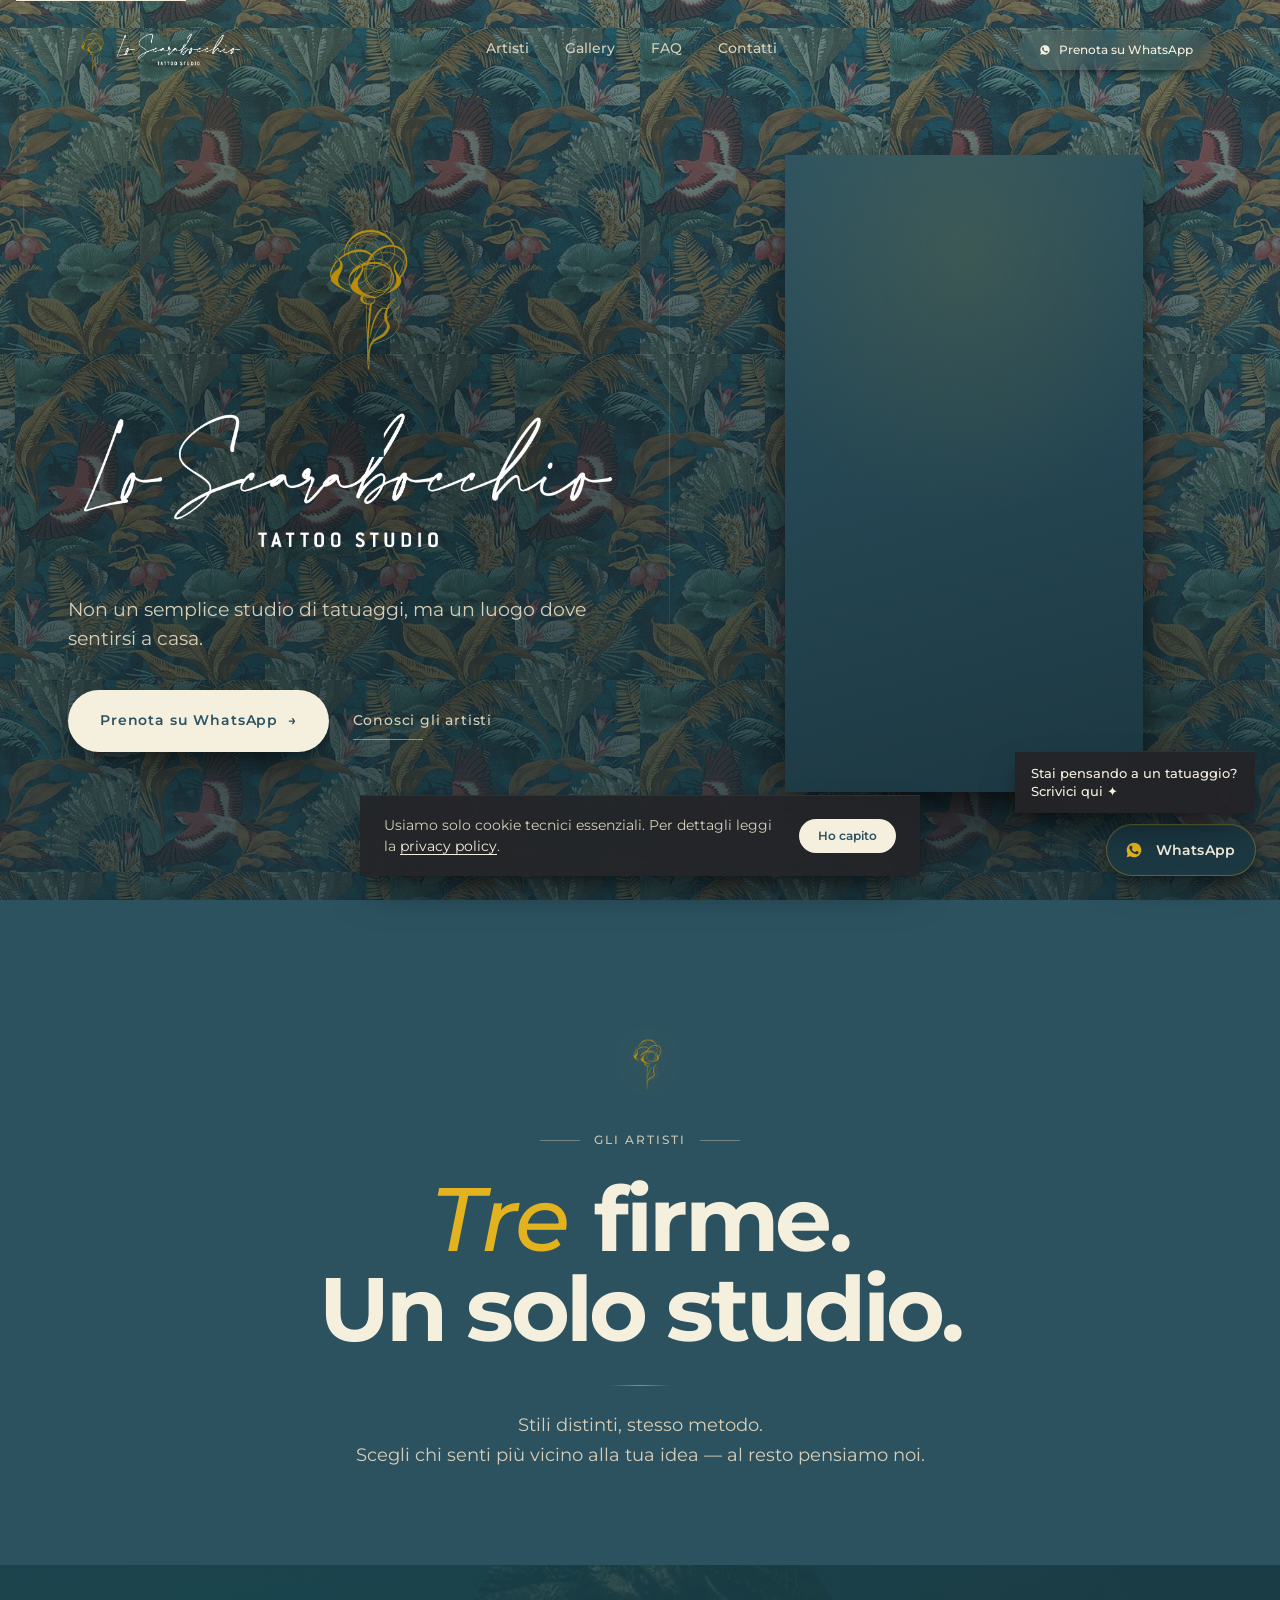
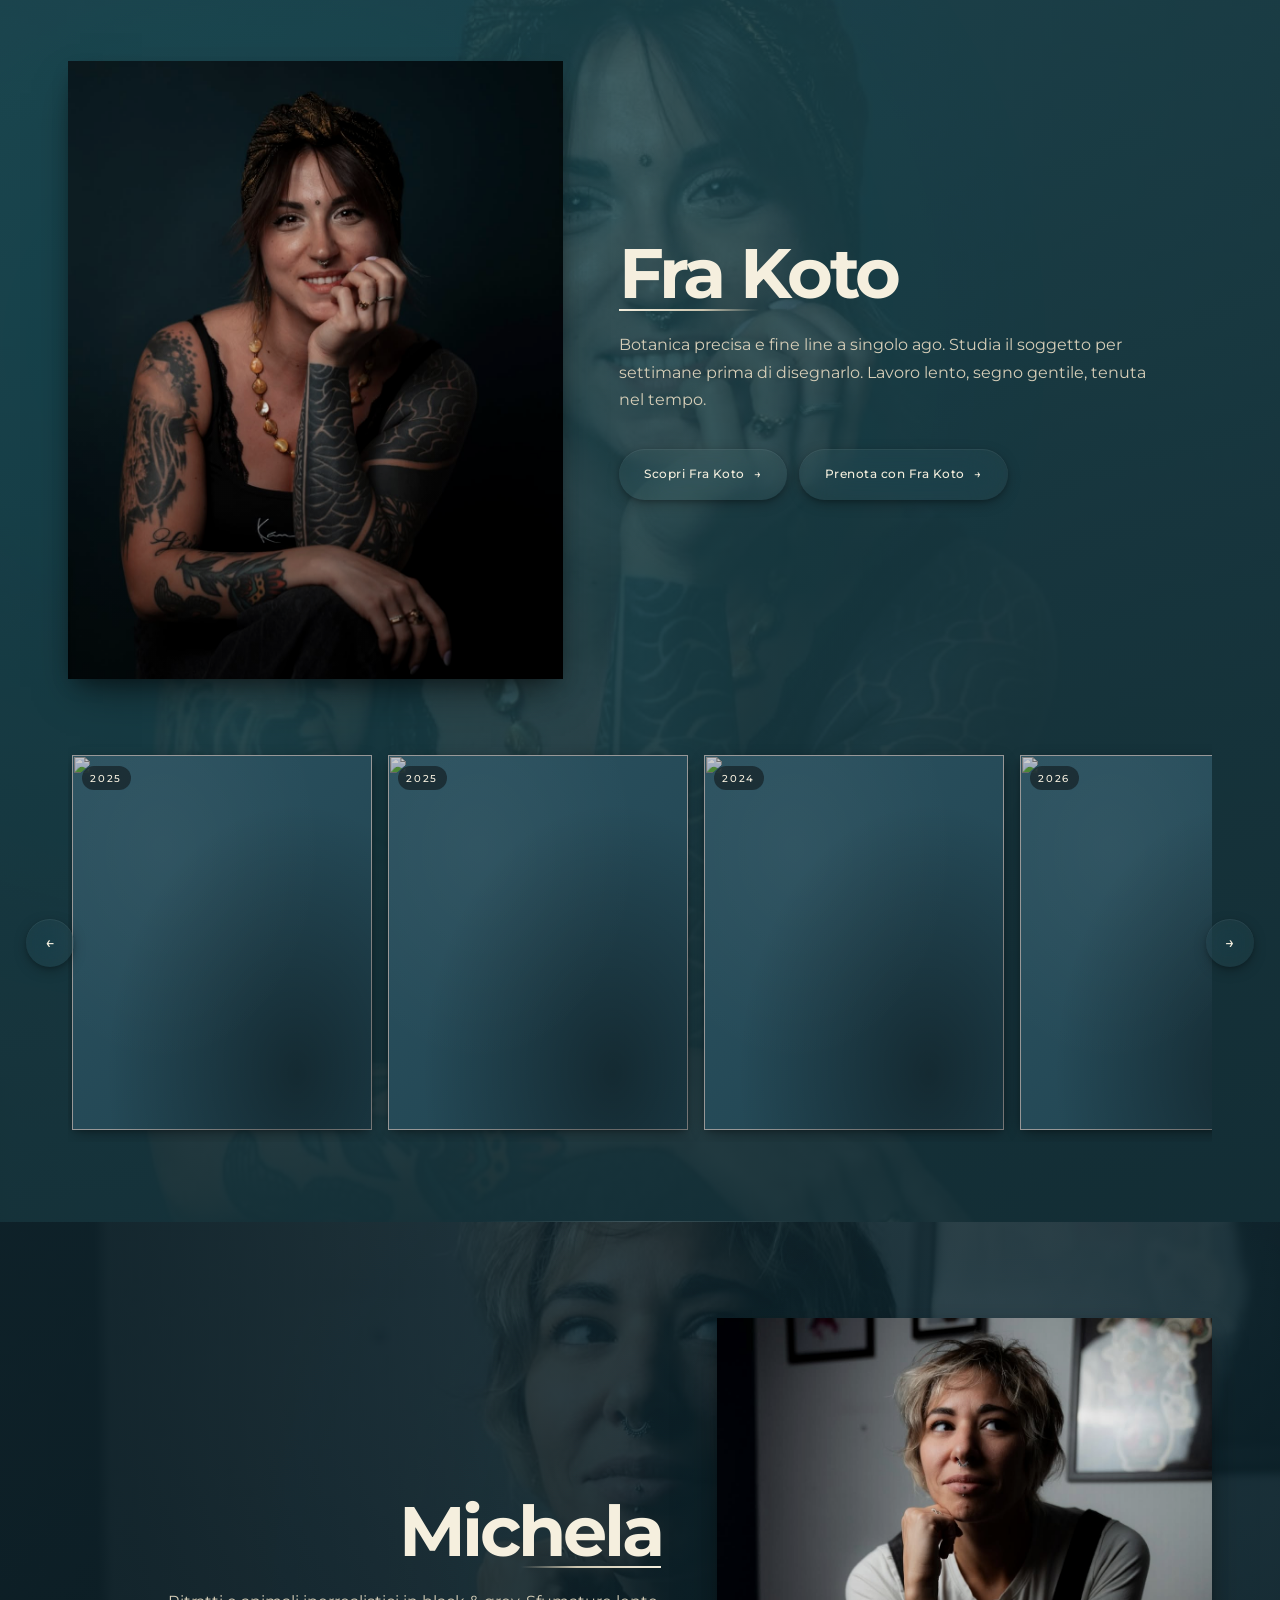
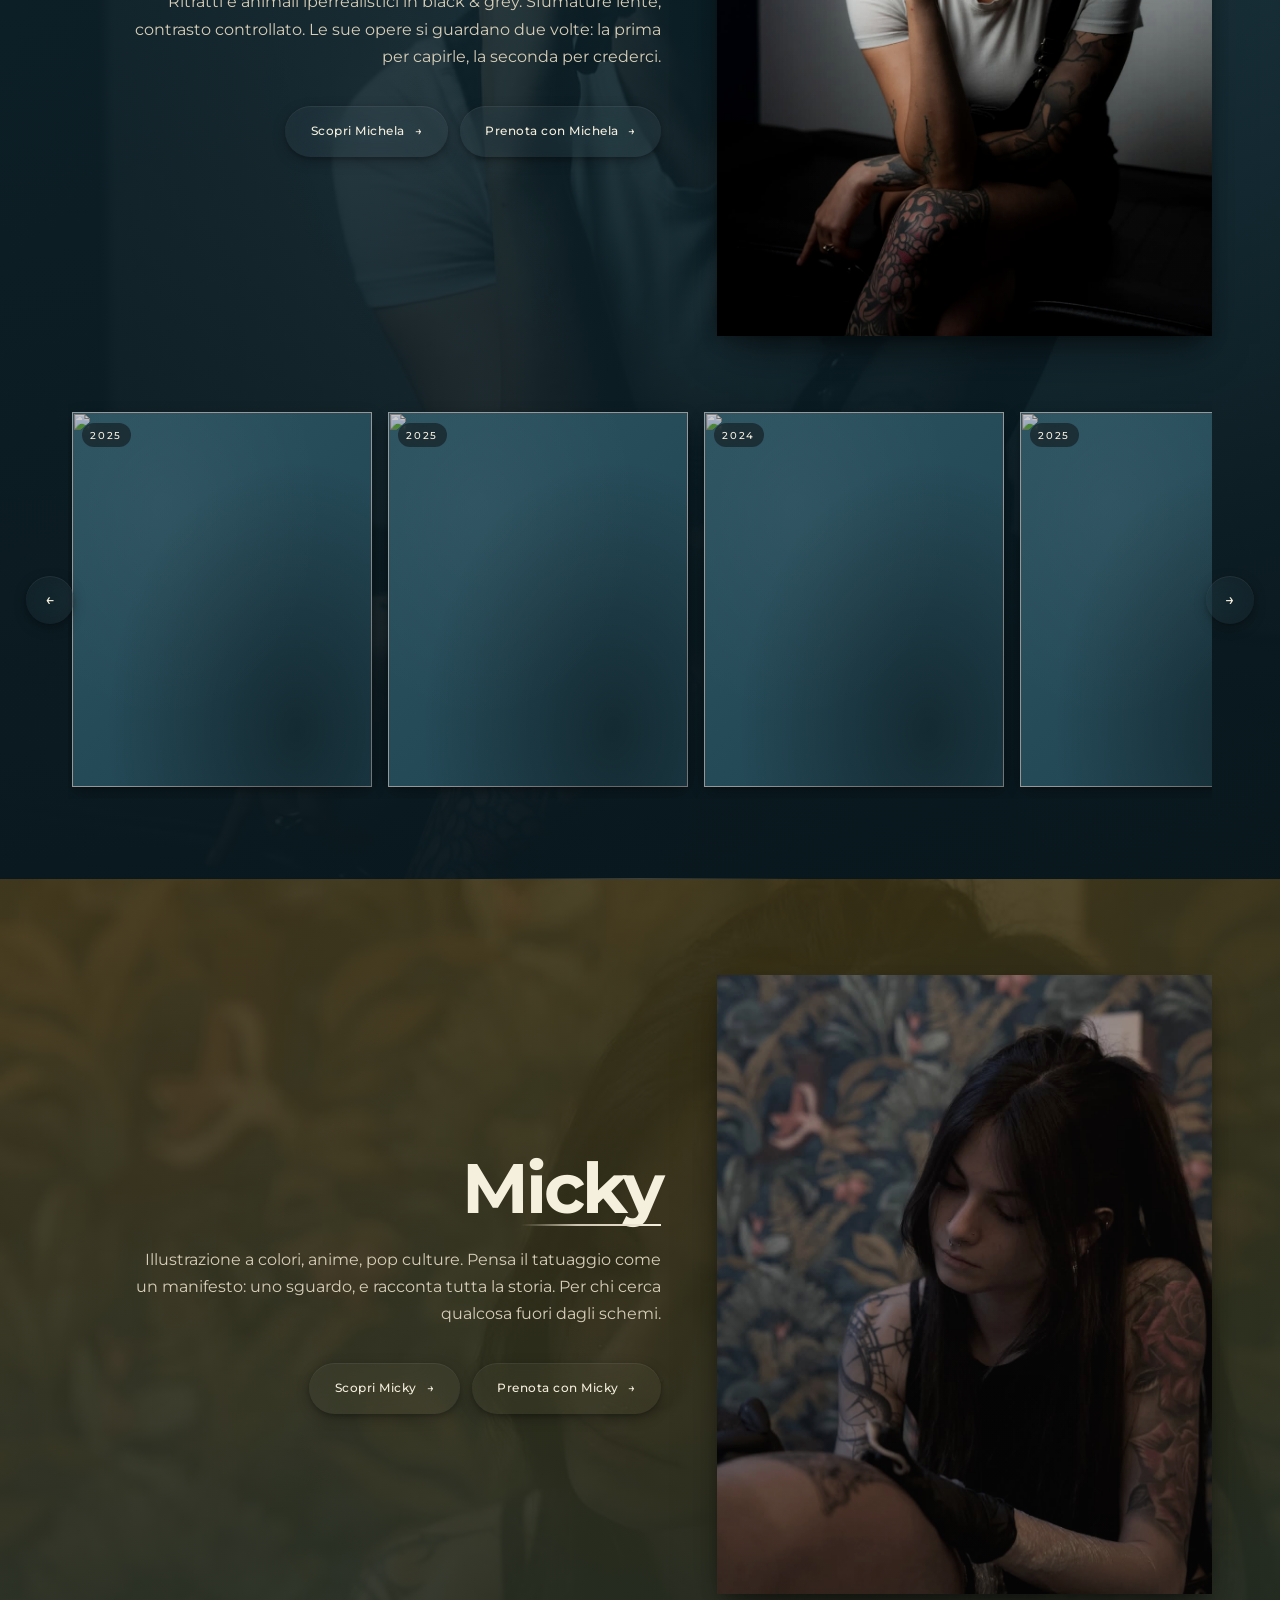
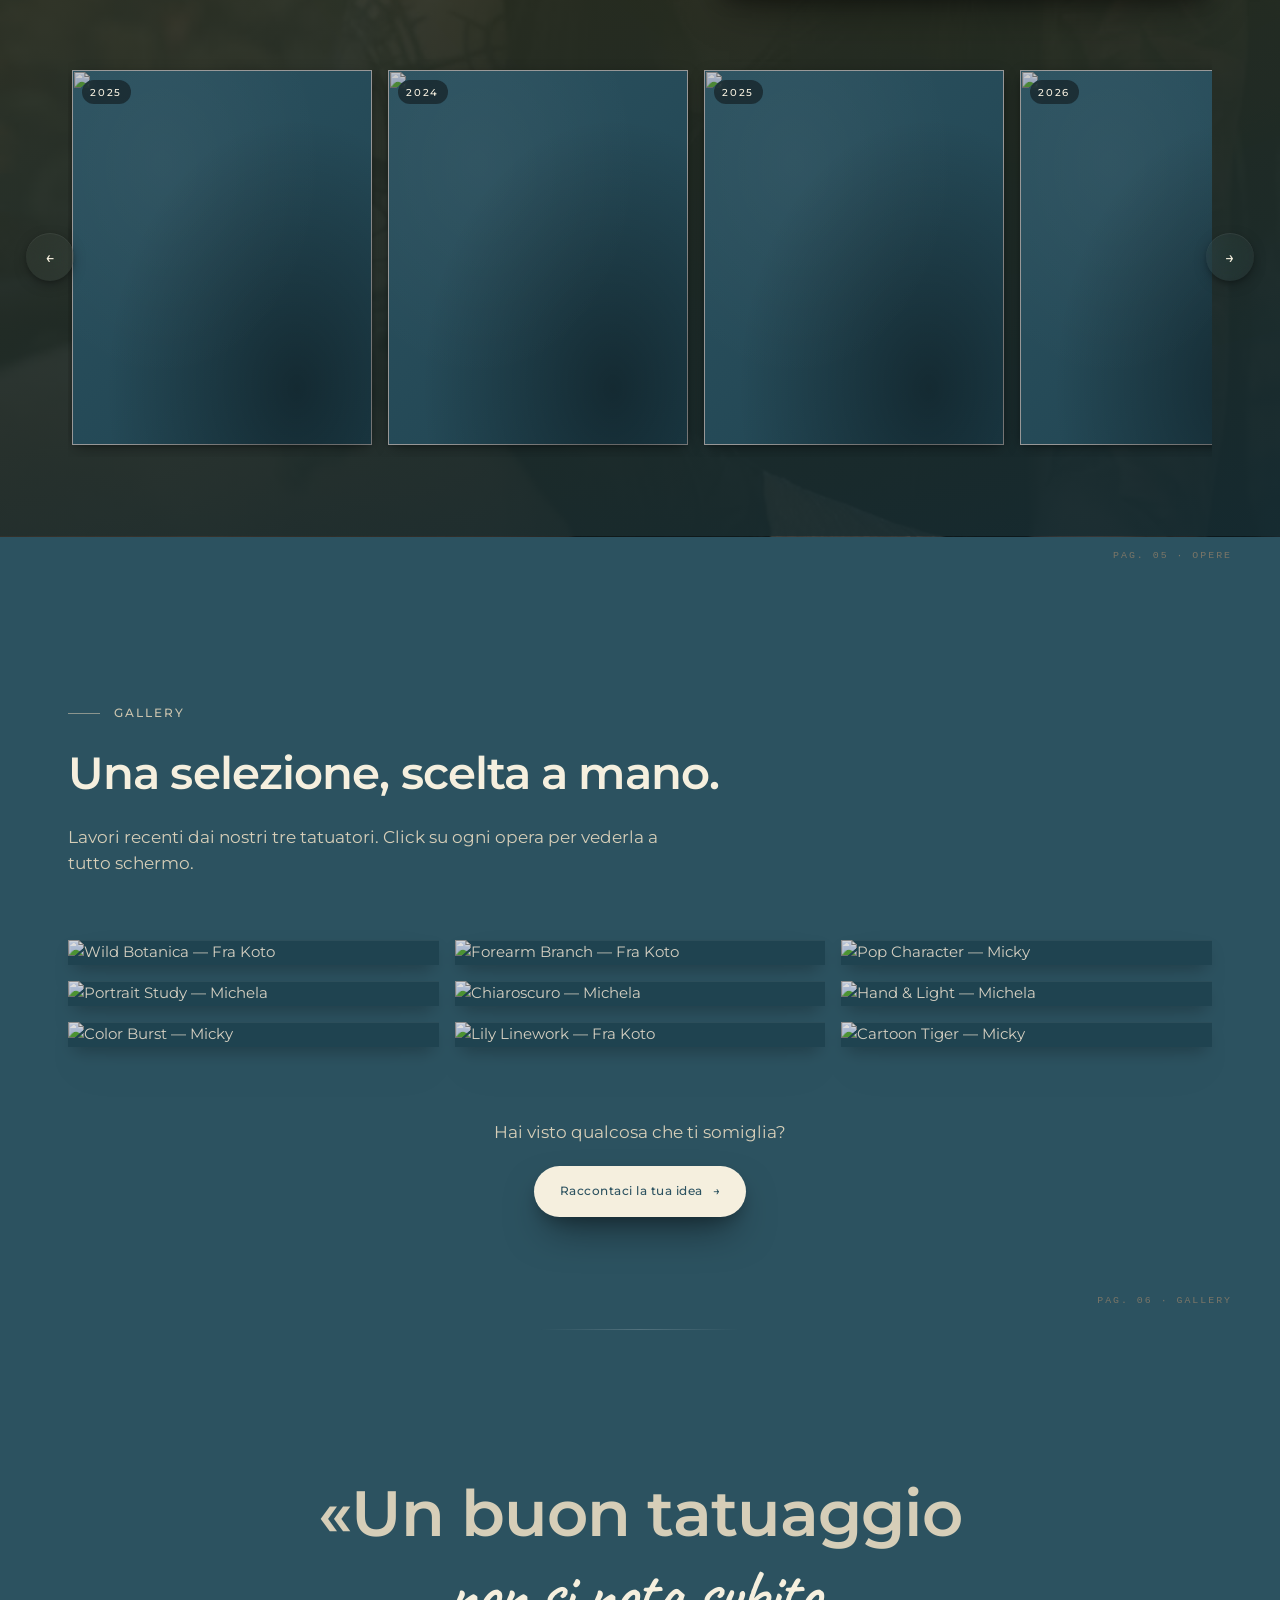
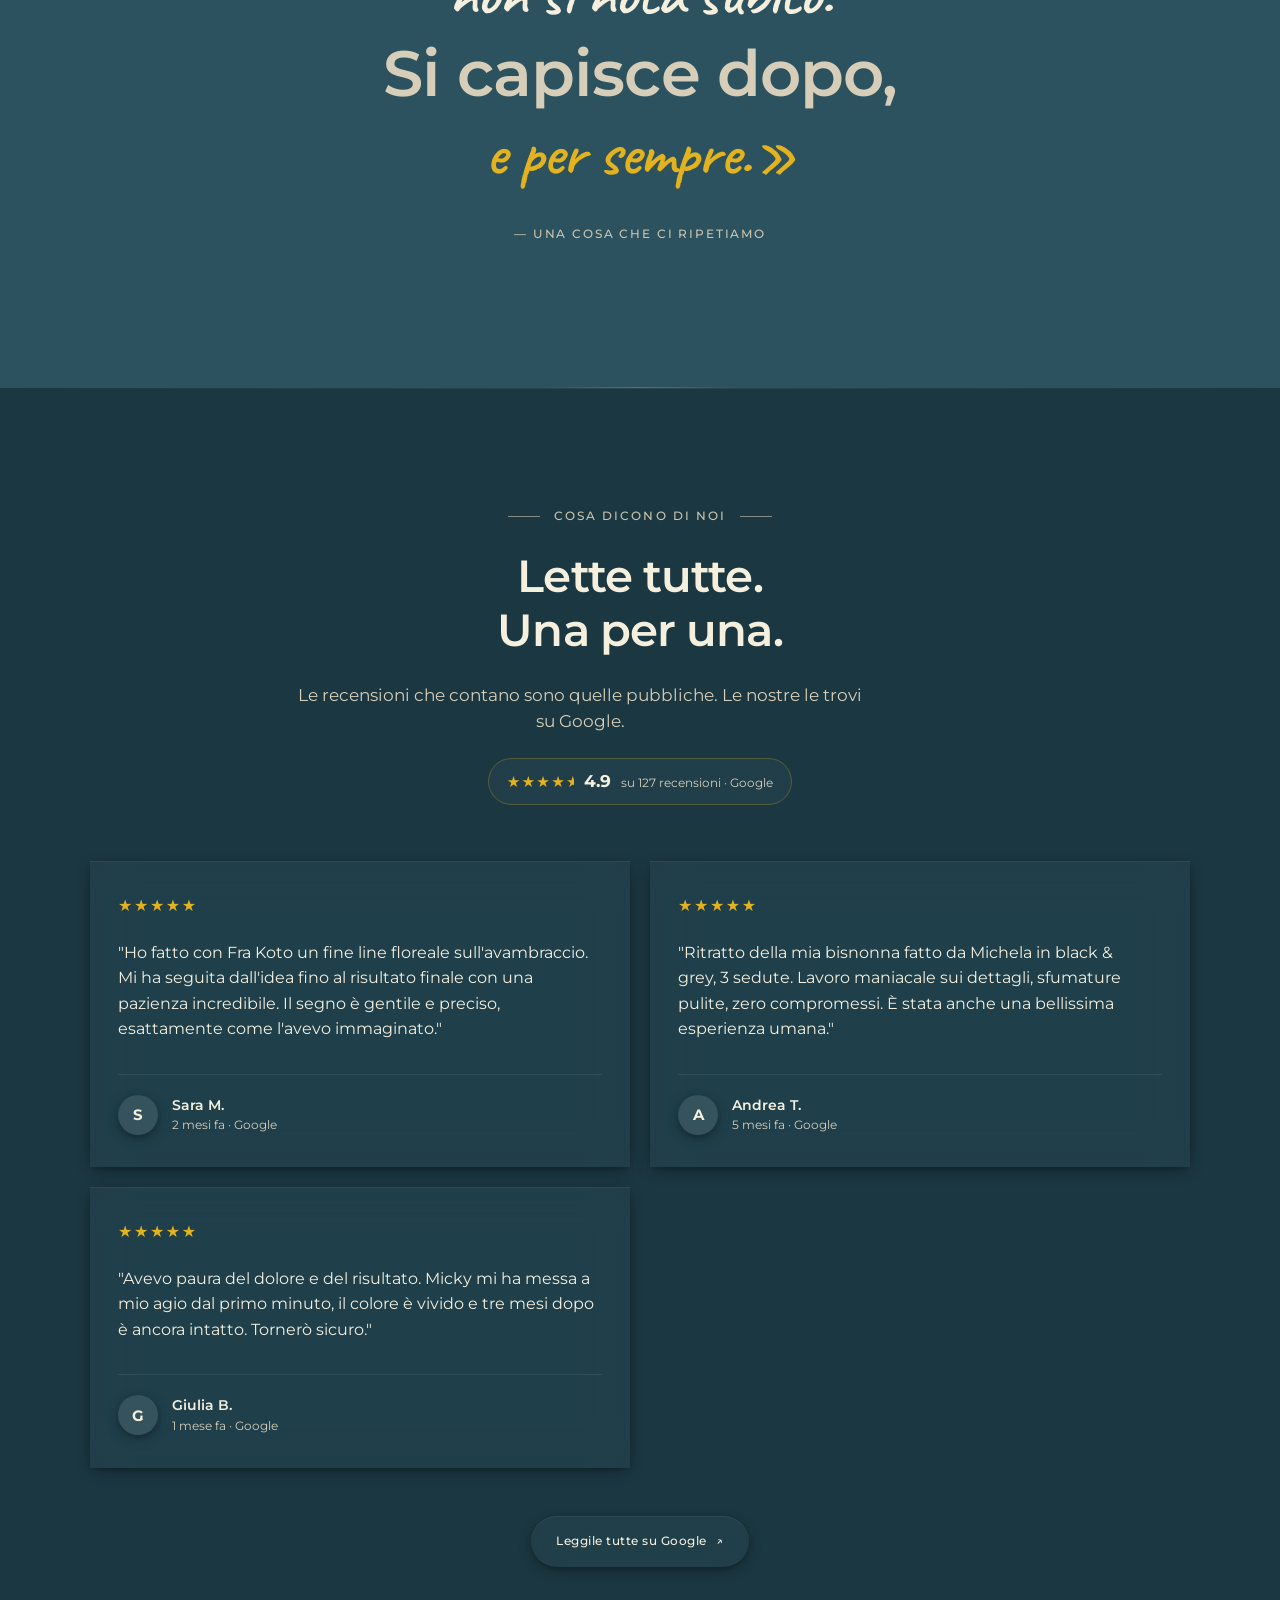
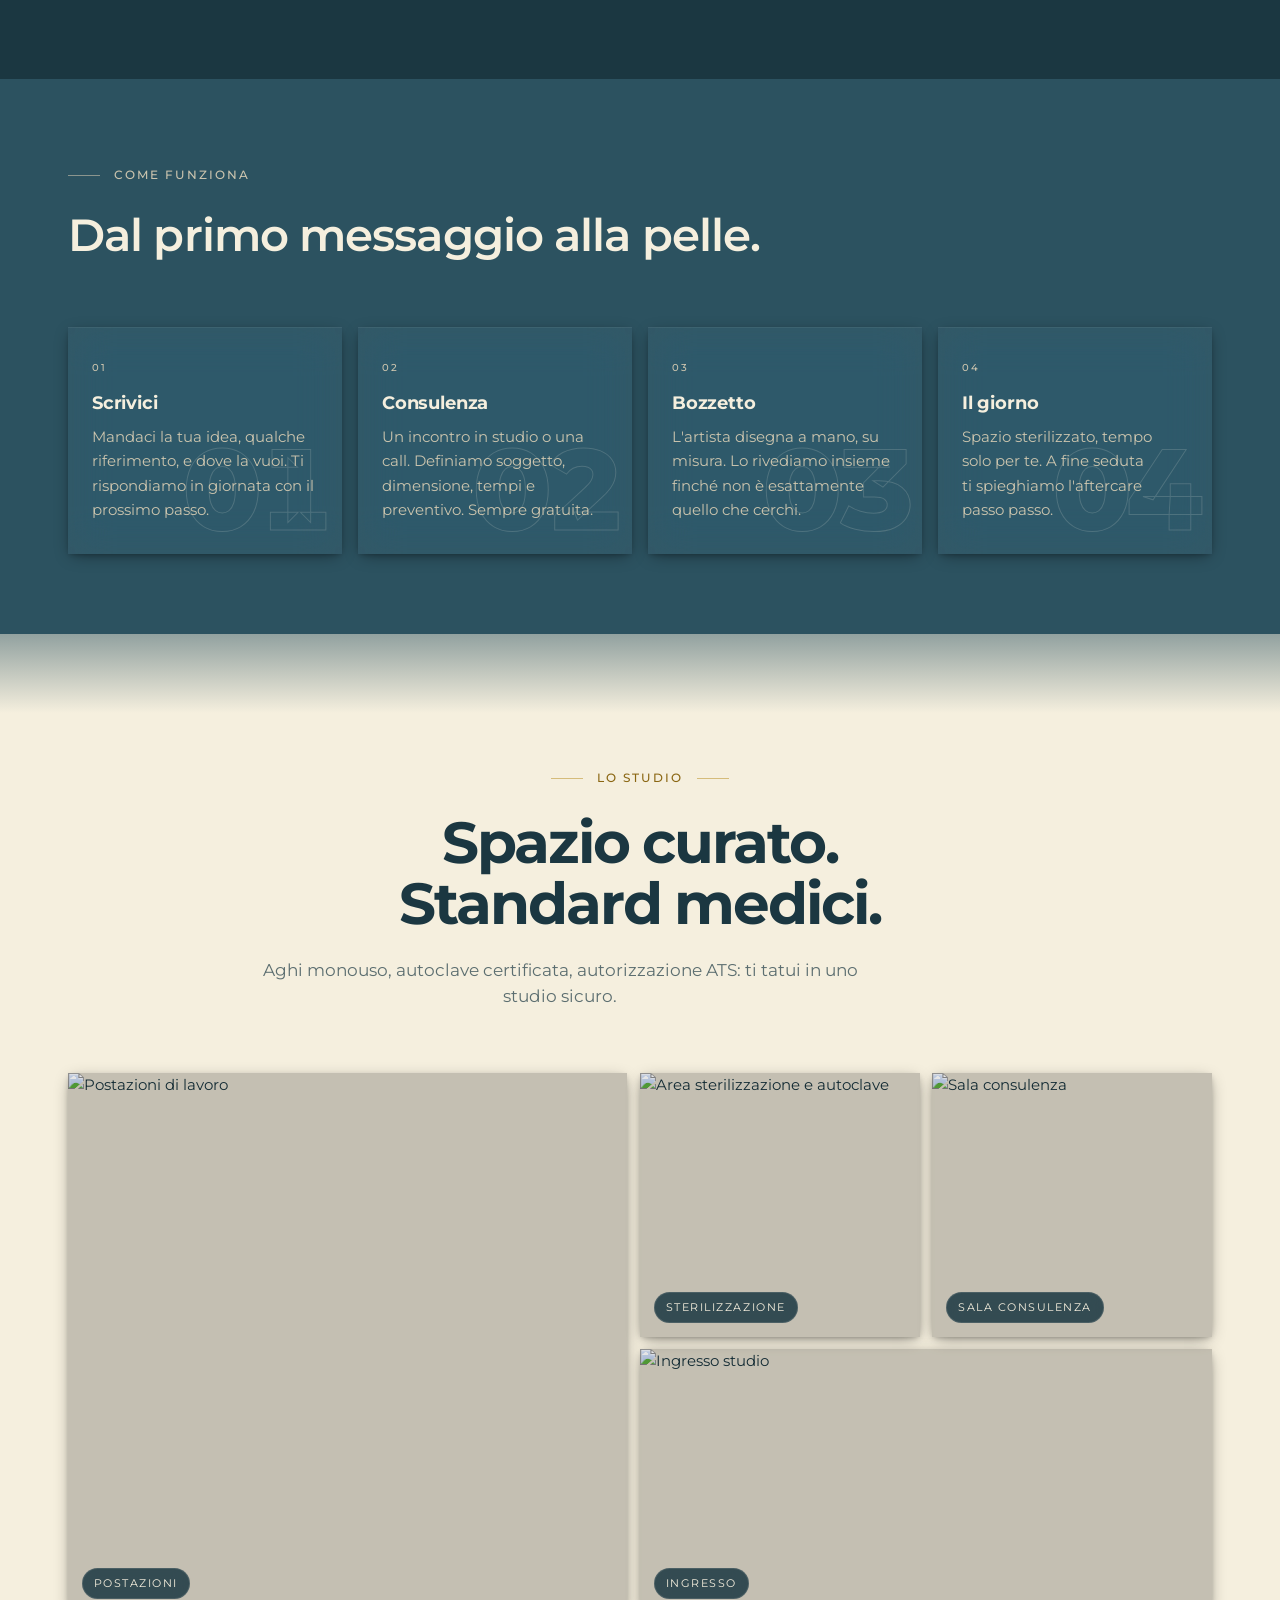
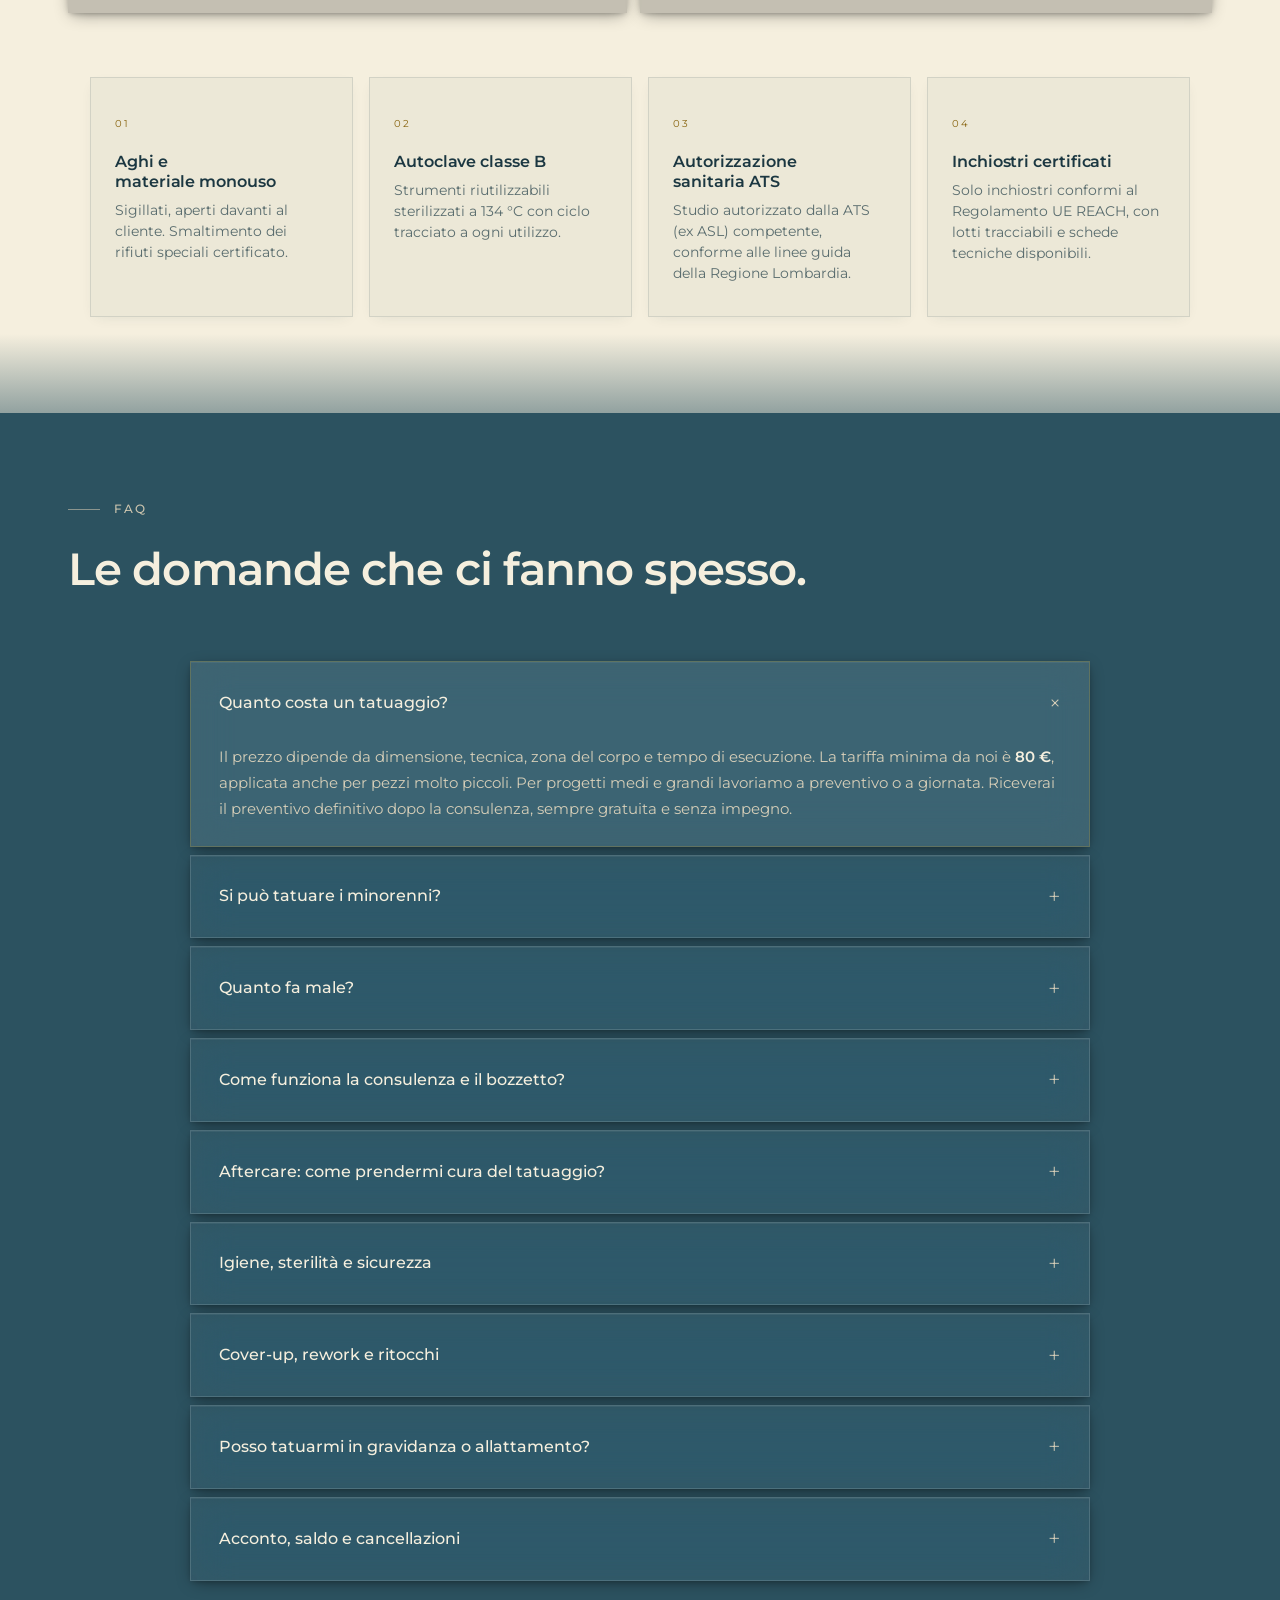
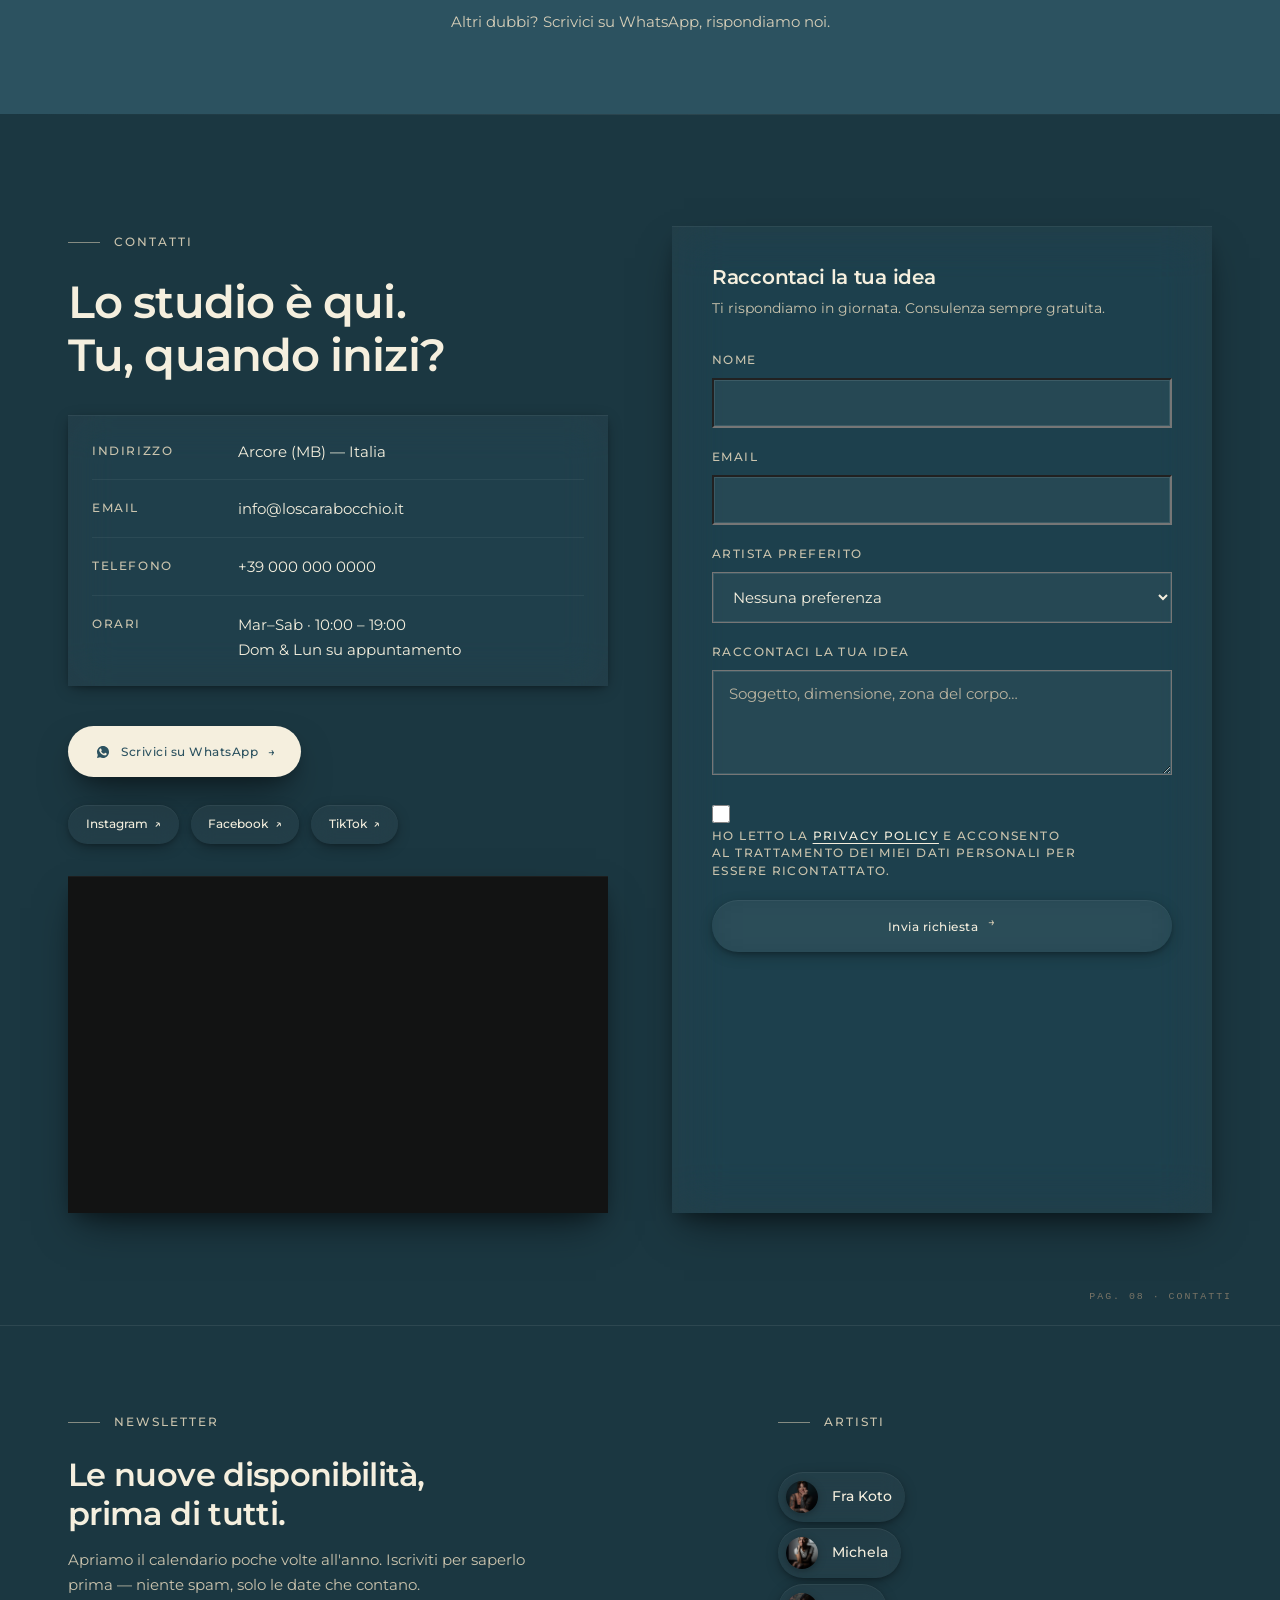
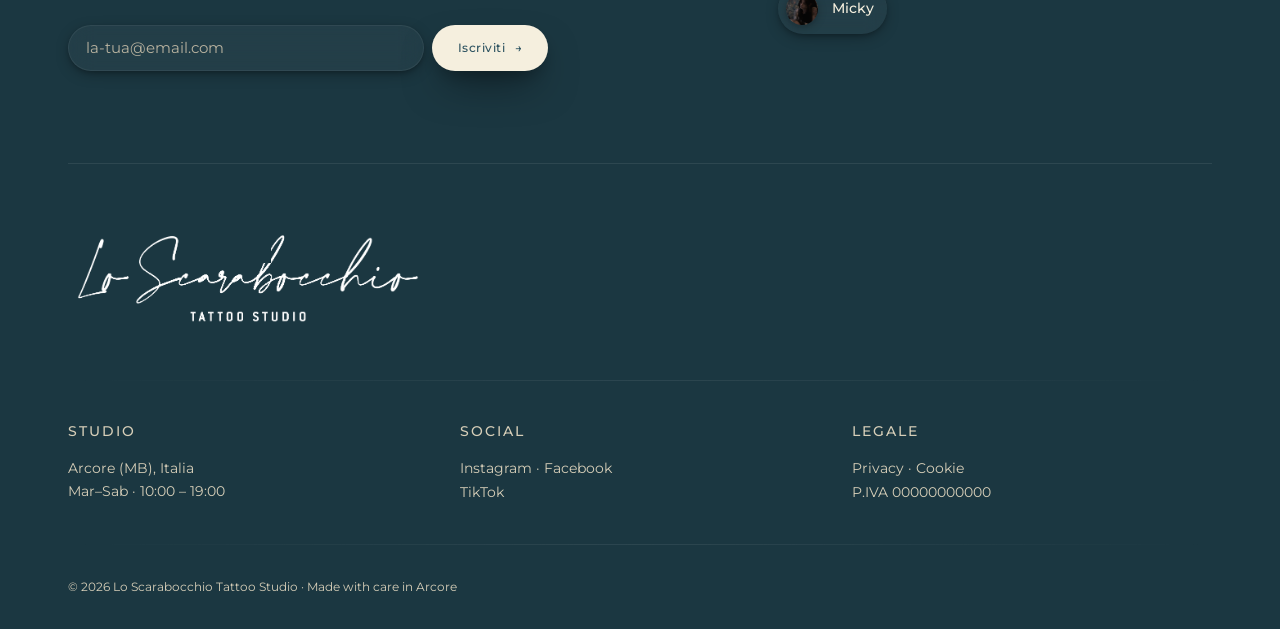
==== index.html @ a4d4190b "Rimosso Giorgio dal sito Home - Eliminata la sua sezione artista - Rimosse le 3 opere attribuite a l" ====
<!DOCTYPE html>
<html lang="it">
<head>
  <meta charset="UTF-8" />
  <meta name="viewport" content="width=device-width, initial-scale=1.0" />
  <meta name="description" content="Lo Scarabocchio Tattoo Studio — Arcore (MB). Tatuaggi custom disegnati a mano: Botanical, Realistic, Illustrative. Tre tatuatori, dieci anni di studio." />
  <meta name="theme-color" content="#335D69" />

  <!-- Open Graph -->
  <meta property="og:type" content="website" />
  <meta property="og:title" content="Lo Scarabocchio — Tattoo Studio · Arcore" />
  <meta property="og:description" content="Tre tatuatori, sotto lo stesso tetto. Disegniamo a mano, da zero, partendo da te." />
  <meta property="og:image" content="https://picsum.photos/seed/loscarabocchio-og/1200/630" />
  <meta property="og:locale" content="it_IT" />

  <!-- Twitter -->
  <meta name="twitter:card" content="summary_large_image" />
  <meta name="twitter:title" content="Lo Scarabocchio — Tattoo Studio · Arcore" />
  <meta name="twitter:description" content="Tatuaggi disegnati a mano. Tre tatuatori, un solo studio ad Arcore." />
  <meta name="twitter:image" content="https://picsum.photos/seed/loscarabocchio-og/1200/630" />

  <link rel="icon" type="image/png" href="images/logo.png" />

  <title>Lo Scarabocchio — Tattoo Studio · Arcore</title>

  <link rel="preconnect" href="https://fonts.googleapis.com" />
  <link rel="preconnect" href="https://fonts.gstatic.com" crossorigin />
  <link href="https://fonts.googleapis.com/css2?family=Caveat:wght@500&family=Montserrat:ital,wght@0,300;0,400;0,500;0,600;0,700;0,800;0,900;1,400;1,600&display=swap" rel="stylesheet" />
  <link rel="stylesheet" href="styles.css" />

  <!-- Schema.org structured data -->
  <script type="application/ld+json">
  {
    "@context": "https://schema.org",
    "@type": "TattooParlor",
    "name": "Lo Scarabocchio Tattoo Studio",
    "description": "Tattoo studio ad Arcore (MB). Tre artisti, tatuaggi custom: Botanical, Realistic, Illustrative.",
    "image": "https://picsum.photos/seed/loscarabocchio-og/1200/630",
    "url": "https://loscarabocchio.it",
    "telephone": "+39 000 000 0000",
    "email": "info@loscarabocchio.it",
    "priceRange": "€€",
    "address": {
      "@type": "PostalAddress",
      "streetAddress": "Via Esempio 1",
      "addressLocality": "Arcore",
      "addressRegion": "MB",
      "postalCode": "20862",
      "addressCountry": "IT"
    },
    "geo": {
      "@type": "GeoCoordinates",
      "latitude": 45.6275,
      "longitude": 9.3275
    },
    "openingHoursSpecification": [{
      "@type": "OpeningHoursSpecification",
      "dayOfWeek": ["Tuesday","Wednesday","Thursday","Friday","Saturday"],
      "opens": "10:00",
      "closes": "19:00"
    }],
    "sameAs": [
      "https://instagram.com/loscarabocchio_tattoo",
      "https://facebook.com/loscarabocchio"
    ],
    "aggregateRating": {
      "@type": "AggregateRating",
      "ratingValue": "4.9",
      "reviewCount": "127"
    }
  }
  </script>
</head>
<body class="has-hero">

  <a href="#main" class="skip-link">Salta al contenuto</a>

  <!-- Custom cursor (desktop only) -->
  <div class="cursor-dot" id="cursorDot" aria-hidden="true"></div>

  <!-- Scroll progress bar -->
  <div class="scroll-progress" id="scrollProgress" aria-hidden="true"></div>


  <!-- Page transition overlay -->
  <div class="page-transition" id="pageTransition" aria-hidden="true"></div>

  <!-- NAV -->
  <header class="nav" id="nav">
    <div class="container nav__inner">
      <a href="#hero" class="nav__logo">
        <img class="nav__logo-img" src="images/logo.png" alt="" />
        <img class="nav__logo-text" src="images/wordmark.png" alt="Lo Scarabocchio" />
      </a>
      <nav class="nav__links" id="navLinks">
        <a href="#opere">Artisti</a>
        <a href="#gallery">Gallery</a>
        <a href="#faq">FAQ</a>
        <a href="#contatti">Contatti</a>
      </nav>
      <a href="https://wa.me/390000000000?text=Ciao%2C%20vorrei%20prenotare%20una%20consulenza%20per%20un%20tatuaggio." target="_blank" rel="noopener" class="nav__cta"><svg viewBox="0 0 32 32" xmlns="http://www.w3.org/2000/svg" aria-hidden="true"><path d="M16.001 5.333c-5.892 0-10.667 4.775-10.667 10.667 0 1.881.494 3.696 1.43 5.295L5.333 26.667l5.487-1.435a10.61 10.61 0 0 0 5.181 1.347h.004c5.891 0 10.667-4.775 10.667-10.667S21.892 5.333 16.001 5.333zm6.245 15.243c-.265.745-1.535 1.41-2.114 1.484-.567.077-1.282.108-2.066-.13-.473-.151-1.085-.353-1.866-.692-3.279-1.418-5.421-4.733-5.586-4.953-.166-.219-1.346-1.793-1.346-3.42 0-1.628.853-2.426 1.158-2.755.305-.331.665-.413.886-.413.221 0 .443.002.636.011.205.01.479-.078.748.572.276.665.937 2.298 1.018 2.464.082.166.137.358.027.578-.108.218-.165.354-.32.55-.165.196-.346.435-.491.585-.166.165-.338.342-.146.671.193.331.86 1.418 1.847 2.298 1.27 1.131 2.341 1.483 2.673 1.65.331.165.524.137.717-.083.193-.221.827-.965 1.05-1.296.221-.331.443-.275.748-.165.305.111 1.937.913 2.268 1.078.331.166.553.247.633.385.083.137.083.793-.183 1.539z"/></svg><span class="nav__cta-label">Prenota su WhatsApp</span></a>
      <button class="nav__burger" id="burger" aria-label="Apri menu" aria-expanded="false" aria-controls="navLinks">
        <span></span><span></span>
      </button>
    </div>
  </header>

  <main id="main">

  <!-- HERO -->
  <section class="hero" id="hero">
    <!-- Aurora ambient blobs -->
    <div class="hero__aurora" aria-hidden="true">
      <span class="hero__aurora-blob hero__aurora-blob--1"></span>
      <span class="hero__aurora-blob hero__aurora-blob--2"></span>
      <span class="hero__aurora-blob hero__aurora-blob--3"></span>
    </div>

    <!-- Vertical sidetext (editorial) -->
    <div class="hero__side" aria-hidden="true">@loscarabocchio_tattoo · Reel ◢ live</div>

    <div class="container hero__grid">
      <div class="hero__copy">
        <div class="hero__logo" aria-hidden="true">
          <img src="images/logo.png" alt="" />
        </div>

        <h1 class="hero__wordmark" aria-label="Lo Scarabocchio Tattoo Studio">
          <img src="images/wordmark.png" alt="Lo Scarabocchio Tattoo Studio" />
        </h1>

        <p class="hero__lead">
          Non un semplice studio di tatuaggi, ma un luogo dove sentirsi a casa.
        </p>

        <div class="hero__cta">
          <a href="https://wa.me/390000000000?text=Ciao%2C%20vorrei%20prenotare%20una%20consulenza%20per%20un%20tatuaggio." target="_blank" rel="noopener" class="btn btn--solid hero__cta-btn">Prenota su WhatsApp <span>→</span></a>
          <a href="#opere" class="hero__cta-link">Conosci gli artisti</a>
        </div>
      </div>

      <div class="hero__phone-wrap">
        <article class="hero-card" id="heroCard" aria-label="Reel dello studio">
          <div class="hero-card__media" id="heroCardMedia"></div>
        </article>
      </div>
    </div>

    <!-- Scroll cue at bottom -->
    <a href="#opere" class="hero__scroll-cue" aria-label="Scorri">
      <span class="hero__scroll-cue-line"></span>
      <span class="hero__scroll-cue-label">Scroll</span>
    </a>
  </section>

  <!-- OPERE — sezione per ogni artista -->
  <section class="opere has-folio" id="opere" data-folio="PAG. 05 · OPERE">
    <div class="container">
      <div class="section-head section-head--featured">
        <span class="section-head__ornament" aria-hidden="true">
          <img src="images/logo.png" alt="" />
        </span>
        <p class="eyebrow">Gli artisti</p>
        <h2 class="display section-head__title">
          <span class="section-head__accent">Tre</span> firme.<br/>
          Un solo studio.
        </h2>
        <p class="section-head__sub">Stili distinti, stesso metodo.<br/>Scegli chi senti più vicino alla tua idea — al resto pensiamo noi.</p>
      </div>
    </div>

    <!-- ARTIST 01 — FRANCESCA -->
    <article class="artist-row" data-mood="botanical">
      <div class="container">
<div class="artist-row__main">
          <a href="artisti/francesca.html" class="artist-row__media">
            <img src="images/francesca.jpg" alt="Fra Koto" loading="lazy" />
          </a>
          <div class="artist-row__info">
            <h3 class="artist-row__name">Fra Koto</h3>
            <p class="artist-row__bio">Botanica precisa e fine line a singolo ago. Studia il soggetto per settimane prima di disegnarlo. Lavoro lento, segno gentile, tenuta nel tempo.</p>
            <div class="artist-row__actions">
              <a href="artisti/francesca.html" class="btn btn--outline artist-row__cta">Scopri Fra Koto <span>→</span></a>
              <a href="https://wa.me/390000000000?text=Ciao%20Fra%20Koto%2C%20ho%20visto%20i%20tuoi%20lavori%20sul%20sito%20e%20vorrei%20prenotare%20una%20consulenza." target="_blank" rel="noopener" class="btn btn--outline artist-row__cta">Prenota con Fra Koto <span>→</span></a>
            </div>
          </div>
        </div>

        <div class="works">
          <div class="works__wrap">
            <button class="works__nav works__nav--prev" aria-label="Precedente">←</button>
            <div class="works__grid">
              <figure class="work"><div class="work__media"><img src="https://picsum.photos/seed/francesca-w1/500/625" alt="" loading="lazy" /></div><figcaption><span class="work__year">2025</span><span class="work__title">Wild Botanica</span></figcaption></figure>
              <figure class="work"><div class="work__media"><img src="https://picsum.photos/seed/francesca-w2/500/625" alt="" loading="lazy" /></div><figcaption><span class="work__year">2025</span><span class="work__title">Lily Linework</span></figcaption></figure>
              <figure class="work"><div class="work__media"><img src="https://picsum.photos/seed/francesca-w3/500/625" alt="" loading="lazy" /></div><figcaption><span class="work__year">2024</span><span class="work__title">Moth Study</span></figcaption></figure>
              <figure class="work"><div class="work__media"><img src="https://picsum.photos/seed/francesca-w4/500/625" alt="" loading="lazy" /></div><figcaption><span class="work__year">2026</span><span class="work__title">Forearm Branch</span></figcaption></figure>
              <figure class="work"><div class="work__media"><img src="https://picsum.photos/seed/francesca-w5/500/625" alt="" loading="lazy" /></div><figcaption><span class="work__year">2025</span><span class="work__title">Dotwork Moon</span></figcaption></figure>
              <figure class="work"><div class="work__media"><img src="https://picsum.photos/seed/francesca-w6/500/625" alt="" loading="lazy" /></div><figcaption><span class="work__year">2024</span><span class="work__title">Herbarium</span></figcaption></figure>
            </div>
            <button class="works__nav works__nav--next" aria-label="Successivo">→</button>
          </div>
        </div>
      </div>
    </article>

    <!-- ARTIST 02 — MICHELA -->
    <article class="artist-row artist-row--reverse" data-mood="realistic">
      <div class="container">
<div class="artist-row__main">
          <a href="artisti/michela.html" class="artist-row__media">
            <img src="images/michela.jpg" alt="Michela" loading="lazy" />
          </a>
          <div class="artist-row__info">
            <h3 class="artist-row__name">Michela</h3>
            <p class="artist-row__bio">Ritratti e animali iperrealistici in black &amp; grey. Sfumature lente, contrasto controllato. Le sue opere si guardano due volte: la prima per capirle, la seconda per crederci.</p>
            <div class="artist-row__actions">
              <a href="artisti/michela.html" class="btn btn--outline artist-row__cta">Scopri Michela <span>→</span></a>
              <a href="https://wa.me/390000000000?text=Ciao%20Michela%2C%20ho%20visto%20i%20tuoi%20lavori%20sul%20sito%20e%20vorrei%20prenotare%20una%20consulenza." target="_blank" rel="noopener" class="btn btn--outline artist-row__cta">Prenota con Michela <span>→</span></a>
            </div>
          </div>
        </div>

        <div class="works">
          <div class="works__wrap">
            <button class="works__nav works__nav--prev" aria-label="Precedente">←</button>
            <div class="works__grid">
              <figure class="work"><div class="work__media"><img src="https://picsum.photos/seed/michela-w1/500/625" alt="" loading="lazy" /></div><figcaption><span class="work__year">2025</span><span class="work__title">Wolf Eyes</span></figcaption></figure>
              <figure class="work"><div class="work__media"><img src="https://picsum.photos/seed/michela-w2/500/625" alt="" loading="lazy" /></div><figcaption><span class="work__year">2025</span><span class="work__title">Portrait Study</span></figcaption></figure>
              <figure class="work"><div class="work__media"><img src="https://picsum.photos/seed/michela-w3/500/625" alt="" loading="lazy" /></div><figcaption><span class="work__year">2024</span><span class="work__title">Vintage Rose</span></figcaption></figure>
              <figure class="work"><div class="work__media"><img src="https://picsum.photos/seed/michela-w4/500/625" alt="" loading="lazy" /></div><figcaption><span class="work__year">2025</span><span class="work__title">Hand &amp; Light</span></figcaption></figure>
              <figure class="work"><div class="work__media"><img src="https://picsum.photos/seed/michela-w5/500/625" alt="" loading="lazy" /></div><figcaption><span class="work__year">2026</span><span class="work__title">Chiaroscuro</span></figcaption></figure>
              <figure class="work"><div class="work__media"><img src="https://picsum.photos/seed/michela-w6/500/625" alt="" loading="lazy" /></div><figcaption><span class="work__year">2024</span><span class="work__title">Memento</span></figcaption></figure>
            </div>
            <button class="works__nav works__nav--next" aria-label="Successivo">→</button>
          </div>
        </div>
      </div>
    </article>

    <!-- ARTIST 03 — MICKY -->
    <article class="artist-row artist-row--reverse" data-mood="color">
      <div class="container">
<div class="artist-row__main">
          <a href="artisti/micky.html" class="artist-row__media">
            <img class="img--lighten" src="images/micky.jpg" alt="Micky" loading="lazy" />
          </a>
          <div class="artist-row__info">
            <h3 class="artist-row__name">Micky</h3>
            <p class="artist-row__bio">Illustrazione a colori, anime, pop culture. Pensa il tatuaggio come un manifesto: uno sguardo, e racconta tutta la storia. Per chi cerca qualcosa fuori dagli schemi.</p>
            <div class="artist-row__actions">
              <a href="artisti/micky.html" class="btn btn--outline artist-row__cta">Scopri Micky <span>→</span></a>
              <a href="https://wa.me/390000000000?text=Ciao%20Micky%2C%20ho%20visto%20i%20tuoi%20lavori%20sul%20sito%20e%20vorrei%20prenotare%20una%20consulenza." target="_blank" rel="noopener" class="btn btn--outline artist-row__cta">Prenota con Micky <span>→</span></a>
            </div>
          </div>
        </div>

        <div class="works">
          <div class="works__wrap">
            <button class="works__nav works__nav--prev" aria-label="Precedente">←</button>
            <div class="works__grid">
              <figure class="work"><div class="work__media"><img src="https://picsum.photos/seed/micky-w1/500/625" alt="" loading="lazy" /></div><figcaption><span class="work__year">2025</span><span class="work__title">Pop Character</span></figcaption></figure>
              <figure class="work"><div class="work__media"><img src="https://picsum.photos/seed/micky-w2/500/625" alt="" loading="lazy" /></div><figcaption><span class="work__year">2024</span><span class="work__title">Cartoon Tiger</span></figcaption></figure>
              <figure class="work"><div class="work__media"><img src="https://picsum.photos/seed/micky-w3/500/625" alt="" loading="lazy" /></div><figcaption><span class="work__year">2025</span><span class="work__title">Anime Eye</span></figcaption></figure>
              <figure class="work"><div class="work__media"><img src="https://picsum.photos/seed/micky-w4/500/625" alt="" loading="lazy" /></div><figcaption><span class="work__year">2026</span><span class="work__title">Color Burst</span></figcaption></figure>
              <figure class="work"><div class="work__media"><img src="https://picsum.photos/seed/micky-w5/500/625" alt="" loading="lazy" /></div><figcaption><span class="work__year">2025</span><span class="work__title">Story Frame</span></figcaption></figure>
              <figure class="work"><div class="work__media"><img src="https://picsum.photos/seed/micky-w6/500/625" alt="" loading="lazy" /></div><figcaption><span class="work__year">2024</span><span class="work__title">Sticker Style</span></figcaption></figure>
            </div>
            <button class="works__nav works__nav--next" aria-label="Successivo">→</button>
          </div>
        </div>
      </div>
    </article>
  </section>

  <!-- GALLERY — selezione mosaic -->
  <section class="gallery has-folio" id="gallery" data-folio="PAG. 06 · GALLERY">
    <div class="container">
      <div class="section-head">
        <p class="eyebrow">Gallery</p>
        <h2 class="display">Una selezione, scelta a mano.</h2>
        <p class="section-head__sub">Lavori recenti dai nostri tre tatuatori. Click su ogni opera per vederla a tutto schermo.</p>
      </div>

      <div class="gallery__grid" id="galleryGrid">
        <figure class="gallery__item">
          <img src="https://picsum.photos/seed/francesca-w1/800/1000" alt="Wild Botanica — Fra Koto" loading="lazy" />
          <figcaption><span class="work__year">2025</span> <span class="work__title">Wild Botanica</span><span class="work__artist">Fra Koto</span></figcaption>
        </figure>
        <figure class="gallery__item">
          <img src="https://picsum.photos/seed/michela-w2/800/600" alt="Portrait Study — Michela" loading="lazy" />
          <figcaption><span class="work__year">2025</span> <span class="work__title">Portrait Study</span><span class="work__artist">Michela</span></figcaption>
        </figure>
        <figure class="gallery__item">
          <img src="https://picsum.photos/seed/micky-w4/800/800" alt="Color Burst — Micky" loading="lazy" />
          <figcaption><span class="work__year">2026</span> <span class="work__title">Color Burst</span><span class="work__artist">Micky</span></figcaption>
        </figure>
        <figure class="gallery__item">
          <img src="https://picsum.photos/seed/francesca-w4/800/600" alt="Forearm Branch — Fra Koto" loading="lazy" />
          <figcaption><span class="work__year">2026</span> <span class="work__title">Forearm Branch</span><span class="work__artist">Fra Koto</span></figcaption>
        </figure>
        <figure class="gallery__item">
          <img src="https://picsum.photos/seed/michela-w5/800/1000" alt="Chiaroscuro — Michela" loading="lazy" />
          <figcaption><span class="work__year">2026</span> <span class="work__title">Chiaroscuro</span><span class="work__artist">Michela</span></figcaption>
        </figure>
        <figure class="gallery__item">
          <img src="https://picsum.photos/seed/francesca-w2/800/1000" alt="Lily Linework — Fra Koto" loading="lazy" />
          <figcaption><span class="work__year">2025</span> <span class="work__title">Lily Linework</span><span class="work__artist">Fra Koto</span></figcaption>
        </figure>
        <figure class="gallery__item">
          <img src="https://picsum.photos/seed/micky-w1/800/600" alt="Pop Character — Micky" loading="lazy" />
          <figcaption><span class="work__year">2025</span> <span class="work__title">Pop Character</span><span class="work__artist">Micky</span></figcaption>
        </figure>
        <figure class="gallery__item">
          <img src="https://picsum.photos/seed/michela-w4/800/800" alt="Hand & Light — Michela" loading="lazy" />
          <figcaption><span class="work__year">2025</span> <span class="work__title">Hand &amp; Light</span><span class="work__artist">Michela</span></figcaption>
        </figure>
        <figure class="gallery__item">
          <img src="https://picsum.photos/seed/micky-w2/800/600" alt="Cartoon Tiger — Micky" loading="lazy" />
          <figcaption><span class="work__year">2024</span> <span class="work__title">Cartoon Tiger</span><span class="work__artist">Micky</span></figcaption>
        </figure>
      </div>

      <div class="gallery__cta">
        <p>Hai visto qualcosa che ti somiglia?</p>
        <a href="https://wa.me/390000000000?text=Ciao%2C%20ho%20visto%20la%20vostra%20gallery%20e%20vorrei%20raccontarvi%20la%20mia%20idea." target="_blank" rel="noopener" class="btn btn--solid">Raccontaci la tua idea <span>→</span></a>
      </div>
    </div>
  </section>

  <!-- BIG MOMENT — typography breath -->
  <section class="big-moment">
    <div class="container">
      <blockquote class="big-moment__quote">
        <span class="big-moment__line">«Un buon tatuaggio</span>
        <span class="big-moment__line big-moment__line--accent">non si nota subito.</span>
        <span class="big-moment__line">Si capisce dopo,</span>
        <span class="big-moment__line big-moment__line--accent">e per sempre.»</span>
      </blockquote>
      <cite class="big-moment__sign">— Una cosa che ci ripetiamo</cite>
    </div>
  </section>

  <!-- RECENSIONI -->
  <section class="reviews">
    <div class="container">
      <div class="section-head">
        <p class="eyebrow">Cosa dicono di noi</p>
        <h2 class="display">Lette tutte. <br/>Una per una.</h2>
        <p class="section-head__sub">Le recensioni che contano sono quelle pubbliche. Le nostre le trovi su Google.</p>
        <div class="reviews__rating">
          <span class="reviews__rating-stars" aria-hidden="true">★★★★<span class="reviews__rating-half">★</span></span>
          <span class="reviews__rating-score" aria-label="Valutazione media 4,9 su 5">4.9</span>
          <span class="reviews__rating-meta">su 127 recensioni · Google</span>
        </div>
      </div>

      <div class="reviews__grid">
        <article class="review">
          <span class="review__stars" aria-label="5 stelle">★★★★★</span>
          <p class="review__text">"Ho fatto con Fra Koto un fine line floreale sull'avambraccio. Mi ha seguita dall'idea fino al risultato finale con una pazienza incredibile. Il segno è gentile e preciso, esattamente come l'avevo immaginato."</p>
          <div class="review__author">
            <div class="review__avatar" aria-hidden="true">S</div>
            <div>
              <p class="review__name">Sara M.</p>
              <p class="review__date">2 mesi fa · Google</p>
            </div>
          </div>
        </article>

        <article class="review">
          <span class="review__stars" aria-label="5 stelle">★★★★★</span>
          <p class="review__text">"Ritratto della mia bisnonna fatto da Michela in black &amp; grey, 3 sedute. Lavoro maniacale sui dettagli, sfumature pulite, zero compromessi. È stata anche una bellissima esperienza umana."</p>
          <div class="review__author">
            <div class="review__avatar" aria-hidden="true">A</div>
            <div>
              <p class="review__name">Andrea T.</p>
              <p class="review__date">5 mesi fa · Google</p>
            </div>
          </div>
        </article>

        <article class="review">
          <span class="review__stars" aria-label="5 stelle">★★★★★</span>
          <p class="review__text">"Avevo paura del dolore e del risultato. Micky mi ha messa a mio agio dal primo minuto, il colore è vivido e tre mesi dopo è ancora intatto. Tornerò sicuro."</p>
          <div class="review__author">
            <div class="review__avatar" aria-hidden="true">G</div>
            <div>
              <p class="review__name">Giulia B.</p>
              <p class="review__date">1 mese fa · Google</p>
            </div>
          </div>
        </article>
      </div>

      <div class="reviews__cta">
        <a href="https://www.google.com/maps?q=lo+scarabocchio+arcore" target="_blank" rel="noopener" class="btn btn--outline">
          Leggile tutte su Google <span>↗</span>
        </a>
      </div>
    </div>
  </section>

  <!-- PROCESSO -->
  <section class="processo">
    <div class="container">
      <div class="section-head">
        <p class="eyebrow">Come funziona</p>
        <h2 class="display">Dal primo messaggio alla pelle.</h2>
      </div>

      <ol class="steps">
        <li>
          <span class="steps__bignum" aria-hidden="true">01</span>
          <span class="steps__num">01</span>
          <h3>Scrivici</h3>
          <p>Mandaci la tua idea, qualche riferimento, e dove la vuoi. Ti rispondiamo in giornata con il prossimo passo.</p>
        </li>
        <li>
          <span class="steps__bignum" aria-hidden="true">02</span>
          <span class="steps__num">02</span>
          <h3>Consulenza</h3>
          <p>Un incontro in studio o una call. Definiamo soggetto, dimensione, tempi e preventivo. Sempre gratuita.</p>
        </li>
        <li>
          <span class="steps__bignum" aria-hidden="true">03</span>
          <span class="steps__num">03</span>
          <h3>Bozzetto</h3>
          <p>L'artista disegna a mano, su misura. Lo rivediamo insieme finché non è esattamente quello che cerchi.</p>
        </li>
        <li>
          <span class="steps__bignum" aria-hidden="true">04</span>
          <span class="steps__num">04</span>
          <h3>Il giorno</h3>
          <p>Spazio sterilizzato, tempo solo per te. A fine seduta ti spieghiamo l'aftercare passo passo.</p>
        </li>
      </ol>
    </div>
  </section>

  <!-- STUDIO — igiene, sicurezza, ambienti -->
  <section class="studio" id="studio">
    <div class="container">
      <div class="section-head">
        <p class="eyebrow">Lo studio</p>
        <h2 class="display">Spazio curato. <br/>Standard medici.</h2>
        <p class="section-head__sub">Aghi monouso, autoclave certificata, autorizzazione ATS: ti tatui in uno studio sicuro.</p>
      </div>

      <div class="studio__gallery">
        <figure class="studio__photo">
          <img src="https://picsum.photos/seed/studio-postazioni/900/600" alt="Postazioni di lavoro" loading="lazy" />
          <figcaption>Postazioni</figcaption>
        </figure>
        <figure class="studio__photo">
          <img src="https://picsum.photos/seed/studio-sterilizzazione/900/600" alt="Area sterilizzazione e autoclave" loading="lazy" />
          <figcaption>Sterilizzazione</figcaption>
        </figure>
        <figure class="studio__photo">
          <img src="https://picsum.photos/seed/studio-consulenza/900/600" alt="Sala consulenza" loading="lazy" />
          <figcaption>Sala consulenza</figcaption>
        </figure>
        <figure class="studio__photo">
          <img src="https://picsum.photos/seed/studio-ingresso/900/600" alt="Ingresso studio" loading="lazy" />
          <figcaption>Ingresso</figcaption>
        </figure>
      </div>

      <ul class="studio__facts">
        <li>
          <span class="studio__fact-num">01</span>
          <h3>Aghi e materiale monouso</h3>
          <p>Sigillati, aperti davanti al cliente. Smaltimento dei rifiuti speciali certificato.</p>
        </li>
        <li>
          <span class="studio__fact-num">02</span>
          <h3>Autoclave classe B</h3>
          <p>Strumenti riutilizzabili sterilizzati a 134 °C con ciclo tracciato a ogni utilizzo.</p>
        </li>
        <li>
          <span class="studio__fact-num">03</span>
          <h3>Autorizzazione sanitaria ATS</h3>
          <p>Studio autorizzato dalla ATS (ex ASL) competente, conforme alle linee guida della Regione Lombardia.</p>
        </li>
        <li>
          <span class="studio__fact-num">04</span>
          <h3>Inchiostri certificati</h3>
          <p>Solo inchiostri conformi al Regolamento UE REACH, con lotti tracciabili e schede tecniche disponibili.</p>
        </li>
      </ul>
    </div>
  </section>

  <!-- FAQ -->
  <section class="faq" id="faq">
    <div class="container">
      <div class="section-head">
        <p class="eyebrow">FAQ</p>
        <h2 class="display">Le domande che ci fanno spesso.</h2>
      </div>

      <div class="faq__list">
        <details class="faq__item" open>
          <summary>Quanto costa un tatuaggio?</summary>
          <div class="faq__answer">
            <div class="faq__answer-inner">
              <p>Il prezzo dipende da dimensione, tecnica, zona del corpo e tempo di esecuzione. La tariffa minima da noi è <strong>80 €</strong>, applicata anche per pezzi molto piccoli. Per progetti medi e grandi lavoriamo a preventivo o a giornata. Riceverai il preventivo definitivo dopo la consulenza, sempre gratuita e senza impegno.</p>
            </div>
          </div>
        </details>

        <details class="faq__item">
          <summary>Si può tatuare i minorenni?</summary>
          <div class="faq__answer">
            <div class="faq__answer-inner">
              <p>Per legge italiana, sotto i 18 anni il tatuaggio è possibile solo con il consenso firmato di entrambi i genitori (o di chi esercita la patria potestà), che devono essere presenti il giorno della seduta con documento valido. Non tatuiamo minori di 14 anni.</p>
            </div>
          </div>
        </details>

        <details class="faq__item">
          <summary>Quanto fa male?</summary>
          <div class="faq__answer">
            <div class="faq__answer-inner">
              <p>Il dolore è soggettivo e dipende dalla zona: braccia, polpacci e cosce sono generalmente più tollerabili; costole, sterno, mani, piedi e interno braccia più impegnativi. Facciamo pause quando serve e, su richiesta, possiamo usare creme anestetiche topiche.</p>
            </div>
          </div>
        </details>

        <details class="faq__item">
          <summary>Come funziona la consulenza e il bozzetto?</summary>
          <div class="faq__answer">
            <div class="faq__answer-inner">
              <p>La consulenza è sempre gratuita: ci racconti l'idea, valutiamo soggetto, stile, dimensione e zona insieme all'artista più adatto. Dopo la consulenza prepariamo un bozzetto su misura, con due revisioni incluse. Il disegno definitivo viene applicato e affinato sulla pelle il giorno della seduta, prima di iniziare.</p>
            </div>
          </div>
        </details>

        <details class="faq__item">
          <summary>Aftercare: come prendermi cura del tatuaggio?</summary>
          <div class="faq__answer">
            <div class="faq__answer-inner">
              <p>Ti consegniamo una scheda dettagliata. In sintesi:</p>
              <ul>
                <li>Lavare 2-3 volte al giorno con sapone neutro per 7-10 giorni</li>
                <li>Crema rigenerante in strato sottile finché la pelle non è completamente guarita</li>
                <li>No sole diretto, piscina, mare e sauna per 3-4 settimane</li>
                <li>Non grattare né rimuovere le crosticine</li>
              </ul>
              <p>Restiamo a disposizione su WhatsApp per qualunque dubbio nelle settimane successive.</p>
            </div>
          </div>
        </details>

        <details class="faq__item">
          <summary>Igiene, sterilità e sicurezza</summary>
          <div class="faq__answer">
            <div class="faq__answer-inner">
              <p>Lavoriamo con aghi monouso sigillati, aperti davanti al cliente, e tutto il materiale a contatto è usa-e-getta. Le superfici vengono disinfettate dopo ogni seduta e gli strumenti riutilizzabili passano in autoclave certificata. Lo studio è autorizzato dalla ATS (ex ASL) competente secondo la normativa regionale lombarda.</p>
            </div>
          </div>
        </details>

        <details class="faq__item">
          <summary>Cover-up, rework e ritocchi</summary>
          <div class="faq__answer">
            <div class="faq__answer-inner">
              <p>Lavoriamo su cover-up (coprire un tatuaggio esistente) e rework (sistemare o reinterpretare un vecchio segno). Mandaci una foto in luce naturale e ti diciamo subito cosa è possibile fare e con quale stile. Il ritocco del tatuaggio appena fatto, se necessario, è incluso entro 3 mesi dalla seduta.</p>
            </div>
          </div>
        </details>

        <details class="faq__item">
          <summary>Posso tatuarmi in gravidanza o allattamento?</summary>
          <div class="faq__answer">
            <div class="faq__answer-inner">
              <p>No, sconsigliamo il tatuaggio durante gravidanza e allattamento per precauzione, in linea con le linee guida del Ministero della Salute. Ti aspettiamo dopo.</p>
            </div>
          </div>
        </details>

        <details class="faq__item">
          <summary>Acconto, saldo e cancellazioni</summary>
          <div class="faq__answer">
            <div class="faq__answer-inner">
              <p>Per confermare l'appuntamento richiediamo un acconto del 30% (minimo 50 €), scalato dal saldo a fine seduta. Saldo in contanti, bancomat, carta o bonifico. Disdici fino a 5 giorni prima senza penali; oltre, l'acconto resta a copertura del tempo riservato.</p>
            </div>
          </div>
        </details>
      </div>

      <p class="faq__cta">Altri dubbi? <a href="https://wa.me/390000000000?text=Ciao%2C%20ho%20una%20domanda%20su%20un%20tatuaggio." target="_blank" rel="noopener">Scrivici su WhatsApp</a>, rispondiamo noi.</p>
    </div>
  </section>

  <!-- CONTATTI -->
  <section class="contatti has-folio" id="contatti" data-folio="PAG. 08 · CONTATTI">
    <div class="container">
      <div class="contatti__grid">
        <div class="contatti__left">
          <p class="eyebrow">Contatti</p>
          <h2 class="display">Lo studio è qui. Tu, quando inizi?</h2>

          <dl class="contatti__list">
            <div><dt>Indirizzo</dt><dd>Arcore (MB) — Italia</dd></div>
            <div><dt>Email</dt><dd><a href="mailto:info@loscarabocchio.it">info@loscarabocchio.it</a></dd></div>
            <div><dt>Telefono</dt><dd><a href="tel:+390000000000">+39 000 000 0000</a></dd></div>
            <div><dt>Orari</dt><dd>Mar–Sab · 10:00 – 19:00<br/>Dom &amp; Lun su appuntamento</dd></div>
          </dl>

          <a href="https://wa.me/390000000000?text=Ciao%2C%20vorrei%20prenotare%20una%20consulenza%20per%20un%20tatuaggio." target="_blank" rel="noopener" class="btn btn--solid contatti__wa">
            <svg viewBox="0 0 32 32" xmlns="http://www.w3.org/2000/svg" aria-hidden="true"><path d="M16.001 5.333c-5.892 0-10.667 4.775-10.667 10.667 0 1.881.494 3.696 1.43 5.295L5.333 26.667l5.487-1.435a10.61 10.61 0 0 0 5.181 1.347h.004c5.891 0 10.667-4.775 10.667-10.667S21.892 5.333 16.001 5.333zm6.245 15.243c-.265.745-1.535 1.41-2.114 1.484-.567.077-1.282.108-2.066-.13-.473-.151-1.085-.353-1.866-.692-3.279-1.418-5.421-4.733-5.586-4.953-.166-.219-1.346-1.793-1.346-3.42 0-1.628.853-2.426 1.158-2.755.305-.331.665-.413.886-.413.221 0 .443.002.636.011.205.01.479-.078.748.572.276.665.937 2.298 1.018 2.464.082.166.137.358.027.578-.108.218-.165.354-.32.55-.165.196-.346.435-.491.585-.166.165-.338.342-.146.671.193.331.86 1.418 1.847 2.298 1.27 1.131 2.341 1.483 2.673 1.65.331.165.524.137.717-.083.193-.221.827-.965 1.05-1.296.221-.331.443-.275.748-.165.305.111 1.937.913 2.268 1.078.331.166.553.247.633.385.083.137.083.793-.183 1.539z"/></svg>
            Scrivici su WhatsApp <span>→</span>
          </a>

          <div class="contatti__social">
            <a href="https://instagram.com/loscarabocchio_tattoo" target="_blank" rel="noopener" aria-label="Instagram Lo Scarabocchio"><span>Instagram</span><span>↗</span></a>
            <a href="https://facebook.com/loscarabocchio" target="_blank" rel="noopener" aria-label="Facebook Lo Scarabocchio"><span>Facebook</span><span>↗</span></a>
            <!-- TODO: sostituire con l'URL TikTok reale prima del go-live -->
            <a href="#" aria-label="TikTok Lo Scarabocchio"><span>TikTok</span><span>↗</span></a>
          </div>

          <div class="contatti__map">
            <iframe
              src="https://www.openstreetmap.org/export/embed.html?bbox=9.314%2C45.617%2C9.342%2C45.638&amp;layer=mapnik&amp;marker=45.6275%2C9.3275"
              loading="lazy"
              referrerpolicy="no-referrer-when-downgrade"
              title="Mappa Lo Scarabocchio · Arcore"></iframe>
          </div>
        </div>

        <form class="contatti__form" id="bookingForm">
          <h3>Raccontaci la tua idea</h3>
          <p class="contatti__form-sub">Ti rispondiamo in giornata. Consulenza sempre gratuita.</p>

          <label>
            <span>Nome</span>
            <input type="text" name="nome" autocomplete="name" required />
          </label>
          <label>
            <span>Email</span>
            <input type="email" name="email" autocomplete="email" required />
          </label>
          <label>
            <span>Artista preferito</span>
            <select name="artista">
              <option value="">Nessuna preferenza</option>
              <option>Fra Koto · Botanical &amp; Fine Line</option>
              <option>Michela · Realistic</option>
              <option>Micky · Illustrative</option>
            </select>
          </label>
          <label>
            <span>Raccontaci la tua idea</span>
            <textarea name="messaggio" rows="4" required placeholder="Soggetto, dimensione, zona del corpo…"></textarea>
          </label>

          <label class="form__privacy">
            <input type="checkbox" name="privacy" required />
            <span>Ho letto la <a href="#" target="_blank">privacy policy</a> e acconsento al trattamento dei miei dati personali per essere ricontattato.</span>
          </label>

          <button type="submit" class="btn btn--outline btn--full">Invia richiesta <span>→</span></button>

          <div class="form__success" id="formSuccess" aria-live="polite">
            <div class="form__success-tick">
              <svg viewBox="0 0 24 24"><polyline points="4 12 10 18 20 6"></polyline></svg>
            </div>
            <div class="form__success-msg">
              <h4>Grazie!</h4>
              <p>Abbiamo ricevuto la tua richiesta.<br/>Ti scriviamo in giornata.</p>
            </div>
          </div>
        </form>
      </div>
    </div>
  </section>

  <!-- FOOTER -->
  <footer class="footer">
    <div class="container">
      <div class="footer__top">
        <div class="footer__newsletter">
          <p class="eyebrow">Newsletter</p>
          <h3 class="footer__news-title">Le nuove disponibilità, prima di tutti.</h3>
          <p class="footer__news-sub">Apriamo il calendario poche volte all'anno. Iscriviti per saperlo prima — niente spam, solo le date che contano.</p>
          <form class="footer__news-form" id="newsForm">
            <input type="email" name="email" placeholder="la-tua@email.com" required aria-label="Email" />
            <button type="submit" class="btn btn--solid">Iscriviti <span>→</span></button>
          </form>
          <p class="footer__news-status" id="newsStatus" role="status" aria-live="polite"></p>
        </div>

        <div class="footer__artists">
          <p class="eyebrow">Artisti</p>
          <div class="footer__artist-list">
            <a href="artisti/francesca.html" class="footer__artist">
              <span class="footer__artist-avatar"><img src="images/francesca.jpg" alt="" loading="lazy" /></span>
              <span class="footer__artist-name">Fra Koto</span>
            </a>
            <a href="artisti/michela.html" class="footer__artist">
              <span class="footer__artist-avatar"><img src="images/michela.jpg" alt="" loading="lazy" /></span>
              <span class="footer__artist-name">Michela</span>
            </a>
            <a href="artisti/micky.html" class="footer__artist">
              <span class="footer__artist-avatar"><img class="img--lighten" src="images/micky.jpg" alt="" loading="lazy" /></span>
              <span class="footer__artist-name">Micky</span>
            </a>
          </div>
        </div>
      </div>

      <p class="footer__brand"><img src="images/wordmark.png" alt="Lo Scarabocchio" loading="lazy" /></p>

      <div class="footer__cols">
        <div>
          <p class="footer__label">Studio</p>
          <p>Arcore (MB), Italia<br/>Mar–Sab · 10:00 – 19:00</p>
        </div>
        <div>
          <p class="footer__label">Social</p>
          <p><a href="https://instagram.com/loscarabocchio_tattoo" target="_blank" rel="noopener">Instagram</a> · <a href="https://facebook.com/loscarabocchio" target="_blank" rel="noopener">Facebook</a><br/><!-- TODO: URL TikTok reale --><a href="#">TikTok</a></p>
        </div>
        <div>
          <p class="footer__label">Legale</p>
          <p><a href="#">Privacy</a> · <a href="#">Cookie</a><br/>P.IVA 00000000000</p>
        </div>
      </div>
      <p class="footer__copy">© <span id="year"></span> Lo Scarabocchio Tattoo Studio · Made with care in Arcore</p>
    </div>
  </footer>

  </main>

  <!-- Cookie banner -->
  <div class="cookie-banner" id="cookieBanner" role="dialog" aria-label="Informativa cookie">
    <p class="cookie-banner__text">
      Usiamo solo cookie tecnici essenziali. Per dettagli leggi la <a href="#">privacy policy</a>.
    </p>
    <button class="cookie-banner__btn" id="cookieAccept">Ho capito</button>
  </div>

  <!-- WhatsApp Floating Button -->
  <a href="https://wa.me/390000000000?text=Ciao%2C%20vorrei%20info%20su%20un%20tatuaggio" target="_blank" rel="noopener" class="wa-float" id="waFloat" aria-label="Contattaci su WhatsApp">
    <span class="wa-float__teaser" aria-hidden="true">Stai pensando a un tatuaggio? Scrivici qui ✦</span>
    <span class="wa-float__icon">
      <svg viewBox="0 0 32 32" xmlns="http://www.w3.org/2000/svg"><path d="M16.001 5.333c-5.892 0-10.667 4.775-10.667 10.667 0 1.881.494 3.696 1.43 5.295L5.333 26.667l5.487-1.435a10.61 10.61 0 0 0 5.181 1.347h.004c5.891 0 10.667-4.775 10.667-10.667S21.892 5.333 16.001 5.333zm6.245 15.243c-.265.745-1.535 1.41-2.114 1.484-.567.077-1.282.108-2.066-.13-.473-.151-1.085-.353-1.866-.692-3.279-1.418-5.421-4.733-5.586-4.953-.166-.219-1.346-1.793-1.346-3.42 0-1.628.853-2.426 1.158-2.755.305-.331.665-.413.886-.413.221 0 .443.002.636.011.205.01.479-.078.748.572.276.665.937 2.298 1.018 2.464.082.166.137.358.027.578-.108.218-.165.354-.32.55-.165.196-.346.435-.491.585-.166.165-.338.342-.146.671.193.331.86 1.418 1.847 2.298 1.27 1.131 2.341 1.483 2.673 1.65.331.165.524.137.717-.083.193-.221.827-.965 1.05-1.296.221-.331.443-.275.748-.165.305.111 1.937.913 2.268 1.078.331.166.553.247.633.385.083.137.083.793-.183 1.539z"/></svg>
    </span>
    <span class="wa-float__label">WhatsApp</span>
  </a>

  <!-- Lightbox -->
  <div class="lightbox" id="lightbox" aria-hidden="true">
    <button class="lightbox__close" aria-label="Chiudi">×</button>
    <button class="lightbox__nav lightbox__nav--prev" aria-label="Precedente">←</button>
    <div class="lightbox__inner">
      <div class="lightbox__image"><img src="" alt="" /></div>
      <div class="lightbox__caption">
        <span class="lightbox__title"></span>
        <span class="lightbox__meta"></span>
      </div>
    </div>
    <button class="lightbox__nav lightbox__nav--next" aria-label="Successivo">→</button>
  </div>

  <script src="script.js"></script>
</body>
</html>
---- styles.css ----
/* ============================================
   LO SCARABOCCHIO — Minimal Dark · Glass + Shadow
   No borders. Soft elevation. Subtle glass surfaces.
   ============================================ */

/* Brand display font for "Lo Scarabocchio" wordmark */
@font-face {
  font-family: 'The Coastal';
  src: url('fonts/TheCoastal-Regular.woff2') format('woff2'),
       url('fonts/TheCoastal-Regular.woff') format('woff'),
       url('fonts/TheCoastal-Regular.otf') format('opentype'),
       url('fonts/TheCoastal-Regular.ttf') format('truetype');
  font-weight: 400;
  font-style: normal;
  font-display: swap;
}

:root {
  /* Brand palette — teal + gold (from brand sheet) */
  --bg: #2C5260;           /* visibly matches pantone R51 G93 B105 once rendered */
  --bg-2: #244752;         /* slightly darker for sections */
  --bg-3: #366170;         /* slightly lifted */
  --bg-deep: #1B3741;      /* deeper teal for trust/info sections */
  --ink: #f5efde;          /* warm cream off-white */
  --ink-2: #d6ceb8;        /* 5.39:1 su --bg — AA */
  --ink-soft: #cbc4ae;     /* 4.85:1 su --bg — AA (era #a8a290 = 3.32:1, sotto soglia) */
  --ink-mute: #7a7567;     /* 1.84:1 — SOLO decorativo (folio, sidetext). Mai su testo leggibile */
  --accent: #E3B21F;       /* R227 G178 B31 — exact brand gold */
  --accent-soft: #efc44a;
  --accent-deep: #b5891a;
  --accent-on-cream: #8a6612; /* 4.58:1 su cream — oro AA per la sezione Studio invertita */

  /* Spacing scale — section/component/element rhythm */
  --space-section: 7rem;
  --space-section-sm: 5rem;
  --space-component: 4rem;

  /* Hover tokens — every card uses same physics */
  --lift: -5px;
  --lift-strong: -7px;

  /* Modular type scale (1.250 ratio) */
  --text-xs:  0.72rem;
  --text-sm:  0.85rem;
  --text-base: 1rem;
  --text-lg:  1.25rem;
  --text-xl:  1.563rem;
  --text-2xl: 1.953rem;
  --text-3xl: 2.441rem;
  --text-4xl: 3.052rem;
  --text-5xl: 3.815rem;

  /* Font stacks */
  --font-display: 'The Coastal', 'Caveat', cursive;
  --mono: ui-monospace, 'SFMono-Regular', 'Cascadia Code', Consolas, monospace;

  /* Tracking */
  --track-tight: -0.02em;
  --track-base: 0;
  --track-wide: 0.16em;   /* micro-label uppercase */
  --track-mono: 0.2em;    /* label monospace/tecniche */

  /* Focus ring — leggibile sia su teal che su superfici chiare */
  --focus-ring: 0 0 0 2px var(--bg-deep), 0 0 0 4px var(--accent-soft);

  --glass: rgba(255, 255, 255, 0.04);
  --glass-hi: rgba(255, 255, 255, 0.10);
  --glass-edge: rgba(255, 255, 255, 0.14);

  --shadow-1: 0 4px 16px -4px rgba(0,0,0,0.45), 0 2px 6px -2px rgba(0,0,0,0.30);
  --shadow-2: 0 20px 40px -12px rgba(0,0,0,0.55), 0 8px 18px -6px rgba(0,0,0,0.35);
  --shadow-3: 0 30px 60px -15px rgba(0,0,0,0.65), 0 12px 24px -8px rgba(0,0,0,0.45);
  --shadow-inset: inset 0 1px 0 rgba(255,255,255,0.06);

  --radius: 0;
  --radius-lg: 0;

  --font: 'Montserrat', system-ui, -apple-system, sans-serif;

  --max: 1240px;
  --pad: clamp(1.25rem, 4vw, 3rem);
  --ease: cubic-bezier(0.22, 1, 0.36, 1);
}

* { margin: 0; padding: 0; box-sizing: border-box; }
html { scroll-behavior: smooth; }

body {
  background: var(--bg);
  color: var(--ink);
  font-family: var(--font);
  font-weight: 400;
  font-size: 15px;
  line-height: 1.65;
  overflow-x: hidden;
  -webkit-font-smoothing: antialiased;
  -moz-osx-font-smoothing: grayscale;
  position: relative;
  text-wrap: pretty;
}

h1, h2, h3, h4, .hero__title, .display, .artist-row__name, .artist-page__name { text-wrap: balance; }

/* Focus visible (a11y) */
:focus { outline: none; }
:focus-visible {
  outline: none;
  box-shadow: var(--focus-ring);
  border-radius: inherit;
}
.btn:focus-visible,
.nav__cta:focus-visible,
.nav__links a:focus-visible,
.filter:focus-visible,
.artist-card:focus-visible,
.work:focus-visible,
.archive__item:focus-visible { box-shadow: var(--focus-ring); }

/* I CTA solidi hanno fondo cream: serve un anello scuro per essere visibili */
.btn--solid:focus-visible,
.cookie-banner__btn:focus-visible {
  box-shadow: 0 0 0 2px var(--ink), 0 0 0 4px var(--bg-deep);
}

/* ============== CUSTOM CURSOR (minimal dot, only on desktop) ============== */

.cursor-dot {
  position: fixed;
  pointer-events: none;
  z-index: 9999;
  transform: translate(-50%, -50%);
  width: 8px;
  height: 8px;
  border-radius: 50%;
  background: var(--ink);
  mix-blend-mode: difference;
  display: none;
  opacity: 0;
  transition: width 0.25s var(--ease), height 0.25s var(--ease), opacity 0.25s var(--ease);
}

@media (pointer: fine) and (min-width: 901px) {
  .cursor-dot { display: block; }
}

.cursor-dot.is-hover {
  width: 18px;
  height: 18px;
}

@media (prefers-reduced-motion: reduce) {
  .cursor-dot { display: none !important; }
}

/* Scroll progress bar (top of page) */
.scroll-progress {
  position: fixed;
  top: 0;
  left: 0;
  height: 2px;
  width: 0%;
  background: linear-gradient(to right, transparent, var(--ink) 20%, var(--ink) 100%);
  z-index: 110;
  pointer-events: none;
  transition: width 0.1s linear;
}

/* Skip link */
.skip-link {
  position: absolute;
  top: -40px;
  left: 1rem;
  z-index: 9999;
  background: var(--ink);
  color: var(--bg);
  padding: 0.5rem 1rem;
  font-weight: 600;
  transition: top 0.2s;
}
.skip-link:focus { top: 1rem; }

/* Ambient atmosphere — minimal so brand teal stays clean */
body::before {
  content: '';
  position: fixed;
  inset: 0;
  z-index: -1;
  pointer-events: none;
  background:
    radial-gradient(ellipse 70% 50% at 15% 10%, rgba(227, 178, 31, 0.025), transparent 55%),
    radial-gradient(ellipse 60% 50% at 85% 90%, rgba(15, 40, 55, 0.35), transparent 60%);
}

/* Global film grain overlay — adds tactility (ink/skin feel) */
body::after {
  content: '';
  position: fixed;
  inset: 0;
  z-index: 150;
  pointer-events: none;
  opacity: 0.06;
  background-image: url("data:image/svg+xml,%3Csvg xmlns='http://www.w3.org/2000/svg' width='240' height='240'%3E%3Cfilter id='n'%3E%3CfeTurbulence type='fractalNoise' baseFrequency='0.85' numOctaves='3' stitchTiles='stitch'/%3E%3C/filter%3E%3Crect width='100%25' height='100%25' filter='url(%23n)' opacity='0.8'/%3E%3C/svg%3E");
  mix-blend-mode: overlay;
}

@media (prefers-reduced-motion: reduce) {
  body::after { opacity: 0.04; }
}

img { max-width: 100%; display: block; }
a { color: inherit; text-decoration: none; }
button { font-family: inherit; cursor: pointer; border: none; background: none; color: inherit; }

::selection { background: var(--ink); color: var(--bg); }

.container { max-width: var(--max); margin: 0 auto; padding: 0 var(--pad); }

/* ============== TYPOGRAPHY ============== */

h1, h2, h3 {
  font-family: var(--font);
  font-weight: 600;
  line-height: 1.15;
  letter-spacing: -0.015em;
}

.display {
  font-size: clamp(1.85rem, 3.5vw, 2.85rem);
  font-weight: 600;
  line-height: 1.2;
  letter-spacing: -0.02em;
  color: var(--ink);
  max-width: 800px;
}

.eyebrow {
  font-size: 0.72rem;
  font-weight: 500;
  letter-spacing: 0.18em;
  text-transform: uppercase;
  color: var(--ink-soft);
  margin-bottom: 1.5rem;
  display: inline-flex;
  align-items: center;
  gap: 0.85rem;
}

.eyebrow::before {
  content: '';
  width: 32px;
  height: 1px;
  background: var(--ink-soft);
  display: inline-block;
  flex-shrink: 0;
  opacity: 0.6;
}

.section-head { margin-bottom: 4rem; max-width: 800px; }

.section-head__sub {
  font-size: 1.05rem;
  color: var(--ink-2);
  margin-top: 1.5rem;
  max-width: 600px;
  line-height: 1.55;
}

/* ============== BUTTONS / LINKS ============== */

.btn {
  display: inline-flex;
  align-items: center;
  gap: 0.6rem;
  padding: 0.95rem 1.6rem;
  font-family: var(--font);
  font-size: 0.78rem;
  font-weight: 500;
  letter-spacing: 0.04em;
  border-radius: 999px;
  transition: all 0.3s var(--ease);
}

.btn span { transition: transform 0.3s var(--ease); display: inline-block; }
.btn:hover span { transform: translateX(3px); }

.btn--outline {
  background: var(--glass);
  color: var(--ink);
  backdrop-filter: blur(20px) saturate(1.2);
  -webkit-backdrop-filter: blur(20px) saturate(1.2);
  box-shadow: var(--shadow-1), var(--shadow-inset);
}

.btn--outline:hover {
  background: var(--ink);
  color: var(--bg);
  box-shadow: var(--shadow-2);
}

.btn--solid {
  background: var(--ink);
  color: var(--bg);
  box-shadow:
    var(--shadow-2),
    0 0 0 0 rgba(246, 243, 236, 0);
  transition: all 0.3s var(--ease);
}

.btn--solid:hover {
  transform: translateY(-2px);
  box-shadow:
    var(--shadow-3),
    0 0 30px -4px rgba(246, 243, 236, 0.18);
}

.btn--full { width: 100%; justify-content: center; }

.link-arrow {
  display: inline-flex;
  align-items: center;
  gap: 0.6rem;
  font-size: 0.85rem;
  font-weight: 500;
  padding: 0.5rem 0;
  position: relative;
  transition: gap 0.3s var(--ease);
}

.link-arrow::after {
  content: '';
  position: absolute;
  left: 0; bottom: 0;
  width: 100%; height: 1px;
  background: rgba(255,255,255,0.22);
  transition: background 0.3s;
}

.link-arrow:hover { gap: 1rem; }
.link-arrow:hover::after { background: var(--ink); }

.link-arrow__icon { transition: transform 0.3s var(--ease); }
.link-arrow:hover .link-arrow__icon { transform: translateX(3px); }

.back-link {
  display: inline-flex;
  align-items: center;
  gap: 0.4rem;
  font-size: 0.78rem;
  font-weight: 500;
  color: var(--ink-2);
  margin-bottom: 3rem;
  transition: color 0.3s, gap 0.3s var(--ease);
}

.back-link:hover { color: var(--ink); gap: 0.65rem; }

/* ============== NAV ============== */

.nav {
  position: fixed;
  top: 0; left: 0; right: 0;
  z-index: 100;
  transition: background 0.3s var(--ease);
}

.nav.is-scrolled {
  background: rgba(27, 55, 65, 0.72);   /* --bg-deep, non piu' grigio neutro */
  backdrop-filter: blur(20px) saturate(1.4);
  -webkit-backdrop-filter: blur(20px) saturate(1.4);
  box-shadow: 0 4px 24px -8px rgba(0,0,0,0.5);
}

.nav__inner {
  display: flex;
  align-items: center;
  justify-content: space-between;
  padding-top: 1.5rem;
  padding-bottom: 1.5rem;
  transition: padding 0.3s var(--ease);
}

.nav.is-scrolled .nav__inner { padding-top: 1rem; padding-bottom: 1rem; }

.nav__logo {
  display: inline-flex;
  align-items: center;
  gap: 0.5rem;
}

.nav__logo-img {
  height: 52px;
  width: auto;
  display: block;
}

.nav__logo-text {
  height: 38px;
  width: auto;
  display: block;
  opacity: 0;
  visibility: hidden;
  transition: opacity 0.3s var(--ease), visibility 0.3s var(--ease);
}

/* Il wordmark in nav compare solo dopo lo scroll, per non duplicare
   quello grande dell'hero al primo paint. Lo spazio resta riservato. */
.nav.is-scrolled .nav__logo-text {
  opacity: 1;
  visibility: visible;
}

/* Nelle pagine interne (senza hero) il wordmark e' subito visibile */
body:not(.has-hero) .nav__logo-text { opacity: 1; visibility: visible; }

@media (max-width: 600px) {
  .nav__logo-img { height: 40px; }
  .nav__logo-text { height: 30px; }
}

.nav__links {
  display: flex;
  gap: 2.25rem;
}

.nav__links a {
  font-size: 0.85rem;
  font-weight: 500;
  color: var(--ink-2);
  position: relative;
  padding-bottom: 4px;
  transition: color 0.25s var(--ease);
}

.nav__links a::after {
  content: '';
  position: absolute;
  left: 0;
  right: 0;
  bottom: 0;
  height: 1px;
  background: var(--accent);
  transform: scaleX(0);
  transform-origin: center;
  transition: transform 0.4s var(--ease);
}

.nav__links a:hover { color: var(--ink); }
.nav__links a:hover::after { transform: scaleX(1); }

/* Sezione corrente (scrollspy) */
.nav__links a.is-active { color: var(--ink); }
.nav__links a.is-active::after { transform: scaleX(1); }

.nav__cta {
  font-size: 0.78rem;
  font-weight: 500;
  padding: 0.6rem 1.2rem;
  background: var(--glass);
  color: var(--ink);
  border-radius: 999px;
  backdrop-filter: blur(12px);
  -webkit-backdrop-filter: blur(12px);
  box-shadow: var(--shadow-1), var(--shadow-inset);
  transition: all 0.3s var(--ease);
}

.nav__cta:hover {
  background: var(--ink);
  color: var(--bg);
  transform: translateY(-1px);
  box-shadow: var(--shadow-2);
}

.nav__cta svg { width: 14px; height: 14px; fill: currentColor; flex-shrink: 0; }
.nav__cta { display: inline-flex; align-items: center; gap: 0.45rem; }

.nav__burger {
  display: none;
  flex-direction: column;
  justify-content: center;
  align-items: center;
  gap: 5px;
  width: 44px;           /* tap target WCAG 2.5.5 (era ~22x12px) */
  height: 44px;
  margin-right: -10px;   /* riallinea le linee al bordo del container */
}

.nav__burger span {
  display: block;
  width: 22px; height: 1.5px;
  background: var(--ink);
  border-radius: 2px;
  transition: transform 0.3s var(--ease);
}

.nav__burger.is-open span:nth-child(1) { transform: translateY(3.25px) rotate(45deg); }
.nav__burger.is-open span:nth-child(2) { transform: translateY(-3.25px) rotate(-45deg); }

@media (max-width: 900px) {
  .nav__links { display: none; }
  .nav__burger { display: flex; }
  .nav__inner { gap: 0.75rem; }
  /* La CTA resta visibile in barra anche su mobile: e' il canale di prenotazione
     principale e nasconderla dietro il burger costava conversioni. */
  .nav__cta {
    margin-left: auto;
    padding: 0.55rem 0.95rem;
    font-size: 0.72rem;
    white-space: nowrap;
  }
  .nav__links.is-open {
    display: flex;
    position: absolute;
    top: 100%; left: var(--pad); right: var(--pad);
    flex-direction: column;
    background: rgba(27, 55, 65, 0.94);   /* --bg-deep */
    backdrop-filter: blur(24px) saturate(1.4);
    -webkit-backdrop-filter: blur(24px) saturate(1.4);
    padding: 1.25rem 1.5rem;
    border-radius: var(--radius);
    box-shadow: var(--shadow-2);
    gap: 1rem;
    margin-top: 0.5rem;
  }
}

/* Su schermi stretti la CTA si riduce alla sola icona */
@media (max-width: 520px) {
  .nav__cta { padding: 0.6rem; }
  .nav__cta .nav__cta-label { display: none; }
  .nav__cta svg { width: 18px; height: 18px; }
}

/* ============== HERO (split: copy + card) ============== */

.hero {
  min-height: 100vh;
  display: flex;
  align-items: center;
  padding: 5rem 0 5rem;
  contain: layout style;
  position: relative;
  isolation: isolate;
  overflow: hidden;
  background-image: url('images/pattern-hero.jpg');
  background-size: 1500px auto;
  background-repeat: repeat;
  background-position: center;
}

/* Velo teal brand: scurisce senza spegnere il colore della palette.
   Prima era rgba(0,0,0,.8), che riduceva il teal a un quasi-nero. */
.hero::before {
  content: '';
  position: absolute;
  inset: 0;
  z-index: 0;
  background:
    radial-gradient(ellipse 60% 70% at 28% 45%, rgba(0, 0, 0, 0.30), transparent 70%),
    linear-gradient(180deg, rgba(27, 55, 65, 0.62) 0%, rgba(20, 40, 48, 0.82) 100%);
  pointer-events: none;
}

/* Keep hero content above the overlay */
.hero > .container,
.hero__aurora,
.hero__side,
.hero__scroll-cue { position: relative; z-index: 1; }

/* === Aurora ambient blobs === */
.hero__aurora {
  position: absolute;
  inset: 0;
  z-index: -1;
  pointer-events: none;
}

.hero__aurora-blob {
  position: absolute;
  border-radius: 50%;
  filter: blur(75px);   /* era 120px: differenza visiva trascurabile, paint molto piu' leggero */
  opacity: 0.45;
  will-change: transform;
}

/* Fuori viewport le animazioni infinite dell'hero si fermano */
.hero.is-paused .hero__aurora-blob,
.hero.is-paused .hero__big-rotate-item,
.hero.is-paused .hero__scroll-cue-line::after { animation-play-state: paused; }

.hero__aurora-blob--1 {
  width: 580px; height: 580px;
  top: -15%; left: -8%;
  background: radial-gradient(circle, rgba(227, 178, 31, 0.45) 0%, transparent 65%);
  animation: auroraFloat1 20s ease-in-out infinite;
}

.hero__aurora-blob--2 {
  width: 700px; height: 700px;
  bottom: -25%; right: -10%;
  background: radial-gradient(circle, rgba(20, 50, 65, 0.7) 0%, transparent 65%);
  animation: auroraFloat2 24s ease-in-out infinite;
}

.hero__aurora-blob--3 {
  width: 480px; height: 480px;
  top: 30%; left: 50%;
  transform: translateX(-50%);
  background: radial-gradient(circle, rgba(70, 130, 150, 0.4) 0%, transparent 65%);
  animation: auroraFloat3 28s ease-in-out infinite;
  opacity: 0.3;
}

@keyframes auroraFloat1 {
  0%, 100% { transform: translate(0, 0) scale(1); }
  33%      { transform: translate(60px, 80px) scale(1.1); }
  66%      { transform: translate(120px, -40px) scale(0.95); }
}

@keyframes auroraFloat2 {
  0%, 100% { transform: translate(0, 0) scale(1); }
  50%      { transform: translate(-80px, -50px) scale(1.05); }
}

@keyframes auroraFloat3 {
  0%, 100% { transform: translate(-50%, 0) scale(1); }
  50%      { transform: translate(-50%, -60px) scale(1.15); }
}

/* === Vertical sidetext === */
.hero__side {
  position: absolute;
  left: 1.5rem;
  top: 50%;
  transform-origin: left center;
  transform: translateY(-50%) rotate(-90deg) translateX(50%);
  white-space: nowrap;
  font-family: var(--mono);
  font-size: 0.66rem;
  font-weight: 500;
  letter-spacing: 0.4em;
  text-transform: uppercase;
  color: var(--ink-mute);
  z-index: 2;
  pointer-events: none;
}

.hero__side::before {
  content: '';
  display: inline-block;
  vertical-align: middle;
  width: 36px;
  height: 1px;
  background: var(--ink-mute);
  margin-right: 0.85rem;
  opacity: 0.6;
}

@media (max-width: 1100px) {
  .hero__side { display: none; }
}

/* === Scroll cue === */
.hero__scroll-cue {
  position: absolute;
  bottom: 1.75rem;
  left: 50%;
  transform: translateX(-50%);
  z-index: 3;
  display: flex;
  flex-direction: column;
  align-items: center;
  gap: 0.7rem;
  opacity: 0.75;
  transition: opacity 0.3s, transform 0.3s var(--ease);
  animation: scrollCueFadeIn 1s ease 1.5s backwards;
}

.hero__scroll-cue:hover {
  opacity: 1;
  transform: translateX(-50%) translateY(4px);
}

.hero__scroll-cue-line {
  width: 1px;
  height: 36px;
  background: linear-gradient(to bottom, transparent, var(--ink-2));
  position: relative;
  overflow: hidden;
}

.hero__scroll-cue-line::after {
  content: '';
  position: absolute;
  top: -100%;
  left: 0;
  width: 100%;
  height: 50%;
  background: var(--ink);
  animation: scrollCue 2.4s var(--ease) infinite;
}

@keyframes scrollCue {
  0%   { top: -50%; }
  100% { top: 100%; }
}

@keyframes scrollCueFadeIn {
  from { opacity: 0; transform: translateX(-50%) translateY(8px); }
  to   { opacity: 0.75; transform: translateX(-50%) translateY(0); }
}

.hero__scroll-cue-label {
  font-family: var(--mono);
  font-size: 0.62rem;
  font-weight: 500;
  letter-spacing: 0.3em;
  text-transform: uppercase;
  color: var(--ink-soft);
}

@media (max-width: 600px) { .hero__scroll-cue { display: none; } }

/* === Big rotating headline (replaces inline rotate in lead) === */
.hero__big-rotate {
  font-size: clamp(2rem, 4.5vw, 3.5rem);
  font-weight: 500;
  letter-spacing: -0.025em;
  line-height: 1.05;
  margin-bottom: 1.5rem;
  color: var(--ink-2);
  display: flex;
  flex-wrap: wrap;
  align-items: baseline;
  gap: 0.3em;
  opacity: 0;
  animation: heroFadeIn 0.9s var(--ease) 0.45s forwards;
}

.hero__big-rotate-prefix { font-weight: 400; }

.hero__big-rotate-stage {
  display: inline-block;
  position: relative;
  height: 1.1em;
  min-width: 8ch;
  overflow: hidden;
  vertical-align: top;
}

.hero__big-rotate-item {
  position: absolute;
  top: 0; left: 0;
  font-style: italic;
  font-weight: 600;
  background: linear-gradient(135deg, #ffffff 0%, #c4b8a6 100%);
  -webkit-background-clip: text;
  background-clip: text;
  -webkit-text-fill-color: transparent;
  white-space: nowrap;
  opacity: 0;
  transform: translateY(110%);
  animation: bigRotate 12s infinite;
}

.hero__big-rotate-item:nth-child(1) { animation-delay: 0.5s; }
.hero__big-rotate-item:nth-child(2) { animation-delay: 3.5s; }
.hero__big-rotate-item:nth-child(3) { animation-delay: 6.5s; }
.hero__big-rotate-item:nth-child(4) { animation-delay: 9.5s; }

@keyframes bigRotate {
  0%   { opacity: 0; transform: translateY(110%); }
  4%   { opacity: 1; transform: translateY(0); }
  22%  { opacity: 1; transform: translateY(0); }
  26%, 100% { opacity: 0; transform: translateY(-110%); }
}

.hero__phone-wrap {
  contain: layout;
  will-change: transform;
  position: relative;
}

.hero__phone-wrap {
  contain: layout;
  will-change: transform;
}

.hero-card { will-change: transform; }
.phone, .artist-card, .work, .archive__item, .review { contain: layout; }

.hero__grid {
  display: grid;
  grid-template-columns: 1.15fr 1fr;
  gap: 5rem;
  align-items: center;
  width: 100%;
  position: relative;
  padding-top: 3rem;
}

/* Vertical hairline between hero copy and card column */
.hero__grid::before {
  content: '';
  position: absolute;
  top: 8%;
  bottom: 8%;
  left: calc(52.4% - 0.5px);
  width: 1px;
  background: linear-gradient(to bottom, transparent, rgba(255,255,255,0.08), rgba(255,255,255,0.14), rgba(255,255,255,0.08), transparent);
  pointer-events: none;
  z-index: 1;
}

@media (max-width: 900px) {
  .hero__grid::before { display: none; }
}

.hero__copy {
  max-width: 560px;
  text-align: left;
  margin: 0;
}

.hero__meta {
  display: inline-flex;
  align-items: center;
  gap: 0.85rem;
  font-size: 0.7rem;
  font-weight: 500;
  letter-spacing: 0.14em;
  text-transform: uppercase;
  color: var(--ink-soft);
  margin-bottom: 2rem;
  padding: 0.55rem 1rem;
  background: var(--glass);
  backdrop-filter: blur(12px);
  -webkit-backdrop-filter: blur(12px);
  border-radius: 999px;
  box-shadow: var(--shadow-1), var(--shadow-inset);
}

.hero__meta-sep {
  width: 14px;
  height: 1px;
  background: rgba(255,255,255,0.2);
}

.hero__title {
  font-family: var(--font);
  font-size: clamp(2.5rem, 6.5vw, 5.5rem);
  font-weight: 700;
  letter-spacing: -0.045em;
  line-height: 1;
  margin-bottom: 1.75rem;
  padding-top: 0.15em;
  padding-bottom: 0.15em;
  color: var(--ink);
}

/* Hero logo (rose icon) — transparent PNG, centered, no shadow */
.hero__logo {
  width: 130px;
  margin: 0 auto 1.5rem;
  opacity: 0;
  animation: heroFadeIn 0.9s var(--ease) 0.05s forwards;
}

.hero__logo img {
  width: 100%;
  height: auto;
  display: block;
}

@media (max-width: 600px) {
  .hero__logo { width: 100px; margin-bottom: 1.25rem; }
}

/* Brand wordmark — image (white "Lo Scarabocchio · Tattoo Studio") */
.hero__wordmark {
  display: block;
  margin: 0 0 2rem;
  width: 100%;
  max-width: 560px;
  opacity: 0;
  animation: heroFadeIn 1s var(--ease) 0.2s forwards;
  padding: 0;
}

.hero__wordmark img {
  width: 100%;
  height: auto;
  display: block;
}

@media (max-width: 600px) {
  .hero__wordmark { max-width: 90%; margin-bottom: 1.5rem; }
}

.hero__lead {
  font-size: clamp(1.05rem, 1.45vw, 1.3rem);
  line-height: 1.55;
  color: var(--ink-2);
  margin-bottom: 2.25rem;
  max-width: 520px;
}

.hero__cta {
  display: flex;
  gap: 1.5rem;
  flex-wrap: wrap;
  align-items: center;
  margin-bottom: 0;
}

.hero__cta-btn {
  justify-content: center;
  padding: 1.2rem 2rem;
  font-size: 0.88rem;
  font-weight: 600;
  letter-spacing: 0.06em;
}

.hero__cta-link {
  position: relative;
  font-family: var(--font);
  font-size: 0.85rem;
  font-weight: 500;
  letter-spacing: 0.06em;
  color: var(--ink-2);
  padding: 0.5rem 0;
  text-transform: none;
  transition: color 0.3s var(--ease);
}

.hero__cta-link::after {
  content: '';
  position: absolute;
  left: 0;
  bottom: 0;
  width: 100%;
  height: 1px;
  background: var(--accent);
  opacity: 0.7;
  transform: scaleX(0.5);
  transform-origin: left;
  transition: transform 0.4s var(--ease), opacity 0.3s var(--ease);
}

.hero__cta-link:hover {
  color: var(--ink);
}
.hero__cta-link:hover::after {
  transform: scaleX(1);
  opacity: 1;
}

/* === Hero stats === */

.hero__stats {
  display: flex;
  gap: 2rem;
  padding-top: 1.75rem;
  position: relative;
  opacity: 0.85;
}

.hero__stats::before {
  content: '';
  position: absolute;
  top: 0;
  left: 0;
  width: 40px;
  height: 1px;
  background: rgba(255,255,255,0.18);
}

.hero__stat {
  display: flex;
  flex-direction: column;
  gap: 0.25rem;
}

.hero__stat-num {
  font-size: clamp(1.25rem, 1.6vw, 1.6rem);
  font-weight: 600;
  letter-spacing: -0.015em;
  color: var(--ink);
  line-height: 1;
}

.hero__stat-label {
  font-size: 0.66rem;
  font-weight: 500;
  letter-spacing: 0.14em;
  text-transform: uppercase;
  color: var(--ink-soft);
  line-height: 1.4;
}

/* === Phone wrapper === */

.hero__phone-wrap {
  display: flex;
  flex-direction: column;
  align-items: center;
  justify-content: center;
  gap: 1.25rem;
  position: relative;
}

.hero__phone-wrap::before {
  content: '';
  position: absolute;
  inset: -8% -10%;
  background:
    radial-gradient(ellipse at center, rgba(255,255,255,0.06), transparent 60%),
    radial-gradient(ellipse 30% 80% at 30% 50%, rgba(80,140,255,0.04), transparent 70%),
    radial-gradient(ellipse 30% 80% at 70% 50%, rgba(255,140,80,0.03), transparent 70%);
  z-index: -1;
  pointer-events: none;
  filter: blur(6px);
}

.hero__phone-tag {
  display: inline-flex;
  align-items: center;
  gap: 0.5rem;
  padding: 0.45rem 0.95rem;
  background: var(--glass);
  backdrop-filter: blur(12px);
  -webkit-backdrop-filter: blur(12px);
  border-radius: 999px;
  font-size: 0.7rem;
  font-weight: 500;
  letter-spacing: 0.14em;
  text-transform: uppercase;
  color: var(--ink-2);
  box-shadow: var(--shadow-1), var(--shadow-inset);
}

.hero__phone-dot {
  width: 8px;
  height: 8px;
  border-radius: 50%;
  background: #ff3b3b;
  box-shadow: 0 0 8px rgba(255, 59, 59, 0.7);
  animation: livePulse 2s infinite;
}

@keyframes livePulse {
  0%, 100% { opacity: 1; transform: scale(1); }
  50%      { opacity: 0.5; transform: scale(0.8); }
}

/* === Hero Card (replaces phone) === */

.hero-card {
  position: relative;
  width: clamp(260px, 28vw, 360px);
  aspect-ratio: 9 / 16;
  overflow: hidden;
  background: #0a0a0a;
  cursor: pointer;
  transition: transform 0.5s var(--ease), box-shadow 0.5s var(--ease);
  box-shadow:
    0 30px 80px -20px rgba(0,0,0,0.75),
    0 12px 30px -8px rgba(0,0,0,0.5),
    inset 0 0 0 1px rgba(255,255,255,0.06),
    inset 0 1px 0 rgba(255,255,255,0.12);
  animation: phoneMountIn 1.4s var(--ease) 0.3s backwards;
  transform-origin: center;
  will-change: transform;
}

.hero-card:hover {
  transform: translateY(-6px);
  box-shadow:
    0 44px 100px -20px rgba(0,0,0,0.85),
    0 18px 40px -10px rgba(0,0,0,0.6),
    inset 0 0 0 1px rgba(255,255,255,0.1),
    inset 0 1px 0 rgba(255,255,255,0.18);
}

.hero-card__media {
  position: absolute;
  inset: 0;
  z-index: 1;
  /* Superficie brand mentre i reel caricano: legge come scelta, non come placeholder */
  background:
    radial-gradient(ellipse 90% 60% at 50% 15%, rgba(227, 178, 31, 0.10), transparent 70%),
    linear-gradient(165deg, #2C5260 0%, #1B3741 100%);
}

.hero-card__media video,
.hero-card__media img {
  position: absolute;
  inset: 0;
  width: 100%;
  height: 100%;
  object-fit: cover;
  filter: brightness(0.92) saturate(1) contrast(1.05);
}

/* Periodic shine sweep — subtle ambient life */
.hero-card::after {
  content: '';
  position: absolute;
  inset: 0;
  z-index: 3;
  background: linear-gradient(115deg,
    transparent 30%,
    rgba(255,255,255,0.06) 48%,
    rgba(255,255,255,0.12) 50%,
    rgba(255,255,255,0.06) 52%,
    transparent 70%);
  pointer-events: none;
  transform: translateX(-110%);
  animation: cardShine 9s ease-in-out infinite;
  animation-delay: 3s;
}

@keyframes cardShine {
  0%, 88% { transform: translateX(-110%); }
  100%    { transform: translateX(110%); }
}

.hero-card__head {
  position: absolute;
  top: 1rem;
  left: 1rem;
  right: 1rem;
  z-index: 4;
  display: flex;
  justify-content: space-between;
  align-items: center;
}

.hero-card__badge {
  display: inline-flex;
  align-items: center;
  gap: 0.5rem;
  padding: 0.45rem 0.85rem;
  background: rgba(255, 255, 255, 0.1);
  backdrop-filter: blur(14px) saturate(1.4);
  -webkit-backdrop-filter: blur(14px) saturate(1.4);
  border-radius: 999px;
  font-size: 0.65rem;
  font-weight: 600;
  letter-spacing: 0.16em;
  text-transform: uppercase;
  color: var(--ink);
  box-shadow:
    0 2px 8px rgba(0,0,0,0.3),
    inset 0 1px 0 rgba(255,255,255,0.1);
}

.hero-card__dot {
  width: 7px;
  height: 7px;
  border-radius: 50%;
  background: #ff3b3b;
  box-shadow: 0 0 8px rgba(255, 59, 59, 0.7);
  animation: livePulse 2s infinite;
}

.hero-card__date {
  font-size: 0.65rem;
  font-weight: 500;
  letter-spacing: 0.18em;
  text-transform: uppercase;
  color: rgba(255,255,255,0.7);
}

.hero-card__foot {
  position: absolute;
  bottom: 1.25rem;
  left: 1.25rem;
  right: 1.25rem;
  z-index: 4;
  display: flex;
  justify-content: space-between;
  align-items: end;
  gap: 1rem;
}

.hero-card__caption {
  font-size: 1.15rem;
  font-weight: 600;
  color: var(--ink);
  line-height: 1.2;
  margin-bottom: 0.3rem;
  letter-spacing: -0.015em;
}

.hero-card__sub {
  font-size: 0.7rem;
  font-weight: 500;
  letter-spacing: 0.16em;
  text-transform: uppercase;
  color: rgba(255,255,255,0.7);
}

.hero-card__chevron {
  font-size: 1.5rem;
  color: var(--ink);
  flex-shrink: 0;
  transition: transform 0.3s var(--ease);
}

.hero-card:hover .hero-card__chevron {
  transform: translateX(6px);
}

@media (max-width: 1100px) {
  .hero-card { width: clamp(260px, 36vw, 340px); }
}

@media (max-width: 900px) {
  .hero-card { width: clamp(240px, 60vw, 320px); }
}

@media (max-width: 500px) {
  .hero-card { width: min(75vw, 320px); }
  .hero-card__caption { font-size: 1rem; }
}

@media (prefers-reduced-motion: reduce) {
  .hero-card { animation: none; }
  .hero-card::after { animation: none; display: none; }
  .hero-card__dot { animation: none; }
}

/* === iPhone Pro mockup === */

.phone {
  position: relative;
  width: clamp(280px, 32vw, 400px);
  aspect-ratio: 9 / 19.5;
  border-radius: 54px;
  background:
    linear-gradient(135deg, #2c2c2c 0%, #1a1a1a 25%, #0d0d0d 50%, #1a1a1a 75%, #2c2c2c 100%);
  padding: 10px;
  box-shadow:
    0 40px 100px -20px rgba(0,0,0,0.85),
    0 16px 40px -10px rgba(0,0,0,0.6),
    0 4px 10px rgba(0,0,0,0.4),
    inset 0 0 0 1.5px rgba(255,255,255,0.06),
    inset 0 2px 0 rgba(255,255,255,0.18),
    inset 0 -2px 0 rgba(255,255,255,0.04);
}

/* Side buttons (iPhone Pro: silent/action left, vol up/down left, power right) */
.phone__btn {
  position: absolute;
  background: linear-gradient(90deg, #0d0d0d 0%, #2a2a2a 50%, #0d0d0d 100%);
  box-shadow: inset 0 1px 0 rgba(255,255,255,0.12);
  z-index: 2;
}

.phone__btn--silent {
  top: 14%;
  left: -2px;
  width: 4px;
  height: 30px;
  border-radius: 2px 0 0 2px;
}

.phone__btn--vol-up {
  top: 22%;
  left: -2px;
  width: 4px;
  height: 56px;
  border-radius: 2px 0 0 2px;
}

.phone__btn--vol-down {
  top: 33%;
  left: -2px;
  width: 4px;
  height: 56px;
  border-radius: 2px 0 0 2px;
}

.phone__btn--power {
  top: 25%;
  right: -2px;
  width: 4px;
  height: 80px;
  border-radius: 0 2px 2px 0;
}

.phone__frame {
  position: relative;
  width: 100%;
  height: 100%;
  border-radius: 44px;
  overflow: hidden;
  background: #050505;
  box-shadow: inset 0 0 0 2px #050505;
}

.phone__screen {
  position: relative;
  width: 100%;
  height: 100%;
  display: flex;
  flex-direction: column;
  background: #050505;
}

/* Dynamic Island */
.phone__island {
  position: absolute;
  top: 12px;
  left: 50%;
  transform: translateX(-50%);
  width: 105px;
  height: 32px;
  background: #050505;
  border-radius: 99px;
  z-index: 5;
  display: flex;
  align-items: center;
  justify-content: flex-end;
  padding-right: 10px;
  box-shadow:
    inset 0 0 0 1px rgba(255,255,255,0.05),
    inset 0 1px 2px rgba(0,0,0,0.5);
}

.phone__camera {
  width: 8px;
  height: 8px;
  border-radius: 50%;
  background:
    radial-gradient(circle at 30% 30%, #1a3550 0%, #0a1525 50%, #050505 100%);
  box-shadow:
    inset 0 0 1px rgba(80, 130, 200, 0.5),
    inset 0 0 0 1px rgba(255,255,255,0.04);
}

.phone__topbar {
  position: absolute;
  top: 16px;
  left: 0; right: 0;
  z-index: 4;
  display: flex;
  justify-content: space-between;
  align-items: center;
  padding: 0 22px;
  height: 24px;
  font-size: 0.85rem;
  font-weight: 600;
  color: #fff;
}

.phone__time { letter-spacing: -0.01em; min-width: 50px; }

.phone__icons {
  display: inline-flex;
  align-items: center;
  gap: 5px;
  color: #fff;
}

.phone__home-bar {
  position: absolute;
  bottom: 8px;
  left: 50%;
  transform: translateX(-50%);
  width: 130px;
  height: 4px;
  background: rgba(255,255,255,0.85);
  border-radius: 99px;
  z-index: 5;
}

/* === Phone microinteractions === */

/* Double-tap heart */
.phone__heart {
  position: absolute;
  top: 50%; left: 50%;
  width: 30%;
  aspect-ratio: 1;
  transform: translate(-50%, -50%) scale(0);
  opacity: 0;
  pointer-events: none;
  z-index: 5;
  filter: drop-shadow(0 0 18px rgba(255, 80, 120, 0.6)) drop-shadow(0 4px 12px rgba(0,0,0,0.4));
}

.phone__heart svg {
  width: 100%;
  height: 100%;
}

.phone__heart.is-active {
  animation: heartPop 1.3s cubic-bezier(0.22, 1, 0.36, 1) forwards;
}

@keyframes heartPop {
  0%   { transform: translate(-50%, -50%) scale(0) rotate(-12deg); opacity: 0; }
  18%  { transform: translate(-50%, -50%) scale(1.35) rotate(2deg); opacity: 1; }
  36%  { transform: translate(-50%, -50%) scale(0.95) rotate(0deg); opacity: 1; }
  60%  { transform: translate(-50%, -50%) scale(1.05) rotate(0deg); opacity: 1; }
  100% { transform: translate(-50%, -50%) scale(1.5) rotate(8deg); opacity: 0; }
}

/* Live comments overlay */
.phone__comments {
  position: absolute;
  left: 14px;
  bottom: 90px;
  width: calc(100% - 80px);
  height: 100px;
  z-index: 4;
  pointer-events: none;
  overflow: hidden;
  display: flex;
  flex-direction: column;
  justify-content: flex-end;
  gap: 6px;
}

.phone__comment {
  display: inline-flex;
  align-items: center;
  gap: 6px;
  padding: 5px 9px 5px 5px;
  background: rgba(0, 0, 0, 0.45);
  backdrop-filter: blur(8px);
  -webkit-backdrop-filter: blur(8px);
  border-radius: 999px;
  font-size: 0.66rem;
  color: #fff;
  width: max-content;
  max-width: 100%;
  white-space: nowrap;
  animation: commentRise 4.5s cubic-bezier(0.22, 1, 0.36, 1) forwards;
  box-shadow: 0 2px 8px rgba(0,0,0,0.3);
}

.phone__comment-avatar {
  width: 18px;
  height: 18px;
  border-radius: 50%;
  background: linear-gradient(135deg, #f9ce34, #ee2a7b 50%, #6228d7);
  flex-shrink: 0;
  box-shadow: inset 0 0 0 1.5px rgba(0,0,0,0.45);
}

.phone__comment-name {
  font-weight: 600;
  letter-spacing: 0;
  text-transform: none;
}

.phone__comment-text {
  opacity: 0.92;
  letter-spacing: 0;
  text-transform: none;
}

@keyframes commentRise {
  0%   { opacity: 0; transform: translateY(24px); }
  12%  { opacity: 1; transform: translateY(0); }
  78%  { opacity: 1; transform: translateY(-26px); }
  100% { opacity: 0; transform: translateY(-50px); }
}

@media (prefers-reduced-motion: reduce) {
  .phone__heart, .phone__comments { display: none; }
}

.phone__reel {
  position: relative;
  flex: 1;
  overflow: hidden;
}

.phone__reel img {
  width: 100%;
  height: 100%;
  object-fit: cover;
  filter: brightness(0.82) saturate(0.95);
}

.phone__reel-overlay {
  position: absolute;
  inset: 0;
  display: flex;
  flex-direction: column;
  justify-content: space-between;
  padding: 56px 14px 32px;
  background: linear-gradient(180deg, rgba(0,0,0,0.55) 0%, transparent 22%, transparent 55%, rgba(0,0,0,0.9) 100%);
  color: #fff;
}

.phone__reel-top {
  display: flex;
  justify-content: space-between;
  align-items: center;
}

.phone__reel-account {
  display: flex;
  align-items: center;
  gap: 8px;
}

.phone__reel-avatar {
  width: 28px;
  height: 28px;
  border-radius: 50%;
  background: linear-gradient(135deg, #f9ce34, #ee2a7b 50%, #6228d7);
  padding: 2px;
  position: relative;
}

.phone__reel-avatar::after {
  content: 'L';
  position: absolute;
  inset: 2px;
  background: #1a1a1a;
  border-radius: 50%;
  display: flex;
  align-items: center;
  justify-content: center;
  font-size: 0.72rem;
  font-weight: 700;
  color: #fff;
}

.phone__reel-name {
  font-size: 0.78rem;
  font-weight: 600;
}

.phone__reel-follow {
  font-size: 0.7rem;
  font-weight: 600;
  padding: 5px 11px;
  border-radius: 6px;
  border: 1px solid rgba(255,255,255,0.5);
}

.phone__reel-bottom {
  display: flex;
  align-items: end;
  justify-content: space-between;
  gap: 0.75rem;
}

.phone__reel-caption {
  flex: 1;
  font-size: 0.72rem;
  line-height: 1.4;
}

.phone__reel-caption p { margin-bottom: 2px; }

.phone__reel-actions {
  display: flex;
  flex-direction: column;
  gap: 16px;
  align-items: center;
}

.phone__reel-actions span {
  display: flex;
  flex-direction: column;
  align-items: center;
  gap: 2px;
  color: #fff;
}

.phone__reel-actions em {
  font-style: normal;
  font-size: 0.62rem;
  font-weight: 600;
}

.hero__phone-link {
  display: inline-flex;
  align-items: center;
  gap: 0.4rem;
  font-size: 0.82rem;
  font-weight: 500;
  color: var(--ink-2);
  padding: 0.4rem 0.9rem;
  background: var(--glass);
  backdrop-filter: blur(12px);
  -webkit-backdrop-filter: blur(12px);
  border-radius: 999px;
  box-shadow: var(--shadow-1), var(--shadow-inset);
  transition: all 0.3s var(--ease);
}

.hero__phone-link:hover {
  color: var(--ink);
  background: var(--glass-hi);
  transform: translateY(-2px);
  box-shadow: var(--shadow-2), var(--shadow-inset);
}

@media (max-width: 1100px) {
  .hero__grid { gap: 3rem; }
  .phone { width: clamp(260px, 36vw, 340px); }
  .hero__stats { gap: 1.75rem; }
}

@media (max-width: 900px) {
  .hero { padding-top: 5.5rem; padding-bottom: 3rem; min-height: auto; }
  .hero__grid {
    grid-template-columns: 1fr;
    gap: 3rem;
    text-align: left;
  }
  .hero__copy { max-width: none; }
  .hero__phone-wrap { order: 2; }
  .phone { width: clamp(240px, 55vw, 300px); }
}

@media (max-width: 500px) {
  .hero { padding-top: 5rem; padding-bottom: 4rem; }
  .hero__title { margin-bottom: 1.25rem; }
  .hero__big-rotate { font-size: 1.5rem; margin-bottom: 1.25rem; }
  .hero__big-rotate-stage { min-width: 6ch; }
  .hero__lead { margin-bottom: 1.75rem; }
  .hero__cta { flex-direction: column; align-items: stretch; margin-bottom: 2.5rem; }
  .hero__cta .btn { justify-content: center; }
  .hero__stats { gap: 1.25rem; flex-wrap: wrap; }
  .hero__stat-num { font-size: 1.5rem; }
  .phone { width: min(72vw, 290px); }
  .phone__island { width: 92px; height: 28px; top: 10px; }
}

/* ============== STUDIO ============== */

/* Folio number — page-number style indicator on major sections */
.has-folio { position: relative; }

.has-folio::after {
  content: attr(data-folio);
  position: absolute;
  bottom: 1.25rem;
  right: var(--pad);
  font-family: var(--mono);
  font-size: 0.62rem;
  font-weight: 500;
  letter-spacing: 0.2em;
  color: var(--ink-mute);
  pointer-events: none;
}

@media (max-width: 700px) { .has-folio::after { display: none; } }

/* ============== ARTISTI INDEX (CARDS) ============== */

.artisti { padding: 7rem 0; }

.artisti__cards {
  display: grid;
  grid-template-columns: repeat(4, 1fr);
  gap: 1rem;
}

.artist-card {
  display: flex;
  flex-direction: column;
  background: var(--glass);
  backdrop-filter: blur(20px) saturate(1.2);
  -webkit-backdrop-filter: blur(20px) saturate(1.2);
  border-radius: var(--radius);
  overflow: hidden;
  box-shadow: var(--shadow-1), var(--shadow-inset);
  transition: all 0.5s var(--ease);
}

.artist-card:hover {
  transform: translateY(var(--lift-strong));
  background: var(--glass-hi);
  box-shadow: var(--shadow-3), var(--shadow-inset);
}

.artist-card__media {
  position: relative;
  aspect-ratio: 4 / 5;
  display: flex;
  align-items: center;
  justify-content: center;
  background: linear-gradient(135deg, #2c5260 0%, #1f4350 100%);
  overflow: hidden;
}

.artist-card__media::after {
  content: '';
  position: absolute;
  inset: 0;
  background:
    radial-gradient(ellipse at 30% 25%, rgba(255,255,255,0.05), transparent 55%),
    radial-gradient(ellipse at 75% 85%, rgba(0,0,0,0.4), transparent 60%);
}

.artist-card__letter {
  font-family: var(--font);
  font-size: clamp(7rem, 14vw, 11rem);
  font-weight: 700;
  color: rgba(255,255,255,0.06);
  letter-spacing: -0.05em;
  transition: color 0.4s var(--ease), transform 0.5s var(--ease);
  z-index: 1;
}

.artist-card:hover .artist-card__letter {
  color: rgba(255,255,255,0.13);
  transform: scale(1.05);
}

.artist-card__body {
  padding: 1.5rem 1.5rem;
  flex: 1;
  display: flex;
  flex-direction: column;
}

.artist-card__num {
  font-size: 0.7rem;
  font-weight: 500;
  letter-spacing: 0.14em;
  color: var(--ink-soft);
  margin-bottom: 0.85rem;
}

.artist-card__name {
  font-size: 1.35rem;
  font-weight: 600;
  letter-spacing: -0.01em;
  color: var(--ink);
  margin-bottom: 0.5rem;
}

.artist-card__tag {
  font-size: 0.82rem;
  color: var(--ink-soft);
  margin-bottom: 1.5rem;
  line-height: 1.5;
}

.artist-card__cta {
  margin-top: auto;
  display: inline-flex;
  align-items: center;
  justify-content: space-between;
  font-size: 0.78rem;
  font-weight: 500;
  color: var(--ink-2);
  padding-top: 1rem;
  transition: color 0.3s;
}

.artist-card:hover .artist-card__cta { color: var(--ink); }

.artist-card__arrow { transition: transform 0.3s var(--ease); }
.artist-card:hover .artist-card__arrow { transform: translateX(4px); }

@media (max-width: 1000px) {
  .artisti__cards { grid-template-columns: repeat(2, 1fr); }
}

@media (max-width: 520px) {
  .artisti__cards { grid-template-columns: 1fr; }
}

/* ============== ARTIST PAGE ============== */

.artist-page { padding-top: 9rem; padding-bottom: 6rem; }

.artist-page__head { margin-bottom: 4rem; }

.artist-page__num {
  display: inline-block;
  font-size: 0.7rem;
  font-weight: 500;
  letter-spacing: 0.18em;
  text-transform: uppercase;
  color: var(--ink-soft);
  margin-bottom: 1rem;
}

.artist-page__name {
  font-size: clamp(3rem, 8vw, 6rem);
  font-weight: 600;
  letter-spacing: -0.035em;
  line-height: 1;
  color: var(--ink);
  margin-bottom: 1rem;
}

.artist-page__styles {
  font-size: 0.9rem;
  font-weight: 500;
  color: var(--ink-2);
}

.artist-page__main {
  display: grid;
  grid-template-columns: 1fr 1.1fr;
  gap: 3.5rem;
  align-items: start;
  margin-bottom: 5rem;
}

.portrait {
  position: relative;
  aspect-ratio: 4/5;
  border-radius: var(--radius);
  overflow: hidden;
  box-shadow: var(--shadow-2), var(--shadow-inset);
}

.portrait__inner {
  width: 100%;
  height: 100%;
  display: flex;
  align-items: center;
  justify-content: center;
  background: linear-gradient(135deg, #2c5260 0%, #1f4350 100%);
  position: relative;
}

.portrait__inner::after {
  content: '';
  position: absolute;
  inset: 0;
  background:
    radial-gradient(ellipse at 30% 25%, rgba(255,255,255,0.06), transparent 55%),
    radial-gradient(ellipse at 75% 85%, rgba(0,0,0,0.4), transparent 60%);
}

.portrait__letter {
  font-family: var(--font);
  font-size: clamp(11rem, 22vw, 18rem);
  font-weight: 700;
  color: rgba(255,255,255,0.06);
  letter-spacing: -0.06em;
  z-index: 1;
}

.artist-page__quote {
  font-size: 1.15rem;
  line-height: 1.55;
  color: var(--ink);
  font-weight: 400;
  padding: 1.25rem 1.5rem;
  background: var(--glass);
  backdrop-filter: blur(20px) saturate(1.2);
  -webkit-backdrop-filter: blur(20px) saturate(1.2);
  border-radius: var(--radius);
  box-shadow: var(--shadow-1), var(--shadow-inset);
  margin-bottom: 2rem;
}

.artist-page__bio {
  color: var(--ink-2);
  font-size: 0.98rem;
  line-height: 1.75;
  margin-bottom: 2rem;
}

.artist-page__facts {
  background: var(--glass);
  backdrop-filter: blur(20px) saturate(1.2);
  -webkit-backdrop-filter: blur(20px) saturate(1.2);
  border-radius: var(--radius);
  padding: 0.5rem 1.5rem;
  margin-bottom: 2.5rem;
  box-shadow: var(--shadow-1), var(--shadow-inset);
}

.artist-page__facts > div {
  display: grid;
  grid-template-columns: 130px 1fr;
  gap: 1rem;
  padding: 1rem 0;
  align-items: start;
  position: relative;
}

.artist-page__facts > div:not(:last-child)::after {
  content: '';
  position: absolute;
  left: 0; right: 0; bottom: 0;
  height: 1px;
  background: rgba(255,255,255,0.06);
}

.artist-page__facts dt {
  font-size: 0.72rem;
  font-weight: 500;
  letter-spacing: 0.14em;
  text-transform: uppercase;
  color: var(--ink-soft);
  padding-top: 0.18rem;
}

.artist-page__facts dd {
  color: var(--ink);
  font-size: 0.92rem;
}

@media (max-width: 900px) {
  .artist-page__main { grid-template-columns: 1fr; gap: 2.5rem; }
}

/* ============== WORKS CAROUSEL ============== */

.works { margin-top: 4rem; }

.works__head {
  display: flex;
  justify-content: space-between;
  align-items: baseline;
  margin-bottom: 1.5rem;
  font-size: 0.72rem;
  font-weight: 500;
  letter-spacing: 0.14em;
  text-transform: uppercase;
}

.works__head > span { color: var(--ink-soft); }
.works__count { color: var(--ink-mute); }

.works__wrap {
  position: relative;
  padding: 0;
}

.works__grid {
  display: flex;
  gap: 1rem;
  overflow-x: auto;
  scroll-snap-type: x proximity;
  scroll-padding-left: 4px;
  overflow-y: hidden;
  -webkit-overflow-scrolling: touch;
  scroll-behavior: smooth;
  scrollbar-width: none;
  padding: 12px 4px 12px 4px; /* room for shadows */
}

.works__grid::-webkit-scrollbar { display: none; }

.works__nav {
  position: absolute;
  top: 50%;
  transform: translateY(-50%);
  z-index: 5;
  width: 48px;
  height: 48px;
  border-radius: 50%;
  display: inline-flex;
  align-items: center;
  justify-content: center;
  background: var(--glass);
  backdrop-filter: blur(16px) saturate(1.3);
  -webkit-backdrop-filter: blur(16px) saturate(1.3);
  color: var(--ink);
  font-size: 1rem;
  font-weight: 500;
  box-shadow: var(--shadow-1), var(--shadow-inset);
  transition: all 0.3s var(--ease);
}

.works__nav:hover {
  background: var(--ink);
  color: var(--bg);
  transform: translateY(-50%) scale(1.05);
  box-shadow: var(--shadow-2);
}

.works__nav--prev { left: calc(-1 * var(--pad) + 0.4rem); }
.works__nav--next { right: calc(-1 * var(--pad) + 0.4rem); }

@media (max-width: 900px) {
  .works__nav { display: none; }
}

.work {
  position: relative;
  scroll-snap-align: start;
  display: flex;
  flex-direction: column;
  flex: 0 0 300px;
  background: var(--glass);
  backdrop-filter: blur(20px) saturate(1.2);
  -webkit-backdrop-filter: blur(20px) saturate(1.2);
  border-radius: var(--radius);
  overflow: hidden;
  box-shadow: var(--shadow-1), var(--shadow-inset);
  transition: all 0.4s var(--ease);
}

.work:hover {
  transform: translateY(var(--lift));
  background: var(--glass-hi);
  box-shadow: var(--shadow-3), var(--shadow-inset);
}

.work__media {
  position: relative;
  aspect-ratio: 4 / 5;
  background: linear-gradient(135deg, #2c5260 0%, #1f4350 100%);
  overflow: hidden;
}

.work__media::after {
  content: '';
  position: absolute;
  inset: 0;
  background:
    radial-gradient(ellipse at 30% 25%, rgba(255,255,255,0.04), transparent 55%),
    radial-gradient(ellipse at 75% 85%, rgba(0,0,0,0.4), transparent 60%);
}

/* tonal placeholders — neutral subtle variations */
.work__media[data-tone="bot1"]  { background: linear-gradient(135deg, #1c1c1c, #141414); }
.work__media[data-tone="bot2"]  { background: linear-gradient(180deg, #181818, #121212); }
.work__media[data-tone="bot3"]  { background: linear-gradient(45deg, #1d1d1d, #131313); }
.work__media[data-tone="bot4"]  { background: linear-gradient(135deg, #1a1a1a, #161616); }
.work__media[data-tone="bot5"]  { background: linear-gradient(180deg, #1c1c1c, #141414); }
.work__media[data-tone="bot6"]  { background: linear-gradient(135deg, #181818, #121212); }

.work__media[data-tone="real1"] { background: linear-gradient(135deg, #1c1c1c, #141414); }
.work__media[data-tone="real2"] { background: linear-gradient(180deg, #181818, #121212); }
.work__media[data-tone="real3"] { background: linear-gradient(45deg, #1d1d1d, #131313); }
.work__media[data-tone="real4"] { background: linear-gradient(135deg, #1a1a1a, #161616); }
.work__media[data-tone="real5"] { background: linear-gradient(180deg, #1c1c1c, #141414); }
.work__media[data-tone="real6"] { background: linear-gradient(135deg, #181818, #121212); }

.work__media[data-tone="trad1"] { background: linear-gradient(135deg, #1c1c1c, #141414); }
.work__media[data-tone="trad2"] { background: linear-gradient(180deg, #181818, #121212); }
.work__media[data-tone="trad3"] { background: linear-gradient(45deg, #1d1d1d, #131313); }
.work__media[data-tone="trad4"] { background: linear-gradient(135deg, #1a1a1a, #161616); }
.work__media[data-tone="trad5"] { background: linear-gradient(180deg, #1c1c1c, #141414); }
.work__media[data-tone="trad6"] { background: linear-gradient(135deg, #181818, #121212); }

.work__media[data-tone="ill1"]  { background: linear-gradient(135deg, #1c1c1c, #141414); }
.work__media[data-tone="ill2"]  { background: linear-gradient(180deg, #181818, #121212); }
.work__media[data-tone="ill3"]  { background: linear-gradient(45deg, #1d1d1d, #131313); }
.work__media[data-tone="ill4"]  { background: linear-gradient(135deg, #1a1a1a, #161616); }
.work__media[data-tone="ill5"]  { background: linear-gradient(180deg, #1c1c1c, #141414); }
.work__media[data-tone="ill6"]  { background: linear-gradient(135deg, #181818, #121212); }

.work figcaption {
  position: absolute;
  top: 0.6rem;
  left: 0.6rem;
  z-index: 4;
  pointer-events: none;
}

/* Il titolo resta nel lightbox: sulla griglia basta l'anno */
.work figcaption .work__title { display: none; }

.work__year {
  display: inline-block;
  padding: 0.24rem 0.55rem;
  font-size: 0.62rem;
  font-weight: 500;
  letter-spacing: var(--track-wide);
  color: var(--ink);
  background: rgba(20, 30, 35, 0.68);
  backdrop-filter: blur(6px);
  -webkit-backdrop-filter: blur(6px);
  border-radius: 999px;
  flex-shrink: 0;
}

.work__title {
  font-size: 0.85rem;
  font-weight: 500;
  color: var(--ink);
  text-align: right;
}

@media (max-width: 900px) {
  .work { flex: 0 0 260px; }
}

@media (max-width: 520px) {
  .work { flex: 0 0 80%; }
}

/* ============== GALLERIA ARCHIVIO ============== */

.galleria { padding: 7rem 0; }

.filters {
  display: flex;
  flex-wrap: wrap;
  gap: 0.5rem;
  margin-bottom: 2.5rem;
}

.filter {
  padding: 0.6rem 1.2rem;
  background: var(--glass);
  backdrop-filter: blur(12px);
  -webkit-backdrop-filter: blur(12px);
  border-radius: 999px;
  font-size: 0.78rem;
  font-weight: 500;
  color: var(--ink-2);
  box-shadow: var(--shadow-1), var(--shadow-inset);
  transition: all 0.3s var(--ease);
}

.filter:hover {
  background: var(--glass-hi);
  color: var(--ink);
}

.filter.is-active {
  background: var(--ink);
  color: var(--bg);
  box-shadow: var(--shadow-2);
}

.archive-wrap {
  position: relative;
  padding: 0 72px;
}

.archive {
  display: flex;
  gap: 1rem;
  overflow-x: auto;
  overflow-y: hidden;
  -webkit-overflow-scrolling: touch;
  scroll-behavior: smooth;
  scrollbar-width: none;
  padding: 12px 4px 12px 4px;
}

.archive::-webkit-scrollbar { display: none; }

.archive__item {
  flex: 0 0 280px;
  aspect-ratio: 4/5;
  position: relative;
  overflow: hidden;
  background: linear-gradient(135deg, #2c5260 0%, #1f4350 100%);
  border-radius: var(--radius);
  box-shadow: var(--shadow-1), var(--shadow-inset);
  transition: all 0.4s var(--ease);
  cursor: pointer;
}

.archive__item.is-hidden { display: none; }

.archive__item:hover {
  transform: translateY(var(--lift));
  background: var(--glass-hi);
  box-shadow: var(--shadow-3), var(--shadow-inset);
}

.archive__item::before {
  content: '';
  position: absolute;
  inset: 0;
  background:
    radial-gradient(ellipse at 30% 25%, rgba(255,255,255,0.05), transparent 55%),
    radial-gradient(ellipse at 75% 85%, rgba(0,0,0,0.4), transparent 60%);
}

.archive__item[data-tone="bot1"]  { background: linear-gradient(135deg, #1c1c1c, #141414); }
.archive__item[data-tone="bot2"]  { background: linear-gradient(180deg, #181818, #121212); }
.archive__item[data-tone="bot4"]  { background: linear-gradient(135deg, #1a1a1a, #161616); }
.archive__item[data-tone="real2"] { background: linear-gradient(180deg, #181818, #121212); }
.archive__item[data-tone="real4"] { background: linear-gradient(135deg, #1a1a1a, #161616); }
.archive__item[data-tone="real5"] { background: linear-gradient(180deg, #1c1c1c, #141414); }
.archive__item[data-tone="trad1"] { background: linear-gradient(135deg, #1c1c1c, #141414); }
.archive__item[data-tone="trad3"] { background: linear-gradient(45deg, #1d1d1d, #131313); }
.archive__item[data-tone="trad5"] { background: linear-gradient(180deg, #1c1c1c, #141414); }
.archive__item[data-tone="ill1"]  { background: linear-gradient(135deg, #1c1c1c, #141414); }
.archive__item[data-tone="ill2"]  { background: linear-gradient(180deg, #181818, #121212); }
.archive__item[data-tone="ill4"]  { background: linear-gradient(135deg, #1a1a1a, #161616); }

.archive__item figcaption {
  position: absolute;
  bottom: 0; left: 0; right: 0;
  padding: 0.85rem 1rem;
  background: linear-gradient(to top, rgba(28,28,30,0.94), transparent);
  font-size: 0.78rem;
  color: var(--ink);
  display: flex;
  flex-direction: column;
  gap: 0.15rem;
  opacity: 0;
  transition: opacity 0.3s;
  z-index: 2;
}

.archive__item:hover figcaption { opacity: 1; }

.archive__item figcaption span {
  font-size: 0.7rem;
  color: var(--ink-soft);
  font-weight: 500;
}

.archive__nav {
  position: absolute;
  top: 50%;
  transform: translateY(-50%);
  z-index: 5;
  width: 48px;
  height: 48px;
  border-radius: 50%;
  display: inline-flex;
  align-items: center;
  justify-content: center;
  background: var(--glass);
  backdrop-filter: blur(16px) saturate(1.3);
  -webkit-backdrop-filter: blur(16px) saturate(1.3);
  color: var(--ink);
  font-size: 1rem;
  font-weight: 500;
  box-shadow: var(--shadow-1), var(--shadow-inset);
  transition: all 0.3s var(--ease);
}

.archive__nav:hover {
  background: var(--ink);
  color: var(--bg);
  transform: translateY(-50%) scale(1.05);
  box-shadow: var(--shadow-2);
}

.archive__nav--prev { left: 0; }
.archive__nav--next { right: 0; }

@media (max-width: 600px) {
  .archive-wrap { padding: 0 48px; }
  .archive__nav { width: 36px; height: 36px; }
}

/* ============== PROCESSO ============== */

.processo { padding: 5rem 0; }

.steps {
  list-style: none;
  display: grid;
  grid-template-columns: repeat(4, 1fr);
  gap: 1rem;
}

.steps li {
  padding: 2rem 1.5rem;
  background: var(--glass);
  backdrop-filter: blur(20px) saturate(1.2);
  -webkit-backdrop-filter: blur(20px) saturate(1.2);
  border-radius: var(--radius);
  box-shadow: var(--shadow-1), var(--shadow-inset);
  transition: all 0.4s var(--ease);
  position: relative;
  overflow: hidden;
}

.steps__bignum {
  position: absolute;
  bottom: 0.5rem;          /* ancoraggio positivo: niente clipping da overflow:hidden */
  right: 0.75rem;
  font-family: var(--font);
  font-weight: 800;
  font-size: clamp(5.5rem, 9vw, 8rem);
  line-height: 1;
  letter-spacing: -0.06em;
  color: transparent;
  -webkit-text-stroke: 1px rgba(246, 243, 236, 0.16);
  pointer-events: none;
  user-select: none;
  z-index: 0;
  font-variant-numeric: tabular-nums;
  transition: -webkit-text-stroke-color 0.4s var(--ease);
}

.steps li:hover .steps__bignum { -webkit-text-stroke-color: rgba(246, 243, 236, 0.28); }

.steps__num,
.steps li h3,
.steps li p {
  position: relative;
  z-index: 1;
}

.steps li:hover {
  transform: translateY(var(--lift));
  background: var(--glass-hi);
  box-shadow: var(--shadow-2), var(--shadow-inset);
}

.steps__num {
  display: block;
  position: relative;
  z-index: 1;
  font-size: 0.65rem;
  font-weight: 500;
  letter-spacing: var(--track-wide);
  text-transform: uppercase;
  color: var(--ink-soft);
  margin-bottom: 1rem;
}

.steps h3 {
  position: relative;
  z-index: 1;
  font-size: 1.15rem;
  font-weight: 700;
  letter-spacing: -0.01em;
  margin-bottom: 0.75rem;
}

.steps p {
  position: relative;
  z-index: 1;
  color: var(--ink-soft);
  font-size: 0.92rem;
}

@media (max-width: 900px) { .steps { grid-template-columns: 1fr 1fr; } }
@media (max-width: 500px) { .steps { grid-template-columns: 1fr; } }

/* ============== CONTATTI ============== */

.contatti {
  padding: 7rem 0;
  background: var(--bg-deep);
  position: relative;
}
.contatti::before {
  content: '';
  position: absolute;
  top: 0; left: 0; right: 0; height: 1px;
  background: linear-gradient(90deg, transparent, rgba(246,243,236,0.08), transparent);
}

.contatti__grid {
  display: grid;
  grid-template-columns: 1fr 1fr;
  gap: 4rem;
}

.contatti__list {
  margin: 2rem 0 2.5rem;
  background: var(--glass);
  backdrop-filter: blur(20px) saturate(1.2);
  -webkit-backdrop-filter: blur(20px) saturate(1.2);
  border-radius: var(--radius);
  padding: 0.5rem 1.5rem;
  box-shadow: var(--shadow-1), var(--shadow-inset);
}

.contatti__list > div {
  display: grid;
  grid-template-columns: 130px 1fr;
  gap: 1rem;
  padding: 1rem 0;
  align-items: start;
  position: relative;
}

.contatti__list > div:not(:last-child)::after {
  content: '';
  position: absolute;
  left: 0; right: 0; bottom: 0;
  height: 1px;
  background: rgba(255,255,255,0.06);
}

.contatti__list dt {
  font-size: 0.72rem;
  font-weight: 500;
  letter-spacing: 0.14em;
  text-transform: uppercase;
  color: var(--ink-soft);
  padding-top: 0.18rem;
}

.contatti__list dd {
  color: var(--ink);
  font-size: 0.95rem;
}

.contatti__list a:hover { text-decoration: underline; text-underline-offset: 4px; }

.contatti__wa {
  display: inline-flex;
  align-items: center;
  gap: 0.6rem;
  margin-bottom: 1.75rem;
}

.contatti__wa svg { width: 18px; height: 18px; fill: currentColor; flex-shrink: 0; }

.contatti__social {
  display: flex;
  gap: 0.75rem;
  flex-wrap: wrap;
}

.contatti__social a {
  display: inline-flex;
  align-items: center;
  gap: 0.4rem;
  font-size: 0.78rem;
  font-weight: 500;
  padding: 0.55rem 1.1rem;
  background: var(--glass);
  backdrop-filter: blur(12px);
  -webkit-backdrop-filter: blur(12px);
  border-radius: 999px;
  box-shadow: var(--shadow-1), var(--shadow-inset);
  transition: all 0.3s var(--ease);
}

.contatti__social a:hover {
  background: var(--ink);
  color: var(--bg);
  transform: translateY(-1px);
  box-shadow: var(--shadow-2);
}

.contatti__form {
  background: var(--glass);
  backdrop-filter: blur(24px) saturate(1.3);
  -webkit-backdrop-filter: blur(24px) saturate(1.3);
  border-radius: var(--radius-lg);
  padding: 2.5rem;
  box-shadow: var(--shadow-2), var(--shadow-inset);
}

.contatti__form h3 {
  font-size: 1.25rem;
  font-weight: 600;
  margin-bottom: 0.5rem;
}

.contatti__form-sub {
  font-size: 0.85rem;
  color: var(--ink-soft);
  margin-bottom: 2rem;
}

.contatti__form label {
  display: block;
  margin-bottom: 1.25rem;
}

.contatti__form span {
  display: block;
  font-size: 0.72rem;
  font-weight: 500;
  letter-spacing: 0.12em;
  text-transform: uppercase;
  color: var(--ink-soft);
  margin-bottom: 0.5rem;
}

.contatti__form input,
.contatti__form select,
.contatti__form textarea {
  width: 100%;
  background: rgba(255,255,255,0.04);
  padding: 0.85rem 1rem;
  border-radius: 0;
  font-family: var(--font);
  font-size: 0.95rem;
  color: var(--ink);
  box-shadow: inset 0 0 0 1px rgba(255,255,255,0.10);
  transition: box-shadow 0.3s, background 0.3s;
}

.contatti__form input::placeholder,
.contatti__form textarea::placeholder { color: #b9b3a0; }

.contatti__form input:focus,
.contatti__form select:focus,
.contatti__form textarea:focus {
  outline: none;
  background: rgba(255,255,255,0.06);
  box-shadow: inset 0 0 0 1px rgba(255,255,255,0.22);
}

.contatti__form select option { background: #181818; color: var(--ink); }
.contatti__form textarea { resize: vertical; }

.form__feedback {
  margin-top: 1rem;
  font-size: 0.85rem;
  color: var(--ink);
  opacity: 0;
  transition: opacity 0.3s;
}

.form__feedback.is-visible { opacity: 1; }

@media (max-width: 900px) {
  .contatti__grid { grid-template-columns: 1fr; gap: 2.5rem; }
  .contatti__form { padding: 2rem; }
}

/* ============== FOOTER ============== */

.footer {
  padding: 5rem 0 2rem;
  background: var(--bg-deep);
  border-top: 1px solid rgba(255,255,255,0.08);
}

.footer__top {
  display: grid;
  grid-template-columns: 1.4fr 1fr;
  gap: 4rem;
  padding-bottom: 4rem;
  margin-bottom: 4rem;
  border-bottom: 1px solid rgba(255,255,255,0.08);
}

/* Newsletter */
.footer__news-title {
  font-size: clamp(1.5rem, 2.5vw, 2.1rem);
  font-weight: 600;
  letter-spacing: -0.02em;
  line-height: 1.2;
  margin-bottom: 0.85rem;
  color: var(--ink);
  max-width: 480px;
}

.footer__news-sub {
  font-size: 0.95rem;
  color: var(--ink-soft);
  margin-bottom: 1.75rem;
  max-width: 460px;
}

.footer__news-form {
  display: flex;
  gap: 0.5rem;
  max-width: 480px;
  align-items: stretch;
}

.footer__news-form input {
  flex: 1;
  padding: 0.85rem 1.1rem;
  background: var(--glass);
  backdrop-filter: blur(12px);
  -webkit-backdrop-filter: blur(12px);
  border: 0;
  border-radius: 999px;
  font-family: var(--font);
  font-size: 0.95rem;
  color: var(--ink);
  box-shadow: inset 0 0 0 1px rgba(255,255,255,0.06), var(--shadow-1);
  transition: box-shadow 0.3s, background 0.3s;
}

.footer__news-form input::placeholder { color: #b9b3a0; }

.footer__news-form input:focus {
  outline: none;
  background: var(--glass-hi);
  box-shadow: inset 0 0 0 1px rgba(255,255,255,0.22), var(--shadow-1);
}

.footer__news-form button { flex-shrink: 0; }

/* Artists in footer */
.footer__artists { padding-left: 1rem; }

.footer__artist-list {
  display: flex;
  flex-direction: column;
  gap: 0.4rem;
  margin-top: 1rem;
}

.footer__artist {
  display: inline-flex;
  align-items: center;
  gap: 0.85rem;
  padding: 0.55rem 0.85rem 0.55rem 0.5rem;
  width: max-content;
  background: var(--glass);
  backdrop-filter: blur(10px);
  -webkit-backdrop-filter: blur(10px);
  border-radius: 999px;
  font-size: 0.9rem;
  font-weight: 500;
  color: var(--ink);
  box-shadow: var(--shadow-1), var(--shadow-inset);
  transition: all 0.3s var(--ease);
}

.footer__artist:hover {
  transform: translateX(4px);
  background: var(--glass-hi);
  box-shadow: var(--shadow-2), var(--shadow-inset);
}

.footer__artist-avatar {
  width: 32px;
  height: 32px;
  border-radius: 50%;
  overflow: hidden;
  flex-shrink: 0;
  box-shadow: 0 2px 8px rgba(0,0,0,0.3);
}

.footer__artist-avatar img {
  width: 100%;
  height: 100%;
  object-fit: cover;
  filter: brightness(0.9) saturate(0.9);
}

@media (max-width: 800px) {
  .footer__top { grid-template-columns: 1fr; gap: 2.5rem; padding-bottom: 2.5rem; margin-bottom: 2.5rem; }
  .footer__artists { padding-left: 0; }
}

@media (max-width: 500px) {
  .footer__news-form { flex-direction: column; }
  .footer__news-form button { justify-content: center; }
}

.footer__brand {
  margin-bottom: 3rem;
}

.footer__brand img {
  width: 100%;
  max-width: 360px;
  height: auto;
  display: block;
  opacity: 0.9;
}

.footer__cols {
  display: grid;
  grid-template-columns: repeat(3, 1fr);
  gap: 2rem;
  padding: 2.5rem 0;
  position: relative;
}

.footer__cols::before,
.footer__cols::after {
  content: '';
  position: absolute;
  left: 0; right: 0;
  height: 1px;
  background: linear-gradient(to right, transparent, rgba(255,255,255,0.08), transparent);
}

.footer__cols::before { top: 0; }
.footer__cols::after { bottom: 0; }

.footer__label {
  font-size: 0.72rem;
  font-weight: 500;
  letter-spacing: 0.14em;
  text-transform: uppercase;
  color: var(--ink-soft);
  margin-bottom: 0.85rem;
}

.footer__cols p {
  color: var(--ink-2);
  font-size: 0.88rem;
  line-height: 1.65;
}

.footer__cols a {
  transition: color 0.25s var(--ease);
}
.footer__cols a:hover { color: var(--accent-soft); }

.footer__news-status {
  margin-top: 0.75rem;
  font-size: 0.82rem;
  color: var(--accent-soft);
  min-height: 1.2em;
}

.footer__copy {
  padding-top: 2rem;
  font-size: 0.75rem;
  color: var(--ink-2);
}

@media (max-width: 700px) {
  .footer__cols { grid-template-columns: 1fr; gap: 1.5rem; }
}

/* ============== IMG LIGHTEN (per immagini scure) ============== */

.img--lighten,
img.img--lighten {
  filter: brightness(1.1) contrast(0.96) saturate(1.03) !important;
}

.artist-card:hover .img--lighten,
.artist-row__media:hover .img--lighten,
.footer__artist:hover .img--lighten {
  filter: brightness(1.18) contrast(0.98) saturate(1.06) !important;
}

/* ============== IMAGES IN MEDIA SLOTS ============== */

.artist-card__media,
.work__media,
.portrait__inner,
.archive__item {
  position: relative;
}

.artist-card__media img,
.work__media img,
.portrait__inner img,
.archive__item > img {
  position: absolute;
  inset: 0;
  width: 100%;
  height: 100%;
  object-fit: cover;
  filter: brightness(0.78) saturate(0.85) contrast(1.05);
  transition: transform 0.7s var(--ease), filter 0.5s var(--ease);
  z-index: 1;
}

.artist-card:hover .artist-card__media img,
.work:hover .work__media img,
.archive__item:hover > img {
  transform: scale(1.06);
  filter: brightness(0.92) saturate(0.95) contrast(1.05);
}

.artist-card__letter,
.work__media + figcaption + .work__letter,
.portrait__letter { position: relative; z-index: 0; }

/* When image is present, hide the placeholder letter */
.artist-card__media:has(img) .artist-card__letter,
.portrait__inner:has(img) .portrait__letter { display: none; }

/* ============== HERO ROTATING TEXT ============== */

.hero__rotate {
  display: inline-block;
  position: relative;
  min-width: 7ch;
}

.hero__rotate-item {
  display: inline-block;
  background: linear-gradient(135deg, var(--ink) 0%, rgba(255,255,255,0.6) 100%);
  -webkit-background-clip: text;
  background-clip: text;
  -webkit-text-fill-color: transparent;
  font-style: italic;
  font-weight: 500;
  animation: rotateText 12s infinite;
  position: absolute;
  left: 0;
  white-space: nowrap;
  opacity: 0;
}

.hero__rotate-item:nth-child(1) { animation-delay: 0s; }
.hero__rotate-item:nth-child(2) { animation-delay: 3s; }
.hero__rotate-item:nth-child(3) { animation-delay: 6s; }
.hero__rotate-item:nth-child(4) { animation-delay: 9s; }

@keyframes rotateText {
  0%, 22%   { opacity: 1; transform: translateY(0); }
  25%, 100% { opacity: 0; transform: translateY(-12px); }
}

/* ============== OPERE — sezione per ogni artista ============== */

.opere {
  padding: 7rem 0 3rem;
}

.opere .section-head {
  margin: 0 auto 6rem;
  max-width: 920px;
  text-align: center;
  position: relative;
}

.section-head--featured {
  padding-top: 1rem;
}

.section-head__ornament {
  display: block;
  margin: 0 auto 2rem;
  width: 64px;
  height: 64px;
  filter: drop-shadow(0 4px 24px rgba(227, 178, 31, 0.35));
  animation: ornamentFloat 6s ease-in-out infinite;
}

.section-head__ornament img {
  width: 100%;
  height: 100%;
  object-fit: contain;
}

@keyframes ornamentFloat {
  0%, 100% { transform: translateY(0) rotate(-2deg); }
  50%      { transform: translateY(-6px) rotate(2deg); }
}

.opere .section-head .eyebrow {
  justify-content: center;
  color: var(--ink-soft);
}

.opere .section-head .eyebrow::before,
.opere .section-head .eyebrow::after {
  content: '';
  width: 40px;
  height: 1px;
  background: var(--ink-soft);
  display: inline-block;
  flex-shrink: 0;
  opacity: 0.45;
}

.opere .section-head .display {
  font-size: clamp(2.8rem, 7vw, 5.6rem);
  max-width: none;
  margin: 0 auto;
  letter-spacing: -0.04em;
  font-weight: 700;
  line-height: 1;
}

.section-head__accent {
  font-family: var(--font);
  font-style: italic;
  font-weight: 500;
  color: var(--accent);
  letter-spacing: -0.02em;
  position: relative;
  display: inline-block;
  padding-right: 0.05em;
}

.opere .section-head__sub {
  margin: 2rem auto 0;
  font-size: 1.15rem;
  line-height: 1.6;
  max-width: 640px;
  color: var(--ink-2);
}

.opere .section-head__sub::before {
  content: '';
  display: block;
  width: 60px;
  height: 1px;
  margin: 0 auto 1.5rem;
  background: linear-gradient(to right, transparent, var(--accent), transparent);
  opacity: 0.7;
}

@media (max-width: 768px) {
  .section-head__ornament { width: 48px; height: 48px; margin-bottom: 1.5rem; }
  .opere .section-head__sub br { display: none; }
}

.artist-row {
  padding: 6rem 0 5rem;
  position: relative;
  isolation: isolate;
}

/* Each section uses one of the artist's works as bg, darkened so content stays in focus */
.artist-row {
  background-color: var(--bg-deep);
  background-size: cover;
  background-position: center;
  background-repeat: no-repeat;
  background-attachment: scroll;
}

/* Mood tints dentro la palette brand: la differenziazione corre sull'asse
   teal -> oro (i due soli colori del marchio), variando temperatura e
   profondita' invece di introdurre tinte estranee. */

/* Francesca — teal chiaro, il piu' fresco */
.artist-row[data-mood="botanical"] {
  background-image:
    linear-gradient(165deg, rgba(34, 78, 88, 0.76) 0%, rgba(20, 48, 56, 0.94) 100%),
    url('images/francesca.jpg');
}
/* Michela — teal profondo, il piu' scuro e neutro */
.artist-row[data-mood="realistic"] {
  background-image:
    linear-gradient(165deg, rgba(16, 38, 46, 0.84) 0%, rgba(9, 24, 30, 0.96) 100%),
    url('images/michela.jpg');
}
/* Micky — oro piu' acceso, il piu' luminoso */
.artist-row[data-mood="color"] {
  background-image:
    linear-gradient(165deg, rgba(74, 60, 24, 0.76) 0%, rgba(22, 44, 50, 0.94) 100%),
    url('images/micky.jpg');
}

/* Sottile alone cromatico aggiuntivo via ::before per amplificare il mood */
.artist-row::before {
  content: '';
  position: absolute;
  inset: 0;
  pointer-events: none;
  z-index: 0;
  opacity: 0.5;
  mix-blend-mode: color;
}
.artist-row[data-mood="botanical"]::before   { background: radial-gradient(ellipse at 20% 30%, rgba(96, 176, 186, 0.45), transparent 60%); }
.artist-row[data-mood="realistic"]::before   { background: radial-gradient(ellipse at 80% 30%, rgba(58, 104, 124, 0.42), transparent 60%); }
.artist-row[data-mood="color"]::before       { background: radial-gradient(ellipse at 80% 30%, rgba(239, 196, 74, 0.42), transparent 60%); }

/* Vignette overlay to push focus to center */
.artist-row > .container {
  position: relative;
  z-index: 1;
}

.artist-row:not(:last-child)::after {
  content: '';
  position: absolute;
  bottom: 0;
  left: 50%;
  transform: translateX(-50%);
  width: clamp(80px, 30%, 320px);
  height: 1px;
  background: linear-gradient(to right, transparent, rgba(255,255,255,0.18), transparent);
}

.artist-row__main {
  display: grid;
  grid-template-columns: 1fr 1.2fr;
  gap: 3.5rem;
  align-items: center;
  margin-bottom: 3rem;
}

.artist-row--reverse .artist-row__main {
  grid-template-columns: 1.2fr 1fr;
}

.artist-row--reverse .artist-row__media {
  order: 2;
}

.artist-row--reverse .artist-row__info {
  order: 1;
}

.artist-row--reverse .artist-row__info {
  text-align: right;
  margin-left: auto;
}

.artist-row__actions {
  display: flex;
  flex-wrap: wrap;
  gap: 0.75rem;
  margin-top: 0.5rem;
}

.artist-row--reverse .artist-row__actions { justify-content: flex-end; }
.artist-row--reverse .artist-row__more { margin-left: auto; }

.artist-row__cta {
  margin-top: 0.5rem;
}

.artist-row__media {
  display: block;
  aspect-ratio: 4 / 5;
  border-radius: 0;
  overflow: hidden;
  background: #1f4350;
  box-shadow: var(--shadow-2), var(--shadow-inset);
  transition: transform 0.6s var(--ease), box-shadow 0.6s var(--ease);
  position: relative;
}

.artist-row__media::after {
  content: '';
  position: absolute;
  inset: 0;
  background: linear-gradient(180deg, transparent 45%, rgba(0,0,0,0.4) 100%);
  pointer-events: none;
  opacity: 0.7;
  transition: opacity 0.5s var(--ease);
  z-index: 2;
}

.artist-row__media:hover {
  transform: translateY(-6px);
  box-shadow: var(--shadow-3), var(--shadow-inset);
}

.artist-row__media:hover::after { opacity: 0.45; }

.artist-row__media img {
  width: 100%;
  height: 100%;
  object-fit: cover;
  filter: brightness(0.9) saturate(0.92) contrast(1.04);
  transition: transform 0.8s var(--ease), filter 0.5s;
}

.artist-row__media:hover img {
  transform: scale(1.06);
  filter: brightness(0.96) saturate(1.05) contrast(1.05);
}

.artist-row__info { max-width: 620px; }

.artist-row__name {
  font-size: clamp(2.75rem, 5.5vw, 4.5rem);
  font-weight: 700;
  letter-spacing: -0.045em;
  line-height: 0.95;
  color: var(--ink);
  margin-bottom: 1.25rem;
  position: relative;
  display: inline-block;
  padding-bottom: 0.25rem;
}

.artist-row__name::after {
  content: '';
  position: absolute;
  bottom: 0;
  left: 0;
  width: 140px;
  height: 2px;
  background: linear-gradient(to right, var(--ink) 0%, var(--ink-soft) 60%, transparent 100%);
  transform-origin: left;
  transform: scaleX(0);
  transition: transform 0.9s var(--ease);
}

.artist-row__main.is-visible .artist-row__name::after { transform: scaleX(1); }

.artist-row--reverse .artist-row__name { display: block; text-align: right; }
.artist-row--reverse .artist-row__name::after {
  left: auto;
  right: 0;
  background: linear-gradient(to left, var(--ink) 0%, var(--ink-soft) 60%, transparent 100%);
  transform-origin: right;
}

/* Style tag pills */
.artist-row__tags {
  display: flex;
  flex-wrap: wrap;
  gap: 0.45rem;
  margin-bottom: 1.75rem;
}

.artist-row__tag {
  display: inline-flex;
  align-items: center;
  padding: 0.42rem 0.95rem;
  font-size: 0.7rem;
  font-weight: 500;
  letter-spacing: 0.15em;
  text-transform: uppercase;
  color: var(--ink-2);
  background: var(--glass);
  backdrop-filter: blur(10px);
  -webkit-backdrop-filter: blur(10px);
  border-radius: 999px;
  box-shadow: var(--shadow-1), var(--shadow-inset);
  transition: all 0.35s var(--ease);
}

.artist-row__tag:hover {
  background: var(--glass-hi);
  color: var(--ink);
  transform: translateY(-2px);
  box-shadow: var(--shadow-2), var(--shadow-inset);
}

.artist-row--reverse .artist-row__tags { justify-content: flex-end; }

/* Stats row */
.artist-row__stats {
  display: flex;
  flex-wrap: wrap;
  gap: 1.75rem;
  margin: 0 0 2rem;
  padding-top: 1.25rem;
  position: relative;
}

.artist-row__stats::before {
  content: '';
  position: absolute;
  top: 0;
  left: 0;
  width: 36px;
  height: 1px;
  background: var(--ink-soft);
  opacity: 0.5;
}

.artist-row--reverse .artist-row__stats { justify-content: flex-end; }
.artist-row--reverse .artist-row__stats::before { left: auto; right: 0; }

.artist-row__stats > div {
  display: flex;
  flex-direction: column;
  gap: 0.25rem;
}

.artist-row__stats dt {
  font-size: 0.62rem;
  font-weight: 500;
  letter-spacing: 0.18em;
  text-transform: uppercase;
  color: var(--ink-soft);
}

.artist-row__stats dd {
  font-size: 0.95rem;
  font-weight: 600;
  color: var(--ink);
  letter-spacing: -0.005em;
}

.artist-row__bio {
  font-size: 1rem;
  line-height: 1.7;
  color: var(--ink-2);
  margin-bottom: 1.75rem;
  max-width: 540px;
}

.artist-row__more {
  display: inline-flex;
  align-items: center;
  gap: 0.55rem;
  font-size: 0.85rem;
  font-weight: 500;
  color: var(--ink-2);
  padding: 0.45rem 0;
  position: relative;
  transition: color 0.3s, gap 0.3s var(--ease);
}

.artist-row__more::after {
  content: '';
  position: absolute;
  left: 0; bottom: 0;
  width: 100%; height: 1px;
  background: rgba(255,255,255,0.18);
  transition: background 0.3s;
}

.artist-row__more:hover { color: var(--ink); gap: 0.9rem; }
.artist-row__more:hover::after { background: var(--ink); }
.artist-row__more span { transition: transform 0.3s var(--ease); }
.artist-row__more:hover span { transform: translateX(3px); }

@media (max-width: 900px) {
  .artist-row__main,
  .artist-row--reverse .artist-row__main {
    grid-template-columns: 1fr;
    gap: 2rem;
  }
  .artist-row__media,
  .artist-row--reverse .artist-row__media {
    width: 100%;
    max-width: 480px;
    order: 0;
  }
  .artist-row--reverse .artist-row__info {
    order: 0;
    text-align: left;
    margin-left: 0;
  }
  .artist-row--reverse .artist-row__more { margin-left: 0; }
  .artist-row--reverse .artist-row__tags,
  .artist-row--reverse .artist-row__actions { justify-content: flex-start; }
}

/* ============== GALLERY — Masonry mosaic ============== */

.gallery {
  padding: 7rem 0;
  position: relative;
}

.gallery__grid {
  column-count: 3;
  column-gap: 1rem;
}

.gallery__item {
  position: relative;
  overflow: hidden;
  background: #1f4350;
  cursor: zoom-in;
  margin: 0 0 1rem;
  break-inside: avoid;
  box-shadow: var(--shadow-2), var(--shadow-inset);
  transition: transform 0.55s var(--ease), box-shadow 0.55s var(--ease);
}

.gallery__item:hover {
  transform: translateY(-6px);
  box-shadow: var(--shadow-3), var(--shadow-inset);
  z-index: 2;
}

.gallery__item img {
  width: 100%;
  height: auto;
  display: block;
  filter: brightness(0.85) saturate(0.92) contrast(1.05);
  transition: transform 0.7s var(--ease), filter 0.5s var(--ease);
}

@media (hover: hover) and (pointer: fine) {
  .gallery__item:hover img {
    transform: scale(1.06);
    filter: brightness(0.96) saturate(1.05) contrast(1.05);
  }
}

.gallery__item::after {
  content: '';
  position: absolute;
  inset: 0;
  background: linear-gradient(180deg, transparent 50%, rgba(0,0,0,0.7) 100%);
  pointer-events: none;
  opacity: 0;
  transition: opacity 0.4s var(--ease);
  z-index: 1;
}

@media (hover: hover) and (pointer: fine) {
  .gallery__item:hover::after { opacity: 1; }
}

/* Su touch la didascalia e' sempre visibile: senza hover l'attribuzione
   all'artista non compariva mai */
@media (hover: none), (max-width: 900px) {
  .gallery__item::after { opacity: 1; }
}

.gallery__item figcaption {
  position: absolute;
  bottom: 0;
  left: 0;
  right: 0;
  z-index: 2;
  padding: 1rem 1.25rem;
  display: flex;
  flex-direction: column;
  gap: 0.2rem;
  color: var(--ink);
  pointer-events: none;
  transform: translateY(12px);
  opacity: 0;
  transition: opacity 0.35s var(--ease), transform 0.5s var(--ease);
}

@media (hover: hover) and (pointer: fine) {
  .gallery__item:hover figcaption {
    opacity: 1;
    transform: translateY(0);
  }
}

@media (hover: none), (max-width: 900px) {
  .gallery__item figcaption {
    opacity: 1;
    transform: none;
  }
}

.gallery__item figcaption .work__year {
  font-size: 0.66rem;
  font-weight: 600;
  letter-spacing: 0.18em;
  text-transform: uppercase;
  color: rgba(255,255,255,0.7);
}

.gallery__item figcaption .work__title {
  font-size: 0.92rem;
  font-weight: 500;
  letter-spacing: -0.005em;
  color: var(--ink);
}

/* L'artista e' il ponte verso la scelta: unico accento oro della gallery */
.gallery__item figcaption .work__artist {
  font-size: 0.72rem;
  font-weight: 600;
  letter-spacing: 0.1em;
  text-transform: uppercase;
  color: var(--accent);
}

/* CTA di chiusura: la gallery e' il picco di desiderio e finiva nel vuoto */
.gallery__cta {
  text-align: center;
  margin-top: 3.5rem;
}

.gallery__cta p {
  font-size: 1.05rem;
  color: var(--ink-2);
  margin-bottom: 1.25rem;
}

@media (max-width: 900px) {
  .gallery__grid { column-count: 2; }
}

@media (max-width: 500px) {
  .gallery__grid { column-count: 1; }
}

/* ============== BIG TYPOGRAPHY MOMENT ============== */

.big-moment {
  padding: 9rem 0;
  text-align: center;
  position: relative;
}

.big-moment::before,
.big-moment::after {
  content: '';
  position: absolute;
  left: 50%;
  transform: translateX(-50%);
  width: clamp(80px, 20%, 200px);
  height: 1px;
  background: linear-gradient(to right, transparent, rgba(255,255,255,0.18), transparent);
}

.big-moment::before { top: 0; }
.big-moment::after  { bottom: 0; }

.big-moment__quote {
  font-size: clamp(2rem, 5vw, 4rem);
  font-weight: 600;
  line-height: 1.25;
  letter-spacing: -0.015em;
  color: var(--ink);
  margin-bottom: 2rem;
  max-width: 1100px;
  margin-left: auto;
  margin-right: auto;
  border: 0;
  padding: 0;
}

.big-moment__line {
  display: block;
  color: var(--ink-2);   /* il setup si smorza... */
}

.big-moment__line--accent {
  font-family: var(--font-display);
  font-style: normal;
  font-weight: 600;
  color: var(--ink);     /* ...e la battuta prende il pieno risalto */
}

/* Un solo accento oro, sull'ultima riga */
.big-moment__line--accent:last-of-type { color: var(--accent); }

.big-moment__sign {
  display: block;
  font-size: 0.72rem;
  font-weight: 500;
  font-style: normal;
  letter-spacing: var(--track-wide);
  text-transform: uppercase;
  color: var(--ink-soft);   /* era --ink-mute: 1.84:1, illeggibile */
}

@media (max-width: 700px) {
  .big-moment { padding: 6rem 0; }
  .big-moment__quote { line-height: 1.32; letter-spacing: -0.01em; }
}

/* ============== TESTIMONIANZE ============== */

.reviews {
  padding: 7rem 0;
  background: var(--bg-deep);
  position: relative;
}

.reviews::before {
  content: '';
  position: absolute;
  top: 0; left: 0; right: 0; height: 1px;
  background: linear-gradient(90deg, transparent, rgba(246,243,236,0.08), transparent);
}

.reviews .section-head {
  margin: 0 auto 3.5rem;
  max-width: 720px;
  text-align: center;
}
.reviews .section-head .eyebrow { justify-content: center; }
.reviews .section-head .eyebrow::after {
  content: '';
  width: 32px;
  height: 1px;
  background: var(--ink-soft);
  display: inline-block;
  flex-shrink: 0;
  opacity: 0.6;
}

.reviews__rating {
  display: inline-flex;
  align-items: baseline;
  gap: 0.65rem;
  margin-top: 1.5rem;
  padding: 0.55rem 1.1rem;
  background: var(--glass);
  backdrop-filter: blur(20px) saturate(1.2);
  -webkit-backdrop-filter: blur(20px) saturate(1.2);
  border: 1px solid rgba(227, 178, 31, 0.25);
  border-radius: 999px;
}
.reviews__rating-stars {
  color: var(--accent);
  font-size: 0.95rem;
  letter-spacing: 0.08em;
}

/* 4.9 non sono 5 stelle piene: l'ultima e' a meta' */
.reviews__rating-half {
  display: inline-block;
  width: 0.5em;
  overflow: hidden;
  vertical-align: bottom;
}
.reviews__rating-score {
  font-family: var(--font);
  font-size: 1.05rem;
  font-weight: 700;
  color: var(--ink);
}
.reviews__rating-meta {
  font-size: 0.78rem;
  color: var(--ink-2);
}

.reviews__grid {
  display: grid;
  grid-template-columns: repeat(2, 1fr);
  gap: 1.25rem;
  margin-bottom: 3rem;
  max-width: 1100px;
  margin-left: auto;
  margin-right: auto;
}

.review {
  padding: 2rem 1.75rem;
  background: var(--glass);
  backdrop-filter: blur(20px) saturate(1.2);
  -webkit-backdrop-filter: blur(20px) saturate(1.2);
  border-radius: var(--radius);
  box-shadow: var(--shadow-1), var(--shadow-inset);
  transition: all 0.4s var(--ease);
  display: flex;
  flex-direction: column;
}

.review:hover {
  transform: translateY(var(--lift));
  background: var(--glass-hi);
  box-shadow: var(--shadow-2), var(--shadow-inset);
}

.review__stars {
  font-size: 1rem;
  letter-spacing: 0.1em;
  color: var(--accent);
  margin-bottom: 1.25rem;
  display: inline-block;
}

.review__text {
  font-size: 1rem;
  line-height: 1.6;
  color: var(--ink);
  margin-bottom: 2rem;
  flex: 1;
}

.review__author {
  display: flex;
  align-items: center;
  gap: 0.85rem;
  padding-top: 1.25rem;
  position: relative;
}

.review__author::before {
  content: '';
  position: absolute;
  top: 0; left: 0; right: 0;
  height: 1px;
  background: rgba(255,255,255,0.08);
}

.review__avatar {
  width: 40px; height: 40px;
  border-radius: 50%;
  overflow: hidden;
  flex-shrink: 0;
  box-shadow: var(--shadow-1);
  display: flex;
  align-items: center;
  justify-content: center;
  background: var(--glass-hi);
  color: var(--ink);
  font-family: var(--font);
  font-weight: 700;
  font-size: 0.95rem;
  line-height: 1;
  user-select: none;
}

.review__name {
  font-size: 0.85rem;
  font-weight: 600;
  color: var(--ink);
}

.review__date {
  font-size: 0.72rem;
  color: var(--ink-2);
}

@media (max-width: 900px) { .reviews__grid { grid-template-columns: 1fr; } }

@media (max-width: 700px) {
  .reviews { padding: 5rem 0; }
  .reviews__grid { margin-bottom: 2.5rem; }
}

.reviews__cta {
  display: flex;
  justify-content: center;
}

/* ============== STUDIO (igiene & ambienti) — sezione invertita su cream ============== */

.studio {
  padding: 8rem 0 6rem;
  position: relative;
  background: var(--ink);
  color: var(--bg-deep);
}

/* Stacchi superiore e inferiore: gradient soft per passare a/dal teal */
.studio::before,
.studio::after {
  content: '';
  position: absolute;
  left: 0; right: 0;
  height: 80px;
  pointer-events: none;
}
.studio::before {
  top: -1px;
  /* Sopra c'e' .processo su --bg, non --bg-deep: sfumare dal colore giusto */
  background: linear-gradient(to bottom, var(--bg), transparent);
  opacity: 0.5;
}
.studio::after {
  bottom: -1px;
  background: linear-gradient(to top, var(--bg), transparent);
  opacity: 0.5;
}

.studio .section-head {
  margin: 0 auto 4rem;
  max-width: 760px;
  text-align: center;
  position: relative;
  z-index: 1;
}
.studio .section-head .eyebrow {
  justify-content: center;
  color: var(--accent-on-cream);
}
.studio .section-head .eyebrow::before,
.studio .section-head .eyebrow::after {
  content: '';
  width: 32px;
  height: 1px;
  background: var(--accent-deep);
  display: inline-block;
  flex-shrink: 0;
  opacity: 0.5;
}
.studio .section-head .display {
  font-size: clamp(2.2rem, 5vw, 3.6rem);
  letter-spacing: -0.035em;
  line-height: 1.05;
  font-weight: 700;
  margin: 0 auto;
  color: var(--bg-deep);
}
.studio .section-head__sub {
  color: rgba(27, 55, 65, 0.7);
}

.studio__gallery {
  display: grid;
  grid-template-columns: 2fr 1fr 1fr;
  grid-template-rows: 1fr 1fr;
  gap: 0.8rem;
  max-width: 1200px;
  margin: 0 auto 4rem;
  height: 540px;
}

.studio__photo {
  position: relative;
  margin: 0;
  overflow: hidden;
  border-radius: var(--radius);
  background: rgba(0,0,0,0.2);
  box-shadow: var(--shadow-1);
  transition: transform 0.5s var(--ease);
}

.studio__photo:nth-child(1) {
  grid-column: 1;
  grid-row: 1 / span 2;
}
.studio__photo:nth-child(2) { grid-column: 2; grid-row: 1; }
.studio__photo:nth-child(3) { grid-column: 3; grid-row: 1; }
.studio__photo:nth-child(4) { grid-column: 2 / span 2; grid-row: 2; }

.studio__photo img {
  width: 100%;
  height: 100%;
  object-fit: cover;
  filter: brightness(0.88) saturate(0.92) contrast(1.05);
  transition: transform 0.8s var(--ease), filter 0.4s var(--ease);
}

.studio__photo:hover {
  transform: translateY(-3px);
}
.studio__photo:hover img {
  transform: scale(1.04);
  filter: brightness(1) saturate(1.05) contrast(1.05);
}

.studio__photo figcaption {
  position: absolute;
  bottom: 0.85rem;
  left: 0.85rem;
  padding: 0.35rem 0.7rem;
  font-family: var(--font);
  font-size: 0.68rem;
  letter-spacing: 0.14em;
  text-transform: uppercase;
  color: var(--ink);
  background: rgba(27, 55, 65, 0.85);
  backdrop-filter: blur(8px);
  -webkit-backdrop-filter: blur(8px);
  border-radius: 999px;
  border: 1px solid rgba(246, 243, 236, 0.12);
}

.studio__facts {
  list-style: none;
  padding: 0;
  margin: 0 auto;
  max-width: 1100px;
  display: grid;
  grid-template-columns: repeat(4, 1fr);
  gap: 1rem;
}

.studio__facts li {
  padding: 2rem 1.5rem;
  background: rgba(27, 55, 65, 0.04);
  border: 1px solid rgba(27, 55, 65, 0.12);
  border-radius: var(--radius);
  box-shadow: 0 4px 14px -6px rgba(27, 55, 65, 0.12);
  transition: transform 0.4s var(--ease), border-color 0.4s var(--ease), box-shadow 0.4s var(--ease);
  position: relative;
  overflow: hidden;
}

.studio__facts li:hover {
  transform: translateY(-3px);
  border-color: rgba(181, 137, 26, 0.4);
  box-shadow: 0 8px 22px -8px rgba(27, 55, 65, 0.2);
}

.studio__fact-num {
  display: inline-block;
  font-family: var(--font);
  font-size: 0.65rem;
  letter-spacing: var(--track-mono);
  color: var(--accent-on-cream);   /* 4.58:1 su cream, era 2.79:1 */
  text-transform: uppercase;
  margin-bottom: 1.25rem;
}

.studio__facts h3 {
  font-family: var(--font);
  font-size: 1rem;
  font-weight: 600;
  letter-spacing: -0.005em;
  color: var(--bg-deep);
  margin: 0 0 0.5rem;
  line-height: 1.25;
}

.studio__facts p {
  font-size: 0.85rem;
  color: rgba(27, 55, 65, 0.7);
  line-height: 1.55;
  margin: 0;
}

@media (max-width: 1000px) {
  .studio__gallery {
    grid-template-columns: 1fr 1fr;
    grid-template-rows: repeat(3, 1fr);
    height: 720px;
  }
  .studio__photo:nth-child(1) { grid-column: 1 / span 2; grid-row: 1; }
  .studio__photo:nth-child(2) { grid-column: 1; grid-row: 2; }
  .studio__photo:nth-child(3) { grid-column: 2; grid-row: 2; }
  .studio__photo:nth-child(4) { grid-column: 1 / span 2; grid-row: 3; }
  .studio__facts { grid-template-columns: repeat(2, 1fr); }
}
@media (max-width: 600px) {
  /* Niente altezza fissa in px: le celle diventano francobolli su schermi
     stretti e si schiacciano su quelli larghi */
  .studio__gallery {
    display: flex;
    flex-direction: column;
    height: auto;
    gap: 0.75rem;
  }
  .studio__photo { aspect-ratio: 16 / 10; }
  .studio__facts { grid-template-columns: 1fr; }
}

/* ============== FAQ ============== */

.faq {
  padding: 5rem 0;
  position: relative;
}
.faq__list {
  display: flex;
  flex-direction: column;
  gap: 0.5rem;
  max-width: 900px;
  margin: 0 auto;
}

.faq__item {
  background: var(--glass);
  backdrop-filter: blur(20px) saturate(1.2);
  -webkit-backdrop-filter: blur(20px) saturate(1.2);
  border: 1px solid var(--glass-edge);
  border-radius: var(--radius);
  box-shadow: var(--shadow-1), var(--shadow-inset);
  overflow: hidden;
  transition: background 0.3s var(--ease), border-color 0.3s var(--ease);
}

.faq__item[open] {
  background: var(--glass-hi);
  border-color: rgba(227, 178, 31, 0.20);
}

.faq__item summary {
  list-style: none;
  cursor: pointer;
  padding: 1.4rem 1.75rem;
  display: flex;
  justify-content: space-between;
  align-items: center;
  gap: 1rem;
  font-size: 0.98rem;
  font-weight: 500;
  color: var(--ink);
}

.faq__item summary::-webkit-details-marker { display: none; }

.faq__item summary::after {
  content: '+';
  font-size: 1.4rem;
  font-weight: 300;
  color: var(--ink-2);
  transition: transform 0.3s var(--ease);
  flex-shrink: 0;
}

.faq__item[open] summary::after { transform: rotate(45deg); }

.faq__answer {
  padding: 0 1.75rem 1.5rem;
  color: var(--ink-2);
  font-size: 0.95rem;
  line-height: 1.7;
}

.faq__answer p + p { margin-top: 0.85rem; }

.faq__cta {
  max-width: 900px;
  margin: 1.75rem auto 0;
  text-align: center;
  font-size: 0.95rem;
  color: var(--ink-2);
}

.faq__answer strong { color: var(--ink); font-weight: 600; }

.faq__answer ul {
  margin: 0.7rem 0 0;
  padding-left: 0;
  list-style: none;
}

.faq__answer li {
  position: relative;
  padding-left: 1.1rem;
  margin-bottom: 0.4rem;
}

.faq__answer li::before {
  content: '';
  position: absolute;
  left: 0;
  top: 0.65em;
  width: 5px;
  height: 5px;
  border-radius: 50%;
  background: var(--accent);
  opacity: 0.7;
}


/* ============== MAP ============== */

.contatti__map {
  margin-top: 2rem;
  border-radius: var(--radius);
  overflow: hidden;
  box-shadow: var(--shadow-2), var(--shadow-inset);
  aspect-ratio: 16/10;
  background: #181818;
  position: relative;
}

.contatti__map iframe {
  width: 100%;
  height: 100%;
  border: 0;
  filter: invert(0.9) hue-rotate(165deg) saturate(0.55) brightness(0.92) contrast(0.95);
}

/* Velo brand sulla mappa: era l'unico elemento senza calore cromatico */
.contatti__map::after {
  content: '';
  position: absolute;
  inset: 0;
  background: rgba(27, 55, 65, 0.28);
  mix-blend-mode: multiply;
  pointer-events: none;
}

/* ============== WHATSAPP FLOATING BUTTON ============== */

.wa-float {
  position: fixed;
  bottom: 1.5rem;
  right: 1.5rem;
  z-index: 90;
  display: inline-flex;
  align-items: center;
  gap: 0.7rem;
  padding: 0.85rem 1.25rem 0.85rem 1rem;
  background: var(--bg-deep);
  color: var(--ink);
  border-radius: 999px;
  font-size: 0.85rem;
  font-weight: 600;
  letter-spacing: 0.01em;
  border: 1px solid rgba(227, 178, 31, 0.35);
  box-shadow:
    0 14px 32px -10px rgba(0, 0, 0, 0.55),
    0 6px 14px -4px rgba(0, 0, 0, 0.4),
    inset 0 1px 0 rgba(246, 243, 236, 0.06);
  transition: all 0.3s var(--ease);
}

.wa-float:hover {
  transform: translateY(-3px);
  border-color: rgba(227, 178, 31, 0.7);
  box-shadow:
    0 20px 44px -12px rgba(0, 0, 0, 0.6),
    0 10px 20px -6px rgba(227, 178, 31, 0.25),
    inset 0 1px 0 rgba(246, 243, 236, 0.08);
}

.wa-float__icon {
  width: 22px; height: 22px;
  display: inline-flex;
  align-items: center;
  justify-content: center;
  flex-shrink: 0;
}

.wa-float__icon svg { width: 100%; height: 100%; fill: var(--accent); transition: fill 0.3s var(--ease); }
.wa-float:hover .wa-float__icon svg { fill: var(--accent-soft); }

@media (max-width: 600px) {
  .wa-float { bottom: 1rem; right: 1rem; padding: 0.75rem; }
  .wa-float__label { display: none; }
  .wa-float__icon { width: 24px; height: 24px; }
}

/* ============== LIGHTBOX ============== */

.lightbox {
  position: fixed;
  inset: 0;
  z-index: 200;
  background: rgba(15, 15, 17, 0.88);
  backdrop-filter: blur(28px) saturate(1.3);
  -webkit-backdrop-filter: blur(28px) saturate(1.3);
  display: none;
  align-items: center;
  justify-content: center;
  opacity: 0;
  transition: opacity 0.3s var(--ease);
}

.lightbox.is-open {
  display: flex;
  opacity: 1;
}

.lightbox__inner {
  position: relative;
  max-width: min(90vw, 800px);
  max-height: 90vh;
  display: flex;
  flex-direction: column;
}

.lightbox__image {
  width: 100%;
  aspect-ratio: 4/5;
  max-height: 75vh;
  border-radius: var(--radius);
  overflow: hidden;
  background: #1f4350;
  box-shadow: var(--shadow-3), var(--shadow-inset);
}

.lightbox__image img {
  width: 100%; height: 100%;
  object-fit: cover;
  filter: brightness(0.95);
}

.lightbox__caption {
  display: flex;
  justify-content: space-between;
  align-items: baseline;
  padding: 1rem 0.5rem 0;
  color: var(--ink);
}

.lightbox__title {
  font-size: 0.95rem;
  font-weight: 500;
}

.lightbox__meta {
  font-size: 0.78rem;
  color: var(--ink-soft);
}

.lightbox__close {
  position: absolute;
  top: -3rem;
  right: 0;
  width: 40px; height: 40px;
  border-radius: 50%;
  background: var(--glass);
  backdrop-filter: blur(12px);
  color: var(--ink);
  font-size: 1.4rem;
  font-weight: 300;
  display: inline-flex;
  align-items: center;
  justify-content: center;
  box-shadow: var(--shadow-1), var(--shadow-inset);
  transition: all 0.25s var(--ease);
}

.lightbox__close:hover {
  background: var(--ink);
  color: var(--bg);
}

.lightbox__nav {
  position: fixed;
  top: 50%;
  transform: translateY(-50%);
  z-index: 201;
  width: 52px; height: 52px;
  border-radius: 50%;
  background: var(--glass);
  backdrop-filter: blur(16px) saturate(1.3);
  color: var(--ink);
  font-size: 1.05rem;
  display: inline-flex;
  align-items: center;
  justify-content: center;
  box-shadow: var(--shadow-2), var(--shadow-inset);
  transition: all 0.25s var(--ease);
}

.lightbox__nav:hover {
  background: var(--ink);
  color: var(--bg);
  transform: translateY(-50%) scale(1.05);
}

.lightbox__nav--prev { left: 1.5rem; }
.lightbox__nav--next { right: 1.5rem; }

@media (max-width: 600px) {
  .lightbox__nav { width: 42px; height: 42px; }
  .lightbox__nav--prev { left: 0.5rem; }
  .lightbox__nav--next { right: 0.5rem; }
  .lightbox__close { top: -2.5rem; }
}

/* Make work / archive items pointer-cursor when clickable */
.work, .archive__item { cursor: zoom-in; }

/* ============== PAGE TRANSITION ============== */

.page-transition {
  position: fixed;
  inset: 0;
  z-index: 300;
  background: var(--bg);
  pointer-events: none;
  opacity: 0;
  transition: opacity 0.4s var(--ease);
}

.page-transition.is-active {
  opacity: 1;
  pointer-events: auto;
}

body { animation: pageIn 0.5s var(--ease); }

@keyframes pageIn {
  from { opacity: 0; transform: translateY(8px); }
  to   { opacity: 1; transform: translateY(0); }
}

/* ============== LINK UNDERLINE DRAW ============== */

.contatti__list a,
.footer__cols a,
.faq__answer a {
  position: relative;
  display: inline-block;
  padding-bottom: 1px;
}

.contatti__list a::after,
.footer__cols a::after,
.faq__answer a::after {
  content: '';
  position: absolute;
  left: 0;
  bottom: 0;
  width: 0;
  height: 1px;
  background: var(--accent);
  transition: width 0.45s var(--ease);
}

.contatti__list a:hover::after,
.footer__cols a:hover::after,
.faq__answer a:hover::after {
  width: 100%;
}

.contatti__list a:hover,
.faq__answer a:hover {
  text-decoration: none;
  color: var(--accent-soft);
  transition: color 0.25s var(--ease);
}
.footer__cols a:hover { text-decoration: none; }

/* ============== FAQ SMOOTH REVEAL ============== */

.faq__item {
  transition: background 0.4s var(--ease), box-shadow 0.4s var(--ease),
              transform 0.3s var(--ease), border-color 0.4s var(--ease);
}

.faq__item:hover {
  transform: translateX(4px);
  background: var(--glass-hi);
}

.faq__answer {
  display: grid;
  grid-template-rows: 0fr;
  opacity: 0;
  padding: 0 1.75rem;
  transition: grid-template-rows 0.5s var(--ease),
              opacity 0.4s var(--ease) 0.05s,
              padding 0.4s var(--ease);
}

.faq__answer-inner {
  overflow: hidden;
  min-height: 0;
}

.faq__item[open] .faq__answer {
  grid-template-rows: 1fr;
  opacity: 1;
  padding: 0 1.75rem 1.5rem;
}

.faq__item summary::after {
  transition: transform 0.4s var(--ease);
}

/* ============== IMAGE REVEAL ON SCROLL ============== */

.img-reveal {
  opacity: 0;
  transform: scale(1.04);
  transition: opacity 0.9s var(--ease), transform 1.1s var(--ease);
}

.img-reveal.is-visible {
  opacity: 1;
  transform: scale(1);
}

/* ============== NEWSLETTER FOCUS RIPPLE ============== */

.footer__news-form {
  position: relative;
}

.footer__news-form input {
  transition: box-shadow 0.4s var(--ease),
              background 0.4s var(--ease),
              padding 0.4s var(--ease);
}

.footer__news-form input:focus {
  padding-left: 1.4rem;
  box-shadow:
    inset 0 0 0 1px rgba(255,255,255,0.4),
    0 0 0 4px rgba(255,255,255,0.06),
    var(--shadow-1);
}

/* ============== FILMSTRIP GATE HOVER ============== */

.filmstrip__gate {
  transition: transform 0.5s var(--ease), box-shadow 0.5s var(--ease);
}

.filmstrip:hover .filmstrip__gate {
  transform: scale(1.03);
  box-shadow:
    inset 0 0 0 1px rgba(0,0,0,0.7),
    inset 0 0 0 2px rgba(255,255,255,0.12),
    0 24px 60px rgba(0,0,0,0.85),
    0 8px 20px rgba(0,0,0,0.6);
}

/* ============== VALUE CARDS — 3D TILT (extends artist-card pattern) ============== */

.work, .review, .steps li {
  transition: transform 0.45s var(--ease),
              background 0.4s var(--ease),
              box-shadow 0.4s var(--ease);
}

/* ============== ARROW LINK CHAR FLIP (motion when text changes direction) ============== */

.link-arrow:hover .link-arrow__icon {
  transform: translateX(8px);
}

/* ============== STAT NUMBER GLOW DURING COUNT-UP ============== */

.hero__stat-num {
  transition: filter 0.6s var(--ease);
}

.hero__stat-num.is-counting {
  filter: blur(0.5px);
}

/* ============== STEPS NUMBER REVEAL ============== */

.steps li::before {
  content: '';
  position: absolute;
  top: 0;
  left: 0;
  width: 0;
  height: 1px;
  background: var(--ink);
  transition: width 0.5s var(--ease);
}

.steps li {
  position: relative;
}

.steps li:hover::before {
  width: 100%;
}

/* ============== ARTIST ROW BIO HIGHLIGHT ============== */

.artist-row__media {
  transition: transform 0.6s var(--ease), box-shadow 0.5s var(--ease);
}

.artist-row__bio {
  transition: color 0.4s var(--ease);
}

/* ============== FILTERS PILL TRANSITION ============== */

.filter {
  transition: all 0.3s var(--ease), transform 0.3s var(--ease);
}

.filter:active {
  transform: scale(0.95);
}

/* ============== REVEAL ============== */

.reveal {
  opacity: 0;
  transform: translateY(16px);
  transition: opacity 0.7s var(--ease), transform 0.7s var(--ease);
}
.reveal.is-visible { opacity: 1; transform: translateY(0); }

/* Staggered children */
.reveal-stagger > * {
  opacity: 0;
  transform: translateY(16px);
  transition: opacity 0.7s var(--ease), transform 0.7s var(--ease);
}

.reveal-stagger.is-visible > *:nth-child(1)  { transition-delay: 0.05s; opacity: 1; transform: translateY(0); }
.reveal-stagger.is-visible > *:nth-child(2)  { transition-delay: 0.10s; opacity: 1; transform: translateY(0); }
.reveal-stagger.is-visible > *:nth-child(3)  { transition-delay: 0.15s; opacity: 1; transform: translateY(0); }
.reveal-stagger.is-visible > *:nth-child(4)  { transition-delay: 0.20s; opacity: 1; transform: translateY(0); }
.reveal-stagger.is-visible > *:nth-child(5)  { transition-delay: 0.25s; opacity: 1; transform: translateY(0); }
.reveal-stagger.is-visible > *:nth-child(6)  { transition-delay: 0.30s; opacity: 1; transform: translateY(0); }
.reveal-stagger.is-visible > *:nth-child(n+7) { transition-delay: 0.35s; opacity: 1; transform: translateY(0); }

/* ============== FILMSTRIP — Single gate · scrolling reel ============== */

.filmstrip {
  padding: 6rem 0;
  background: #0a0a0a;
  position: relative;
  overflow: hidden;
}

.filmstrip::before {
  content: '';
  position: absolute;
  inset: 0;
  background: radial-gradient(ellipse at 50% 50%, transparent 30%, rgba(0,0,0,0.55) 100%);
  pointer-events: none;
}

.filmstrip__head {
  margin-bottom: 4rem;
  position: relative;
  z-index: 2;
}

.filmstrip__container {
  position: relative;
  z-index: 1;
  display: flex;
  align-items: center;
  justify-content: center;
  height: clamp(420px, 60vh, 600px);
  overflow: hidden;
}

/* Scrolling pellicola behind the gate */
.filmstrip__belt {
  position: absolute;
  top: 50%;
  left: 0;
  width: 200%;
  height: clamp(300px, 46vh, 460px);
  transform: translate(0, -50%);
  background:
    /* Top perforations */
    radial-gradient(ellipse 14px 9px at 28px 18px, #0a0a0a 70%, transparent 71%) 0 0 / 56px 36px repeat-x,
    /* Bottom perforations */
    radial-gradient(ellipse 14px 9px at 28px calc(100% - 18px), #0a0a0a 70%, transparent 71%) 0 100% / 56px 36px repeat-x,
    /* Vertical frame divider lines every 280px */
    repeating-linear-gradient(90deg,
      transparent 0,
      transparent 278px,
      rgba(0,0,0,0.55) 278px,
      rgba(0,0,0,0.55) 280px),
    /* Film body — warm dark, like aged 35mm */
    linear-gradient(180deg, #1a1715 0%, #14110f 100%);
  box-shadow:
    inset 0 1px 0 rgba(255,255,255,0.04),
    inset 0 -1px 0 rgba(0,0,0,0.6),
    inset 0 0 100px rgba(0,0,0,0.45);
  animation: beltScroll 22s linear infinite;
  will-change: transform;
}

@keyframes beltScroll {
  from { transform: translate(0, -50%); }
  to   { transform: translate(-50%, -50%); }
}

.filmstrip:hover .filmstrip__belt {
  animation-play-state: paused;
}

/* The gate — single visible frame, fixed in center */
.filmstrip__gate {
  position: relative;
  z-index: 2;
  width: clamp(280px, 30vw, 380px);
  aspect-ratio: 9 / 13;
  background: #050505;
  overflow: hidden;
  box-shadow:
    inset 0 0 0 1px rgba(0,0,0,0.7),
    inset 0 0 0 2px rgba(255,255,255,0.06),
    0 16px 48px rgba(0,0,0,0.75),
    0 4px 12px rgba(0,0,0,0.5);
}

/* Subtle ring on the gate to suggest it IS one of the film frames */
.filmstrip__gate::after {
  content: '';
  position: absolute;
  inset: -3px;
  z-index: -1;
  background: linear-gradient(180deg, rgba(255,255,255,0.05), transparent 30%, transparent 70%, rgba(0,0,0,0.5));
  pointer-events: none;
}

.filmstrip__gate::before {
  content: '';
  position: absolute;
  inset: 0;
  background: radial-gradient(ellipse at 50% 50%, transparent 50%, rgba(0,0,0,0.4) 100%);
  pointer-events: none;
  z-index: 2;
  mix-blend-mode: multiply;
}

.filmstrip__gate video,
.filmstrip__gate img {
  width: 100%;
  height: 100%;
  object-fit: cover;
  filter: brightness(0.92) contrast(1.08) saturate(0.95);
  display: block;
}

/* Film grain overlay */
.filmstrip__grain {
  position: absolute;
  inset: 0;
  pointer-events: none;
  z-index: 3;
  opacity: 0.1;
  background-image: url("data:image/svg+xml,%3Csvg viewBox='0 0 200 200' xmlns='http://www.w3.org/2000/svg'%3E%3Cfilter id='n'%3E%3CfeTurbulence type='fractalNoise' baseFrequency='0.85' numOctaves='3' stitchTiles='stitch'/%3E%3C/filter%3E%3Crect width='100%25' height='100%25' filter='url(%23n)'/%3E%3C/svg%3E");
  mix-blend-mode: overlay;
  animation: grainShift 0.5s steps(4) infinite;
}

@keyframes grainShift {
  0%, 100% { transform: translate(0, 0); }
  25%      { transform: translate(-3%, 1%); }
  50%      { transform: translate(2%, -2%); }
  75%      { transform: translate(-1%, 2%); }
}

/* Edge fades */
.filmstrip__edge {
  position: absolute;
  top: 0; bottom: 0;
  width: clamp(80px, 18vw, 240px);
  z-index: 4;
  pointer-events: none;
}

.filmstrip__edge--left {
  left: 0;
  background: linear-gradient(to right, #0a0a0a 0%, rgba(10,10,10,0.85) 35%, rgba(10,10,10,0.4) 70%, transparent 100%);
}

.filmstrip__edge--right {
  right: 0;
  background: linear-gradient(to left, #0a0a0a 0%, rgba(10,10,10,0.85) 35%, rgba(10,10,10,0.4) 70%, transparent 100%);
}

@media (prefers-reduced-motion: reduce) {
  .filmstrip__belt, .filmstrip__grain { animation: none; }
}

@media (max-width: 600px) {
  .filmstrip { padding: 4rem 0; }
  .filmstrip__head { margin-bottom: 2.5rem; }
  .filmstrip__container { height: 420px; }
  .filmstrip__belt { height: 320px; }
  .filmstrip__gate { width: 220px; }
}

/* ============== HERO TITLE STAGGER ============== */

.hero__title {
  display: flex;
  flex-wrap: wrap;
  gap: 0 0.3em;
}

.hero__title .word {
  display: inline-block;
  opacity: 0;
  transform: translateY(24px);
  animation: heroTitleIn 1.1s var(--ease) forwards;
}

.hero__title .word:nth-child(1) { animation-delay: 0.15s; }
.hero__title .word:nth-child(2) { animation-delay: 0.35s; }

@keyframes heroTitleIn {
  to { opacity: 1; transform: translateY(0); }
}

.hero__lead, .hero__cta, .hero__stats, .hero__meta {
  opacity: 0;
  animation: heroFadeIn 0.9s var(--ease) forwards;
}

.hero__meta { animation-delay: 0.05s; }
.hero__lead { animation-delay: 0.55s; }
.hero__cta  { animation-delay: 0.7s; }
.hero__stats { animation-delay: 0.85s; }

@keyframes heroFadeIn {
  from { opacity: 0; transform: translateY(12px); }
  to   { opacity: 1; transform: translateY(0); }
}

/* Phone mount tilt */
.phone {
  animation: phoneMountIn 1.4s var(--ease) 0.3s backwards;
  transform-origin: center;
}

@keyframes phoneMountIn {
  0%   { opacity: 0; transform: perspective(1200px) rotateY(-12deg) rotateX(4deg) translateY(20px); }
  100% { opacity: 1; transform: perspective(1200px) rotateY(0) rotateX(0) translateY(0); }
}

/* Reel video stack: dynamic playback */
.phone__reel-stack {
  position: absolute;
  inset: 0;
}

.phone__reel-stack video,
.phone__reel-stack img {
  position: absolute;
  inset: 0;
  width: 100%;
  height: 100%;
  object-fit: cover;
  filter: brightness(0.85) saturate(0.95);
  opacity: 0;
  transition: opacity 0.6s var(--ease);
}

.phone__reel-stack video.is-active,
.phone__reel-stack img.is-active {
  opacity: 1;
}

.phone__reel-fallback {
  position: absolute;
  inset: 0;
  width: 100%;
  height: 100%;
  object-fit: cover;
  filter: brightness(0.85) saturate(0.95);
  opacity: 1;
  z-index: 0;
}

.phone__reel-stack:not(:empty) ~ .phone__reel-fallback {
  display: none;
}

/* ============== SCROLL STORYTELLING ============== */

.story {
  padding: 10rem 0;
  position: relative;
  min-height: 80vh;
  display: flex;
  align-items: center;
}

.story__sticky {
  position: sticky;
  top: 35vh;
  width: 100%;
}

.story__manifesto {
  font-size: clamp(2rem, 5.5vw, 4.5rem);
  font-weight: 600;
  line-height: 1.15;
  letter-spacing: -0.03em;
  text-align: center;
  max-width: 1000px;
  margin: 0 auto;
}

.story__manifesto .word {
  display: inline-block;
  color: var(--ink-mute);
  transition: color 0.5s var(--ease), filter 0.5s var(--ease);
  margin-right: 0.3em;
  filter: blur(2px);
}

.story__manifesto .word.is-active {
  color: var(--ink);
  filter: blur(0);
}

/* ============== COOKIE BANNER ============== */

.cookie-banner {
  position: fixed;
  bottom: 1.5rem;
  left: 50%;
  transform: translateX(-50%) translateY(150%);
  z-index: 95;
  max-width: 560px;
  width: calc(100% - 3rem);
  padding: 1.25rem 1.5rem;
  background: rgba(35, 35, 38, 0.9);
  backdrop-filter: blur(20px) saturate(1.4);
  -webkit-backdrop-filter: blur(20px) saturate(1.4);
  box-shadow: var(--shadow-2), var(--shadow-inset);
  display: grid;
  grid-template-columns: 1fr auto;
  gap: 1.25rem;
  align-items: center;
  transition: transform 0.5s var(--ease);
}

.cookie-banner.is-visible {
  transform: translateX(-50%) translateY(0);
}

.cookie-banner__text {
  font-size: 0.85rem;
  color: var(--ink-2);
  line-height: 1.5;
}

.cookie-banner__text a {
  color: var(--ink);
  text-decoration: underline;
  text-underline-offset: 3px;
}

.cookie-banner__btn {
  padding: 0.6rem 1.2rem;
  background: var(--ink);
  color: var(--bg);
  font-size: 0.78rem;
  font-weight: 600;
  border-radius: 999px;
  cursor: pointer;
  transition: transform 0.2s var(--ease);
}

.cookie-banner__btn:hover { transform: translateY(-1px); }

@media (max-width: 600px) {
  .cookie-banner { grid-template-columns: 1fr; bottom: 1rem; }
  .cookie-banner__btn { width: 100%; }
}

/* ============== WHATSAPP TEASER ============== */

.wa-float__teaser {
  position: absolute;
  bottom: calc(100% + 12px);
  right: 0;
  width: max-content;
  max-width: 240px;
  padding: 0.8rem 1rem;
  background: rgba(35, 35, 38, 0.95);
  backdrop-filter: blur(14px);
  color: var(--ink);
  font-size: 0.82rem;
  line-height: 1.4;
  font-weight: 500;
  letter-spacing: 0;
  text-transform: none;
  box-shadow: var(--shadow-2), var(--shadow-inset);
  opacity: 0;
  transform: translateY(8px) scale(0.95);
  transition: all 0.3s var(--ease);
  pointer-events: none;
}

.wa-float__teaser::after {
  content: '';
  position: absolute;
  bottom: -6px;
  right: 24px;
  width: 12px;
  height: 12px;
  background: rgba(35, 35, 38, 0.95);
  transform: rotate(45deg);
}

.wa-float.is-teasing .wa-float__teaser {
  opacity: 1;
  transform: translateY(0) scale(1);
}

/* ============== ARTIST CARD 3D PARALLAX ============== */

.artist-card {
  transform-style: preserve-3d;
  transition: transform 0.45s var(--ease), background 0.4s, box-shadow 0.4s;
}

.artist-card__media,
.artist-card__body {
  transform: translateZ(0);
}

/* ============== ARCHIVE MULTI-FILTER ============== */

.filters-meta {
  display: flex;
  justify-content: flex-end;
  margin-bottom: 1rem;
}

.filters-count {
  font-size: 0.7rem;
  font-weight: 500;
  letter-spacing: 0.16em;
  text-transform: uppercase;
  color: var(--ink-soft);
}

.archive__empty {
  font-size: 1rem;
  color: var(--ink-soft);
  text-align: center;
  padding: 3rem 0;
  display: flex;
  flex-direction: column;
  gap: 1rem;
  align-items: center;
}

.archive__empty-reset {
  display: inline-flex;
  align-items: center;
  gap: 0.4rem;
  font-size: 0.78rem;
  font-weight: 500;
  letter-spacing: 0.04em;
  color: var(--ink);
  padding: 0.6rem 1.25rem;
  background: var(--glass);
  backdrop-filter: blur(12px);
  border-radius: 999px;
  box-shadow: var(--shadow-1), var(--shadow-inset);
  cursor: pointer;
  transition: all 0.3s var(--ease);
}

.archive__empty-reset:hover {
  background: var(--ink);
  color: var(--bg);
  box-shadow: var(--shadow-2);
}

.filters-group {
  display: flex;
  flex-direction: column;
  gap: 0.85rem;
  margin-bottom: 2.5rem;
}

.filters-row {
  display: flex;
  flex-wrap: wrap;
  gap: 0.4rem;
  align-items: center;
}

.filters-row__label {
  font-size: 0.65rem;
  font-weight: 600;
  letter-spacing: 0.18em;
  text-transform: uppercase;
  color: var(--ink-soft);
  margin-right: 0.5rem;
  min-width: 60px;
}

/* ============== FORM SUCCESS ANIMATION ============== */

.contatti__form { position: relative; }

.form__success {
  position: absolute;
  inset: 0;
  background: rgba(35, 35, 38, 0.95);
  backdrop-filter: blur(20px);
  display: flex;
  flex-direction: column;
  align-items: center;
  justify-content: center;
  gap: 1.5rem;
  opacity: 0;
  pointer-events: none;
  transition: opacity 0.4s var(--ease);
  z-index: 5;
}

.form__success.is-visible {
  opacity: 1;
  pointer-events: auto;
}

.form__success-tick {
  width: 80px;
  height: 80px;
  border-radius: 50%;
  background: rgba(255,255,255,0.05);
  display: flex;
  align-items: center;
  justify-content: center;
  position: relative;
}

.form__success-tick svg {
  width: 50px;
  height: 50px;
  stroke: var(--ink);
  stroke-width: 3;
  fill: none;
  stroke-linecap: round;
  stroke-linejoin: round;
  stroke-dasharray: 50;
  stroke-dashoffset: 50;
}

.form__success.is-visible .form__success-tick svg {
  animation: tickDraw 0.6s 0.2s var(--ease) forwards;
}

@keyframes tickDraw {
  to { stroke-dashoffset: 0; }
}

.form__success-msg {
  text-align: center;
}

.form__success-msg h4 {
  font-size: 1.4rem;
  font-weight: 600;
  margin-bottom: 0.5rem;
}

.form__success-msg p {
  font-size: 0.92rem;
  color: var(--ink-2);
}

/* ============== PRIVACY CHECKBOX ON FORM ============== */

.form__privacy {
  display: flex;
  gap: 0.6rem;
  align-items: flex-start;
  font-size: 0.78rem;
  color: var(--ink-2);
  line-height: 1.5;
  margin-bottom: 1.5rem;
}

.form__privacy input[type="checkbox"] {
  width: 18px;
  height: 18px;
  margin-top: 2px;
  flex-shrink: 0;
  accent-color: var(--ink);
}

.form__privacy a {
  color: var(--ink);
  text-decoration: underline;
  text-underline-offset: 3px;
}

/* ============== I18N SWITCH ============== */

.lang-switch {
  display: inline-flex;
  align-items: center;
  gap: 0.25rem;
  padding: 0.35rem 0.75rem;
  background: var(--glass);
  border-radius: 999px;
  font-size: 0.7rem;
  font-weight: 600;
  letter-spacing: 0.14em;
  text-transform: uppercase;
  color: var(--ink-soft);
}

.lang-switch button {
  padding: 0.2rem 0.45rem;
  color: var(--ink-soft);
  border-radius: 999px;
  transition: color 0.2s, background 0.2s;
}

.lang-switch button.is-active {
  color: var(--ink);
  background: rgba(255,255,255,0.08);
}

@media (max-width: 880px) {
  .lang-switch { display: none; }
}

/* ============== PREFERS REDUCED MOTION ============== */

@media (prefers-reduced-motion: reduce) {
  *, *::before, *::after {
    animation-duration: 0.01ms !important;
    animation-iteration-count: 1 !important;
    transition-duration: 0.01ms !important;
    scroll-behavior: auto !important;
  }
  .reveal, .reveal-stagger > * { opacity: 1 !important; transform: none !important; }
  .hero__title .word { opacity: 1 !important; transform: none !important; }
  .phone, .hero-card { animation: none !important; }
  .hero__phone-dot { animation: none !important; }
  .hero__big-rotate-item { animation: none !important; opacity: 1 !important; position: static !important; display: none !important; }
  .hero__big-rotate-item:first-child { display: inline !important; }
  .hero__aurora-blob, .hero__scroll-cue-line::after { animation: none !important; }
}

/* ============== EXTRA EFFECTS & ANIMATIONS ============== */

/* Smooth anchor scroll with offset for the sticky nav */
html { scroll-behavior: smooth; scroll-padding-top: 90px; }

/* Solid CTA buttons: gold shimmer sweep on hover */
.btn--solid {
  position: relative;
  overflow: hidden;
  isolation: isolate;
}
.btn--solid::before {
  content: '';
  position: absolute;
  top: 0;
  left: -120%;
  width: 80%;
  height: 100%;
  background: linear-gradient(
    100deg,
    transparent 0%,
    rgba(255, 255, 255, 0.45) 50%,
    transparent 100%
  );
  transform: skewX(-22deg);
  transition: left 0.7s var(--ease);
  pointer-events: none;
  z-index: 1;
}
.btn--solid:hover::before { left: 130%; }
.btn--solid > * { position: relative; z-index: 2; }

/* Outline buttons: gold border glow pulse on hover */
.btn--outline {
  position: relative;
  isolation: isolate;
}
.btn--outline::after {
  content: '';
  position: absolute;
  inset: -3px;
  border-radius: inherit;
  border: 1px solid var(--accent);
  opacity: 0;
  transform: scale(0.92);
  transition: opacity 0.4s var(--ease), transform 0.4s var(--ease);
  pointer-events: none;
}
.btn--outline:hover::after {
  opacity: 0.5;
  transform: scale(1.05);
}

/* Work cards: gold inner glow + sheen on hover */
.work {
  transition: transform 0.5s var(--ease);
}
.work:hover {
  transform: translateY(-4px);
}
.work__media {
  position: relative;
  overflow: hidden;
}
.work__media::before {
  content: '';
  position: absolute;
  inset: 0;
  background: linear-gradient(115deg, transparent 35%, rgba(227,178,31,0.18) 50%, transparent 65%);
  transform: translateX(-110%);
  transition: transform 0.85s var(--ease);
  pointer-events: none;
  z-index: 3;
  mix-blend-mode: screen;
}
.work:hover .work__media::before { transform: translateX(110%); }
.work__media::after {
  content: '';
  position: absolute;
  inset: 0;
  box-shadow: inset 0 0 0 0 transparent;
  pointer-events: none;
  transition: box-shadow 0.5s var(--ease);
  z-index: 2;
}
.work:hover .work__media::after {
  box-shadow: inset 0 0 60px rgba(227, 178, 31, 0.18);
}

.artist-row .artist-row__main {
  opacity: 0;
  transform: translateX(-24px);
  transition: opacity 0.6s var(--ease), transform 0.6s var(--ease);
}
.artist-row--reverse .artist-row__main {
  transform: translateX(24px);
}
.artist-row .artist-row__main.is-visible {
  opacity: 1;
  transform: translateX(0);
}

/* Artist-row works carousel: float-in from below */
.artist-row .works {
  opacity: 0;
  transform: translateY(24px);
  transition: opacity 0.6s var(--ease) 0.08s, transform 0.6s var(--ease) 0.08s;
}
.artist-row .works.is-visible {
  opacity: 1;
  transform: translateY(0);
}

/* Subtle scroll-velocity tilt on artist-row__media (data attribute driven by JS) */
.artist-row__media {
  transition: transform 0.45s var(--ease), box-shadow 0.6s var(--ease);
}

/* Section heading: subtle gold underline draw on the eyebrow when in view */
.section-head.is-visible .eyebrow::before,
.section-head.is-visible .eyebrow::after {
  animation: eyebrowDraw 0.9s var(--ease) backwards;
}
@keyframes eyebrowDraw {
  from { transform: scaleX(0); opacity: 0; }
  to   { transform: scaleX(1); opacity: 0.45; }
}
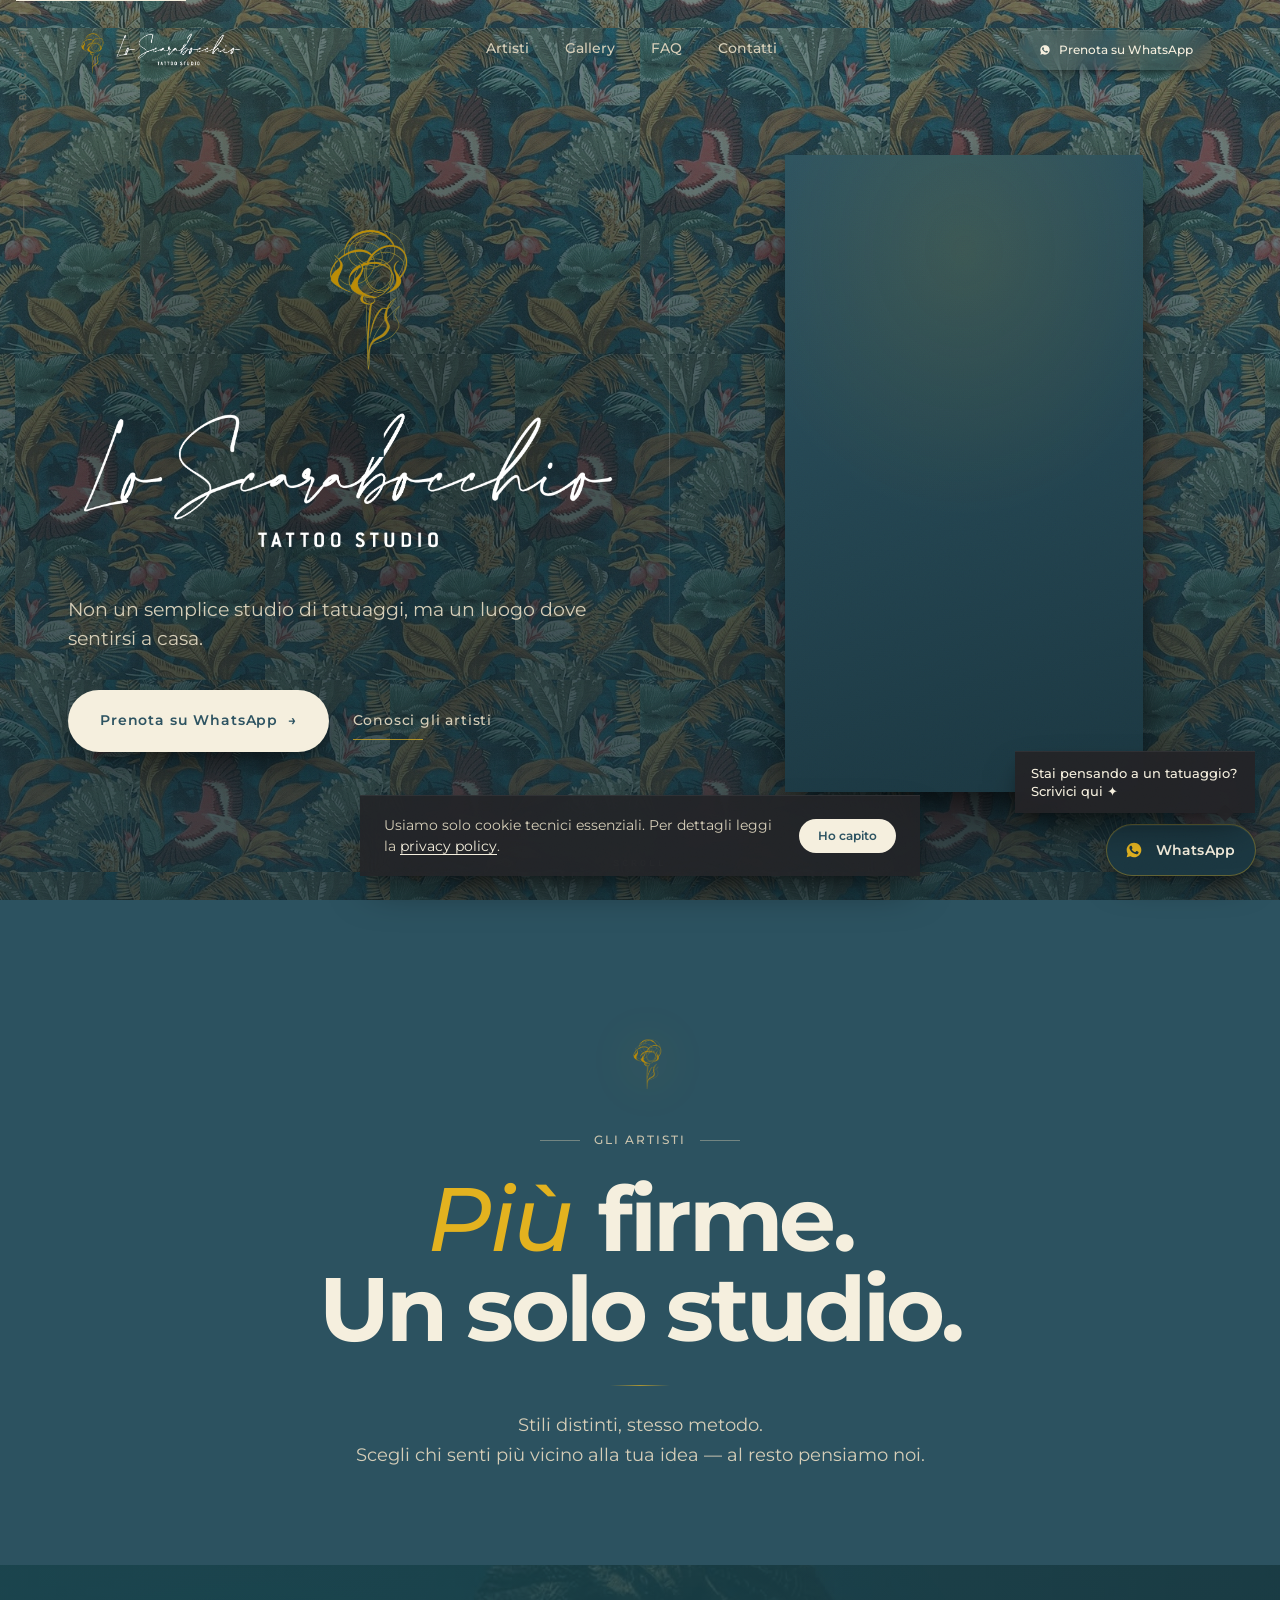
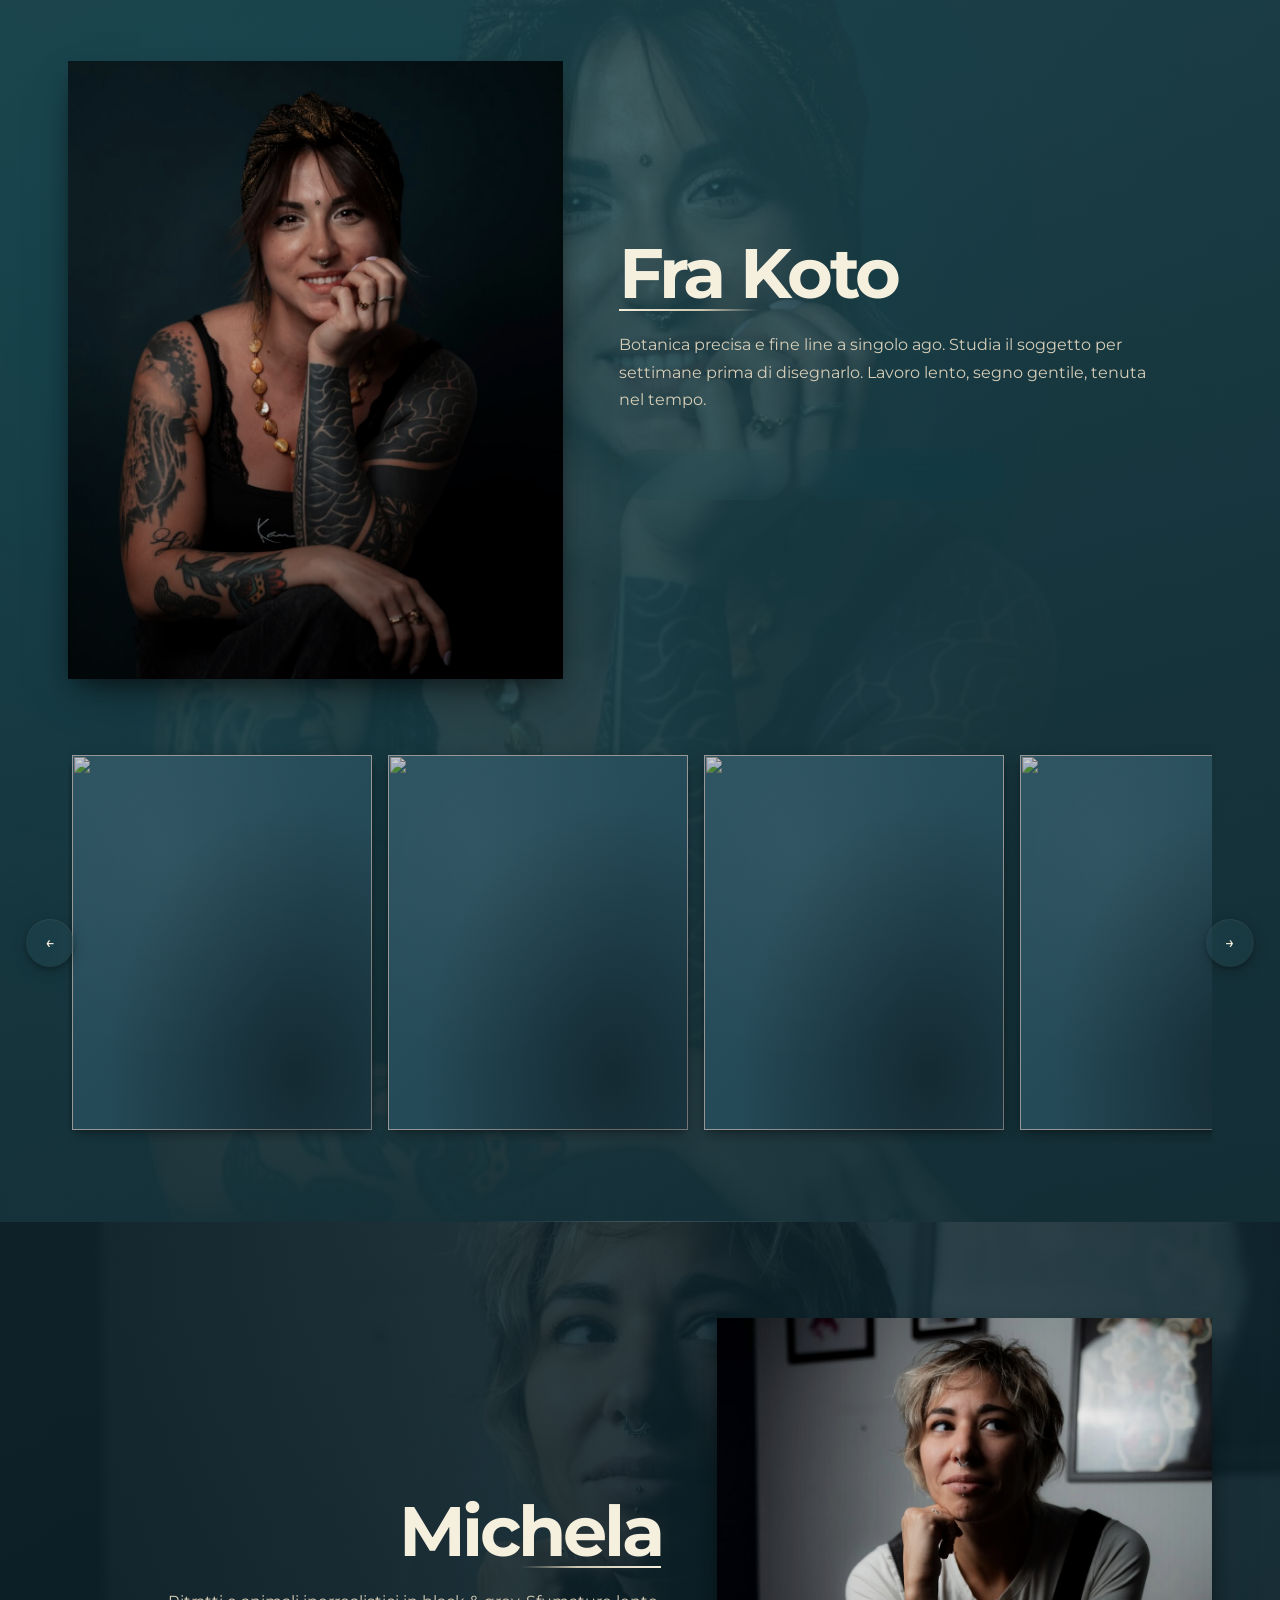
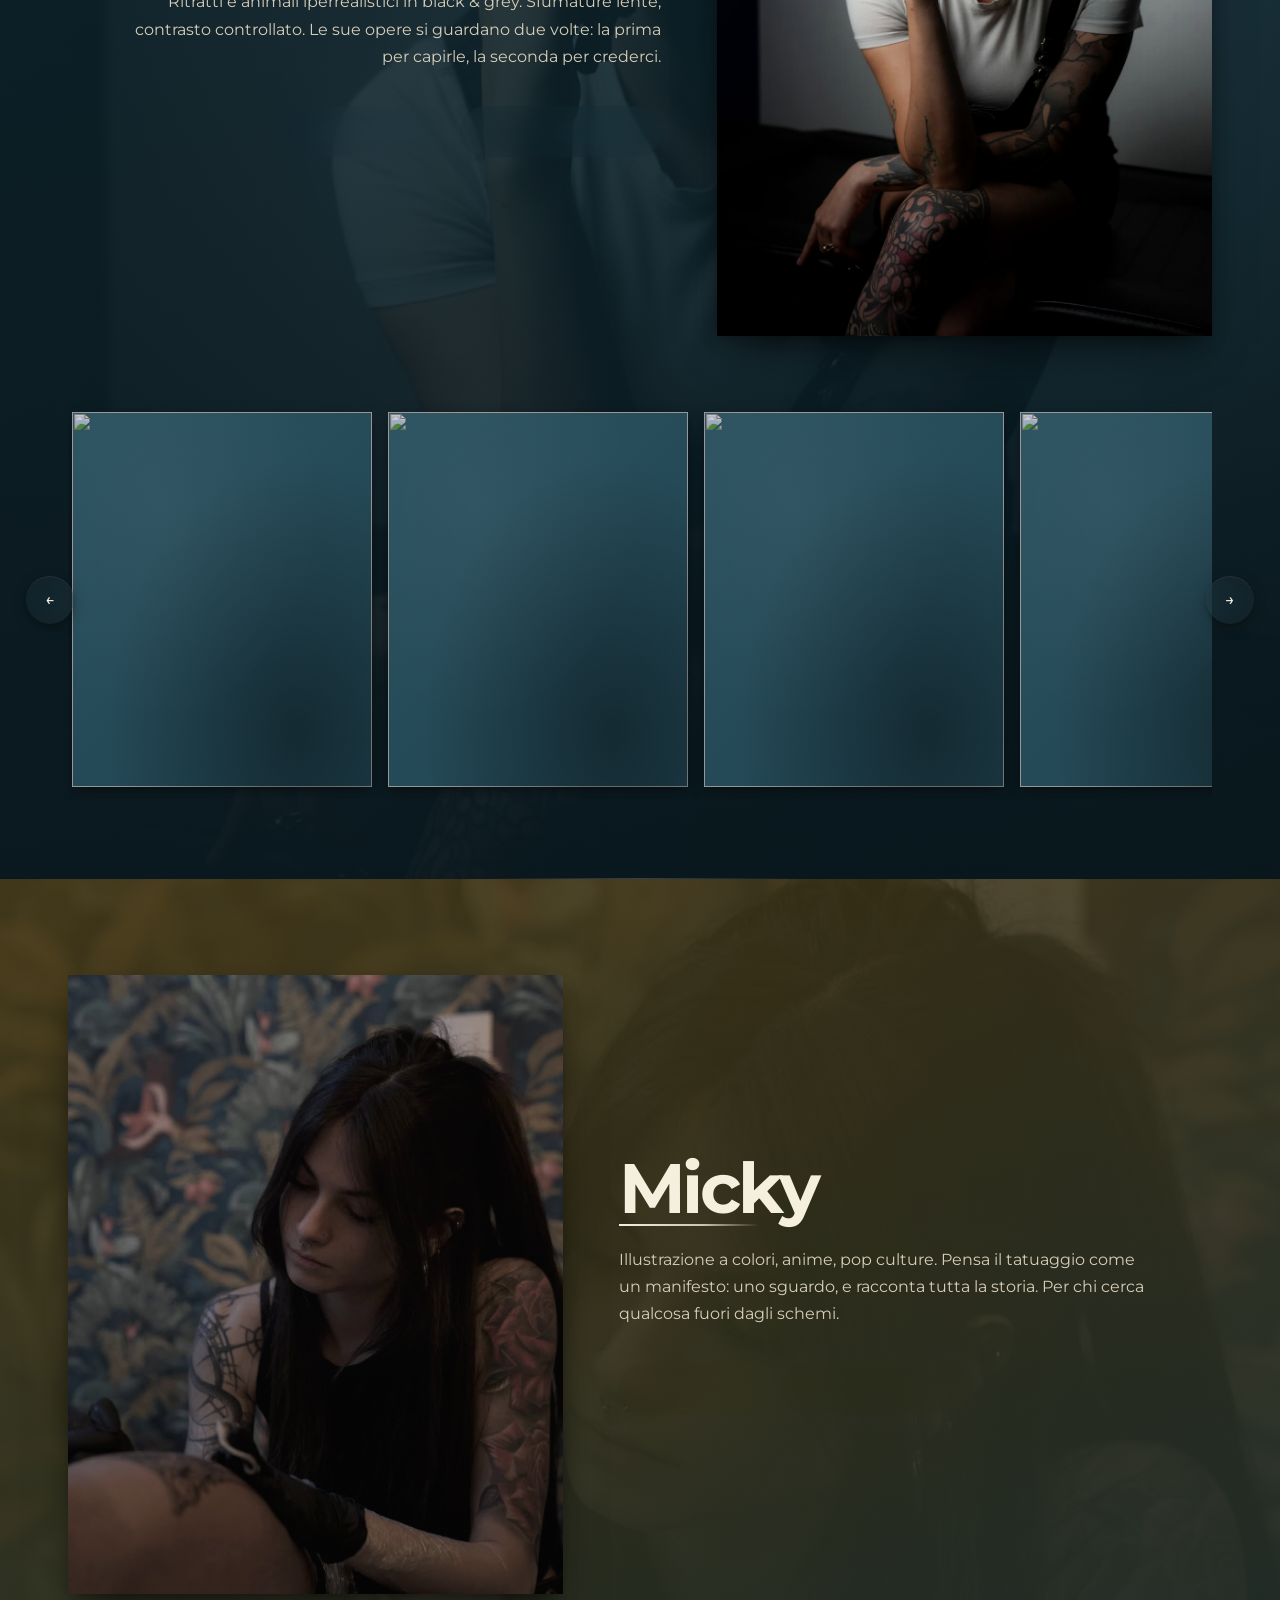
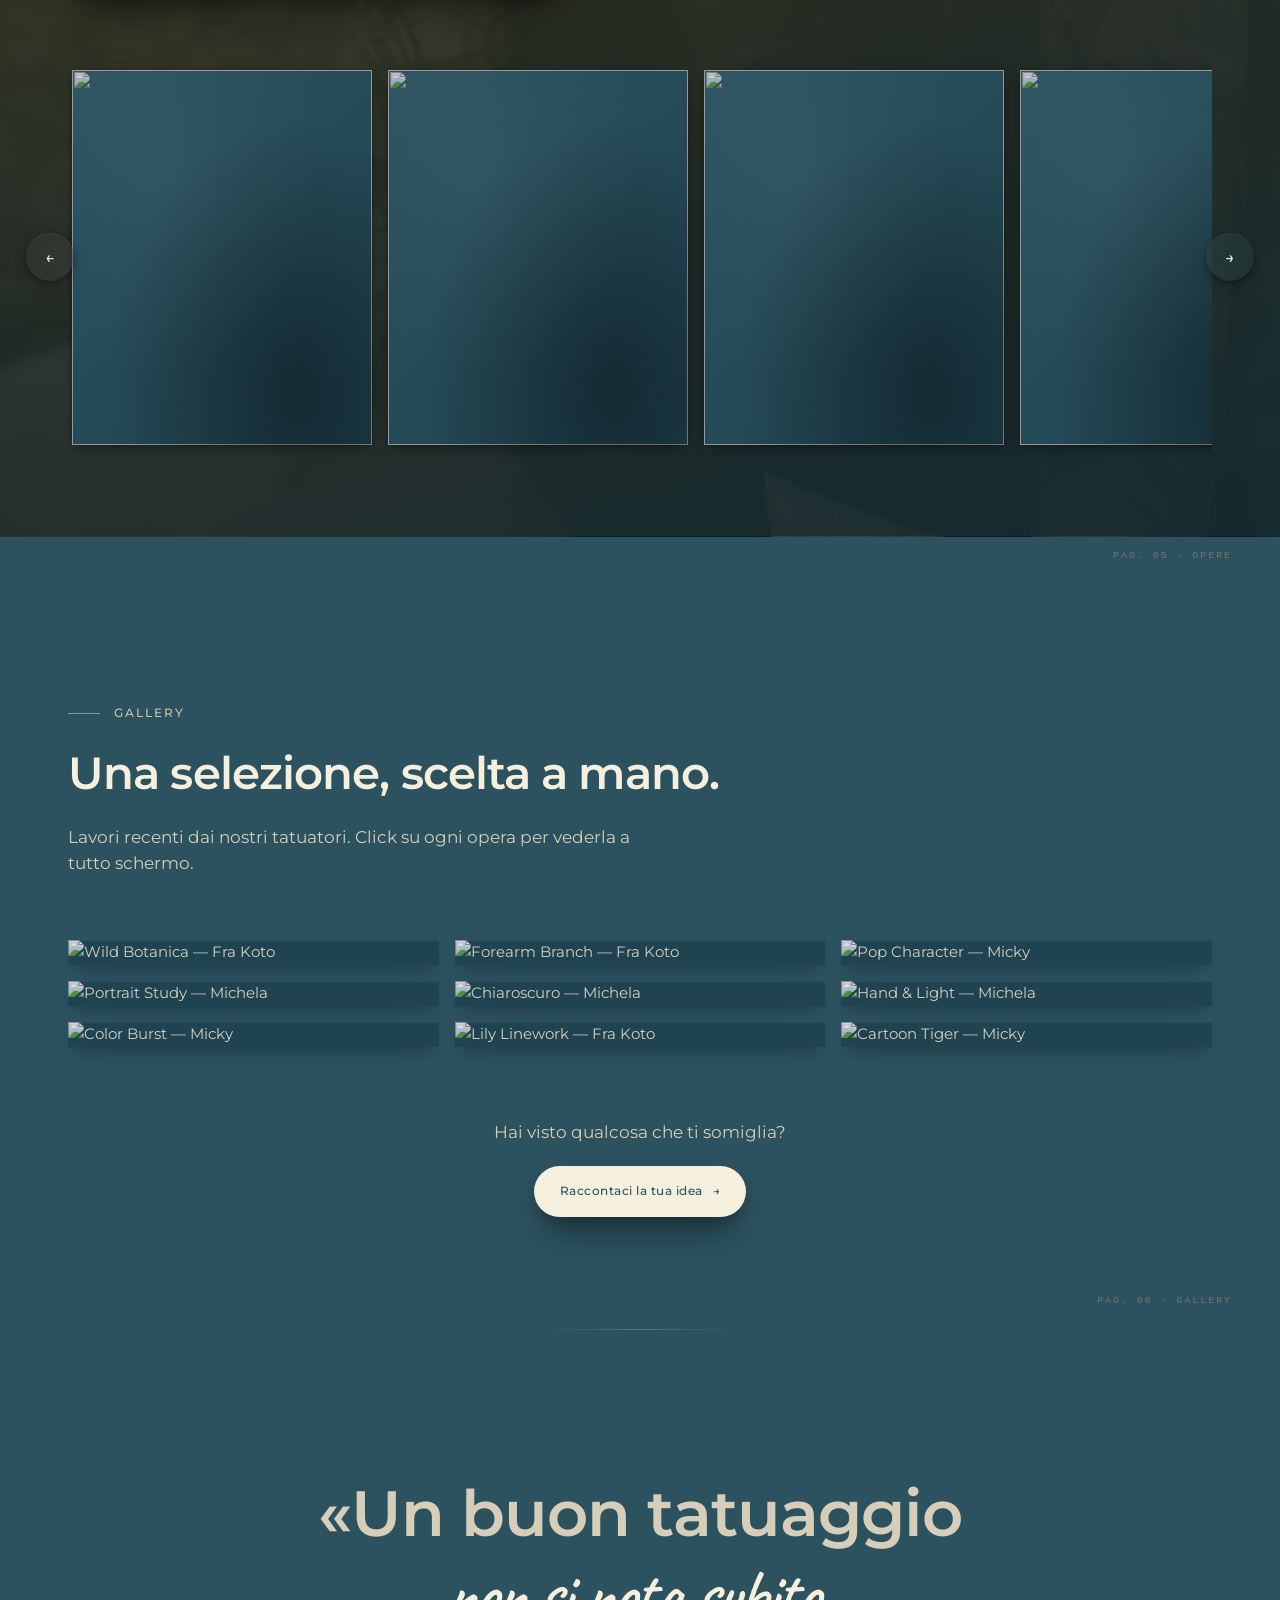
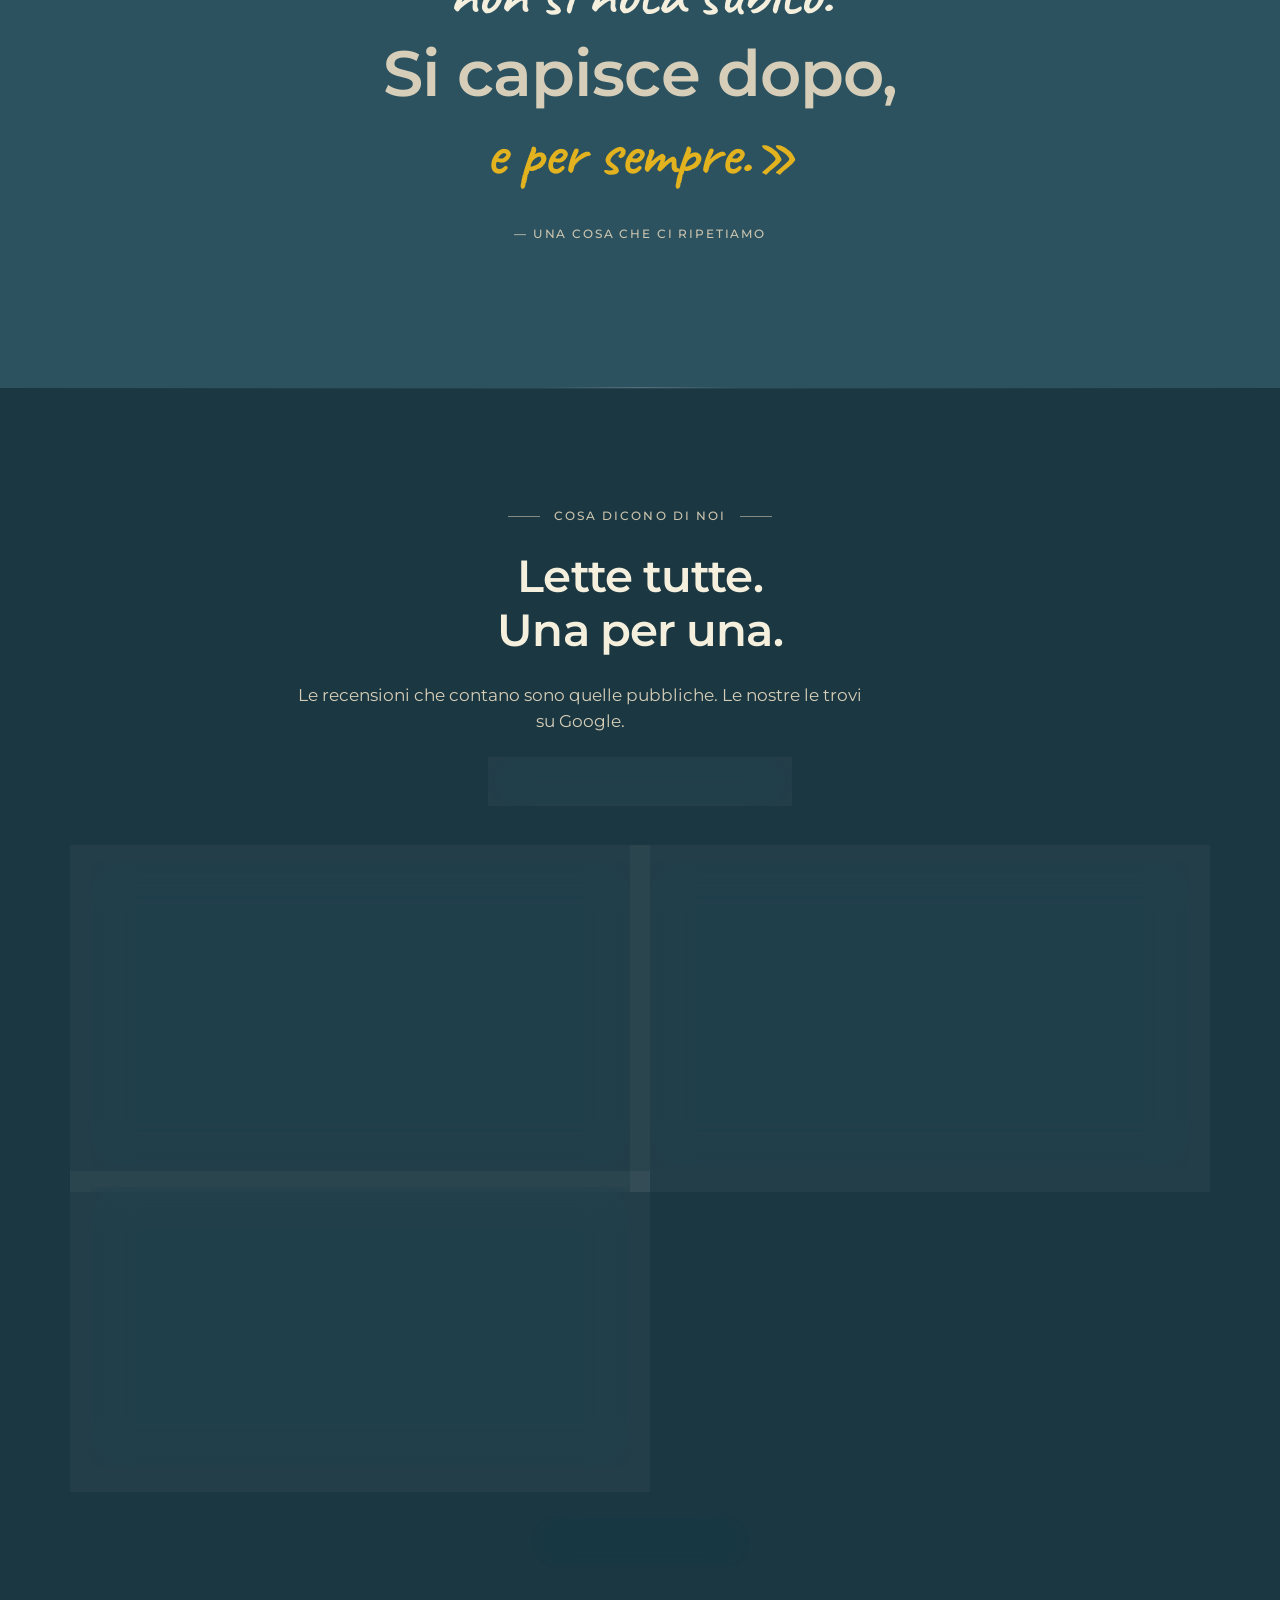
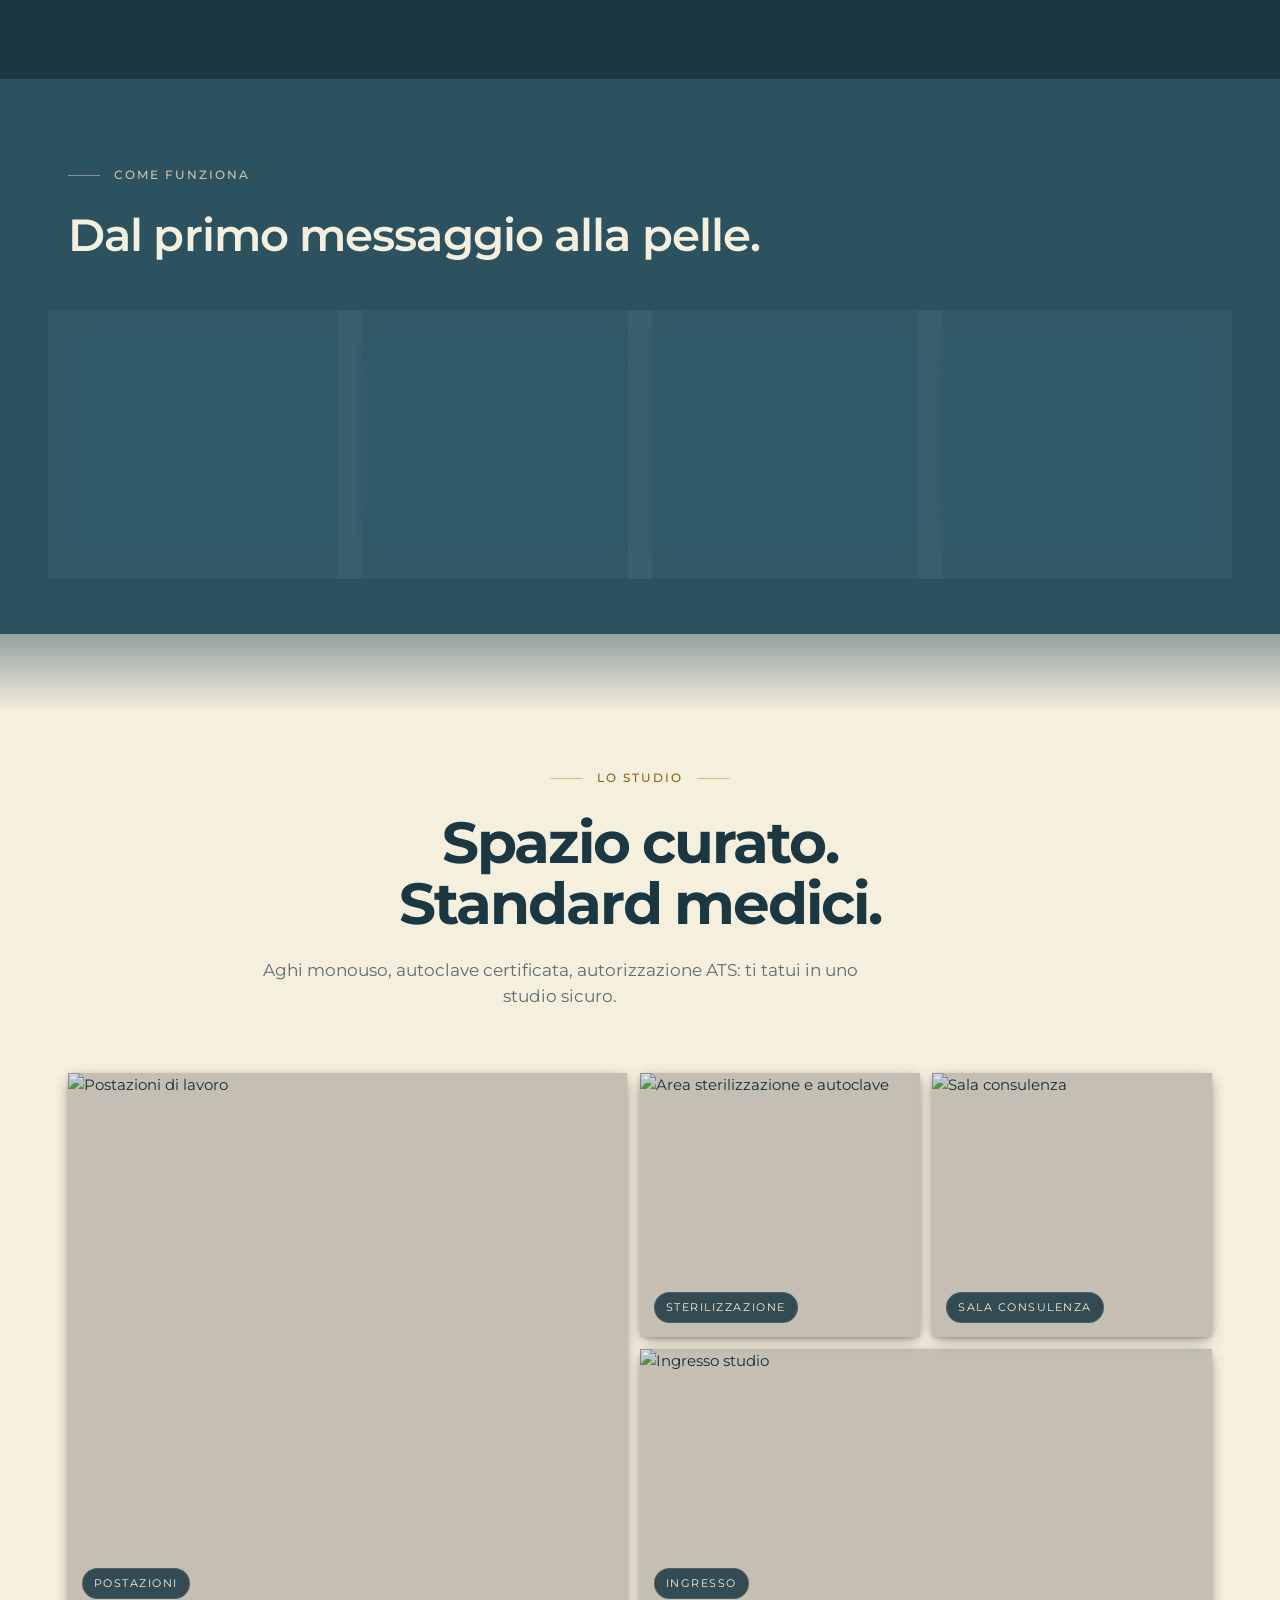
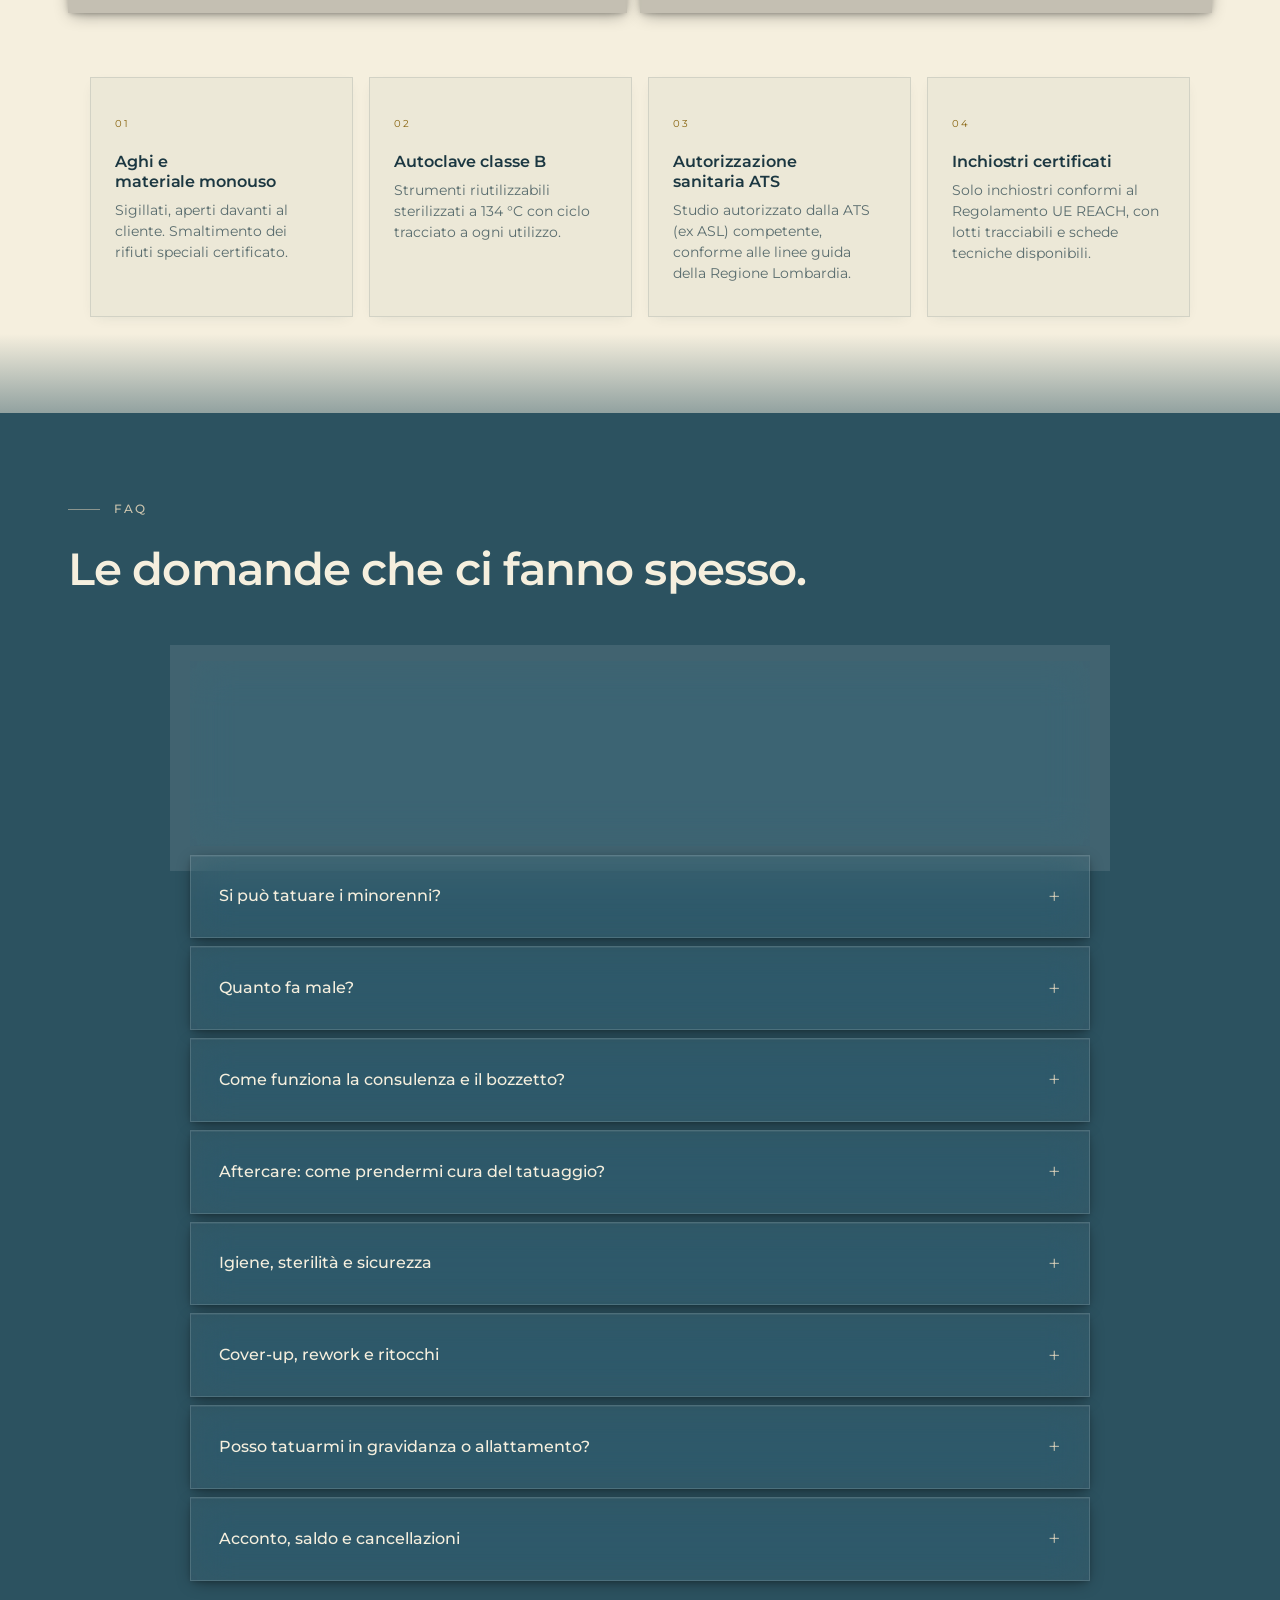
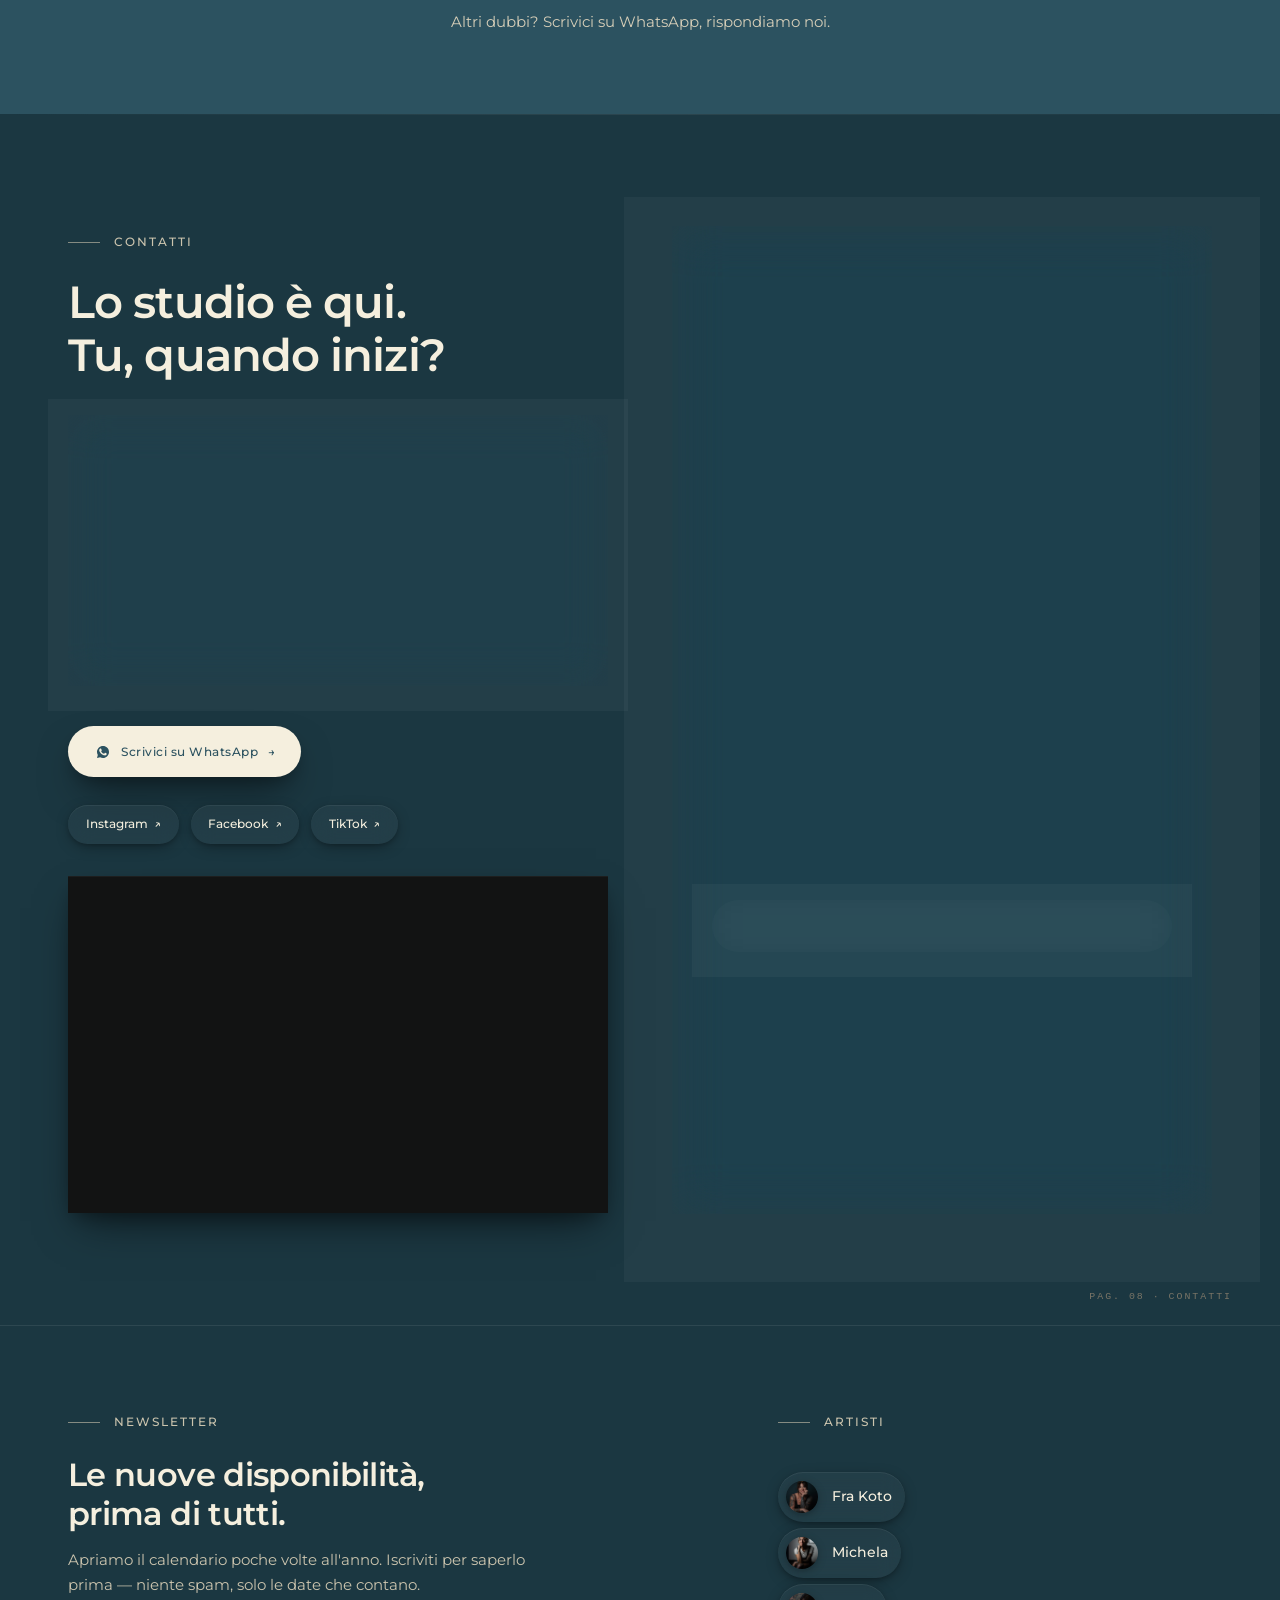
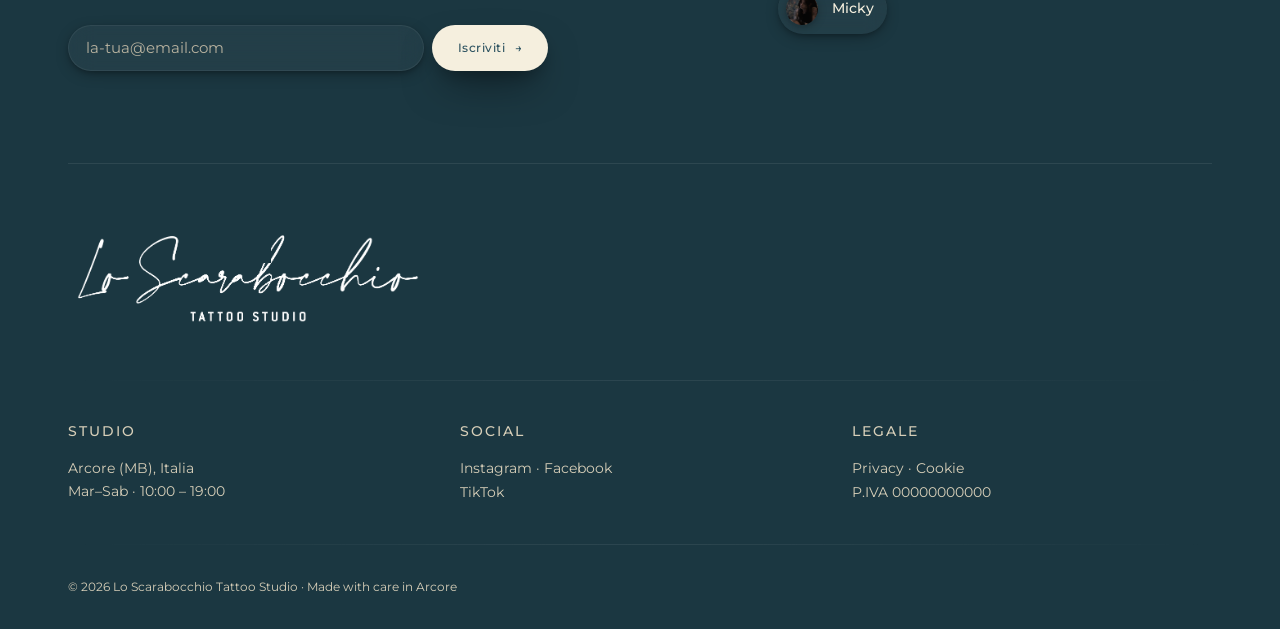
==== commit c0bd7a30: "Micky invertito, alone allineato, titolo senza numero - Con Giorgio rimosso, Michela e Micky erano e" ====
--- a/index.html
+++ b/index.html
@@ -162,7 +162,7 @@
         </span>
         <p class="eyebrow">Gli artisti</p>
         <h2 class="display section-head__title">
-          <span class="section-head__accent">Tre</span> firme.<br/>
+          <span class="section-head__accent">Più</span> firme.<br/>
           Un solo studio.
         </h2>
         <p class="section-head__sub">Stili distinti, stesso metodo.<br/>Scegli chi senti più vicino alla tua idea — al resto pensiamo noi.</p>
@@ -238,7 +238,7 @@
     </article>
 
     <!-- ARTIST 03 — MICKY -->
-    <article class="artist-row artist-row--reverse" data-mood="color">
+    <article class="artist-row" data-mood="color">
       <div class="container">
 <div class="artist-row__main">
           <a href="artisti/micky.html" class="artist-row__media">
@@ -278,7 +278,7 @@
       <div class="section-head">
         <p class="eyebrow">Gallery</p>
         <h2 class="display">Una selezione, scelta a mano.</h2>
-        <p class="section-head__sub">Lavori recenti dai nostri tre tatuatori. Click su ogni opera per vederla a tutto schermo.</p>
+        <p class="section-head__sub">Lavori recenti dai nostri tatuatori. Click su ogni opera per vederla a tutto schermo.</p>
       </div>
 
       <div class="gallery__grid" id="galleryGrid">
--- a/styles.css
+++ b/styles.css
@@ -2054,28 +2054,15 @@
 .work__media[data-tone="ill5"]  { background: linear-gradient(180deg, #1c1c1c, #141414); }
 .work__media[data-tone="ill6"]  { background: linear-gradient(135deg, #181818, #121212); }
 
-.work figcaption {
-  position: absolute;
-  top: 0.6rem;
-  left: 0.6rem;
-  z-index: 4;
-  pointer-events: none;
-}
-
-/* Il titolo resta nel lightbox: sulla griglia basta l'anno */
-.work figcaption .work__title { display: none; }
+/* Nessuna didascalia sulle card dei caroselli: anno e titolo restano nel
+   DOM perche' il lightbox li legge, ma non si vedono sulla griglia. */
+.work figcaption { display: none; }
 
 .work__year {
-  display: inline-block;
-  padding: 0.24rem 0.55rem;
-  font-size: 0.62rem;
+  font-size: 0.72rem;
   font-weight: 500;
-  letter-spacing: var(--track-wide);
-  color: var(--ink);
-  background: rgba(20, 30, 35, 0.68);
-  backdrop-filter: blur(6px);
-  -webkit-backdrop-filter: blur(6px);
-  border-radius: 999px;
+  letter-spacing: 0.12em;
+  color: var(--ink-soft);
   flex-shrink: 0;
 }
 
@@ -2939,7 +2926,7 @@
 }
 .artist-row[data-mood="botanical"]::before   { background: radial-gradient(ellipse at 20% 30%, rgba(96, 176, 186, 0.45), transparent 60%); }
 .artist-row[data-mood="realistic"]::before   { background: radial-gradient(ellipse at 80% 30%, rgba(58, 104, 124, 0.42), transparent 60%); }
-.artist-row[data-mood="color"]::before       { background: radial-gradient(ellipse at 80% 30%, rgba(239, 196, 74, 0.42), transparent 60%); }
+.artist-row[data-mood="color"]::before       { background: radial-gradient(ellipse at 20% 30%, rgba(239, 196, 74, 0.42), transparent 60%); }
 
 /* Vignette overlay to push focus to center */
 .artist-row > .container {
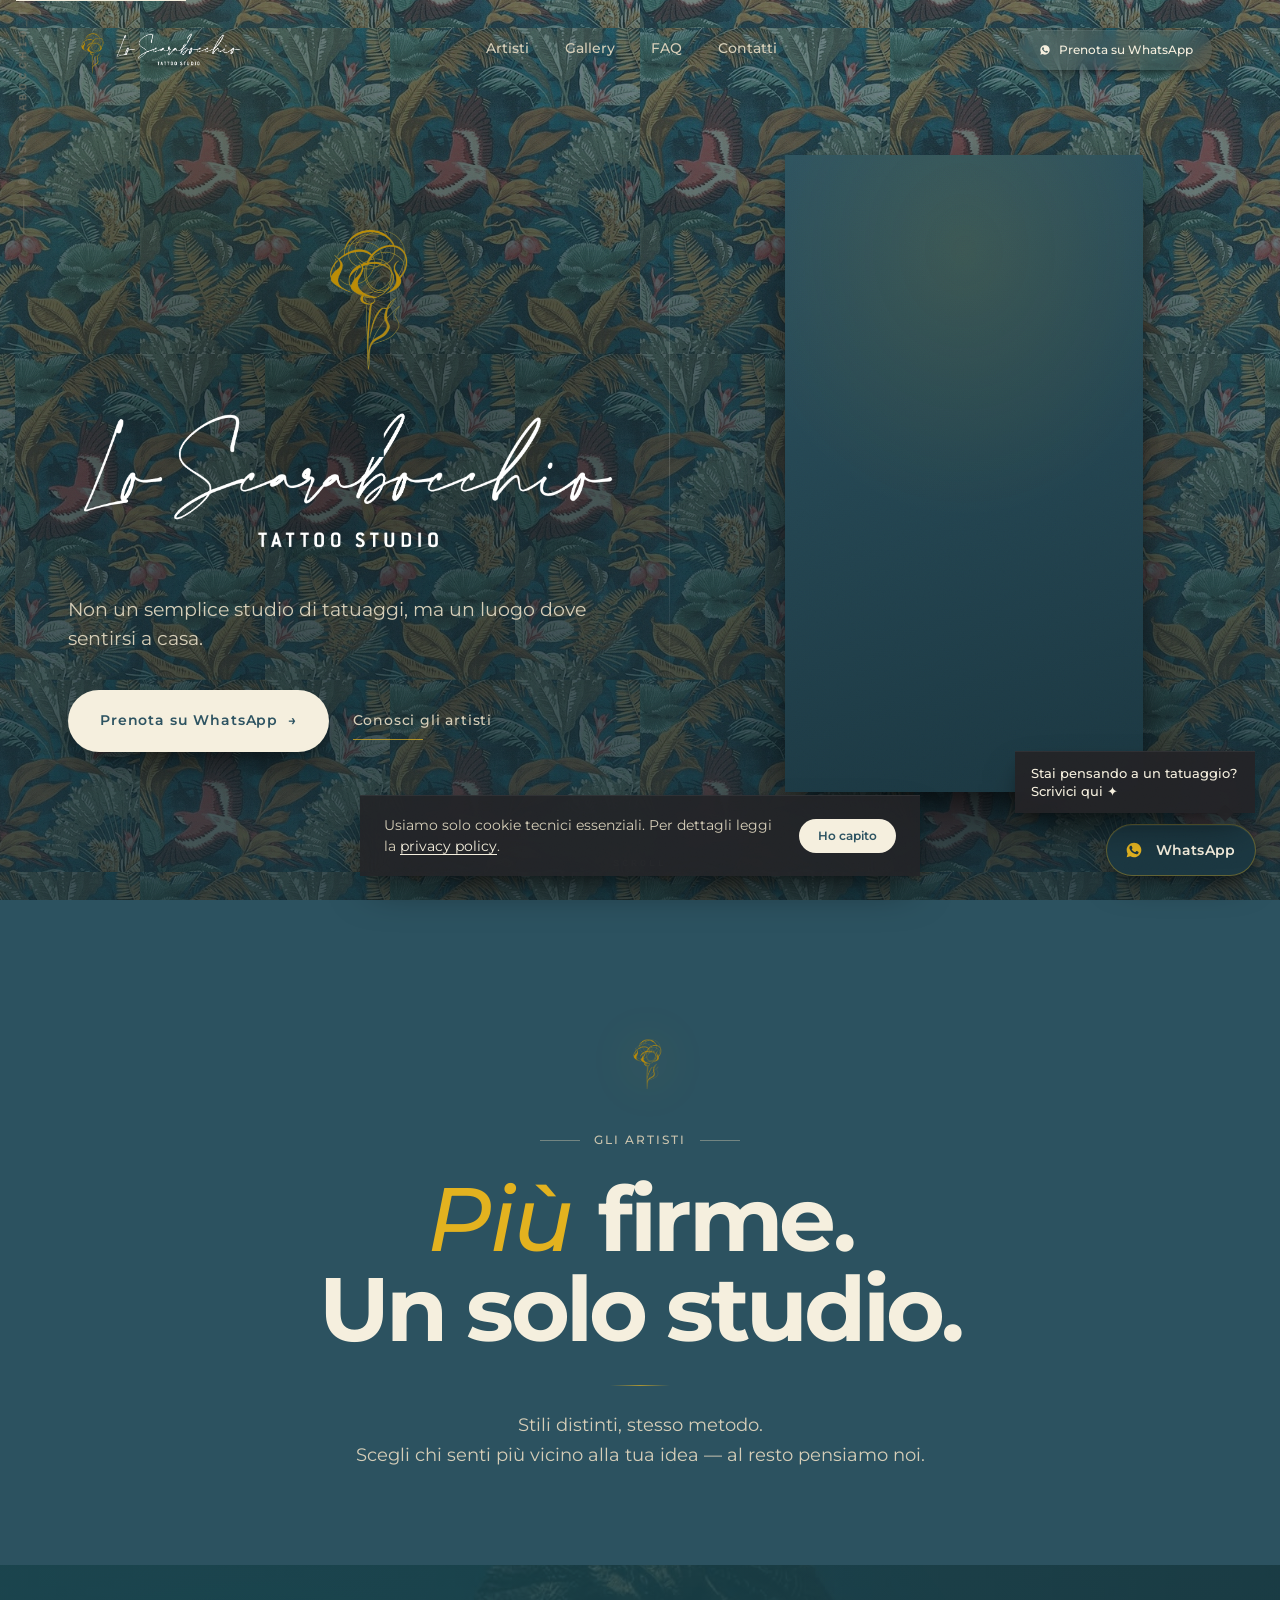
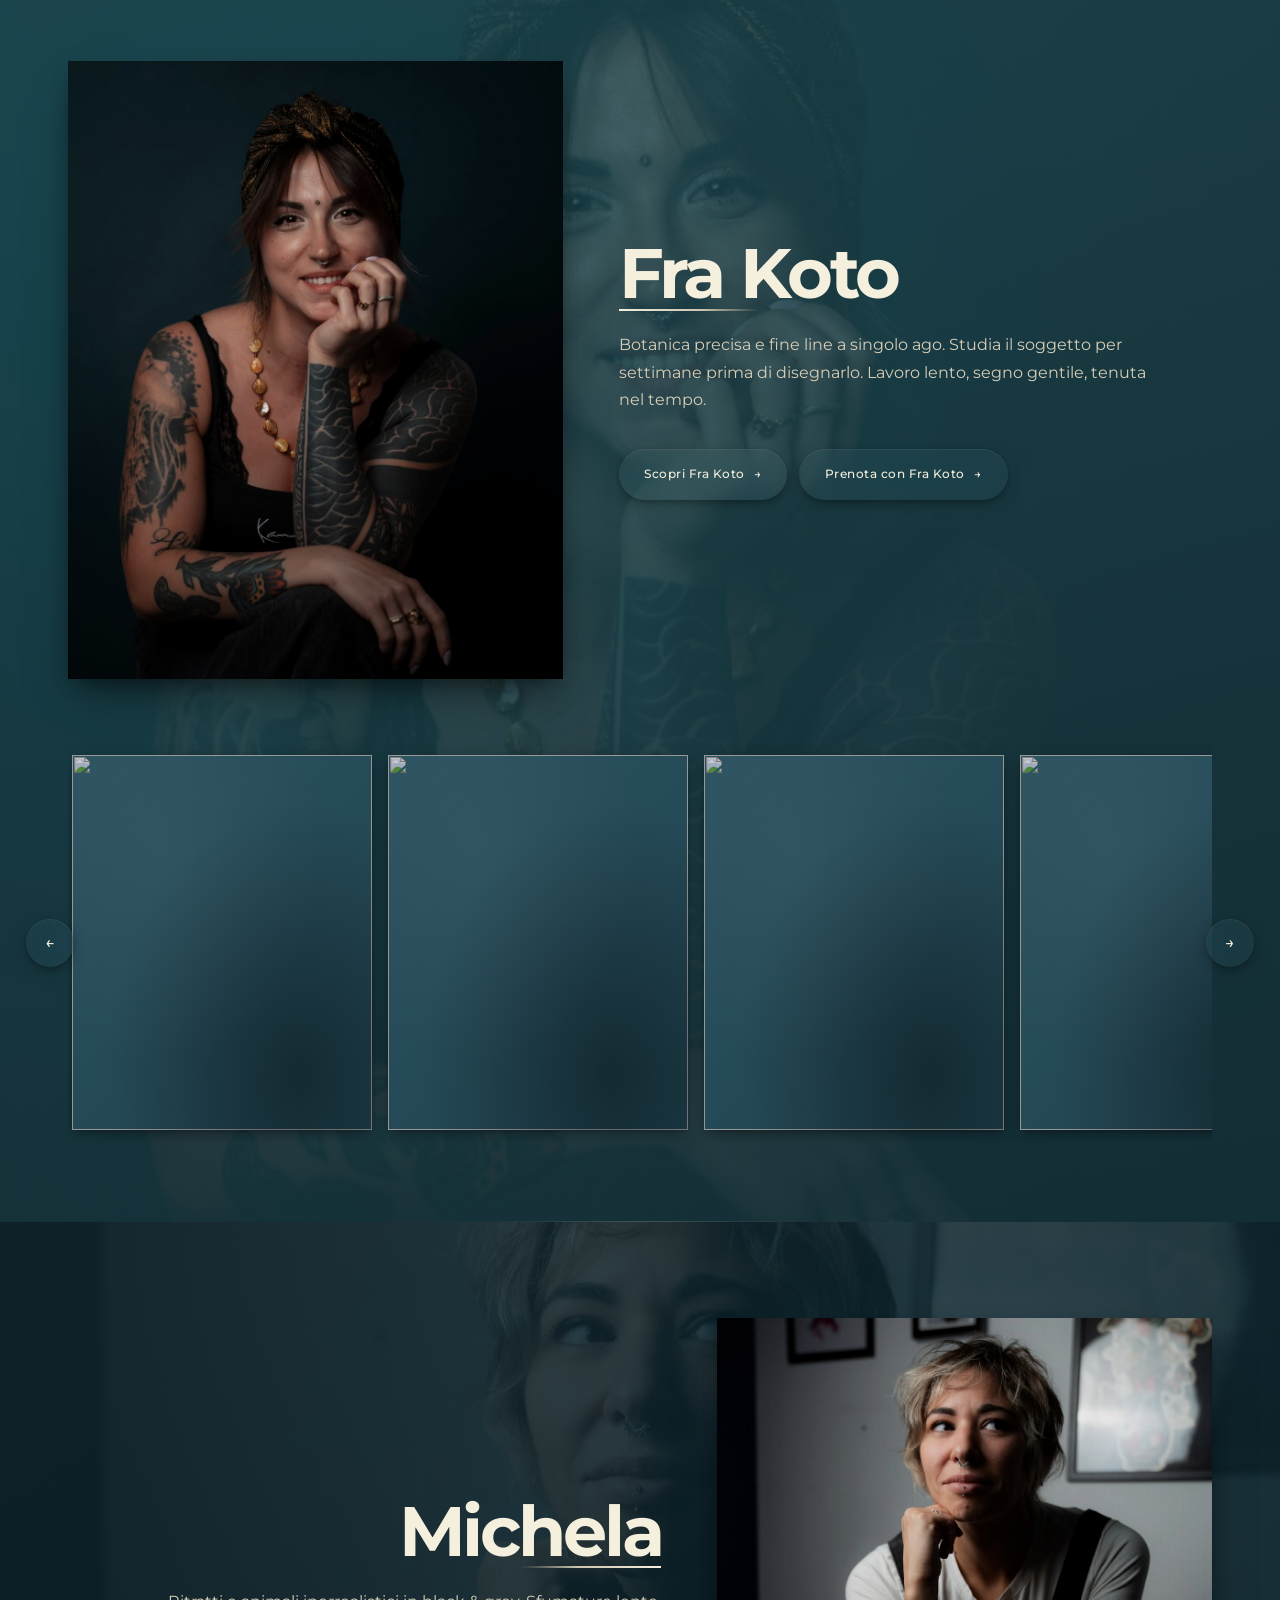
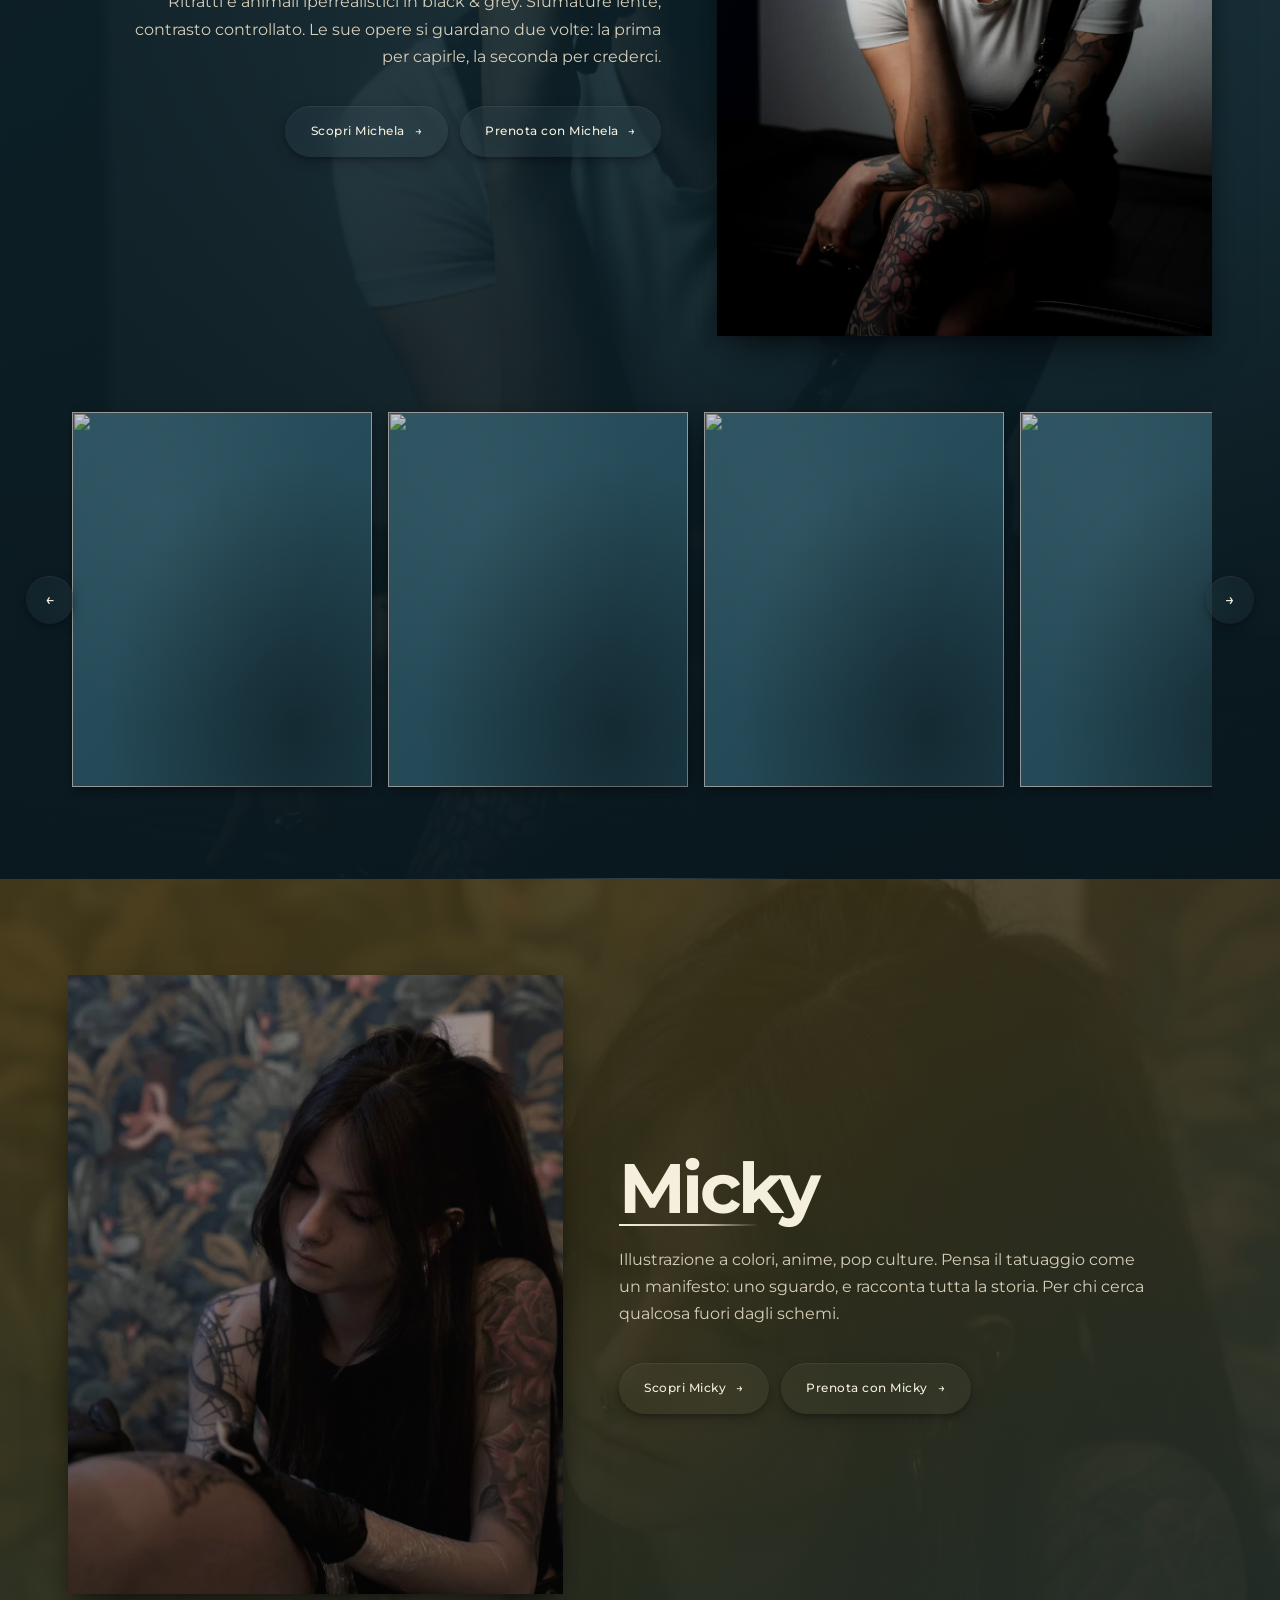
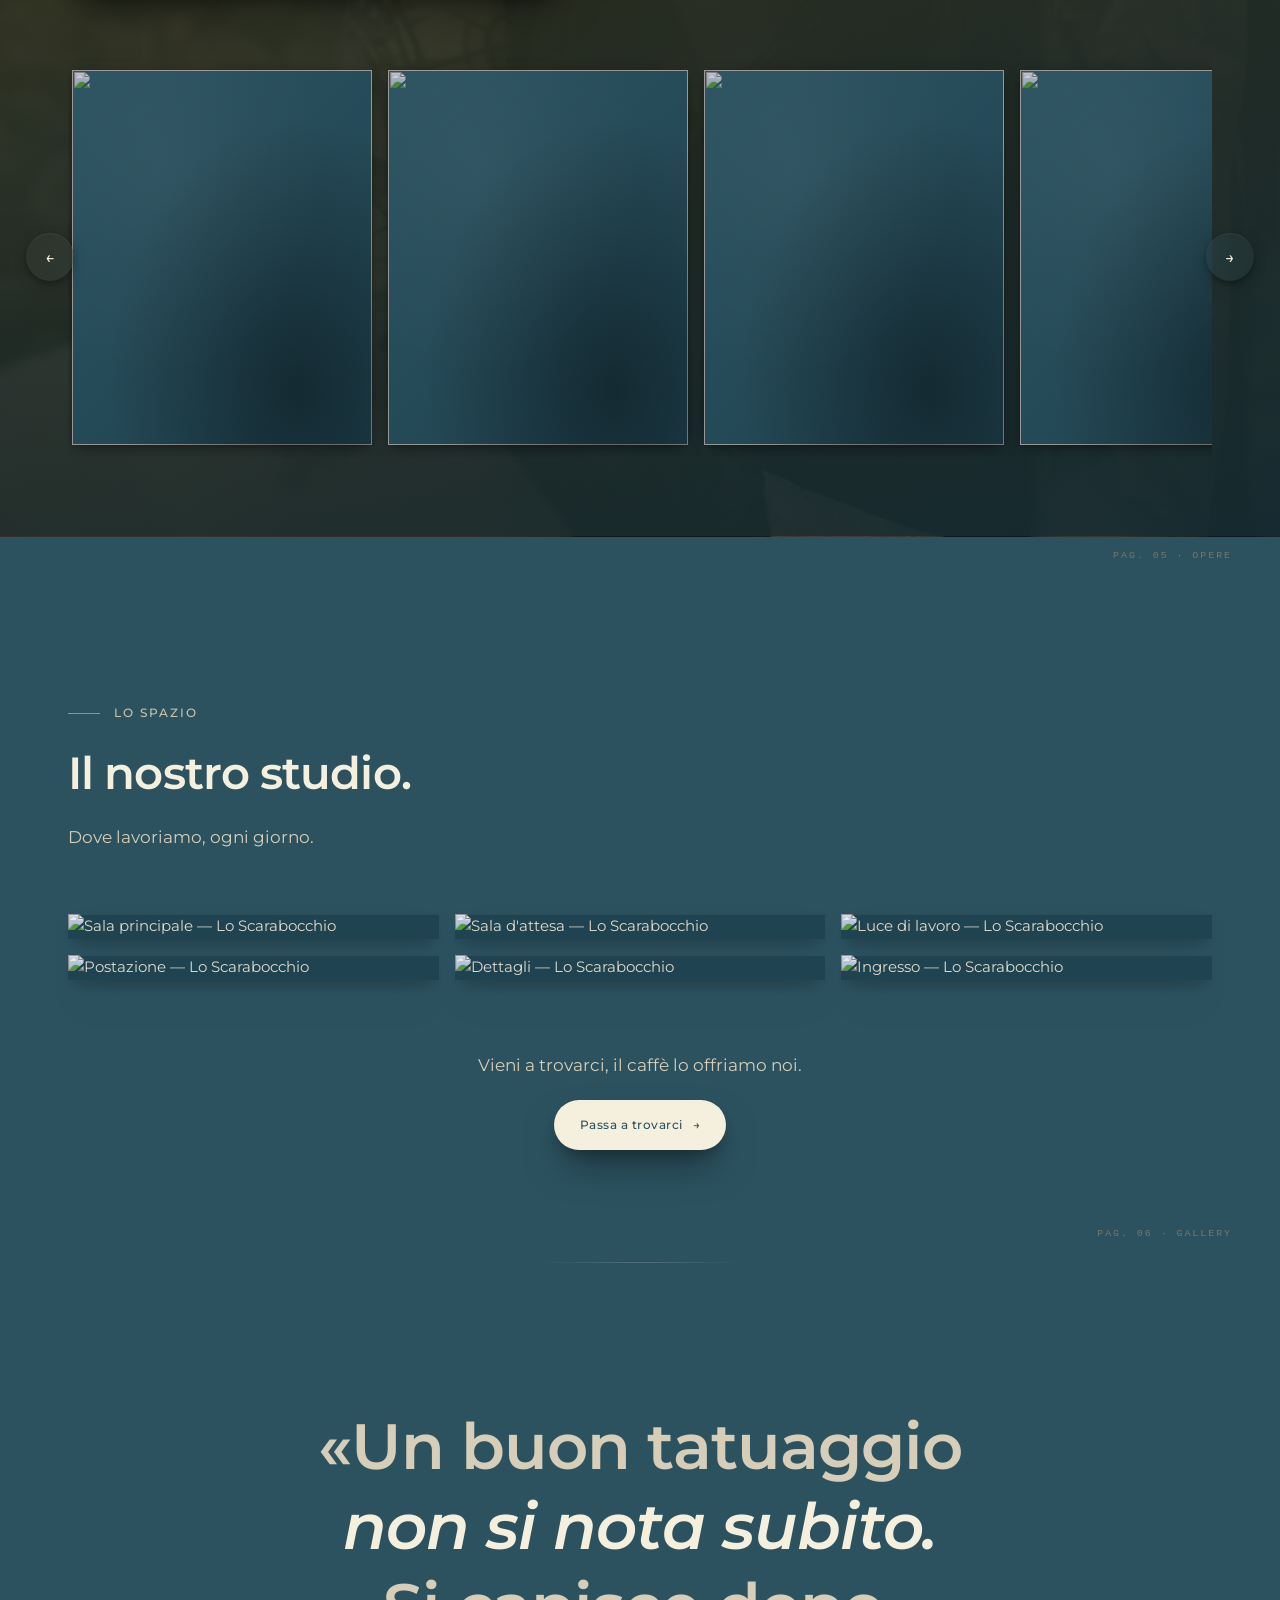
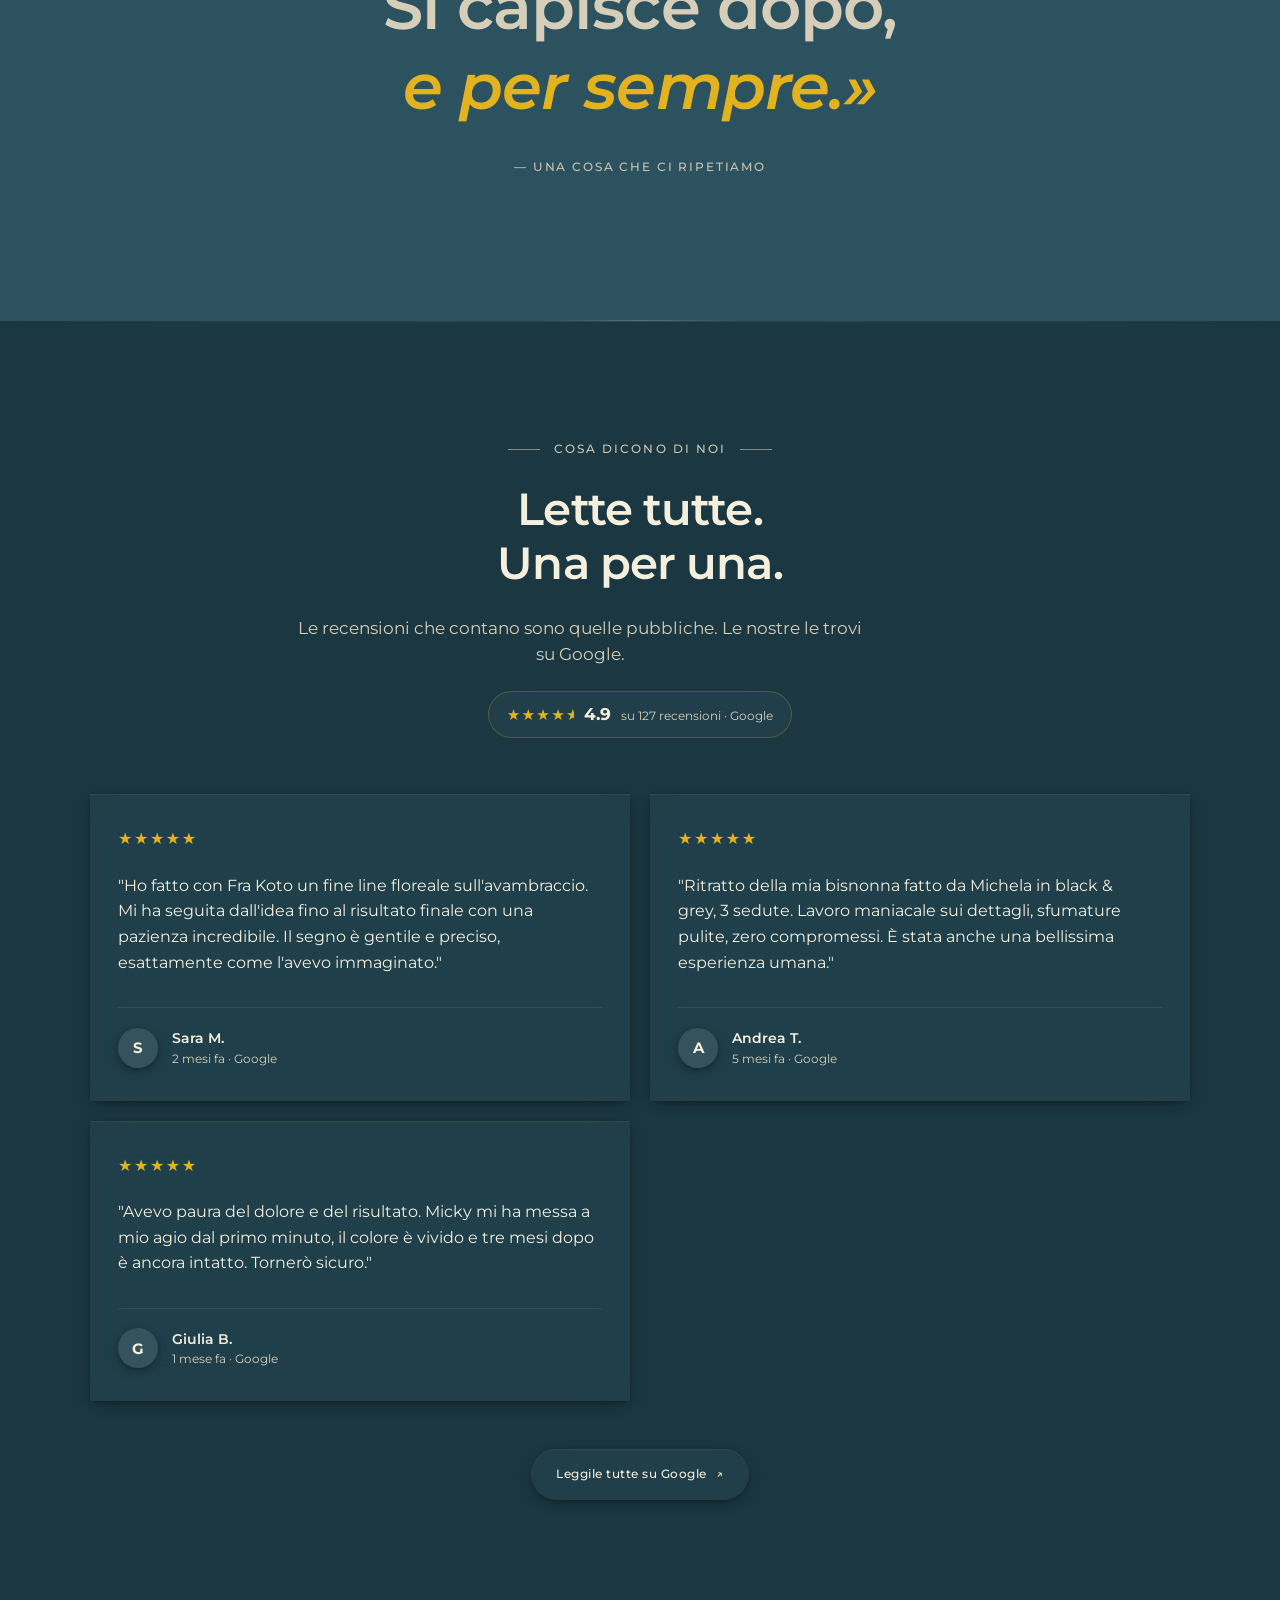
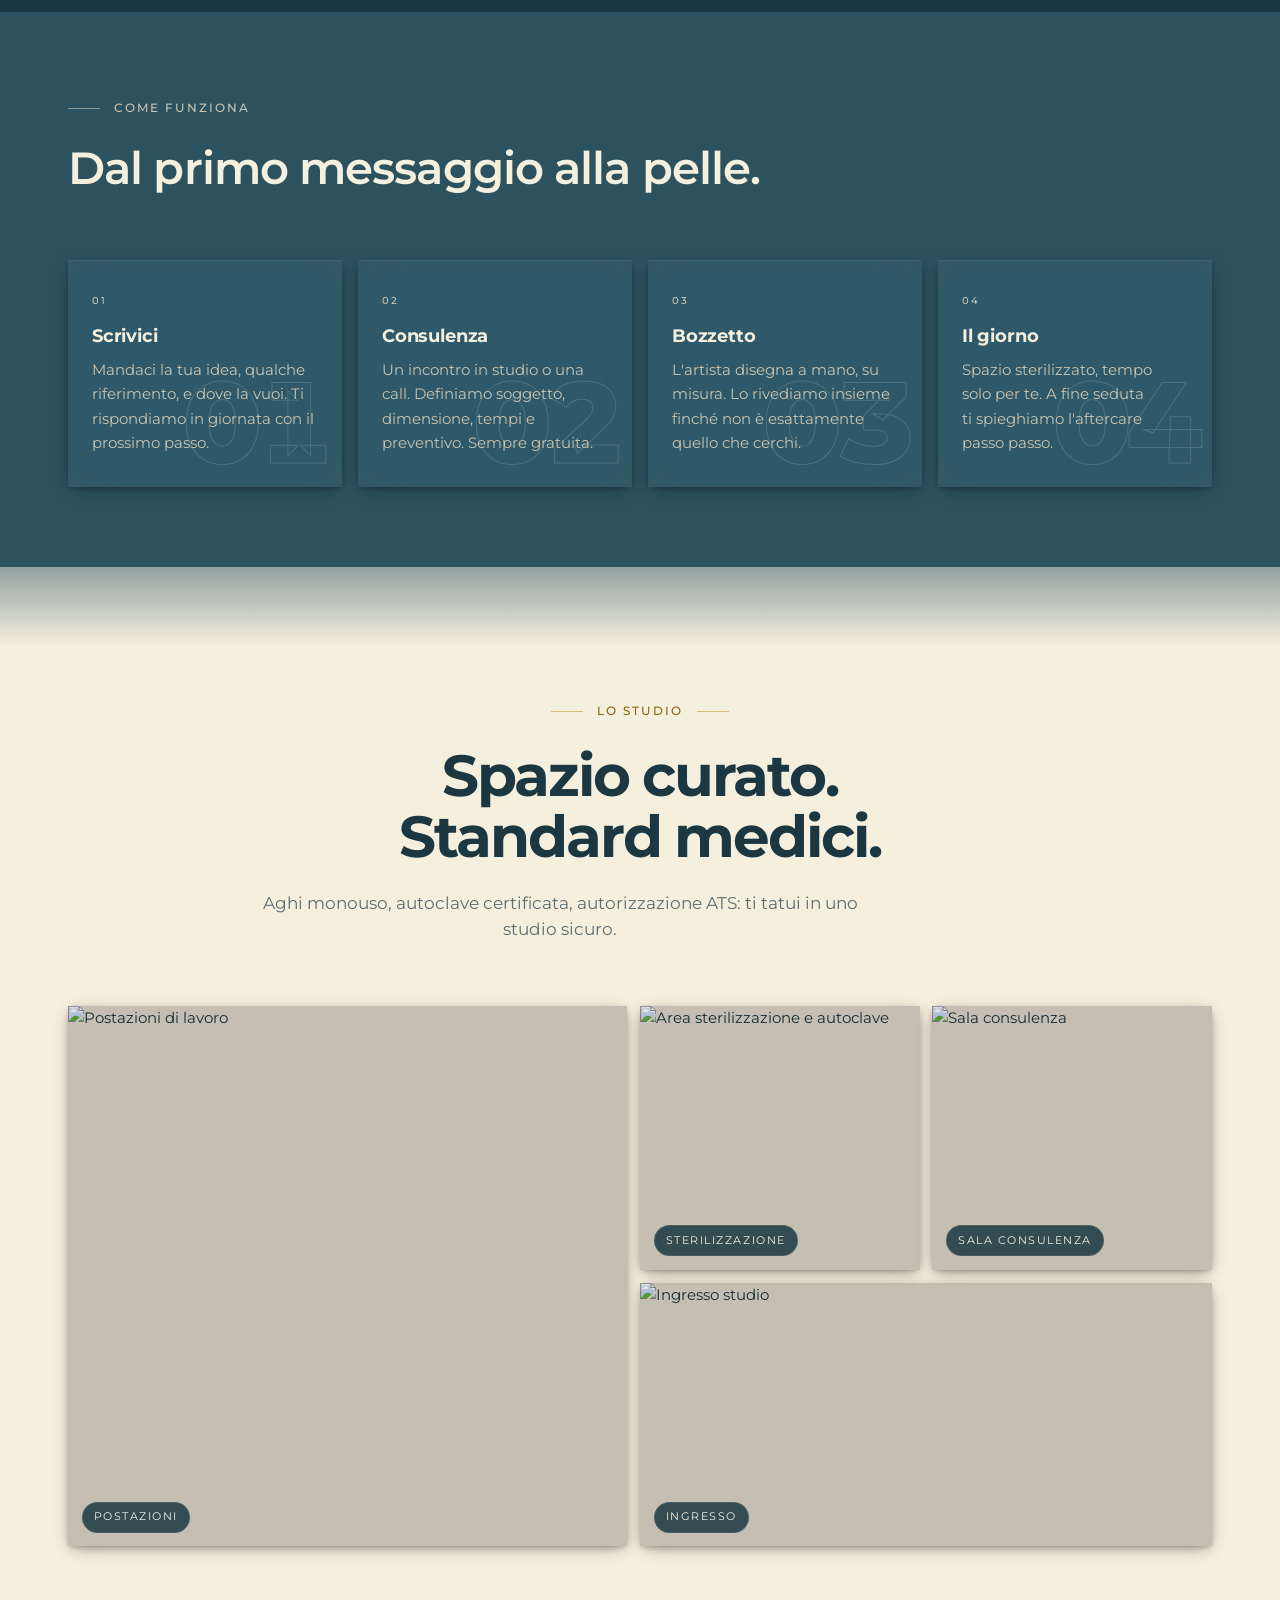
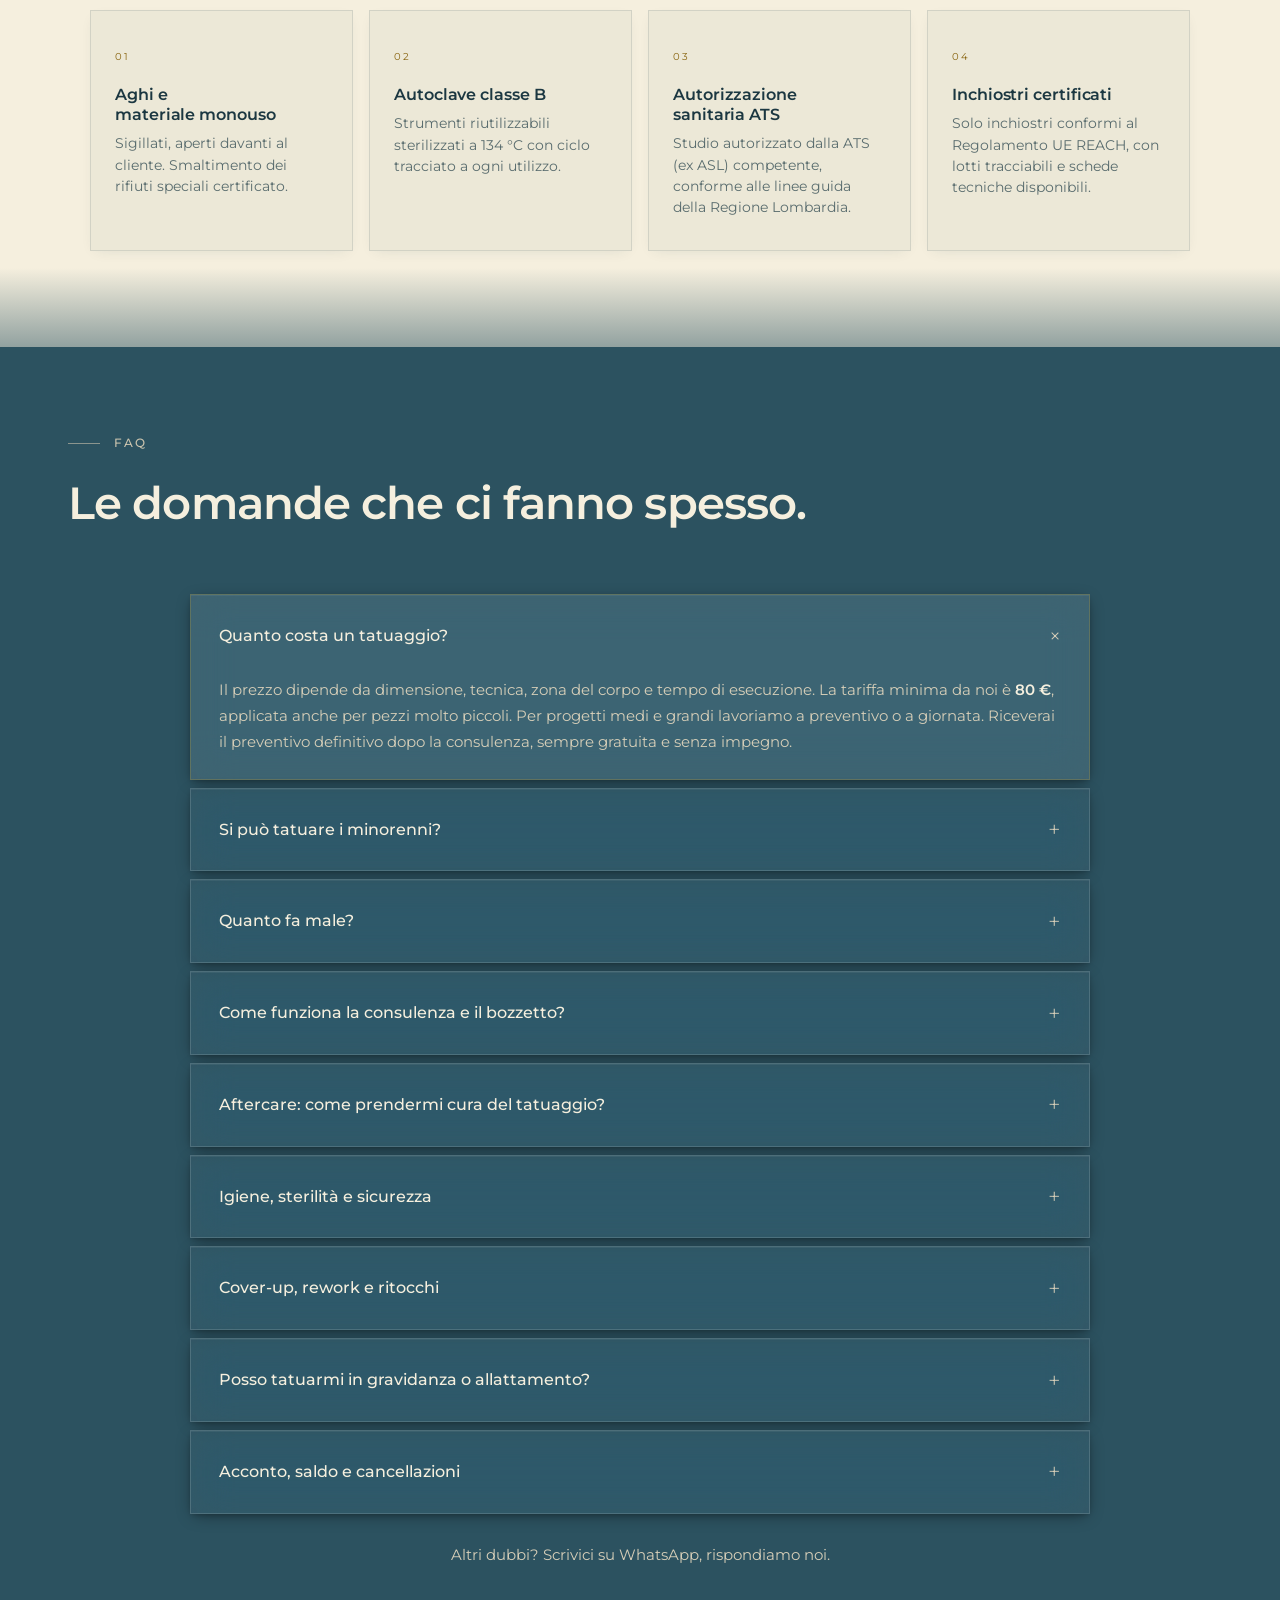
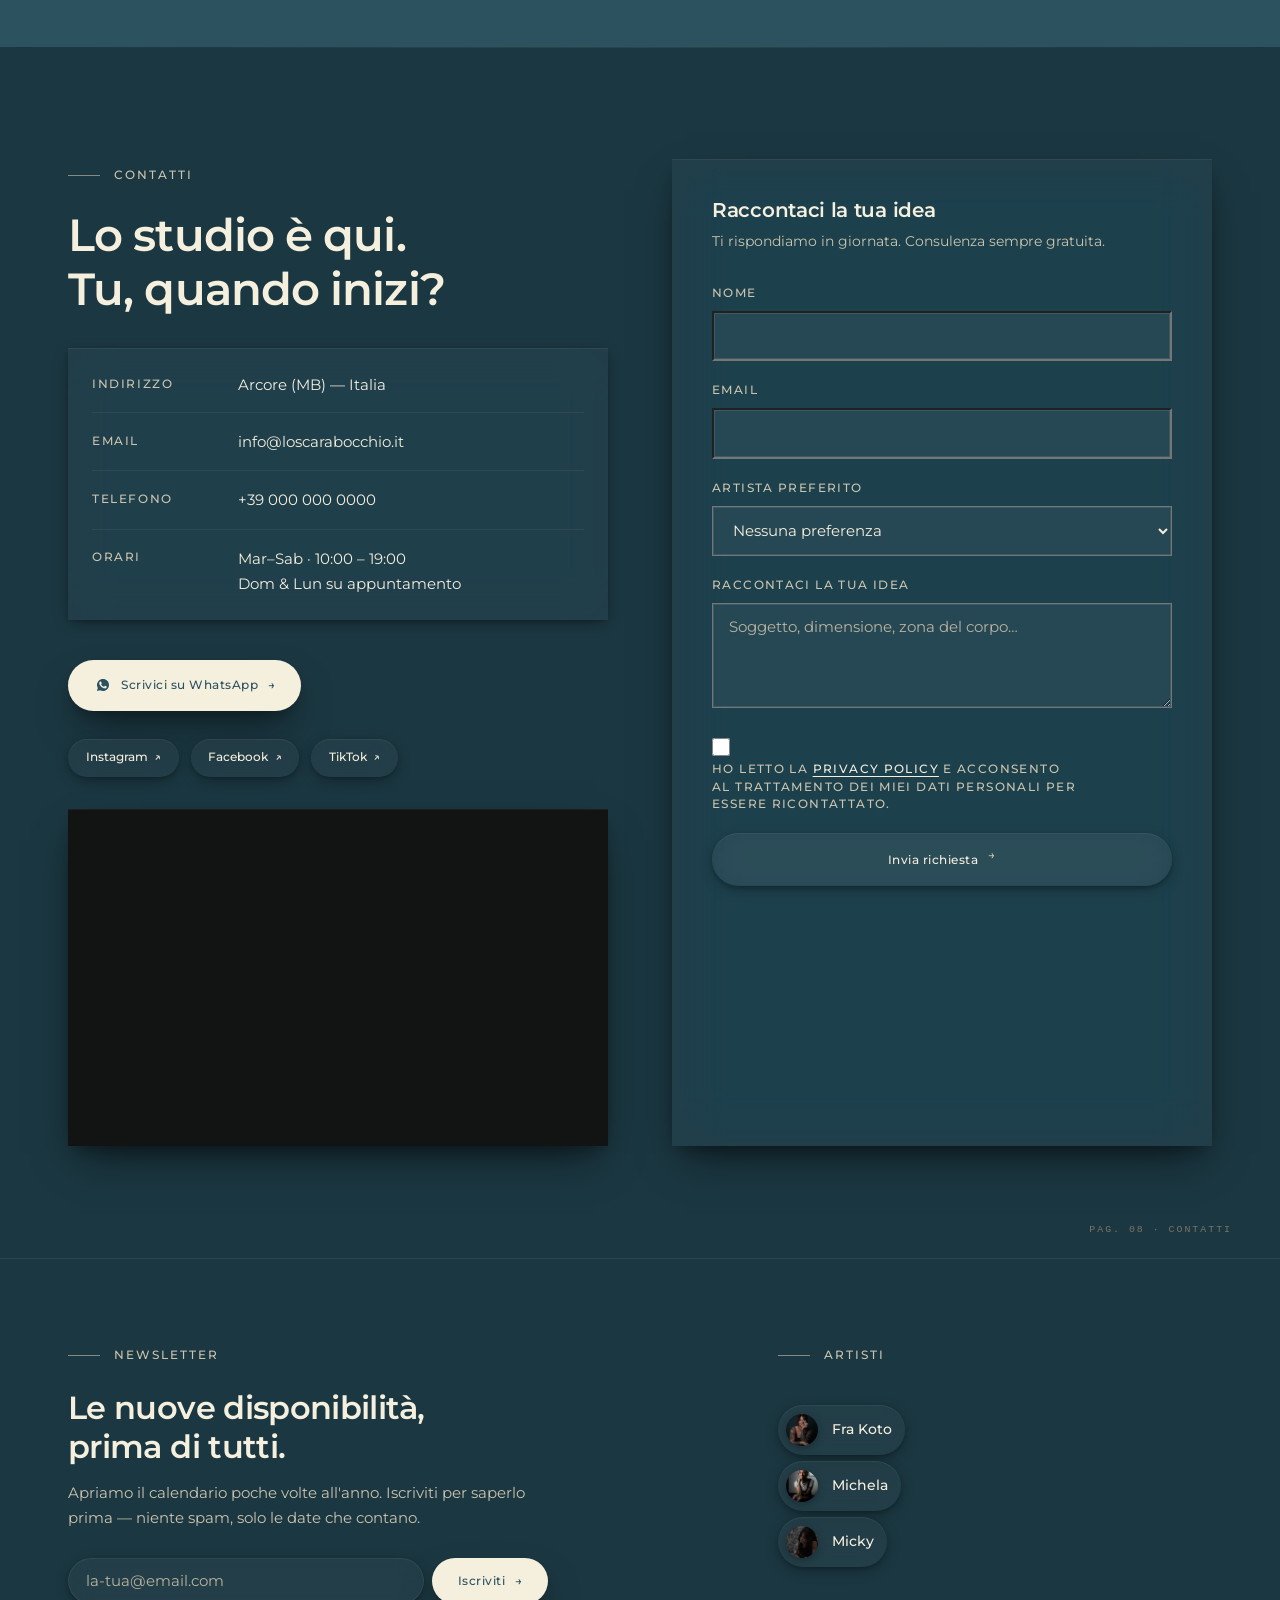
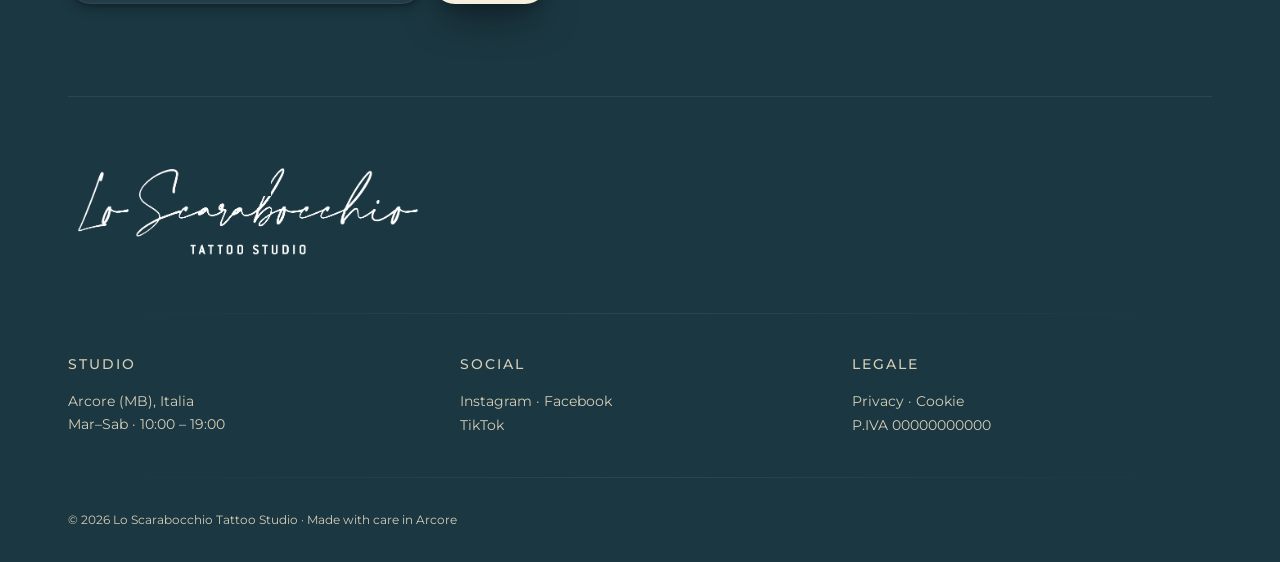
==== commit 4f093323: "Gallery diventa "Il nostro studio": 6 foto, nessun hover - Testata: "Una selezione, scelta a mano" -" ====
--- a/index.html
+++ b/index.html
@@ -25,7 +25,7 @@
 
   <link rel="preconnect" href="https://fonts.googleapis.com" />
   <link rel="preconnect" href="https://fonts.gstatic.com" crossorigin />
-  <link href="https://fonts.googleapis.com/css2?family=Caveat:wght@500&family=Montserrat:ital,wght@0,300;0,400;0,500;0,600;0,700;0,800;0,900;1,400;1,600&display=swap" rel="stylesheet" />
+  <link href="https://fonts.googleapis.com/css2?family=Montserrat:ital,wght@0,300;0,400;0,500;0,600;0,700;0,800;0,900;1,400;1,600&display=swap" rel="stylesheet" />
   <link rel="stylesheet" href="styles.css" />
 
   <!-- Schema.org structured data -->
@@ -276,53 +276,41 @@
   <section class="gallery has-folio" id="gallery" data-folio="PAG. 06 · GALLERY">
     <div class="container">
       <div class="section-head">
-        <p class="eyebrow">Gallery</p>
-        <h2 class="display">Una selezione, scelta a mano.</h2>
-        <p class="section-head__sub">Lavori recenti dai nostri tatuatori. Click su ogni opera per vederla a tutto schermo.</p>
+        <p class="eyebrow">Lo spazio</p>
+        <h2 class="display">Il nostro studio.</h2>
+        <p class="section-head__sub">Dove lavoriamo, ogni giorno.</p>
       </div>
 
       <div class="gallery__grid" id="galleryGrid">
         <figure class="gallery__item">
-          <img src="https://picsum.photos/seed/francesca-w1/800/1000" alt="Wild Botanica — Fra Koto" loading="lazy" />
-          <figcaption><span class="work__year">2025</span> <span class="work__title">Wild Botanica</span><span class="work__artist">Fra Koto</span></figcaption>
+          <img src="https://picsum.photos/seed/studio-sala-1/800/1000" alt="Sala principale — Lo Scarabocchio" loading="lazy" />
+          <figcaption><span class="work__title">Sala principale</span></figcaption>
         </figure>
         <figure class="gallery__item">
-          <img src="https://picsum.photos/seed/michela-w2/800/600" alt="Portrait Study — Michela" loading="lazy" />
-          <figcaption><span class="work__year">2025</span> <span class="work__title">Portrait Study</span><span class="work__artist">Michela</span></figcaption>
+          <img src="https://picsum.photos/seed/studio-postazione/800/600" alt="Postazione — Lo Scarabocchio" loading="lazy" />
+          <figcaption><span class="work__title">Postazione</span></figcaption>
         </figure>
         <figure class="gallery__item">
-          <img src="https://picsum.photos/seed/micky-w4/800/800" alt="Color Burst — Micky" loading="lazy" />
-          <figcaption><span class="work__year">2026</span> <span class="work__title">Color Burst</span><span class="work__artist">Micky</span></figcaption>
+          <img src="https://picsum.photos/seed/studio-attesa/800/800" alt="Sala d'attesa — Lo Scarabocchio" loading="lazy" />
+          <figcaption><span class="work__title">Sala d'attesa</span></figcaption>
         </figure>
         <figure class="gallery__item">
-          <img src="https://picsum.photos/seed/francesca-w4/800/600" alt="Forearm Branch — Fra Koto" loading="lazy" />
-          <figcaption><span class="work__year">2026</span> <span class="work__title">Forearm Branch</span><span class="work__artist">Fra Koto</span></figcaption>
+          <img src="https://picsum.photos/seed/studio-dettaglio/800/1000" alt="Dettagli — Lo Scarabocchio" loading="lazy" />
+          <figcaption><span class="work__title">Dettagli</span></figcaption>
         </figure>
         <figure class="gallery__item">
-          <img src="https://picsum.photos/seed/michela-w5/800/1000" alt="Chiaroscuro — Michela" loading="lazy" />
-          <figcaption><span class="work__year">2026</span> <span class="work__title">Chiaroscuro</span><span class="work__artist">Michela</span></figcaption>
+          <img src="https://picsum.photos/seed/studio-luce/800/600" alt="Luce di lavoro — Lo Scarabocchio" loading="lazy" />
+          <figcaption><span class="work__title">Luce di lavoro</span></figcaption>
         </figure>
         <figure class="gallery__item">
-          <img src="https://picsum.photos/seed/francesca-w2/800/1000" alt="Lily Linework — Fra Koto" loading="lazy" />
-          <figcaption><span class="work__year">2025</span> <span class="work__title">Lily Linework</span><span class="work__artist">Fra Koto</span></figcaption>
-        </figure>
-        <figure class="gallery__item">
-          <img src="https://picsum.photos/seed/micky-w1/800/600" alt="Pop Character — Micky" loading="lazy" />
-          <figcaption><span class="work__year">2025</span> <span class="work__title">Pop Character</span><span class="work__artist">Micky</span></figcaption>
-        </figure>
-        <figure class="gallery__item">
-          <img src="https://picsum.photos/seed/michela-w4/800/800" alt="Hand & Light — Michela" loading="lazy" />
-          <figcaption><span class="work__year">2025</span> <span class="work__title">Hand &amp; Light</span><span class="work__artist">Michela</span></figcaption>
-        </figure>
-        <figure class="gallery__item">
-          <img src="https://picsum.photos/seed/micky-w2/800/600" alt="Cartoon Tiger — Micky" loading="lazy" />
-          <figcaption><span class="work__year">2024</span> <span class="work__title">Cartoon Tiger</span><span class="work__artist">Micky</span></figcaption>
+          <img src="https://picsum.photos/seed/studio-ingresso-2/800/800" alt="Ingresso — Lo Scarabocchio" loading="lazy" />
+          <figcaption><span class="work__title">Ingresso</span></figcaption>
         </figure>
       </div>
 
       <div class="gallery__cta">
-        <p>Hai visto qualcosa che ti somiglia?</p>
-        <a href="https://wa.me/390000000000?text=Ciao%2C%20ho%20visto%20la%20vostra%20gallery%20e%20vorrei%20raccontarvi%20la%20mia%20idea." target="_blank" rel="noopener" class="btn btn--solid">Raccontaci la tua idea <span>→</span></a>
+        <p>Vieni a trovarci, il caffè lo offriamo noi.</p>
+        <a href="https://wa.me/390000000000?text=Ciao%2C%20vorrei%20passare%20in%20studio%20a%20conoscervi." target="_blank" rel="noopener" class="btn btn--solid">Passa a trovarci <span>→</span></a>
       </div>
     </div>
   </section>
--- a/styles.css
+++ b/styles.css
@@ -3218,105 +3218,18 @@
   margin: 0 0 1rem;
   break-inside: avoid;
   box-shadow: var(--shadow-2), var(--shadow-inset);
-  transition: transform 0.55s var(--ease), box-shadow 0.55s var(--ease);
-}
-
-.gallery__item:hover {
-  transform: translateY(-6px);
-  box-shadow: var(--shadow-3), var(--shadow-inset);
-  z-index: 2;
 }
 
 .gallery__item img {
   width: 100%;
   height: auto;
   display: block;
-  filter: brightness(0.85) saturate(0.92) contrast(1.05);
-  transition: transform 0.7s var(--ease), filter 0.5s var(--ease);
-}
-
-@media (hover: hover) and (pointer: fine) {
-  .gallery__item:hover img {
-    transform: scale(1.06);
-    filter: brightness(0.96) saturate(1.05) contrast(1.05);
-  }
-}
-
-.gallery__item::after {
-  content: '';
-  position: absolute;
-  inset: 0;
-  background: linear-gradient(180deg, transparent 50%, rgba(0,0,0,0.7) 100%);
-  pointer-events: none;
-  opacity: 0;
-  transition: opacity 0.4s var(--ease);
-  z-index: 1;
-}
-
-@media (hover: hover) and (pointer: fine) {
-  .gallery__item:hover::after { opacity: 1; }
-}
-
-/* Su touch la didascalia e' sempre visibile: senza hover l'attribuzione
-   all'artista non compariva mai */
-@media (hover: none), (max-width: 900px) {
-  .gallery__item::after { opacity: 1; }
-}
-
-.gallery__item figcaption {
-  position: absolute;
-  bottom: 0;
-  left: 0;
-  right: 0;
-  z-index: 2;
-  padding: 1rem 1.25rem;
-  display: flex;
-  flex-direction: column;
-  gap: 0.2rem;
-  color: var(--ink);
-  pointer-events: none;
-  transform: translateY(12px);
-  opacity: 0;
-  transition: opacity 0.35s var(--ease), transform 0.5s var(--ease);
-}
-
-@media (hover: hover) and (pointer: fine) {
-  .gallery__item:hover figcaption {
-    opacity: 1;
-    transform: translateY(0);
-  }
-}
-
-@media (hover: none), (max-width: 900px) {
-  .gallery__item figcaption {
-    opacity: 1;
-    transform: none;
-  }
-}
-
-.gallery__item figcaption .work__year {
-  font-size: 0.66rem;
-  font-weight: 600;
-  letter-spacing: 0.18em;
-  text-transform: uppercase;
-  color: rgba(255,255,255,0.7);
-}
-
-.gallery__item figcaption .work__title {
-  font-size: 0.92rem;
-  font-weight: 500;
-  letter-spacing: -0.005em;
-  color: var(--ink);
-}
-
-/* L'artista e' il ponte verso la scelta: unico accento oro della gallery */
-.gallery__item figcaption .work__artist {
-  font-size: 0.72rem;
-  font-weight: 600;
-  letter-spacing: 0.1em;
-  text-transform: uppercase;
-  color: var(--accent);
-}
+  filter: brightness(0.9) saturate(0.94) contrast(1.03);
+}
+
+/* Nessun effetto al passaggio del mouse: le foto restano ferme.
+   La didascalia resta nel DOM solo perche' il lightbox la legge. */
+.gallery__item figcaption { display: none; }
 
 /* CTA di chiusura: la gallery e' il picco di desiderio e finiva nel vuoto */
 .gallery__cta {
@@ -3380,8 +3293,7 @@
 }
 
 .big-moment__line--accent {
-  font-family: var(--font-display);
-  font-style: normal;
+  font-style: italic;
   font-weight: 600;
   color: var(--ink);     /* ...e la battuta prende il pieno risalto */
 }
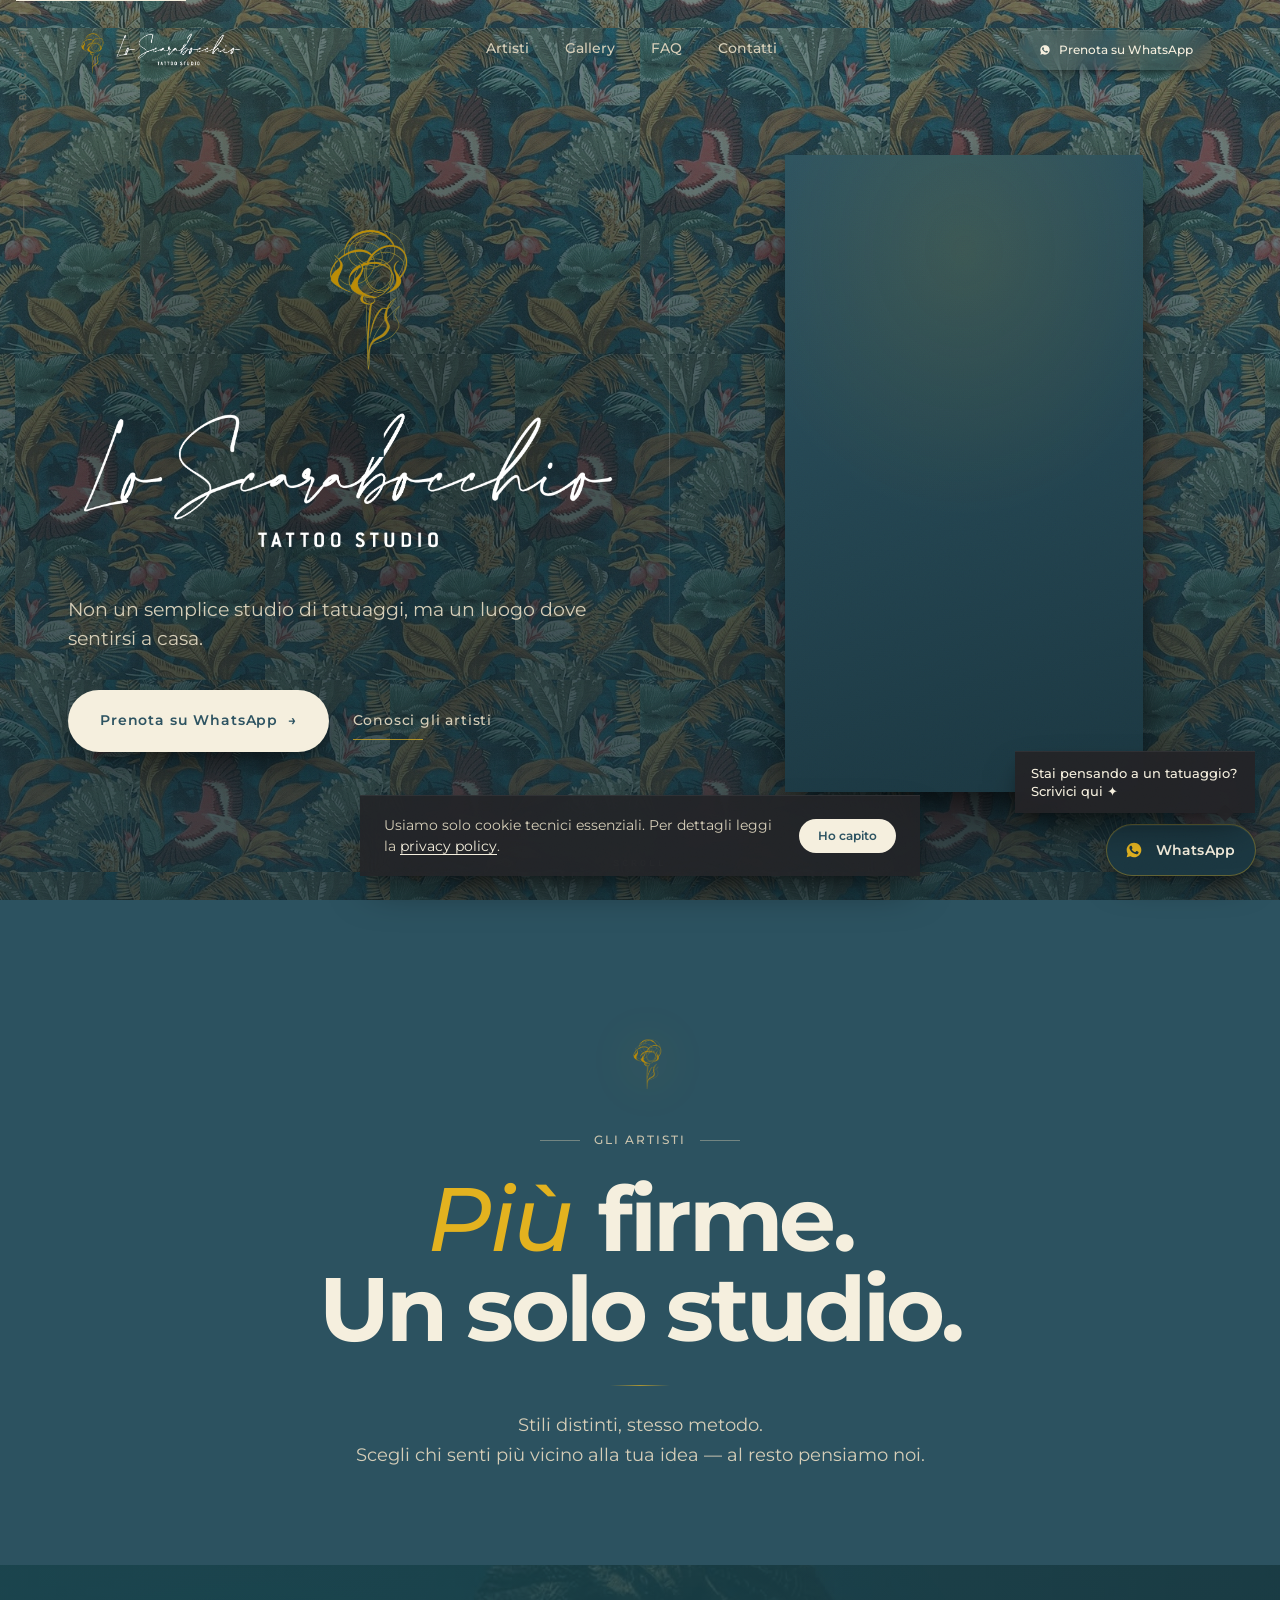
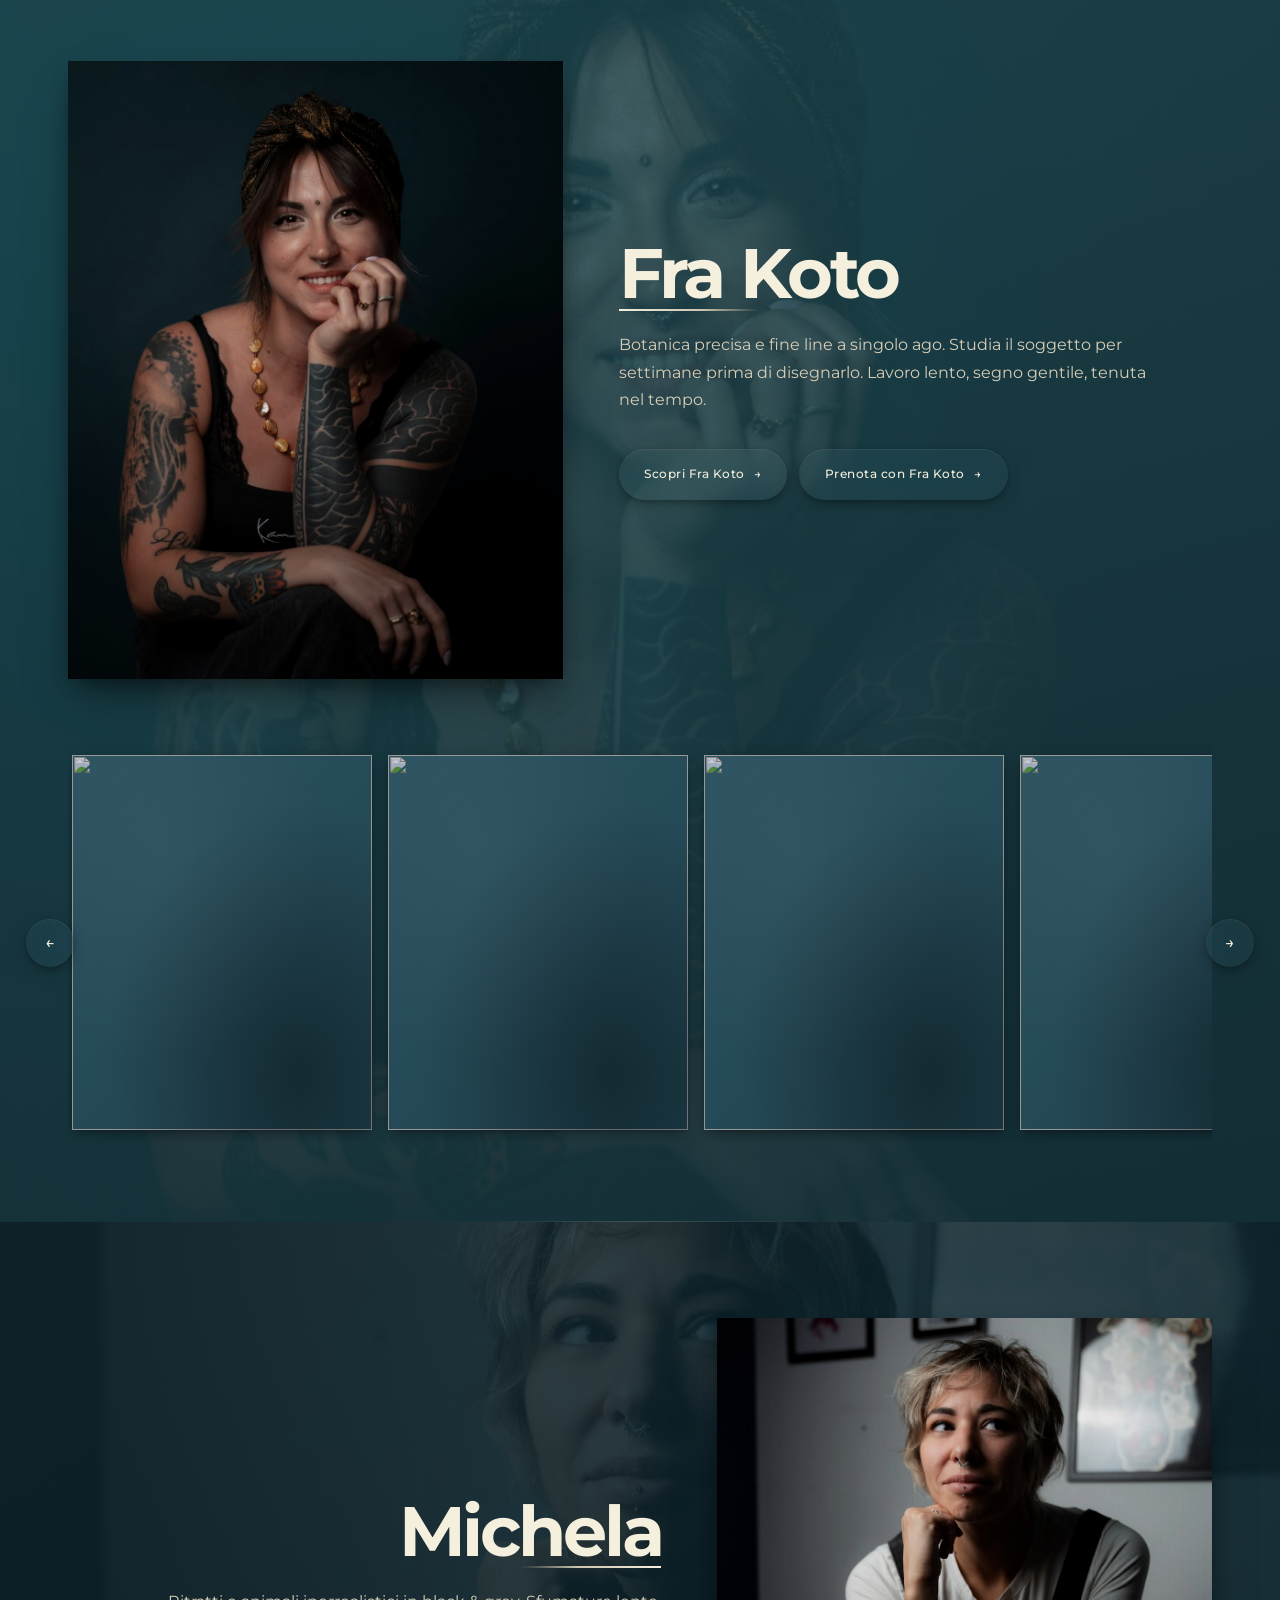
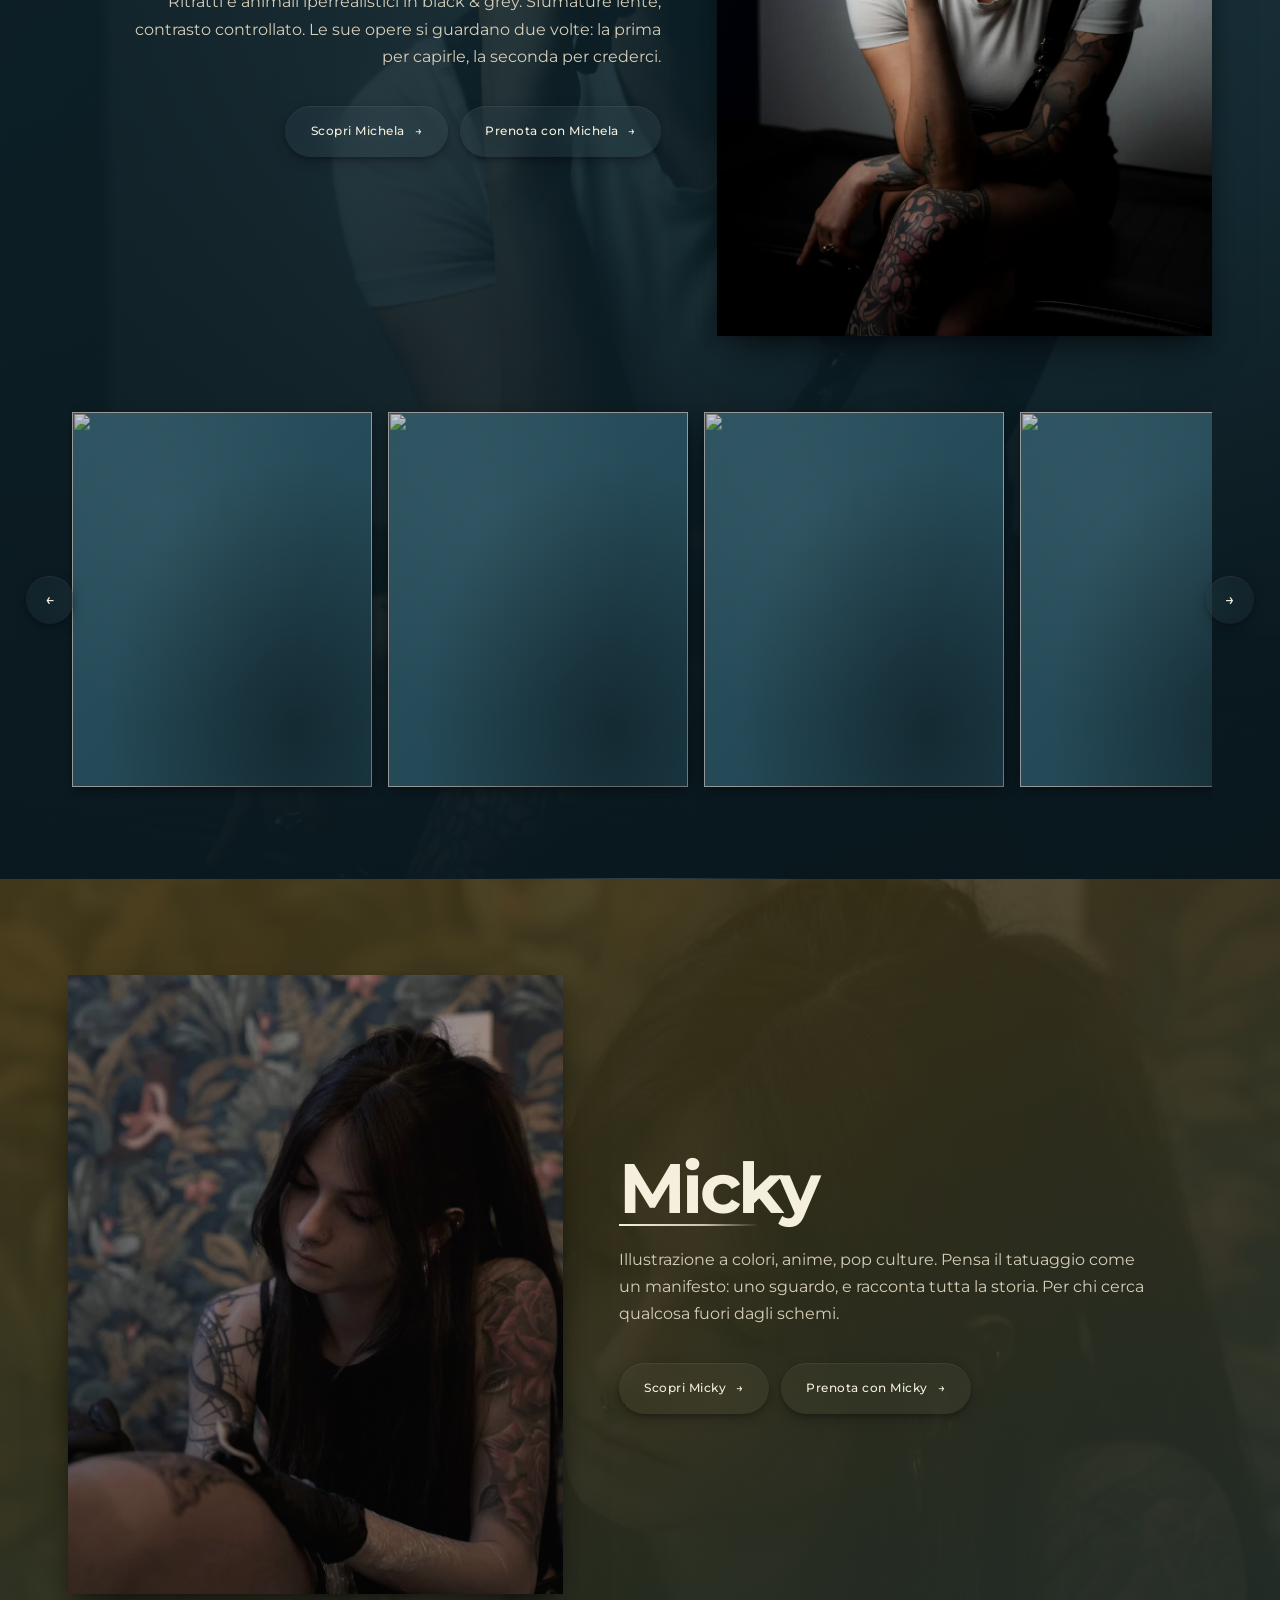
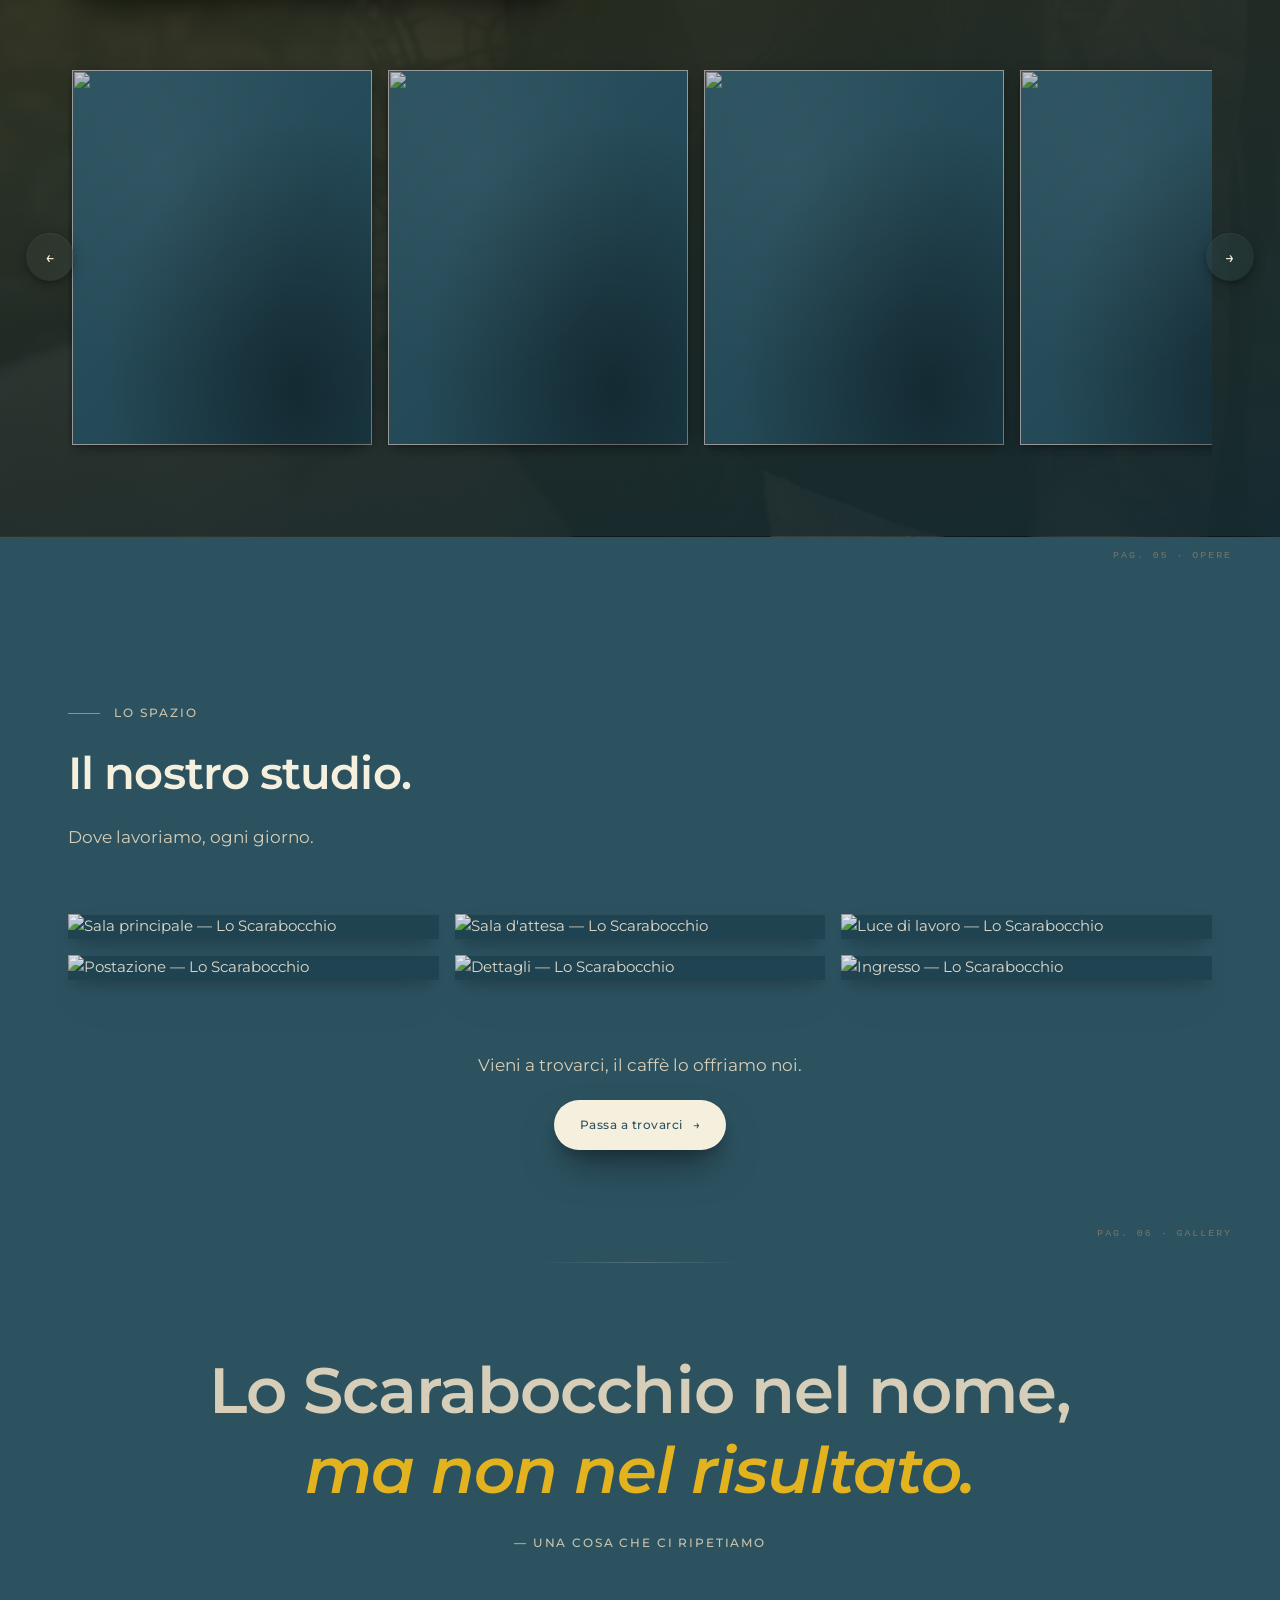
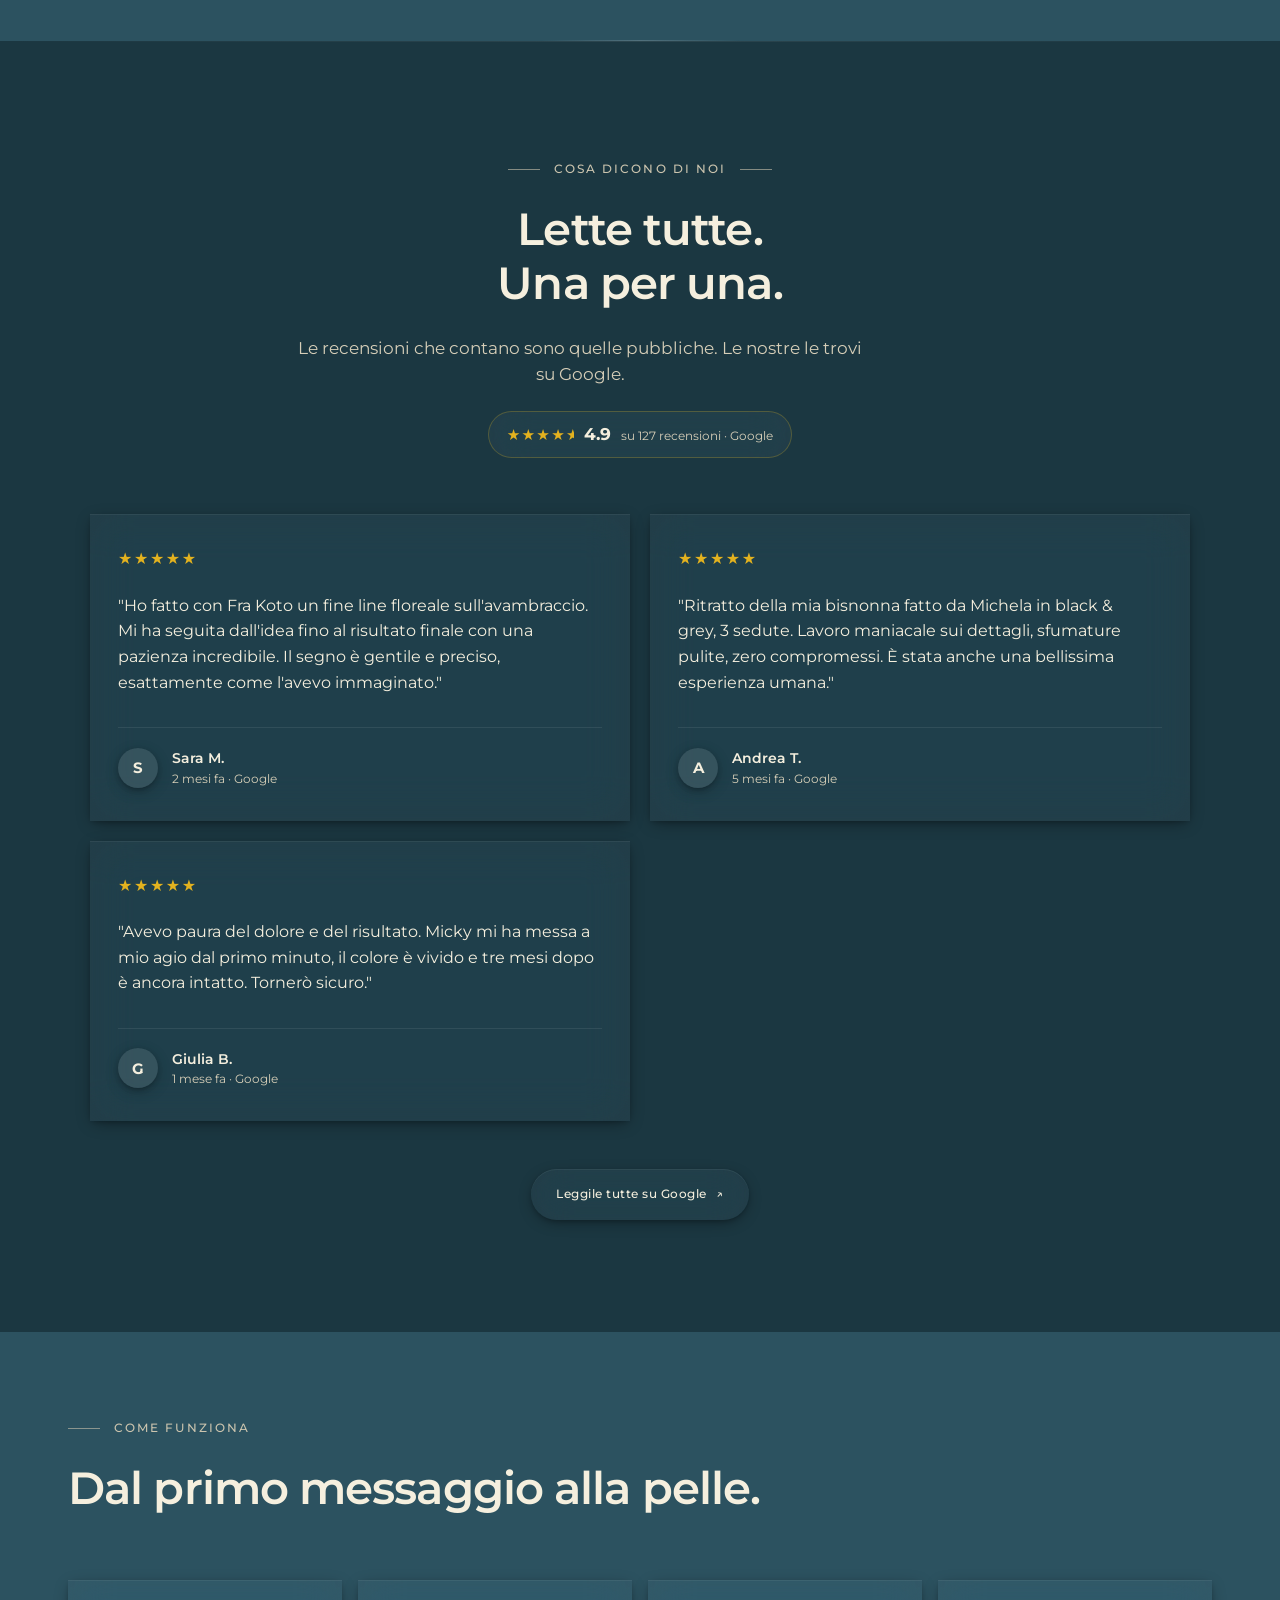
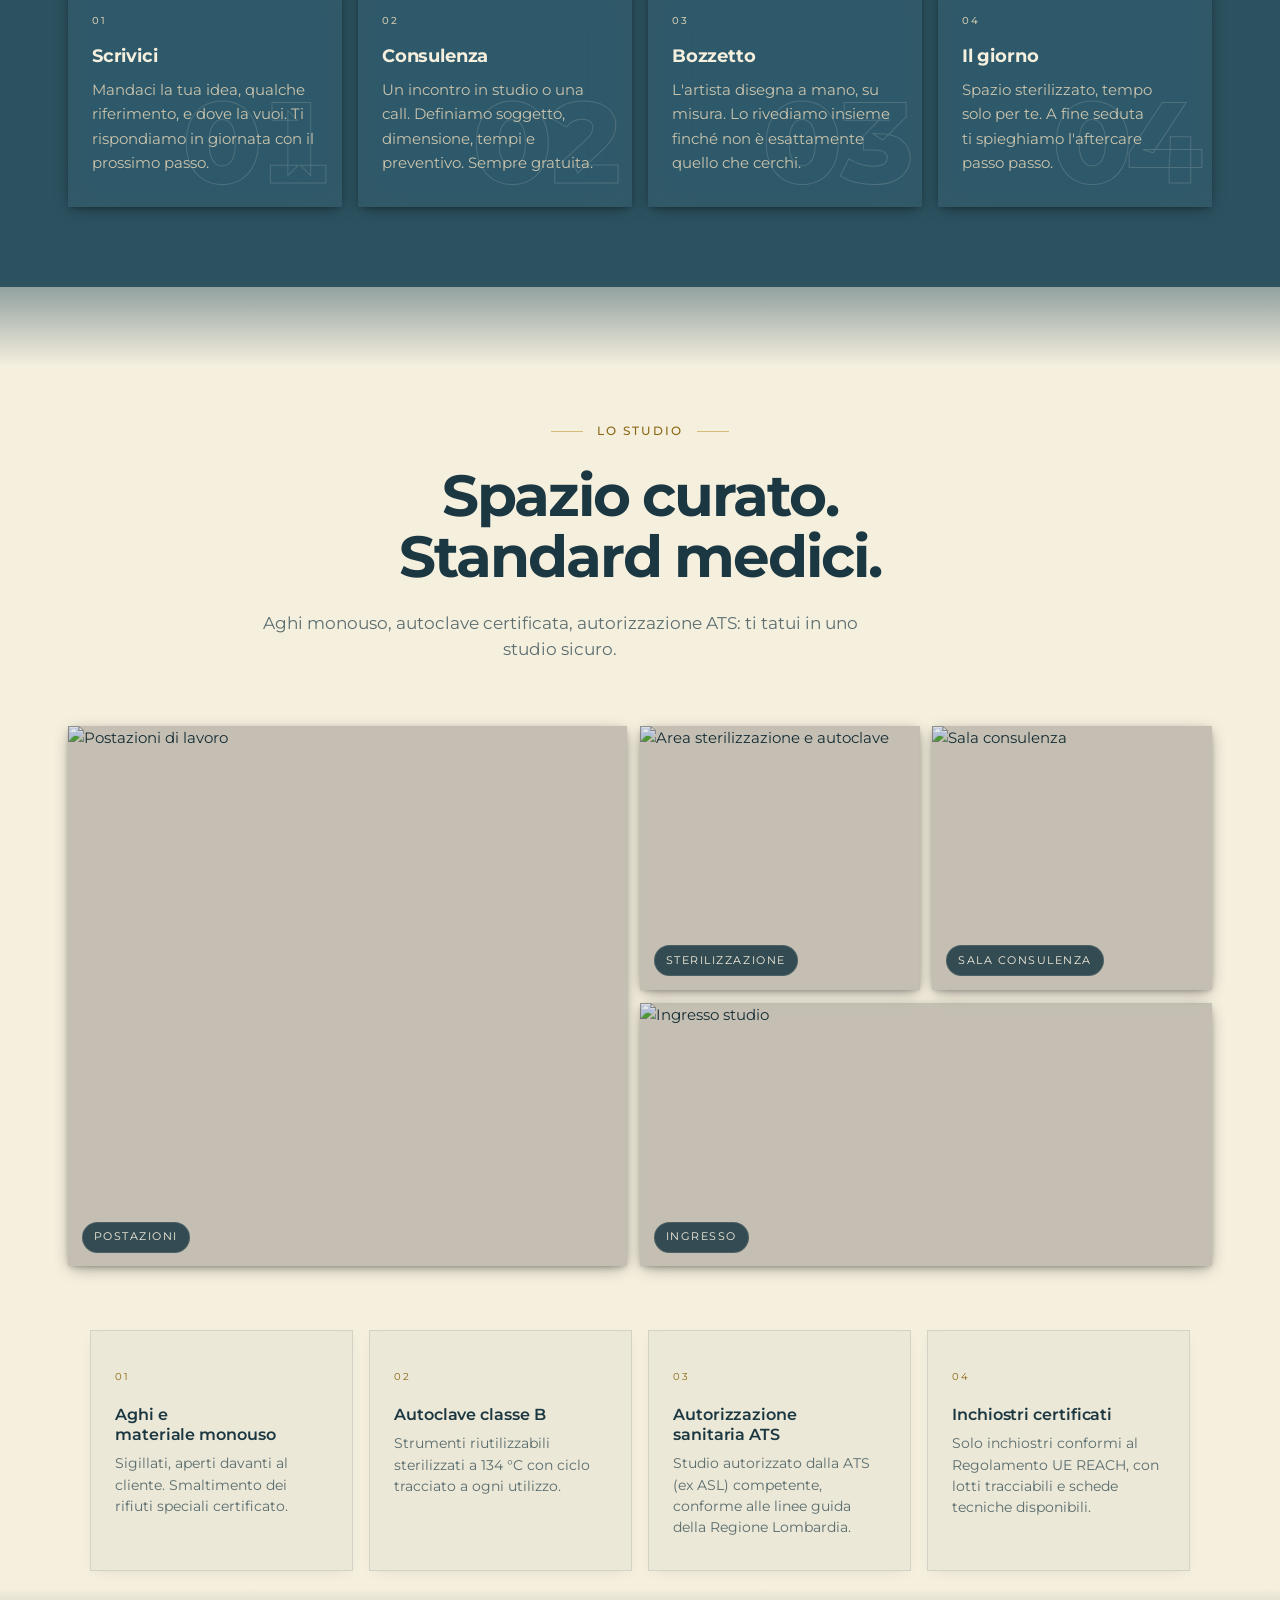
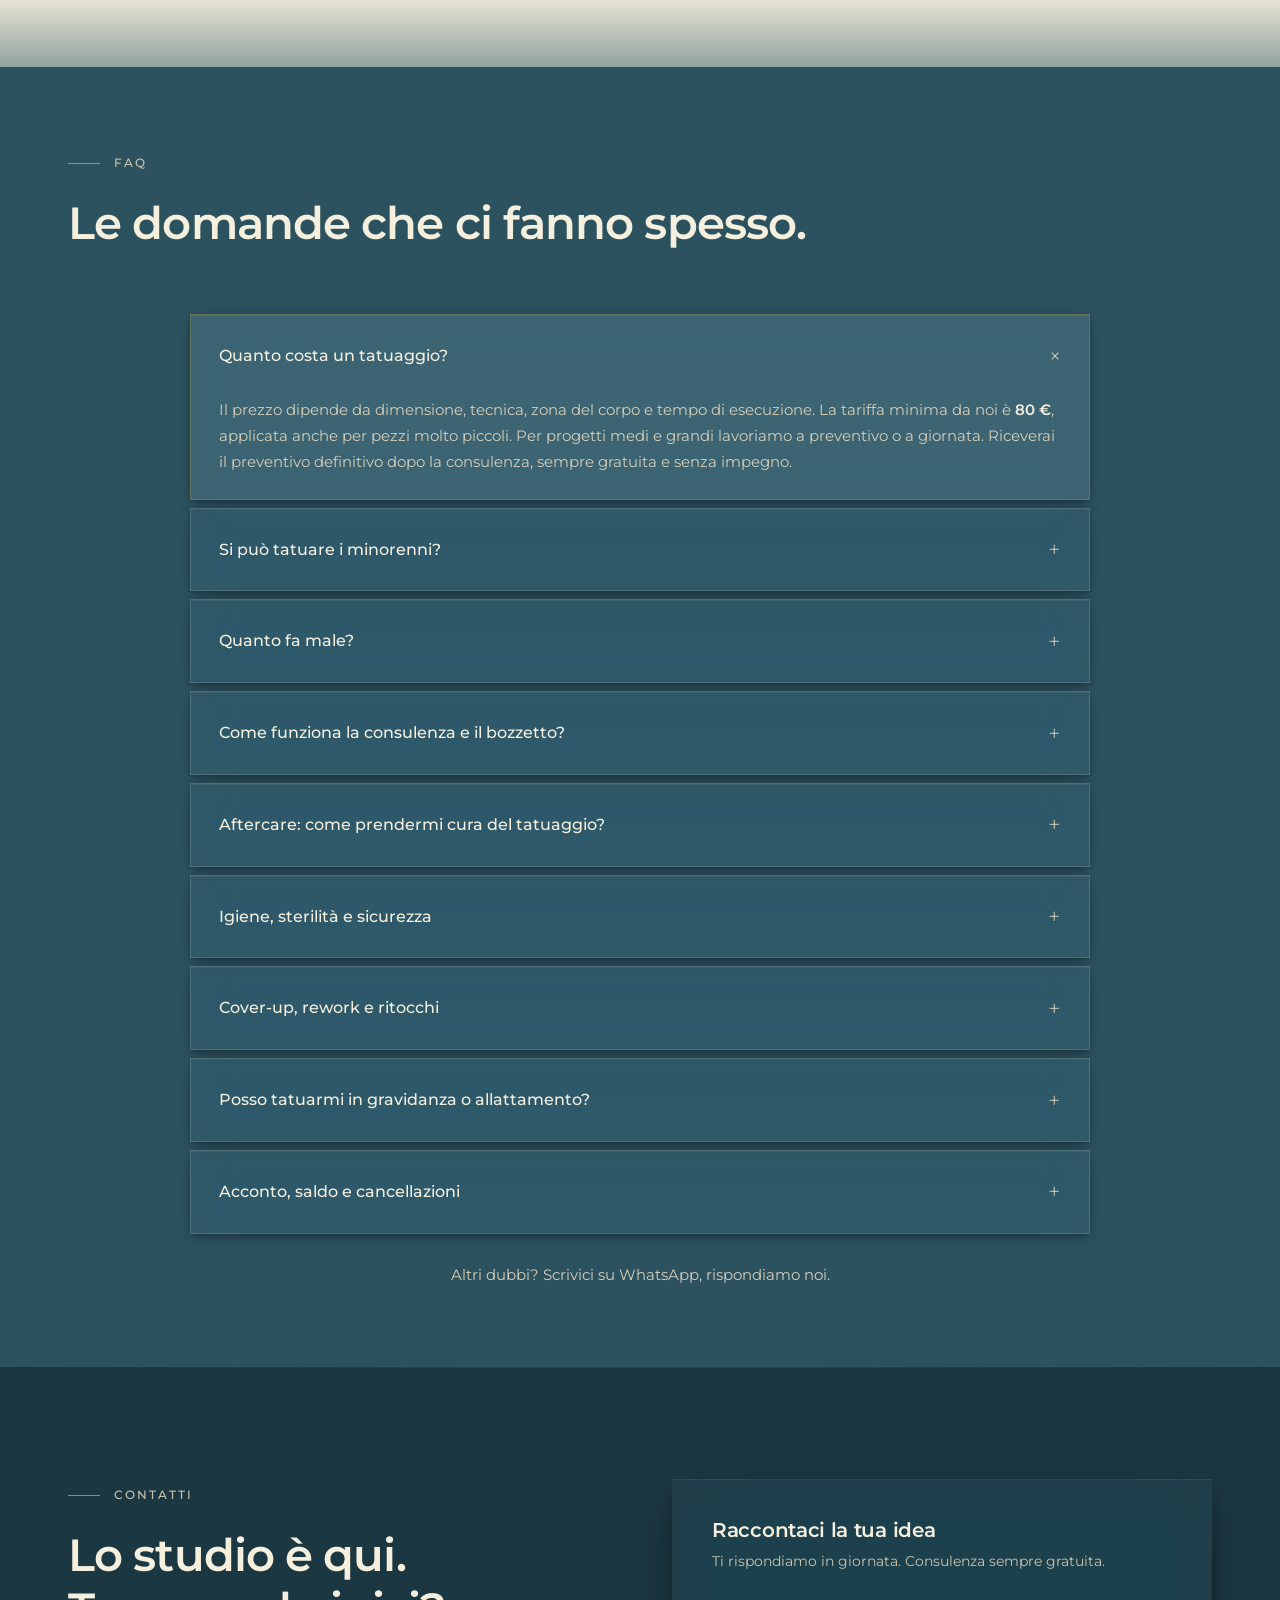
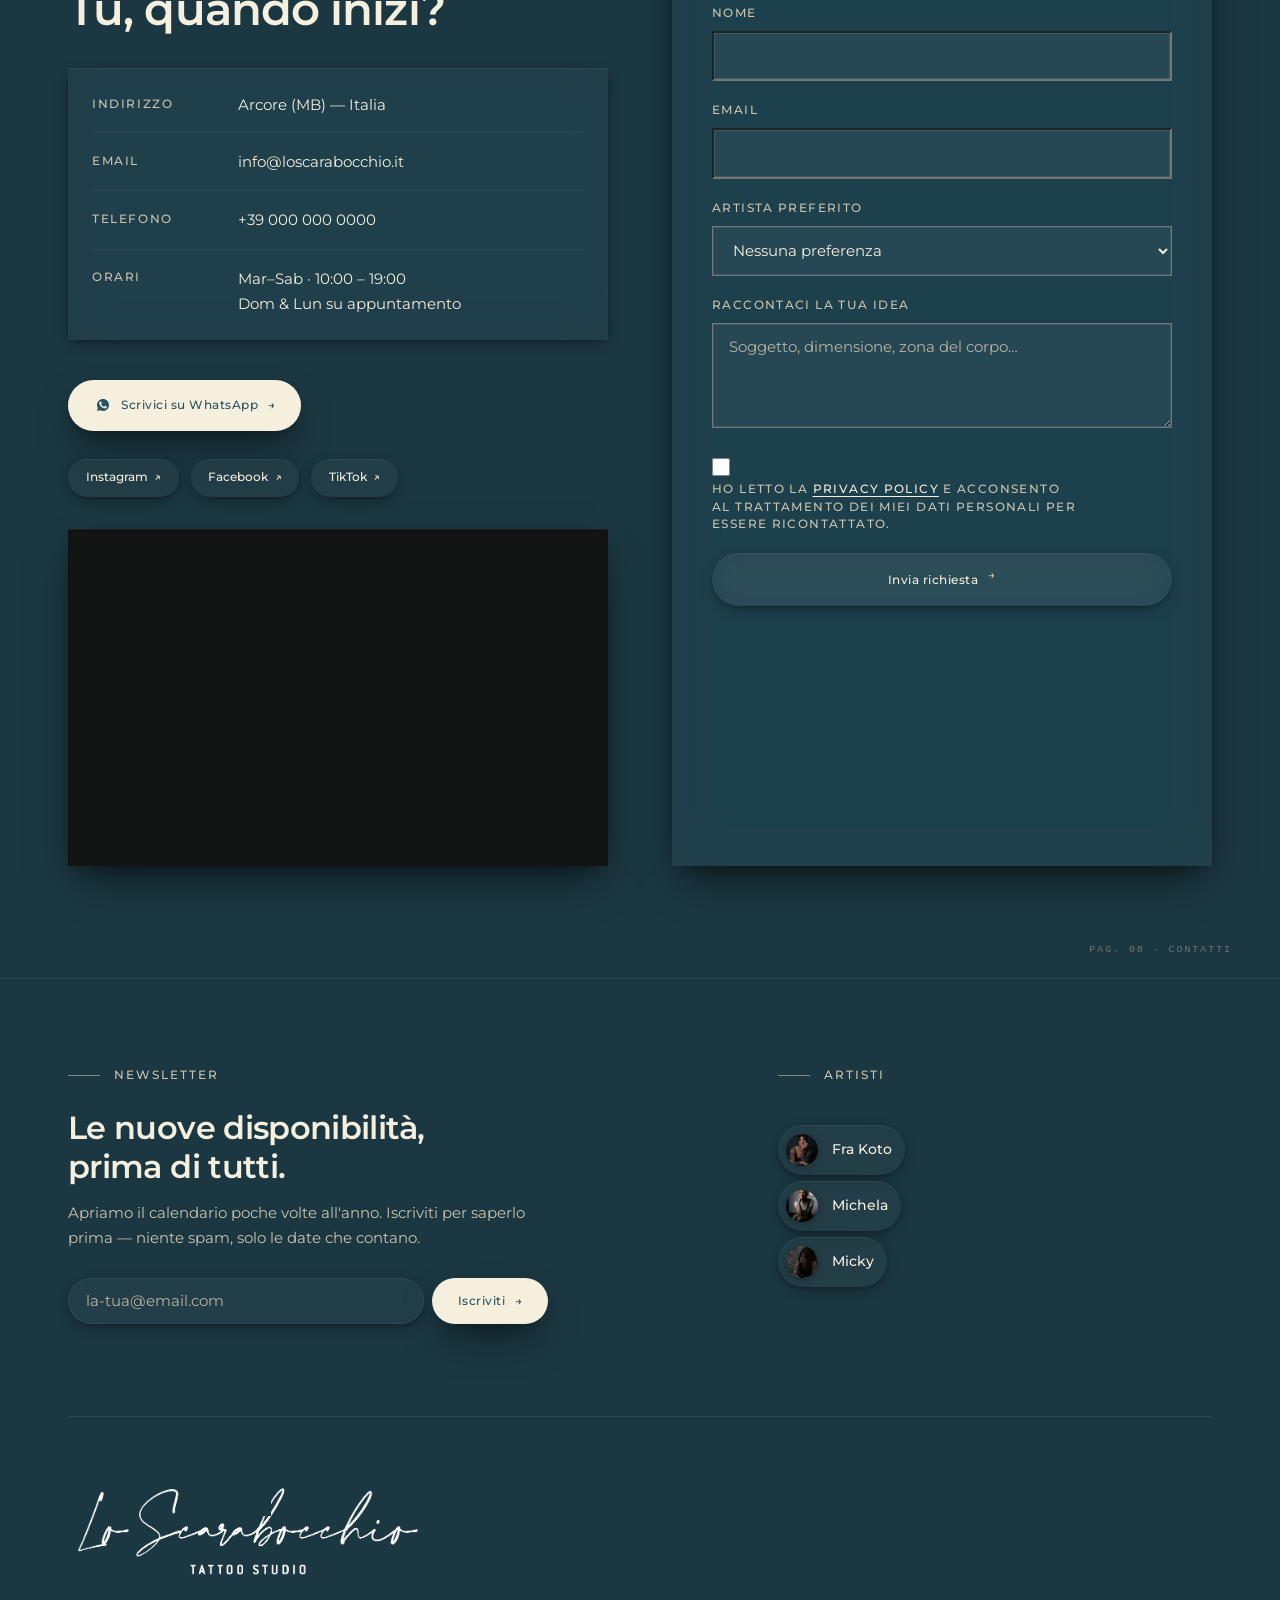
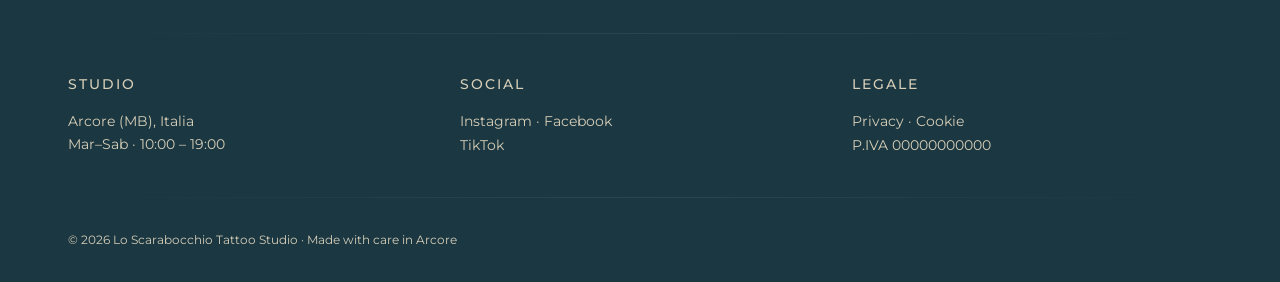
==== commit e16ae280: "Big Moment: nuova frase e sezione piu' bassa - Frase sostituita con il gioco di parole sul nome:   "" ====
--- a/index.html
+++ b/index.html
@@ -319,10 +319,8 @@
   <section class="big-moment">
     <div class="container">
       <blockquote class="big-moment__quote">
-        <span class="big-moment__line">«Un buon tatuaggio</span>
-        <span class="big-moment__line big-moment__line--accent">non si nota subito.</span>
-        <span class="big-moment__line">Si capisce dopo,</span>
-        <span class="big-moment__line big-moment__line--accent">e per sempre.»</span>
+        <span class="big-moment__line">Lo Scarabocchio nel nome,</span>
+        <span class="big-moment__line big-moment__line--accent">ma non nel risultato.</span>
       </blockquote>
       <cite class="big-moment__sign">— Una cosa che ci ripetiamo</cite>
     </div>
--- a/styles.css
+++ b/styles.css
@@ -3254,7 +3254,7 @@
 /* ============== BIG TYPOGRAPHY MOMENT ============== */
 
 .big-moment {
-  padding: 9rem 0;
+  padding: 5.5rem 0;
   text-align: center;
   position: relative;
 }
@@ -3279,7 +3279,7 @@
   line-height: 1.25;
   letter-spacing: -0.015em;
   color: var(--ink);
-  margin-bottom: 2rem;
+  margin-bottom: 1.5rem;
   max-width: 1100px;
   margin-left: auto;
   margin-right: auto;
@@ -3312,7 +3312,7 @@
 }
 
 @media (max-width: 700px) {
-  .big-moment { padding: 6rem 0; }
+  .big-moment { padding: 4rem 0; }
   .big-moment__quote { line-height: 1.32; letter-spacing: -0.01em; }
 }
 
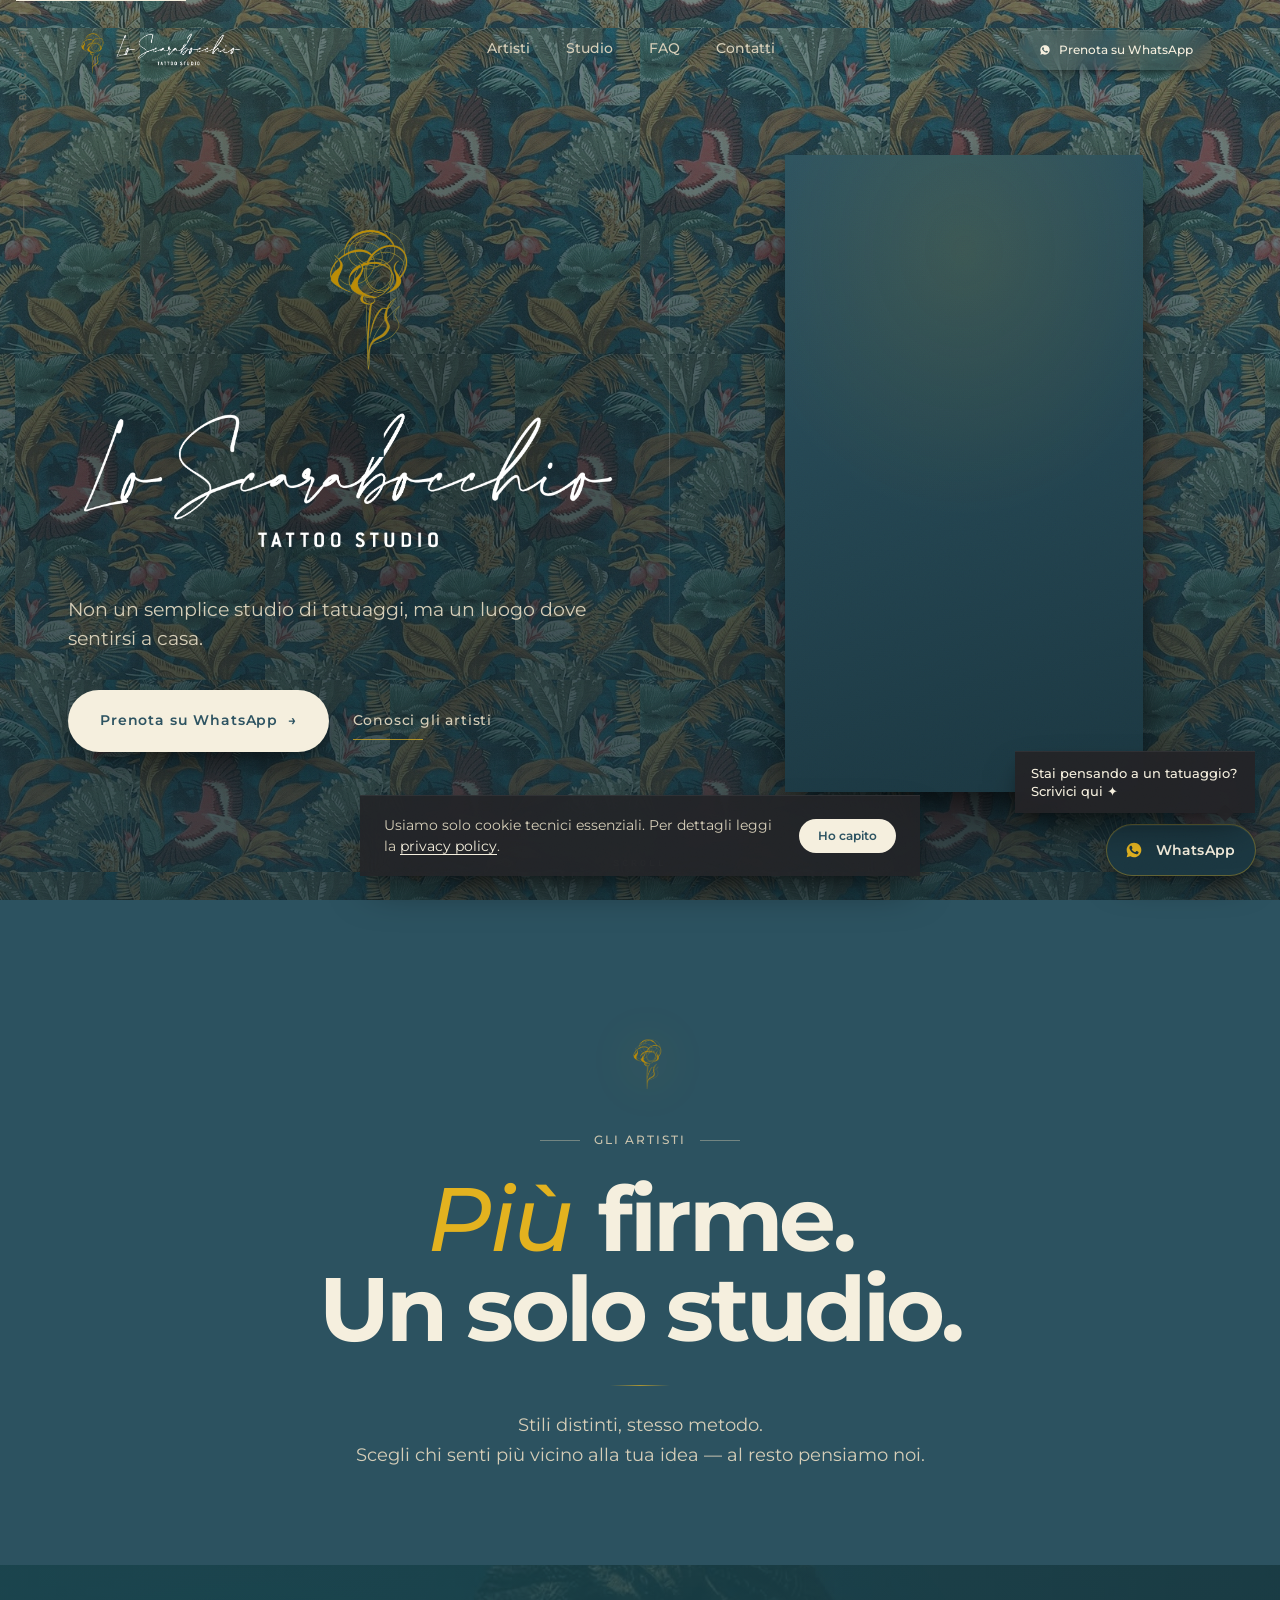
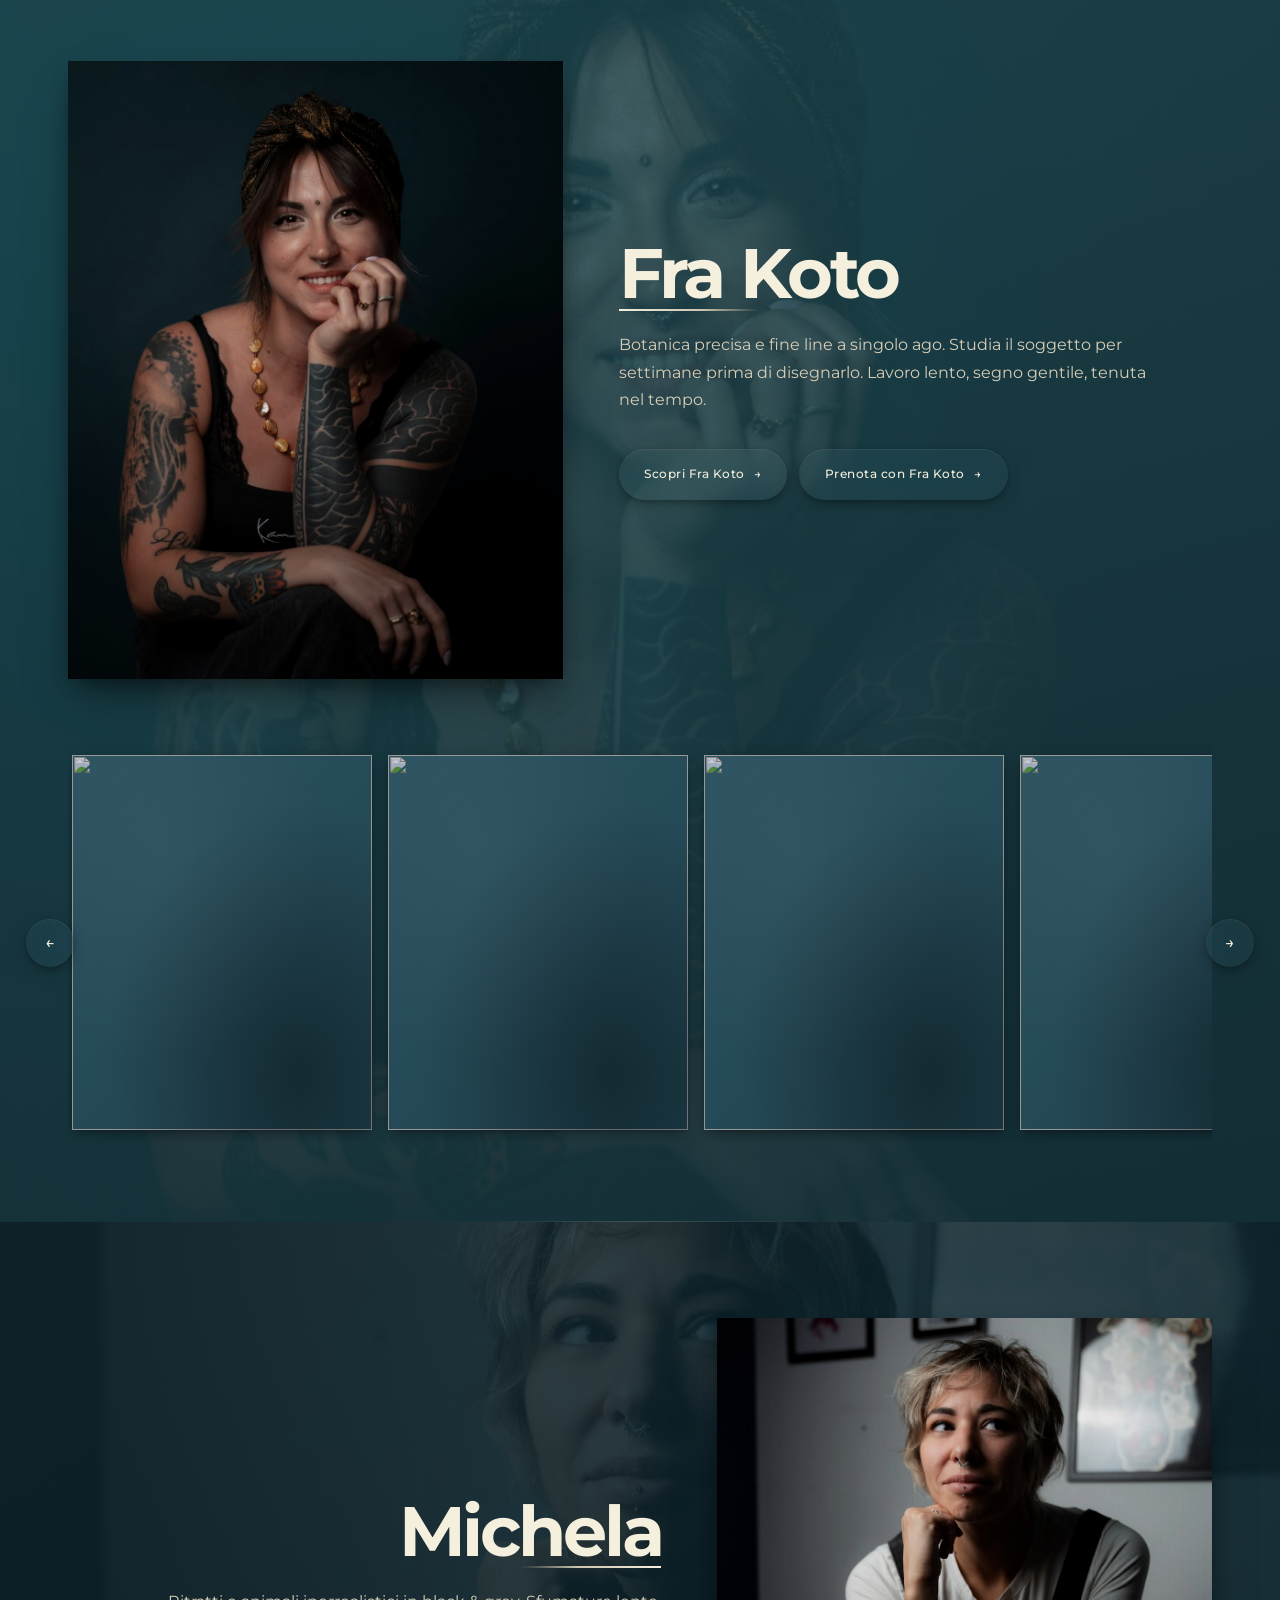
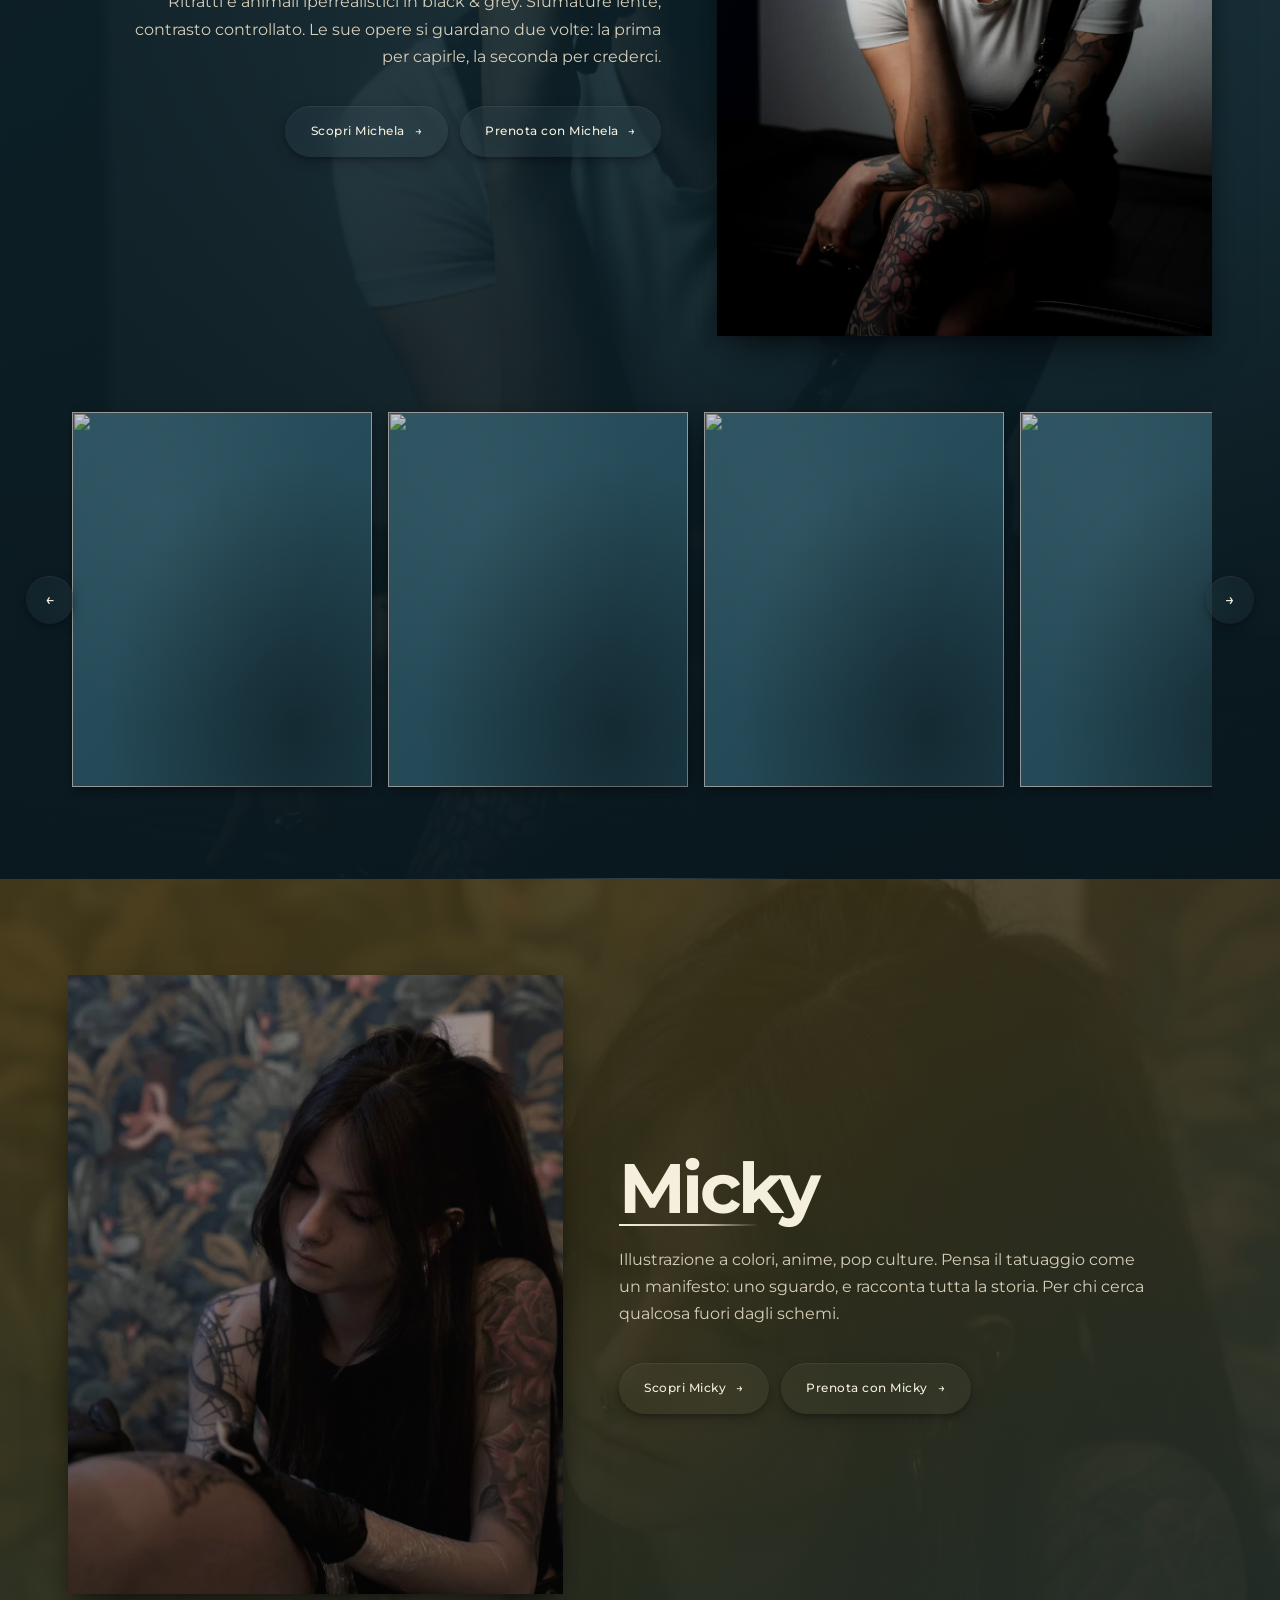
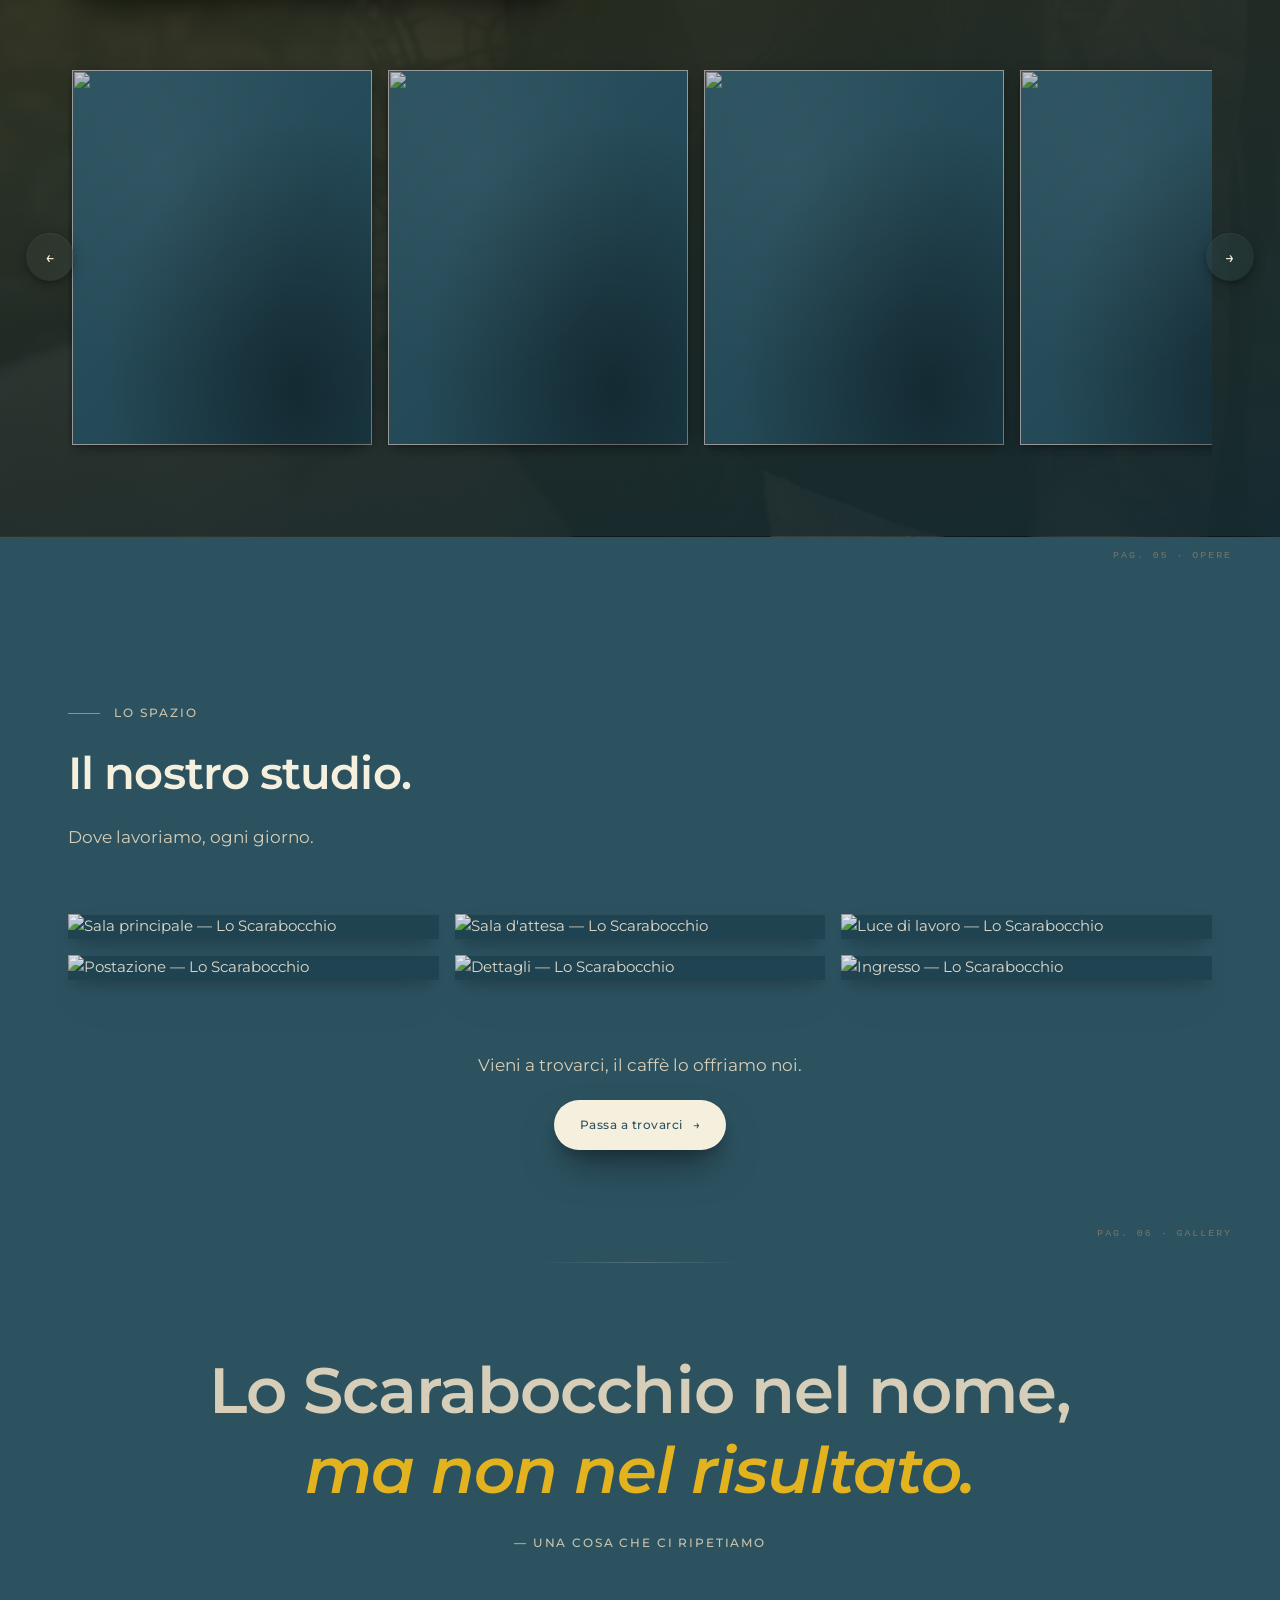
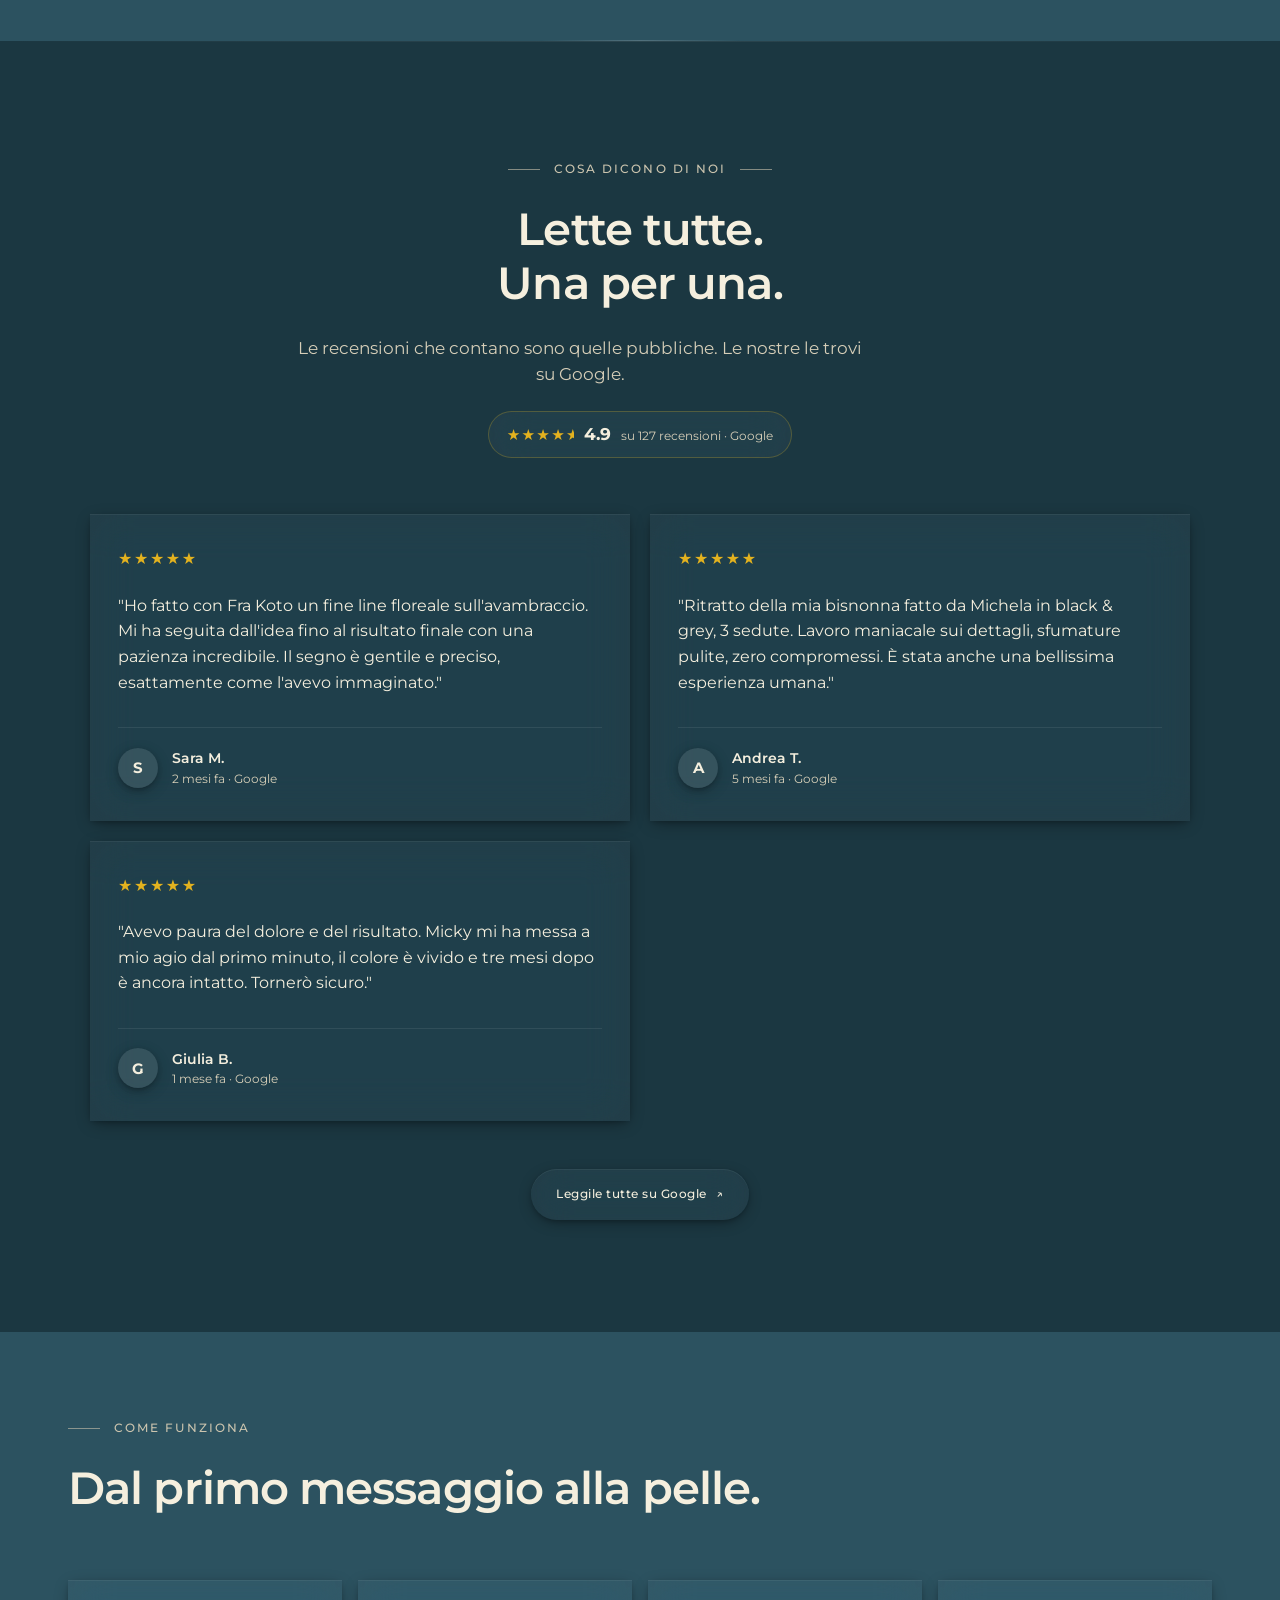
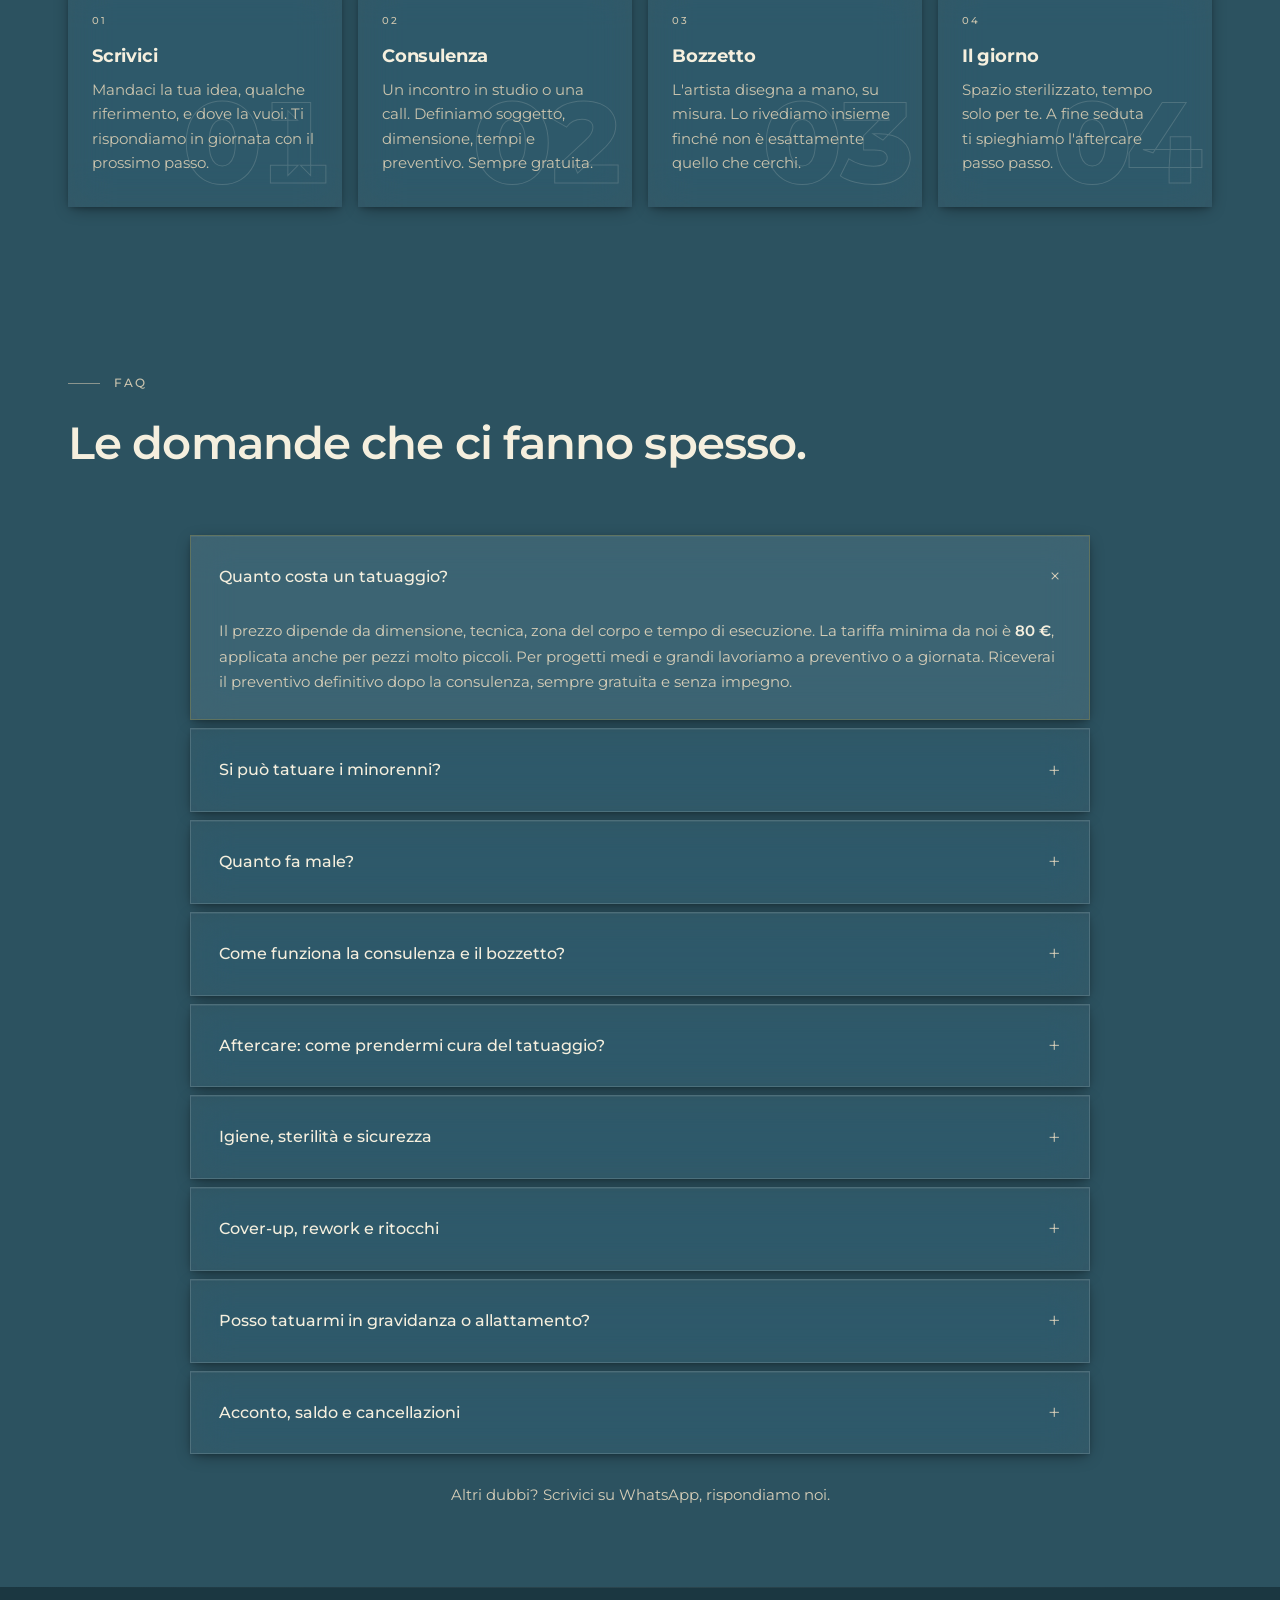
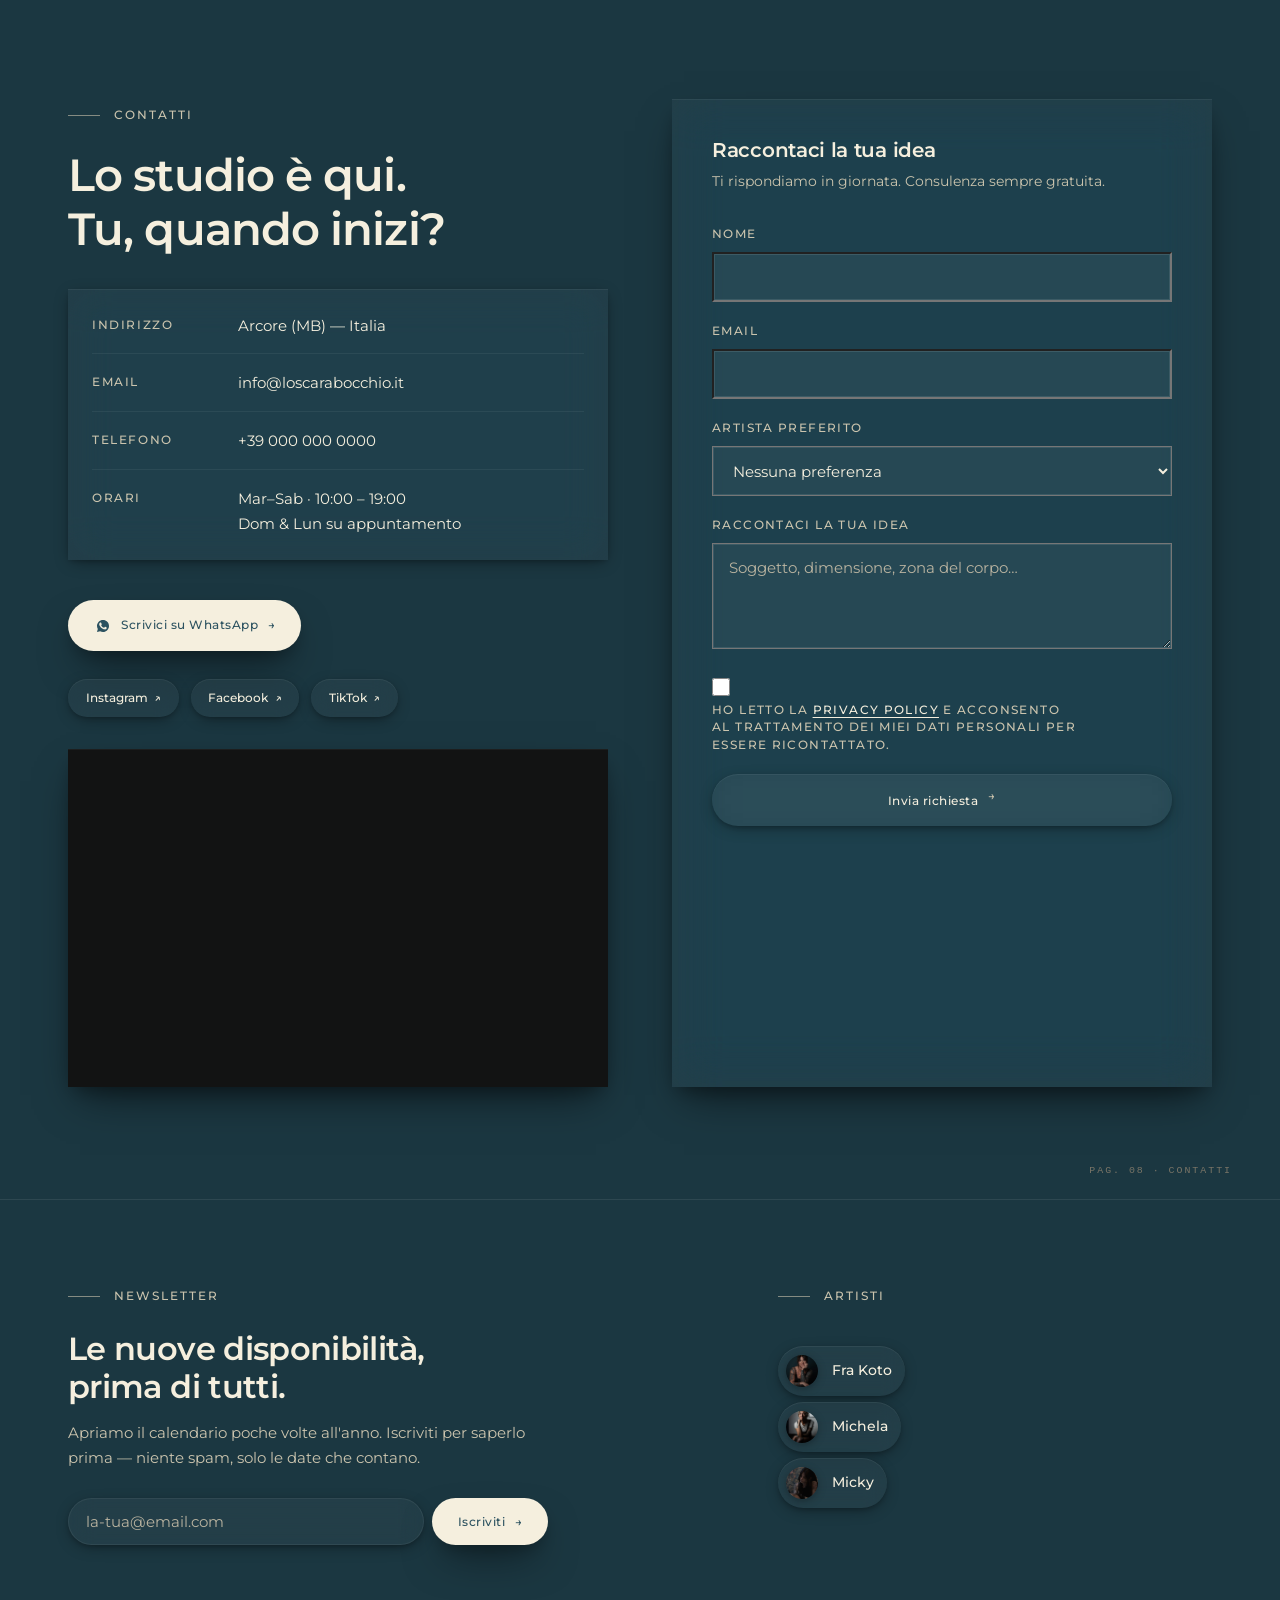
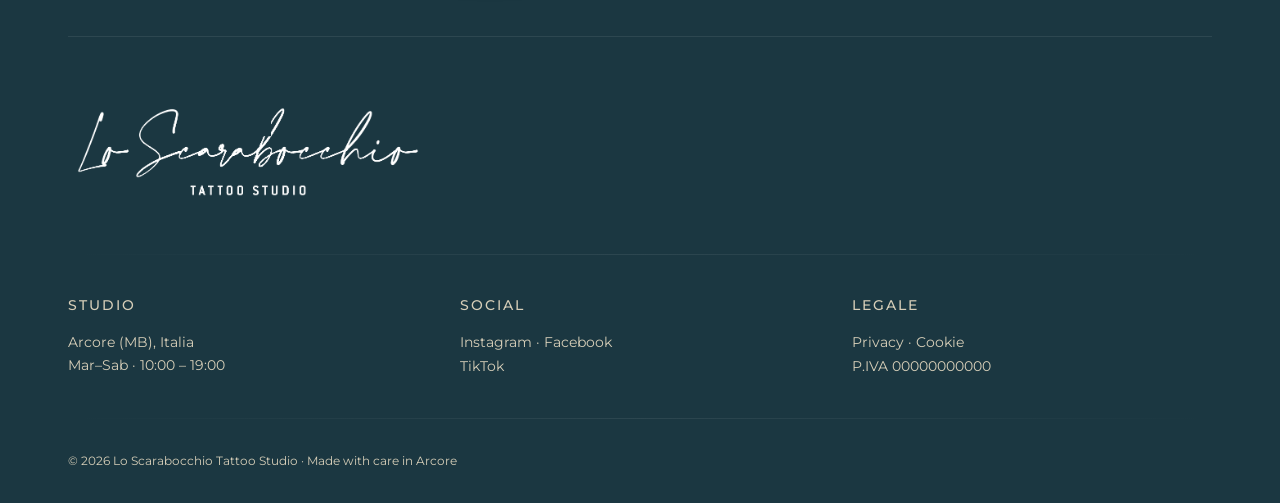
==== commit 17b121bc: "Rimossa la sezione Studio (igiene e ambienti) Elimina la ridondanza con la sezione "Il nostro studio" ====
--- a/index.html
+++ b/index.html
@@ -94,7 +94,7 @@
       </a>
       <nav class="nav__links" id="navLinks">
         <a href="#opere">Artisti</a>
-        <a href="#gallery">Gallery</a>
+        <a href="#gallery">Studio</a>
         <a href="#faq">FAQ</a>
         <a href="#contatti">Contatti</a>
       </nav>
@@ -423,59 +423,6 @@
     </div>
   </section>
 
-  <!-- STUDIO — igiene, sicurezza, ambienti -->
-  <section class="studio" id="studio">
-    <div class="container">
-      <div class="section-head">
-        <p class="eyebrow">Lo studio</p>
-        <h2 class="display">Spazio curato. <br/>Standard medici.</h2>
-        <p class="section-head__sub">Aghi monouso, autoclave certificata, autorizzazione ATS: ti tatui in uno studio sicuro.</p>
-      </div>
-
-      <div class="studio__gallery">
-        <figure class="studio__photo">
-          <img src="https://picsum.photos/seed/studio-postazioni/900/600" alt="Postazioni di lavoro" loading="lazy" />
-          <figcaption>Postazioni</figcaption>
-        </figure>
-        <figure class="studio__photo">
-          <img src="https://picsum.photos/seed/studio-sterilizzazione/900/600" alt="Area sterilizzazione e autoclave" loading="lazy" />
-          <figcaption>Sterilizzazione</figcaption>
-        </figure>
-        <figure class="studio__photo">
-          <img src="https://picsum.photos/seed/studio-consulenza/900/600" alt="Sala consulenza" loading="lazy" />
-          <figcaption>Sala consulenza</figcaption>
-        </figure>
-        <figure class="studio__photo">
-          <img src="https://picsum.photos/seed/studio-ingresso/900/600" alt="Ingresso studio" loading="lazy" />
-          <figcaption>Ingresso</figcaption>
-        </figure>
-      </div>
-
-      <ul class="studio__facts">
-        <li>
-          <span class="studio__fact-num">01</span>
-          <h3>Aghi e materiale monouso</h3>
-          <p>Sigillati, aperti davanti al cliente. Smaltimento dei rifiuti speciali certificato.</p>
-        </li>
-        <li>
-          <span class="studio__fact-num">02</span>
-          <h3>Autoclave classe B</h3>
-          <p>Strumenti riutilizzabili sterilizzati a 134 °C con ciclo tracciato a ogni utilizzo.</p>
-        </li>
-        <li>
-          <span class="studio__fact-num">03</span>
-          <h3>Autorizzazione sanitaria ATS</h3>
-          <p>Studio autorizzato dalla ATS (ex ASL) competente, conforme alle linee guida della Regione Lombardia.</p>
-        </li>
-        <li>
-          <span class="studio__fact-num">04</span>
-          <h3>Inchiostri certificati</h3>
-          <p>Solo inchiostri conformi al Regolamento UE REACH, con lotti tracciabili e schede tecniche disponibili.</p>
-        </li>
-      </ul>
-    </div>
-  </section>
-
   <!-- FAQ -->
   <section class="faq" id="faq">
     <div class="container">
--- a/styles.css
+++ b/styles.css
@@ -3484,209 +3484,6 @@
   justify-content: center;
 }
 
-/* ============== STUDIO (igiene & ambienti) — sezione invertita su cream ============== */
-
-.studio {
-  padding: 8rem 0 6rem;
-  position: relative;
-  background: var(--ink);
-  color: var(--bg-deep);
-}
-
-/* Stacchi superiore e inferiore: gradient soft per passare a/dal teal */
-.studio::before,
-.studio::after {
-  content: '';
-  position: absolute;
-  left: 0; right: 0;
-  height: 80px;
-  pointer-events: none;
-}
-.studio::before {
-  top: -1px;
-  /* Sopra c'e' .processo su --bg, non --bg-deep: sfumare dal colore giusto */
-  background: linear-gradient(to bottom, var(--bg), transparent);
-  opacity: 0.5;
-}
-.studio::after {
-  bottom: -1px;
-  background: linear-gradient(to top, var(--bg), transparent);
-  opacity: 0.5;
-}
-
-.studio .section-head {
-  margin: 0 auto 4rem;
-  max-width: 760px;
-  text-align: center;
-  position: relative;
-  z-index: 1;
-}
-.studio .section-head .eyebrow {
-  justify-content: center;
-  color: var(--accent-on-cream);
-}
-.studio .section-head .eyebrow::before,
-.studio .section-head .eyebrow::after {
-  content: '';
-  width: 32px;
-  height: 1px;
-  background: var(--accent-deep);
-  display: inline-block;
-  flex-shrink: 0;
-  opacity: 0.5;
-}
-.studio .section-head .display {
-  font-size: clamp(2.2rem, 5vw, 3.6rem);
-  letter-spacing: -0.035em;
-  line-height: 1.05;
-  font-weight: 700;
-  margin: 0 auto;
-  color: var(--bg-deep);
-}
-.studio .section-head__sub {
-  color: rgba(27, 55, 65, 0.7);
-}
-
-.studio__gallery {
-  display: grid;
-  grid-template-columns: 2fr 1fr 1fr;
-  grid-template-rows: 1fr 1fr;
-  gap: 0.8rem;
-  max-width: 1200px;
-  margin: 0 auto 4rem;
-  height: 540px;
-}
-
-.studio__photo {
-  position: relative;
-  margin: 0;
-  overflow: hidden;
-  border-radius: var(--radius);
-  background: rgba(0,0,0,0.2);
-  box-shadow: var(--shadow-1);
-  transition: transform 0.5s var(--ease);
-}
-
-.studio__photo:nth-child(1) {
-  grid-column: 1;
-  grid-row: 1 / span 2;
-}
-.studio__photo:nth-child(2) { grid-column: 2; grid-row: 1; }
-.studio__photo:nth-child(3) { grid-column: 3; grid-row: 1; }
-.studio__photo:nth-child(4) { grid-column: 2 / span 2; grid-row: 2; }
-
-.studio__photo img {
-  width: 100%;
-  height: 100%;
-  object-fit: cover;
-  filter: brightness(0.88) saturate(0.92) contrast(1.05);
-  transition: transform 0.8s var(--ease), filter 0.4s var(--ease);
-}
-
-.studio__photo:hover {
-  transform: translateY(-3px);
-}
-.studio__photo:hover img {
-  transform: scale(1.04);
-  filter: brightness(1) saturate(1.05) contrast(1.05);
-}
-
-.studio__photo figcaption {
-  position: absolute;
-  bottom: 0.85rem;
-  left: 0.85rem;
-  padding: 0.35rem 0.7rem;
-  font-family: var(--font);
-  font-size: 0.68rem;
-  letter-spacing: 0.14em;
-  text-transform: uppercase;
-  color: var(--ink);
-  background: rgba(27, 55, 65, 0.85);
-  backdrop-filter: blur(8px);
-  -webkit-backdrop-filter: blur(8px);
-  border-radius: 999px;
-  border: 1px solid rgba(246, 243, 236, 0.12);
-}
-
-.studio__facts {
-  list-style: none;
-  padding: 0;
-  margin: 0 auto;
-  max-width: 1100px;
-  display: grid;
-  grid-template-columns: repeat(4, 1fr);
-  gap: 1rem;
-}
-
-.studio__facts li {
-  padding: 2rem 1.5rem;
-  background: rgba(27, 55, 65, 0.04);
-  border: 1px solid rgba(27, 55, 65, 0.12);
-  border-radius: var(--radius);
-  box-shadow: 0 4px 14px -6px rgba(27, 55, 65, 0.12);
-  transition: transform 0.4s var(--ease), border-color 0.4s var(--ease), box-shadow 0.4s var(--ease);
-  position: relative;
-  overflow: hidden;
-}
-
-.studio__facts li:hover {
-  transform: translateY(-3px);
-  border-color: rgba(181, 137, 26, 0.4);
-  box-shadow: 0 8px 22px -8px rgba(27, 55, 65, 0.2);
-}
-
-.studio__fact-num {
-  display: inline-block;
-  font-family: var(--font);
-  font-size: 0.65rem;
-  letter-spacing: var(--track-mono);
-  color: var(--accent-on-cream);   /* 4.58:1 su cream, era 2.79:1 */
-  text-transform: uppercase;
-  margin-bottom: 1.25rem;
-}
-
-.studio__facts h3 {
-  font-family: var(--font);
-  font-size: 1rem;
-  font-weight: 600;
-  letter-spacing: -0.005em;
-  color: var(--bg-deep);
-  margin: 0 0 0.5rem;
-  line-height: 1.25;
-}
-
-.studio__facts p {
-  font-size: 0.85rem;
-  color: rgba(27, 55, 65, 0.7);
-  line-height: 1.55;
-  margin: 0;
-}
-
-@media (max-width: 1000px) {
-  .studio__gallery {
-    grid-template-columns: 1fr 1fr;
-    grid-template-rows: repeat(3, 1fr);
-    height: 720px;
-  }
-  .studio__photo:nth-child(1) { grid-column: 1 / span 2; grid-row: 1; }
-  .studio__photo:nth-child(2) { grid-column: 1; grid-row: 2; }
-  .studio__photo:nth-child(3) { grid-column: 2; grid-row: 2; }
-  .studio__photo:nth-child(4) { grid-column: 1 / span 2; grid-row: 3; }
-  .studio__facts { grid-template-columns: repeat(2, 1fr); }
-}
-@media (max-width: 600px) {
-  /* Niente altezza fissa in px: le celle diventano francobolli su schermi
-     stretti e si schiacciano su quelli larghi */
-  .studio__gallery {
-    display: flex;
-    flex-direction: column;
-    height: auto;
-    gap: 0.75rem;
-  }
-  .studio__photo { aspect-ratio: 16 / 10; }
-  .studio__facts { grid-template-columns: 1fr; }
-}
-
 /* ============== FAQ ============== */
 
 .faq {
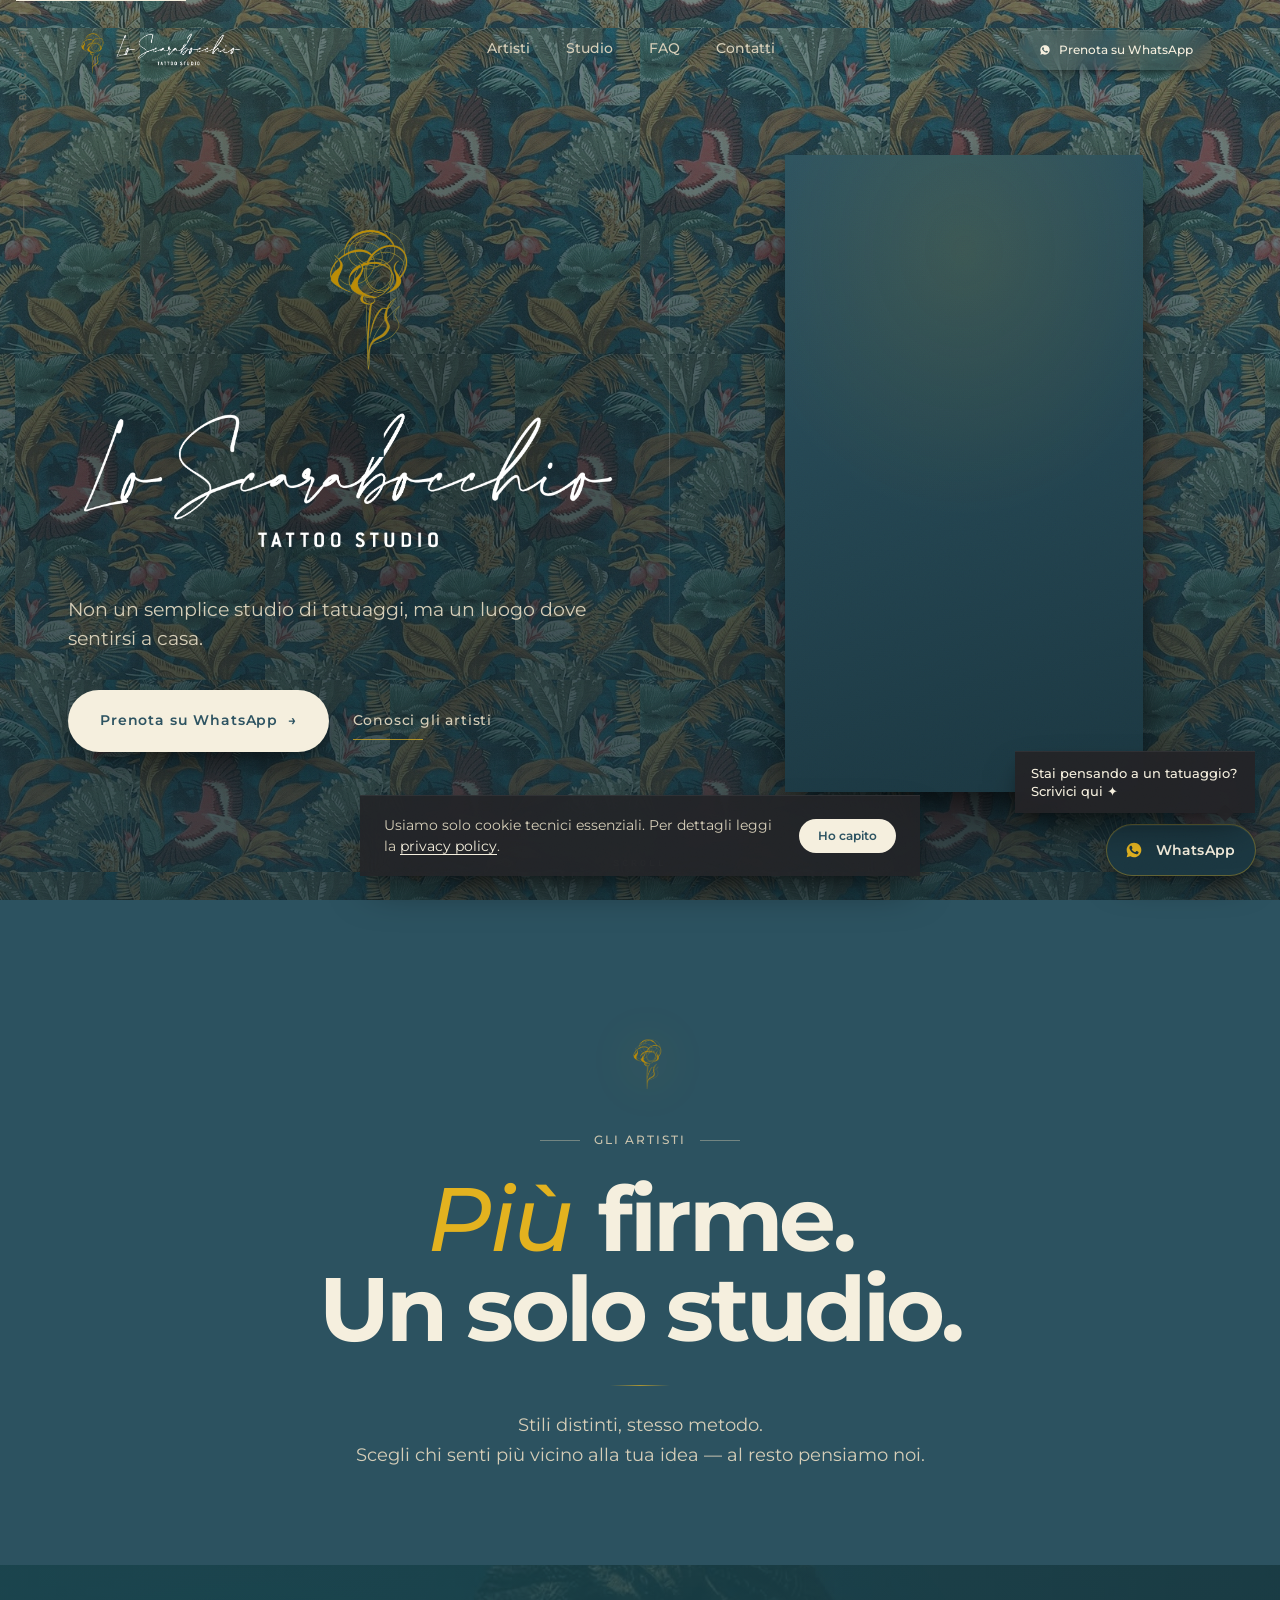
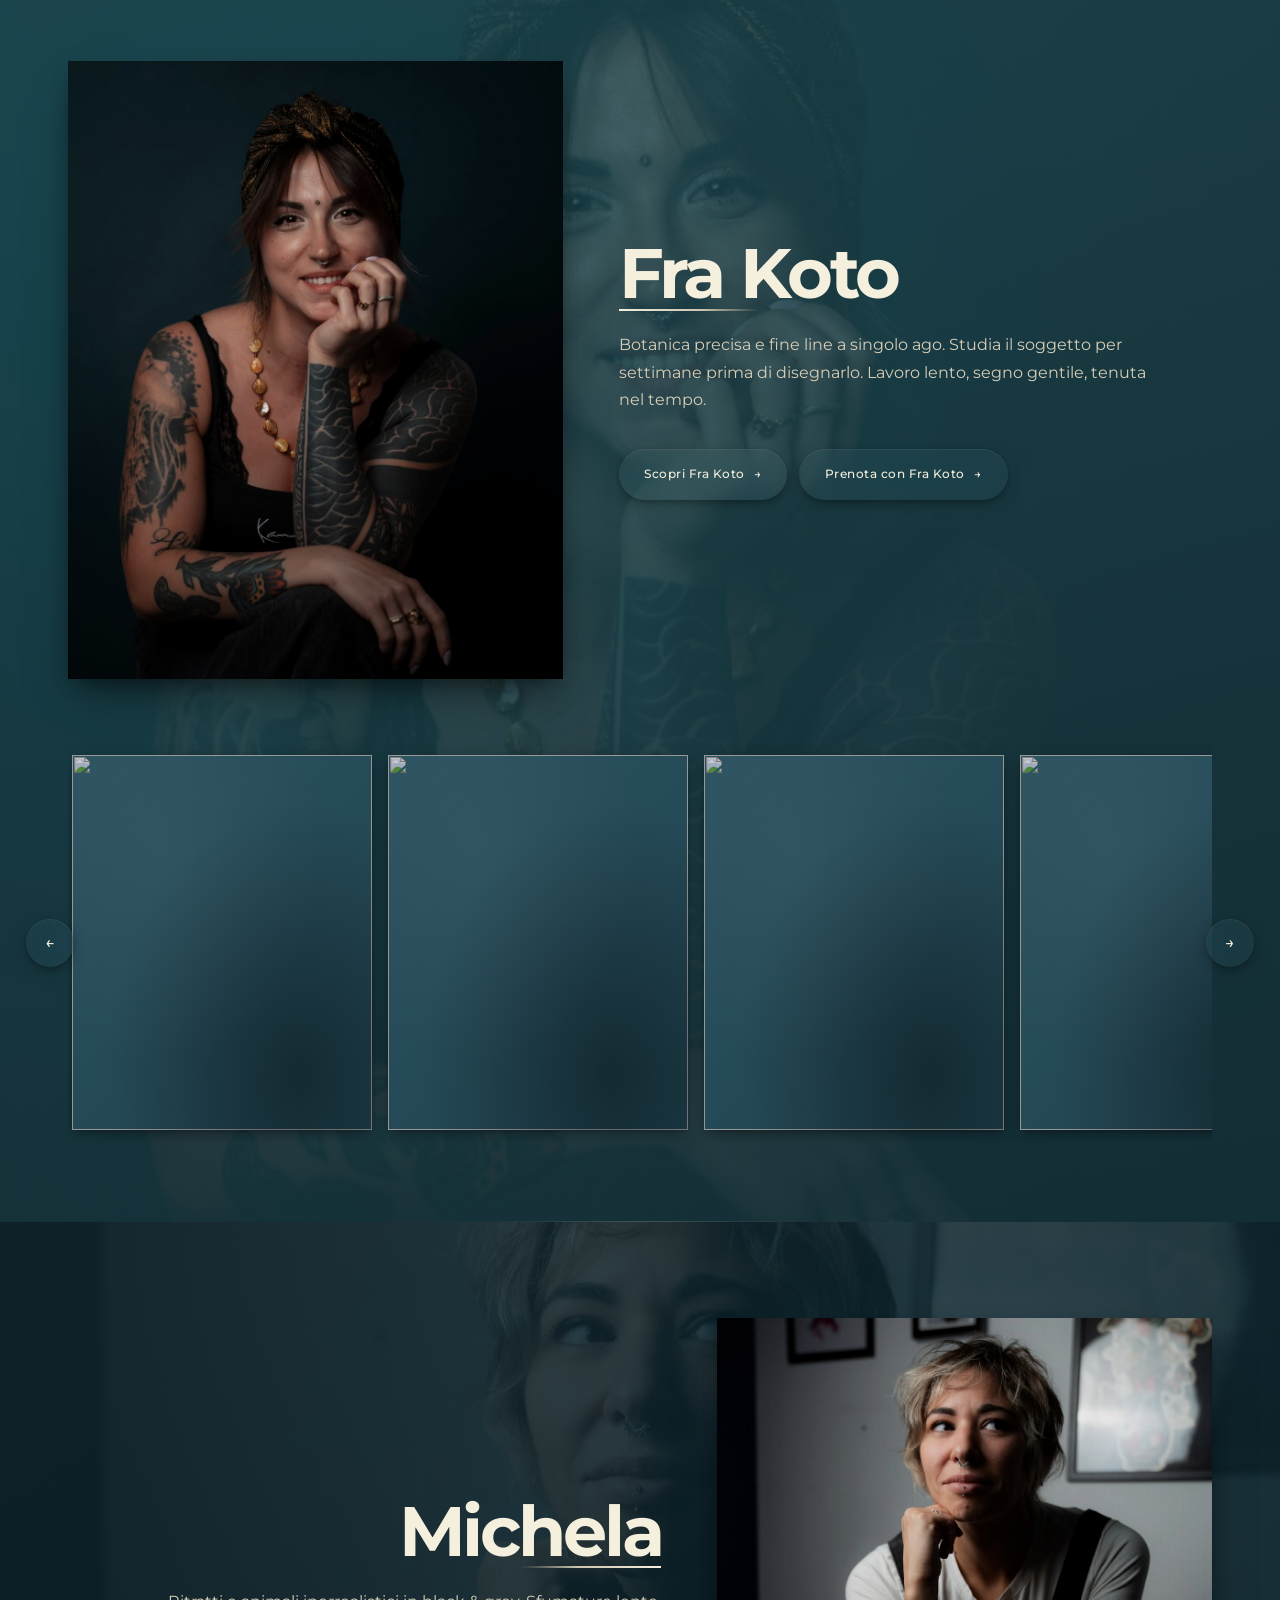
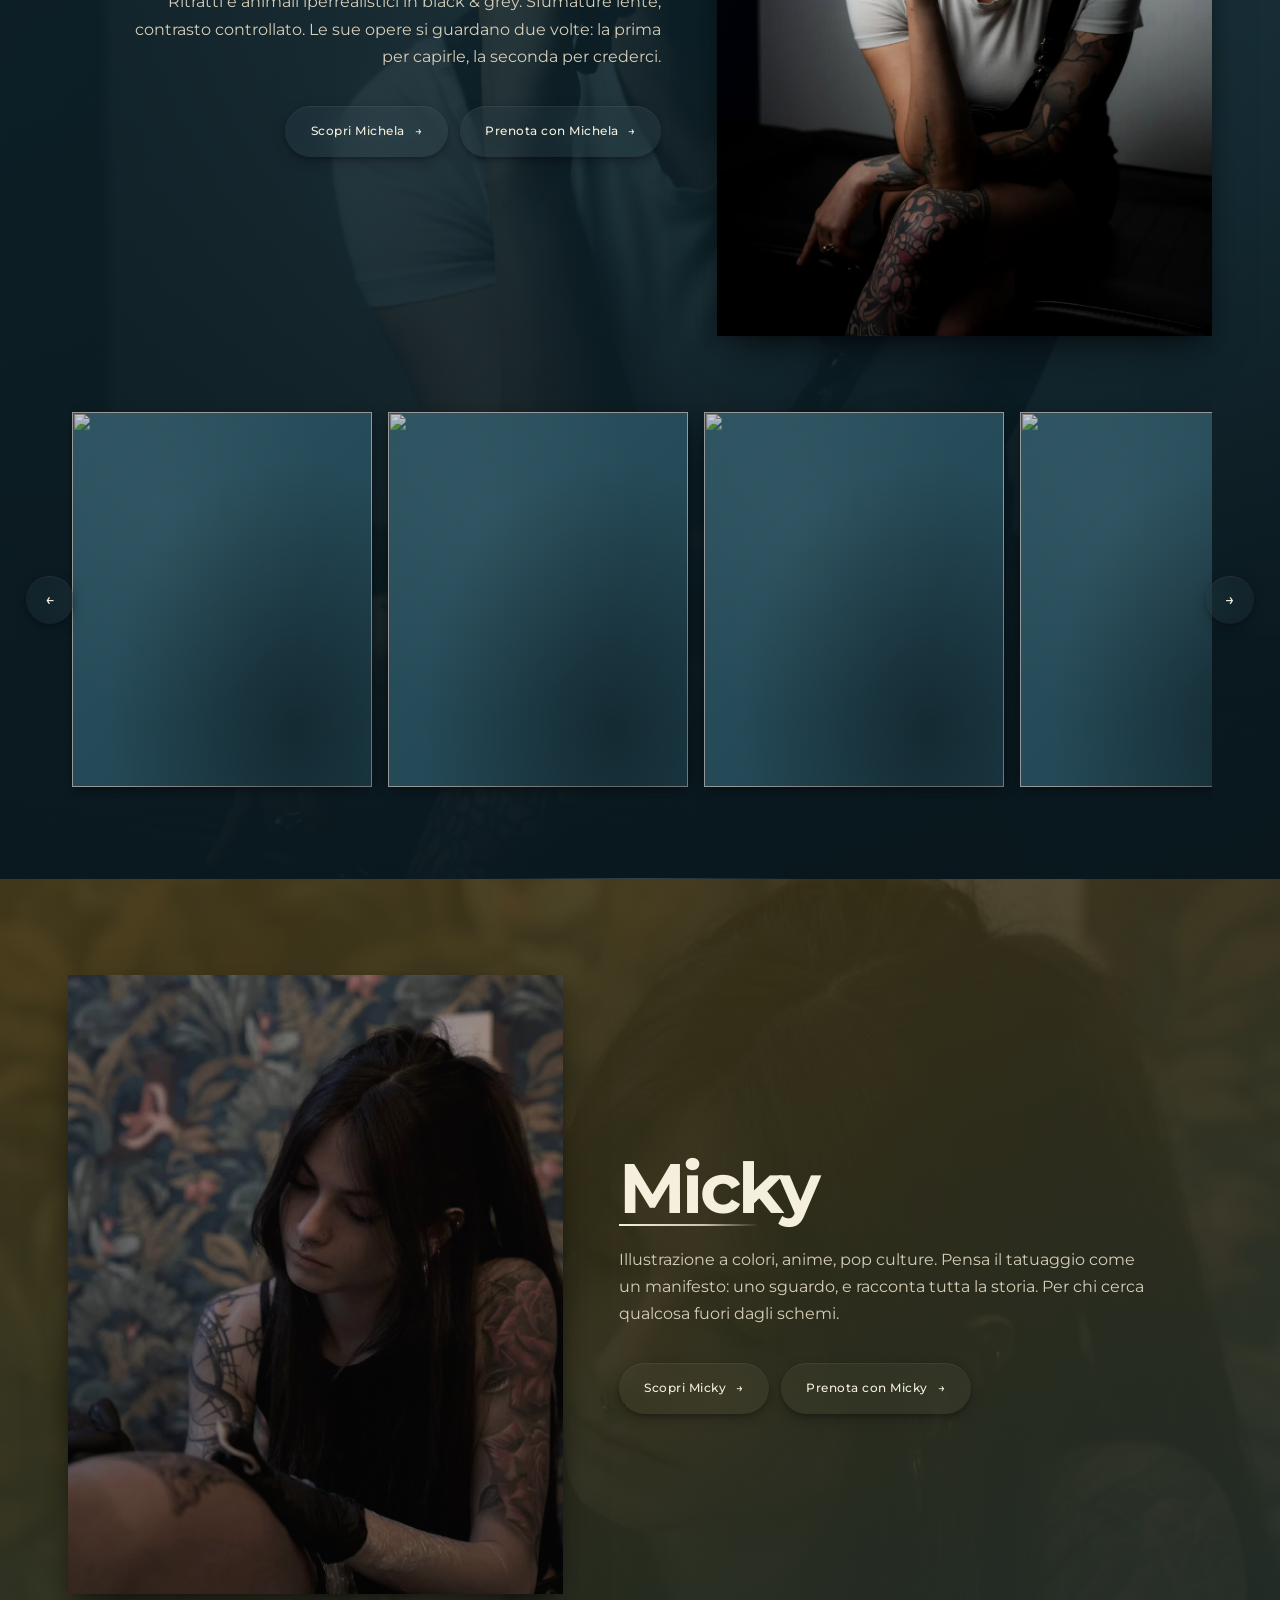
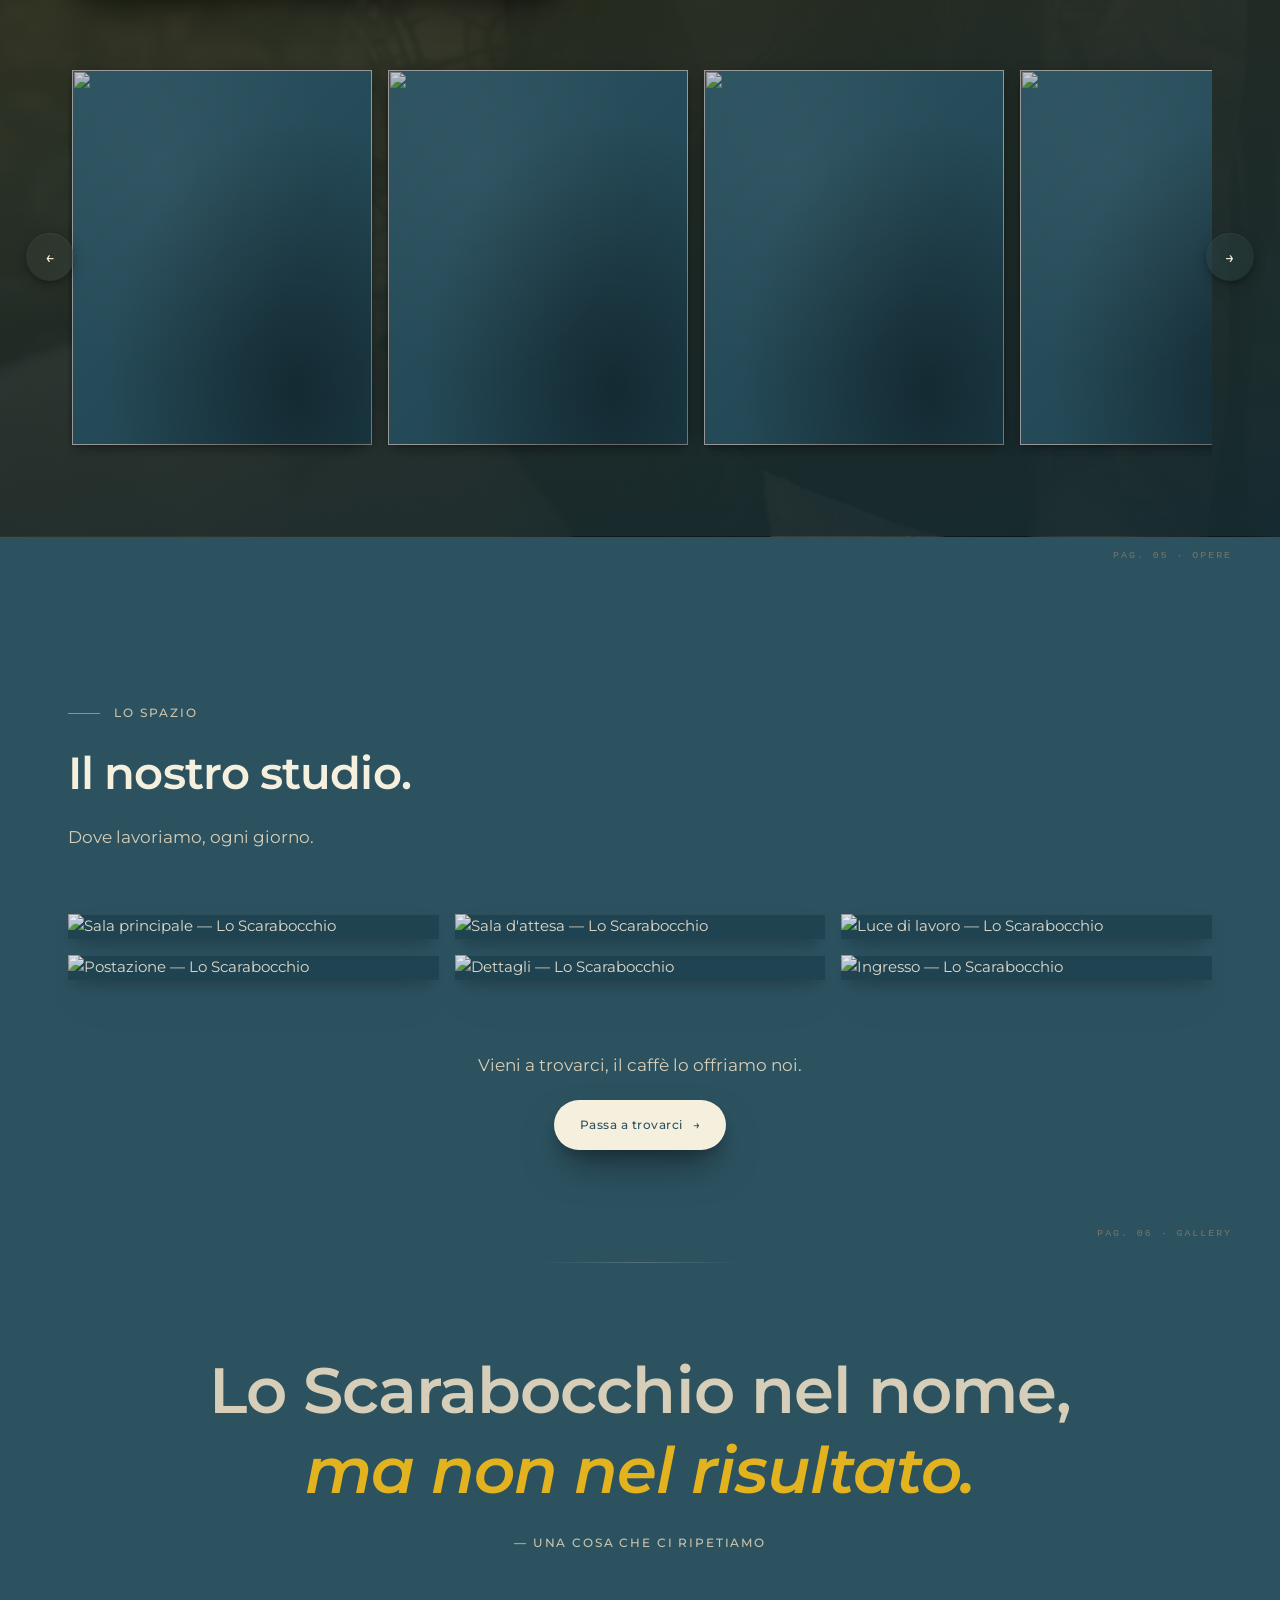
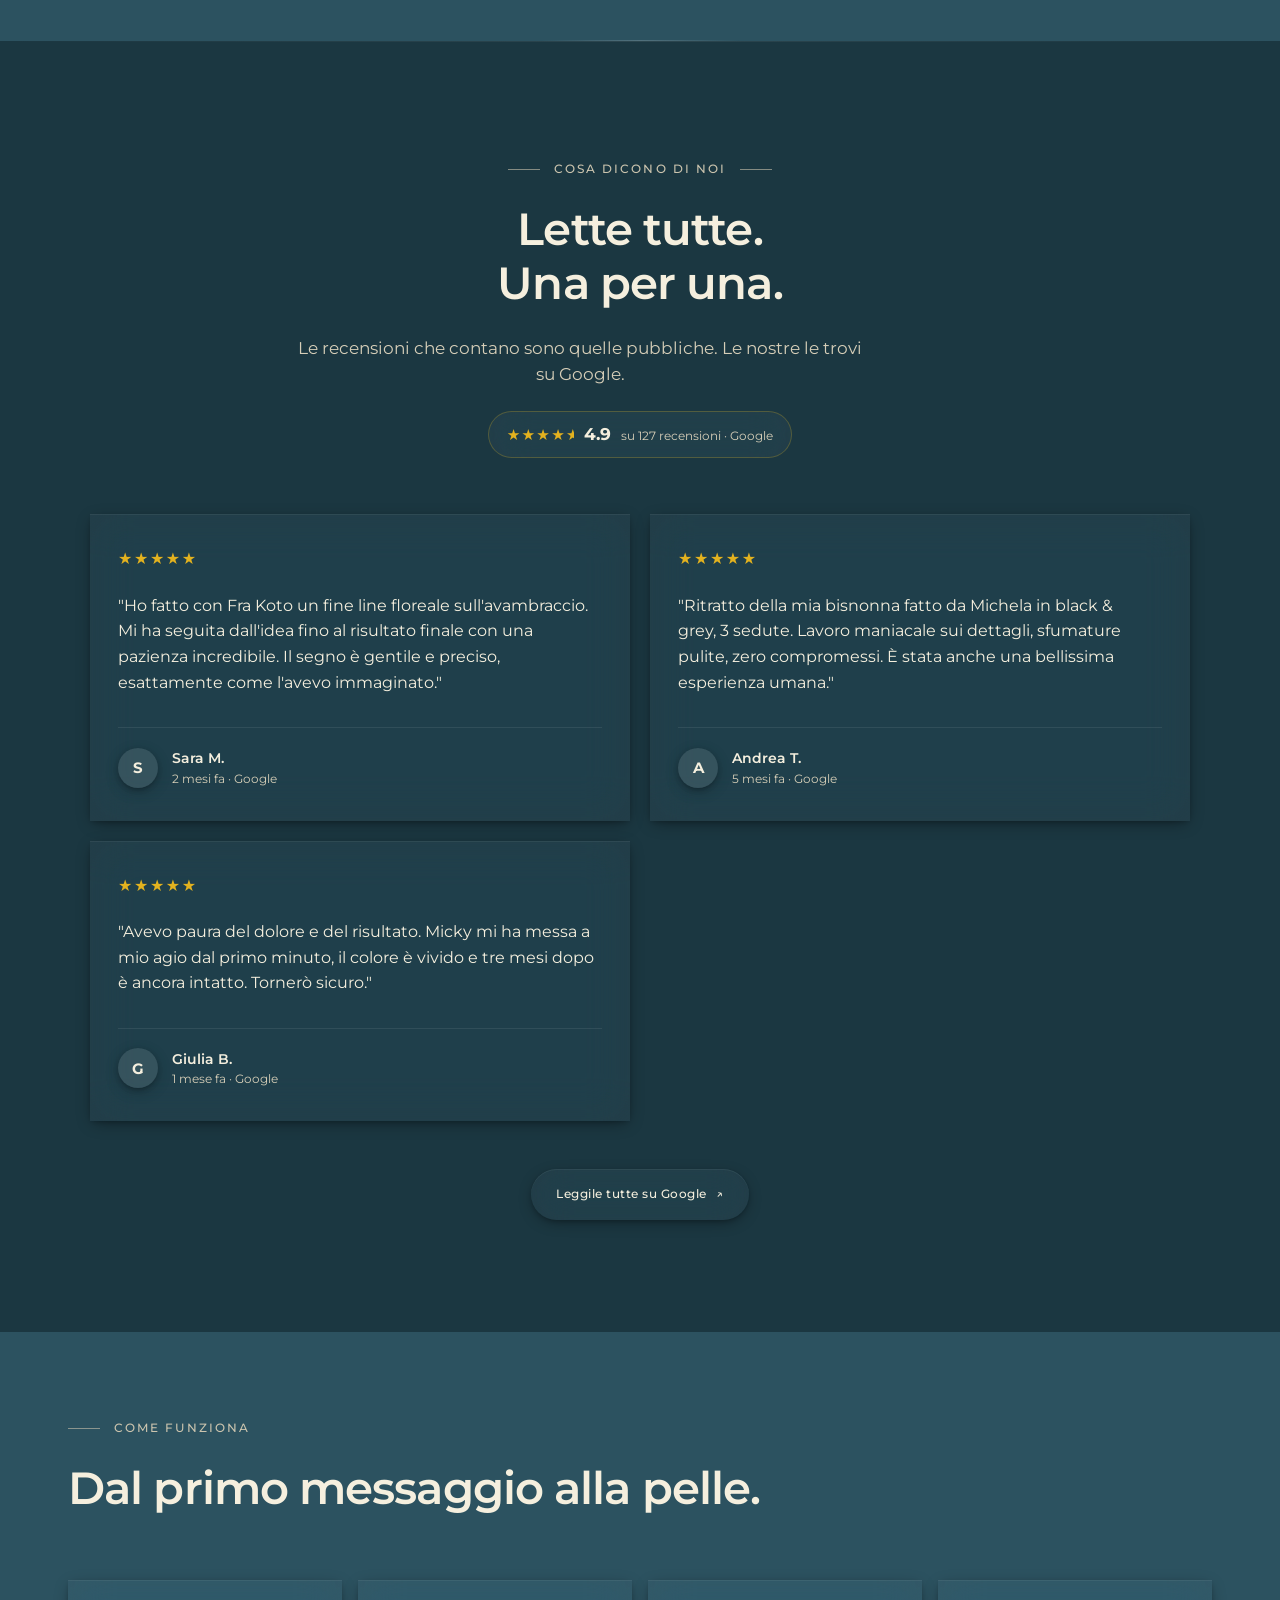
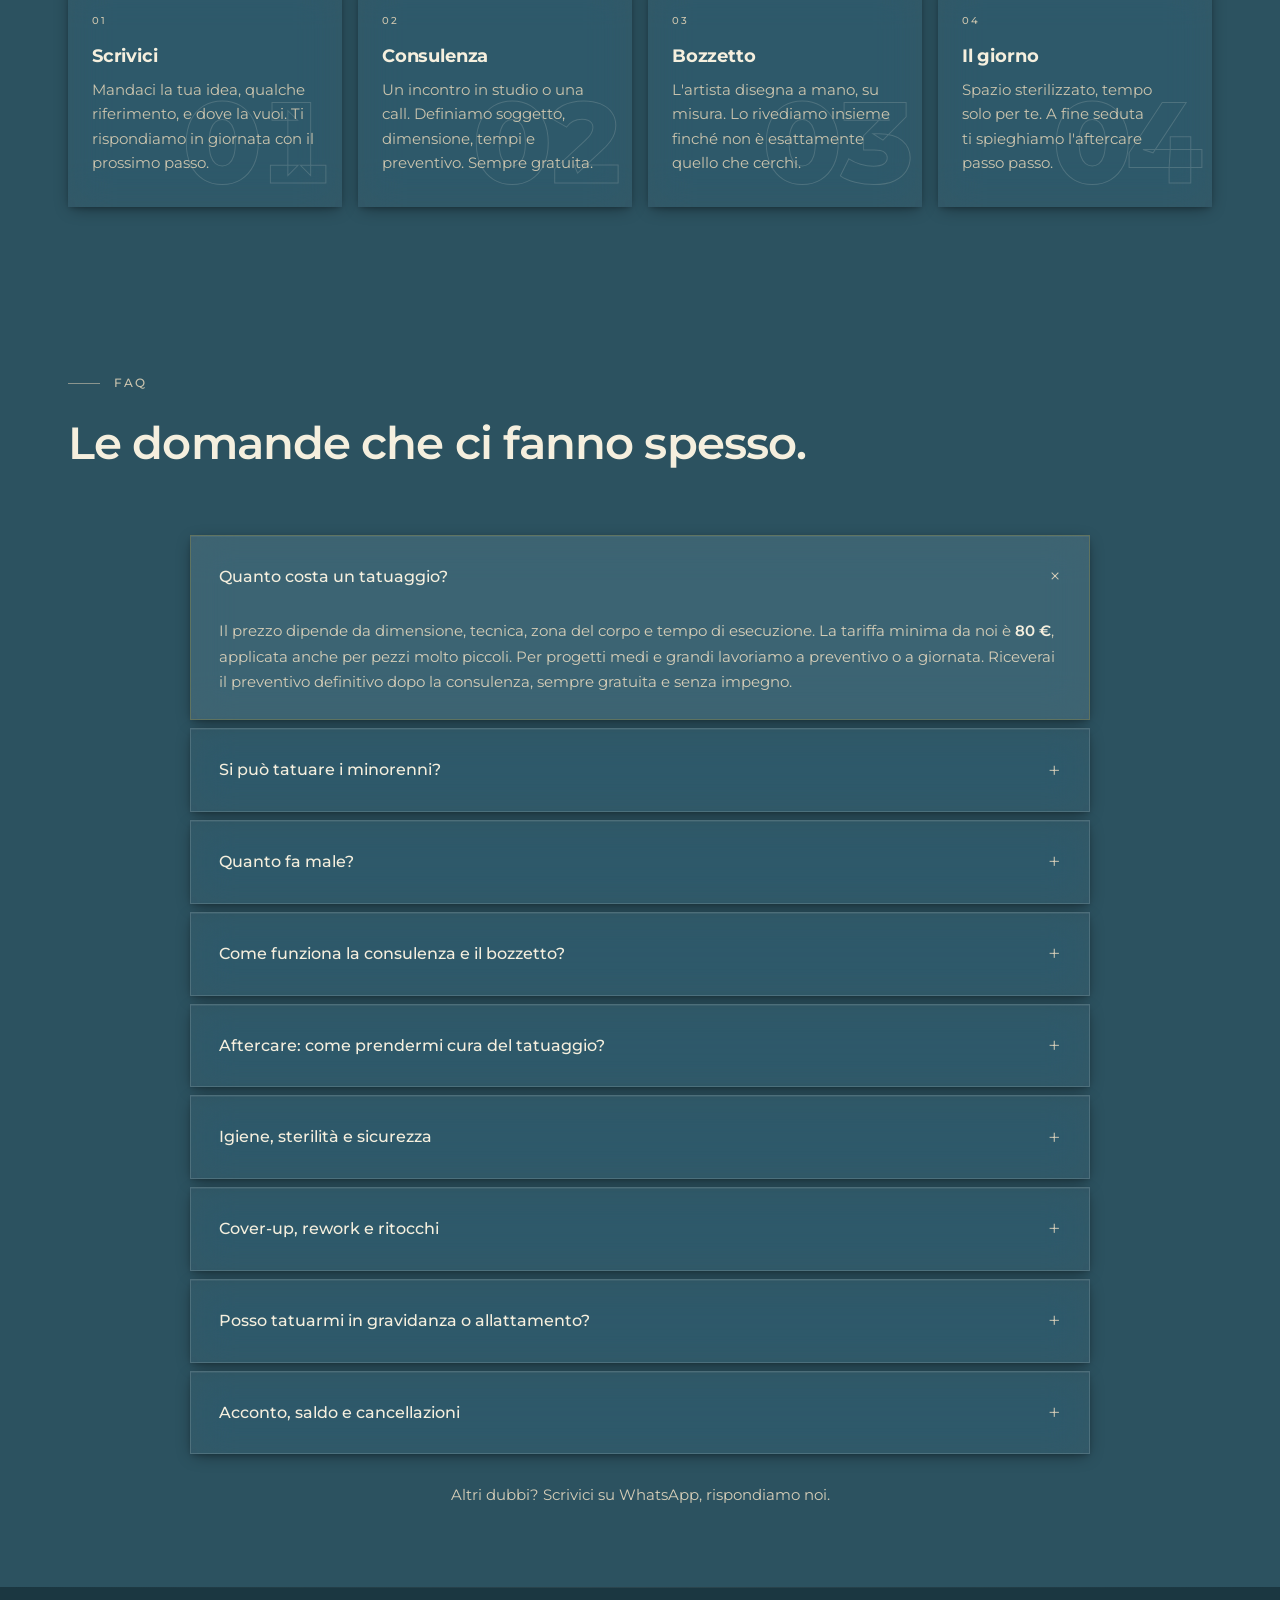
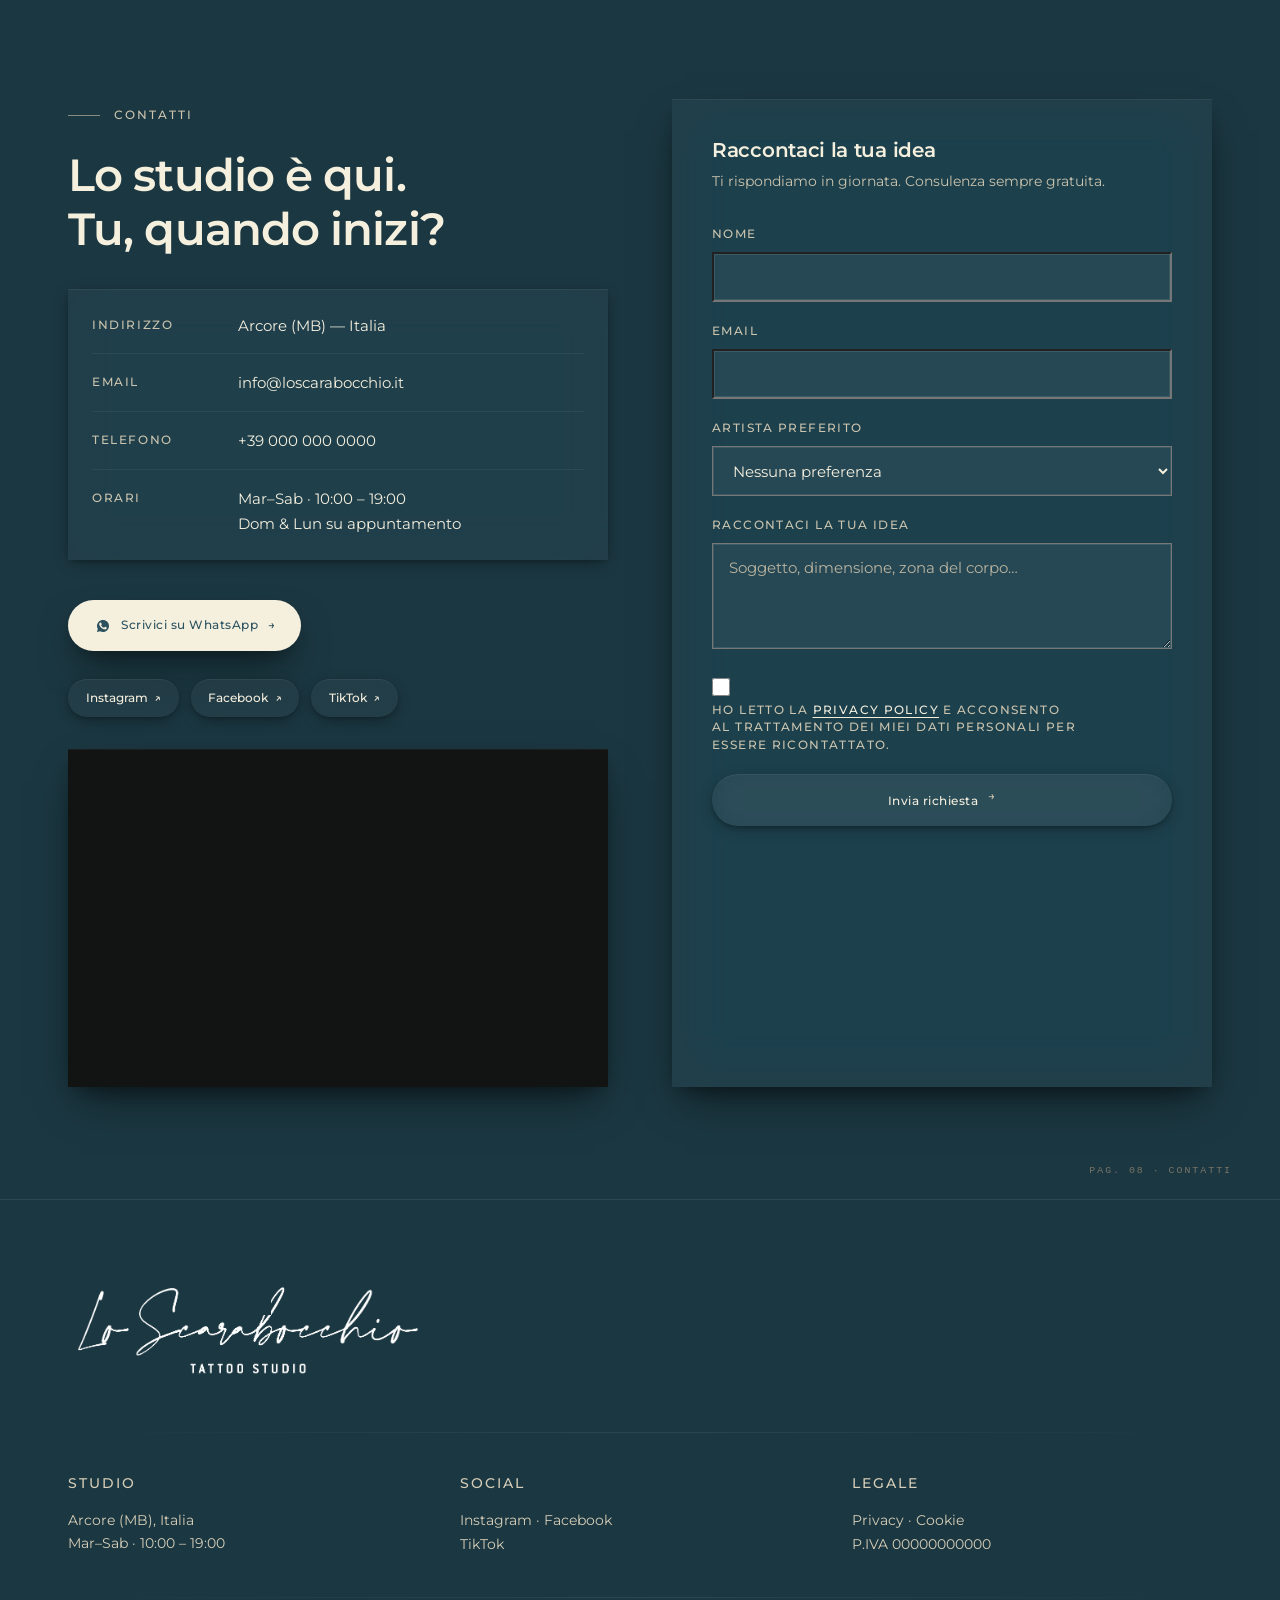
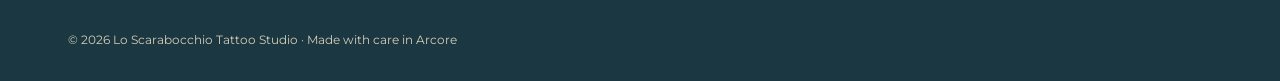
==== commit ca55e069: "Footer: rimossi newsletter e chip artisti - Rimosso il blocco .footer__top con la newsletter ("Le nu" ====
--- a/index.html
+++ b/index.html
@@ -611,37 +611,6 @@
   <!-- FOOTER -->
   <footer class="footer">
     <div class="container">
-      <div class="footer__top">
-        <div class="footer__newsletter">
-          <p class="eyebrow">Newsletter</p>
-          <h3 class="footer__news-title">Le nuove disponibilità, prima di tutti.</h3>
-          <p class="footer__news-sub">Apriamo il calendario poche volte all'anno. Iscriviti per saperlo prima — niente spam, solo le date che contano.</p>
-          <form class="footer__news-form" id="newsForm">
-            <input type="email" name="email" placeholder="la-tua@email.com" required aria-label="Email" />
-            <button type="submit" class="btn btn--solid">Iscriviti <span>→</span></button>
-          </form>
-          <p class="footer__news-status" id="newsStatus" role="status" aria-live="polite"></p>
-        </div>
-
-        <div class="footer__artists">
-          <p class="eyebrow">Artisti</p>
-          <div class="footer__artist-list">
-            <a href="artisti/francesca.html" class="footer__artist">
-              <span class="footer__artist-avatar"><img src="images/francesca.jpg" alt="" loading="lazy" /></span>
-              <span class="footer__artist-name">Fra Koto</span>
-            </a>
-            <a href="artisti/michela.html" class="footer__artist">
-              <span class="footer__artist-avatar"><img src="images/michela.jpg" alt="" loading="lazy" /></span>
-              <span class="footer__artist-name">Michela</span>
-            </a>
-            <a href="artisti/micky.html" class="footer__artist">
-              <span class="footer__artist-avatar"><img class="img--lighten" src="images/micky.jpg" alt="" loading="lazy" /></span>
-              <span class="footer__artist-name">Micky</span>
-            </a>
-          </div>
-        </div>
-      </div>
-
       <p class="footer__brand"><img src="images/wordmark.png" alt="Lo Scarabocchio" loading="lazy" /></p>
 
       <div class="footer__cols">
--- a/styles.css
+++ b/styles.css
@@ -2509,124 +2509,6 @@
   border-top: 1px solid rgba(255,255,255,0.08);
 }
 
-.footer__top {
-  display: grid;
-  grid-template-columns: 1.4fr 1fr;
-  gap: 4rem;
-  padding-bottom: 4rem;
-  margin-bottom: 4rem;
-  border-bottom: 1px solid rgba(255,255,255,0.08);
-}
-
-/* Newsletter */
-.footer__news-title {
-  font-size: clamp(1.5rem, 2.5vw, 2.1rem);
-  font-weight: 600;
-  letter-spacing: -0.02em;
-  line-height: 1.2;
-  margin-bottom: 0.85rem;
-  color: var(--ink);
-  max-width: 480px;
-}
-
-.footer__news-sub {
-  font-size: 0.95rem;
-  color: var(--ink-soft);
-  margin-bottom: 1.75rem;
-  max-width: 460px;
-}
-
-.footer__news-form {
-  display: flex;
-  gap: 0.5rem;
-  max-width: 480px;
-  align-items: stretch;
-}
-
-.footer__news-form input {
-  flex: 1;
-  padding: 0.85rem 1.1rem;
-  background: var(--glass);
-  backdrop-filter: blur(12px);
-  -webkit-backdrop-filter: blur(12px);
-  border: 0;
-  border-radius: 999px;
-  font-family: var(--font);
-  font-size: 0.95rem;
-  color: var(--ink);
-  box-shadow: inset 0 0 0 1px rgba(255,255,255,0.06), var(--shadow-1);
-  transition: box-shadow 0.3s, background 0.3s;
-}
-
-.footer__news-form input::placeholder { color: #b9b3a0; }
-
-.footer__news-form input:focus {
-  outline: none;
-  background: var(--glass-hi);
-  box-shadow: inset 0 0 0 1px rgba(255,255,255,0.22), var(--shadow-1);
-}
-
-.footer__news-form button { flex-shrink: 0; }
-
-/* Artists in footer */
-.footer__artists { padding-left: 1rem; }
-
-.footer__artist-list {
-  display: flex;
-  flex-direction: column;
-  gap: 0.4rem;
-  margin-top: 1rem;
-}
-
-.footer__artist {
-  display: inline-flex;
-  align-items: center;
-  gap: 0.85rem;
-  padding: 0.55rem 0.85rem 0.55rem 0.5rem;
-  width: max-content;
-  background: var(--glass);
-  backdrop-filter: blur(10px);
-  -webkit-backdrop-filter: blur(10px);
-  border-radius: 999px;
-  font-size: 0.9rem;
-  font-weight: 500;
-  color: var(--ink);
-  box-shadow: var(--shadow-1), var(--shadow-inset);
-  transition: all 0.3s var(--ease);
-}
-
-.footer__artist:hover {
-  transform: translateX(4px);
-  background: var(--glass-hi);
-  box-shadow: var(--shadow-2), var(--shadow-inset);
-}
-
-.footer__artist-avatar {
-  width: 32px;
-  height: 32px;
-  border-radius: 50%;
-  overflow: hidden;
-  flex-shrink: 0;
-  box-shadow: 0 2px 8px rgba(0,0,0,0.3);
-}
-
-.footer__artist-avatar img {
-  width: 100%;
-  height: 100%;
-  object-fit: cover;
-  filter: brightness(0.9) saturate(0.9);
-}
-
-@media (max-width: 800px) {
-  .footer__top { grid-template-columns: 1fr; gap: 2.5rem; padding-bottom: 2.5rem; margin-bottom: 2.5rem; }
-  .footer__artists { padding-left: 0; }
-}
-
-@media (max-width: 500px) {
-  .footer__news-form { flex-direction: column; }
-  .footer__news-form button { justify-content: center; }
-}
-
 .footer__brand {
   margin-bottom: 3rem;
 }
@@ -2679,13 +2561,6 @@
 }
 .footer__cols a:hover { color: var(--accent-soft); }
 
-.footer__news-status {
-  margin-top: 0.75rem;
-  font-size: 0.82rem;
-  color: var(--accent-soft);
-  min-height: 1.2em;
-}
-
 .footer__copy {
   padding-top: 2rem;
   font-size: 0.75rem;
@@ -2705,9 +2580,6 @@
 
 .artist-card:hover .img--lighten,
 .artist-row__media:hover .img--lighten,
-.footer__artist:hover .img--lighten {
-  filter: brightness(1.18) contrast(0.98) saturate(1.06) !important;
-}
 
 /* ============== IMAGES IN MEDIA SLOTS ============== */
 
@@ -3583,7 +3455,6 @@
   opacity: 0.7;
 }
 
-
 /* ============== MAP ============== */
 
 .contatti__map {
@@ -3899,24 +3770,6 @@
 }
 
 /* ============== NEWSLETTER FOCUS RIPPLE ============== */
-
-.footer__news-form {
-  position: relative;
-}
-
-.footer__news-form input {
-  transition: box-shadow 0.4s var(--ease),
-              background 0.4s var(--ease),
-              padding 0.4s var(--ease);
-}
-
-.footer__news-form input:focus {
-  padding-left: 1.4rem;
-  box-shadow:
-    inset 0 0 0 1px rgba(255,255,255,0.4),
-    0 0 0 4px rgba(255,255,255,0.06),
-    var(--shadow-1);
-}
 
 /* ============== FILMSTRIP GATE HOVER ============== */
 
@@ -4769,4 +4622,3 @@
   to   { transform: scaleX(1); opacity: 0.45; }
 }
 
-
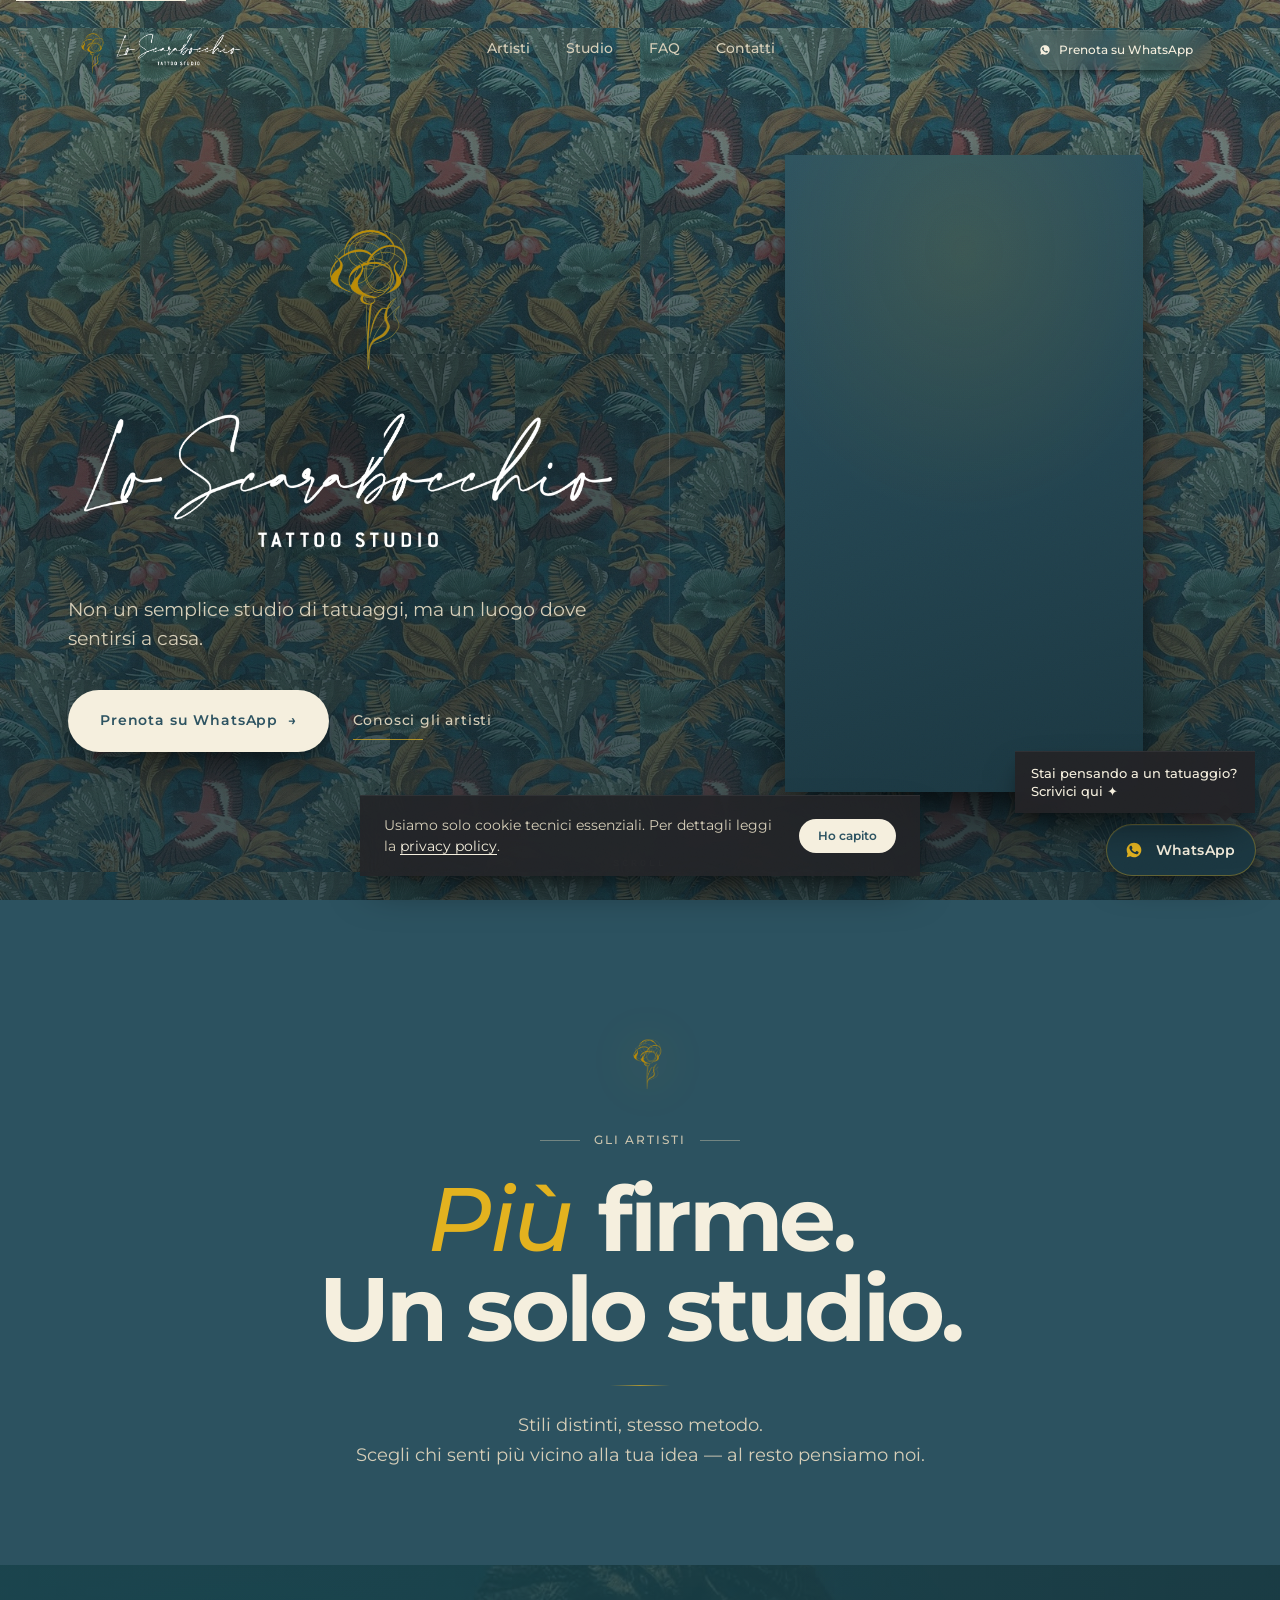
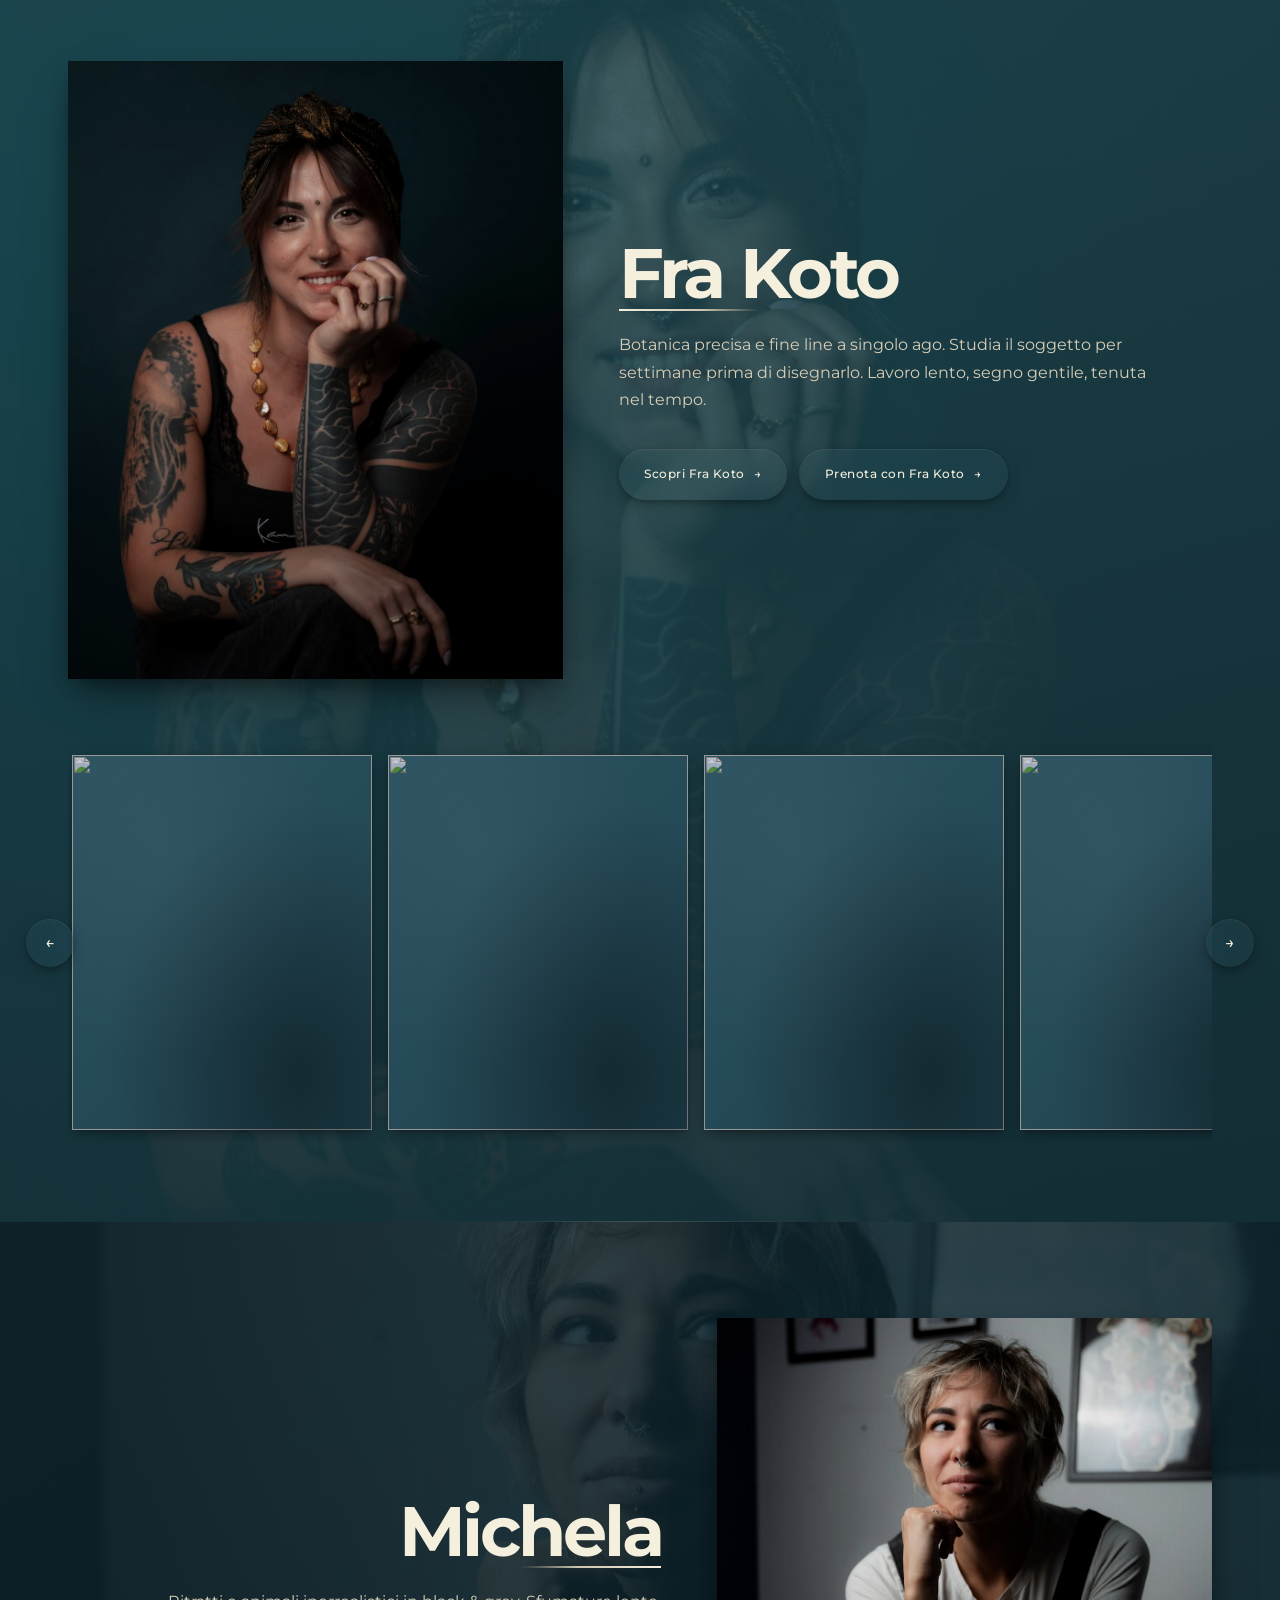
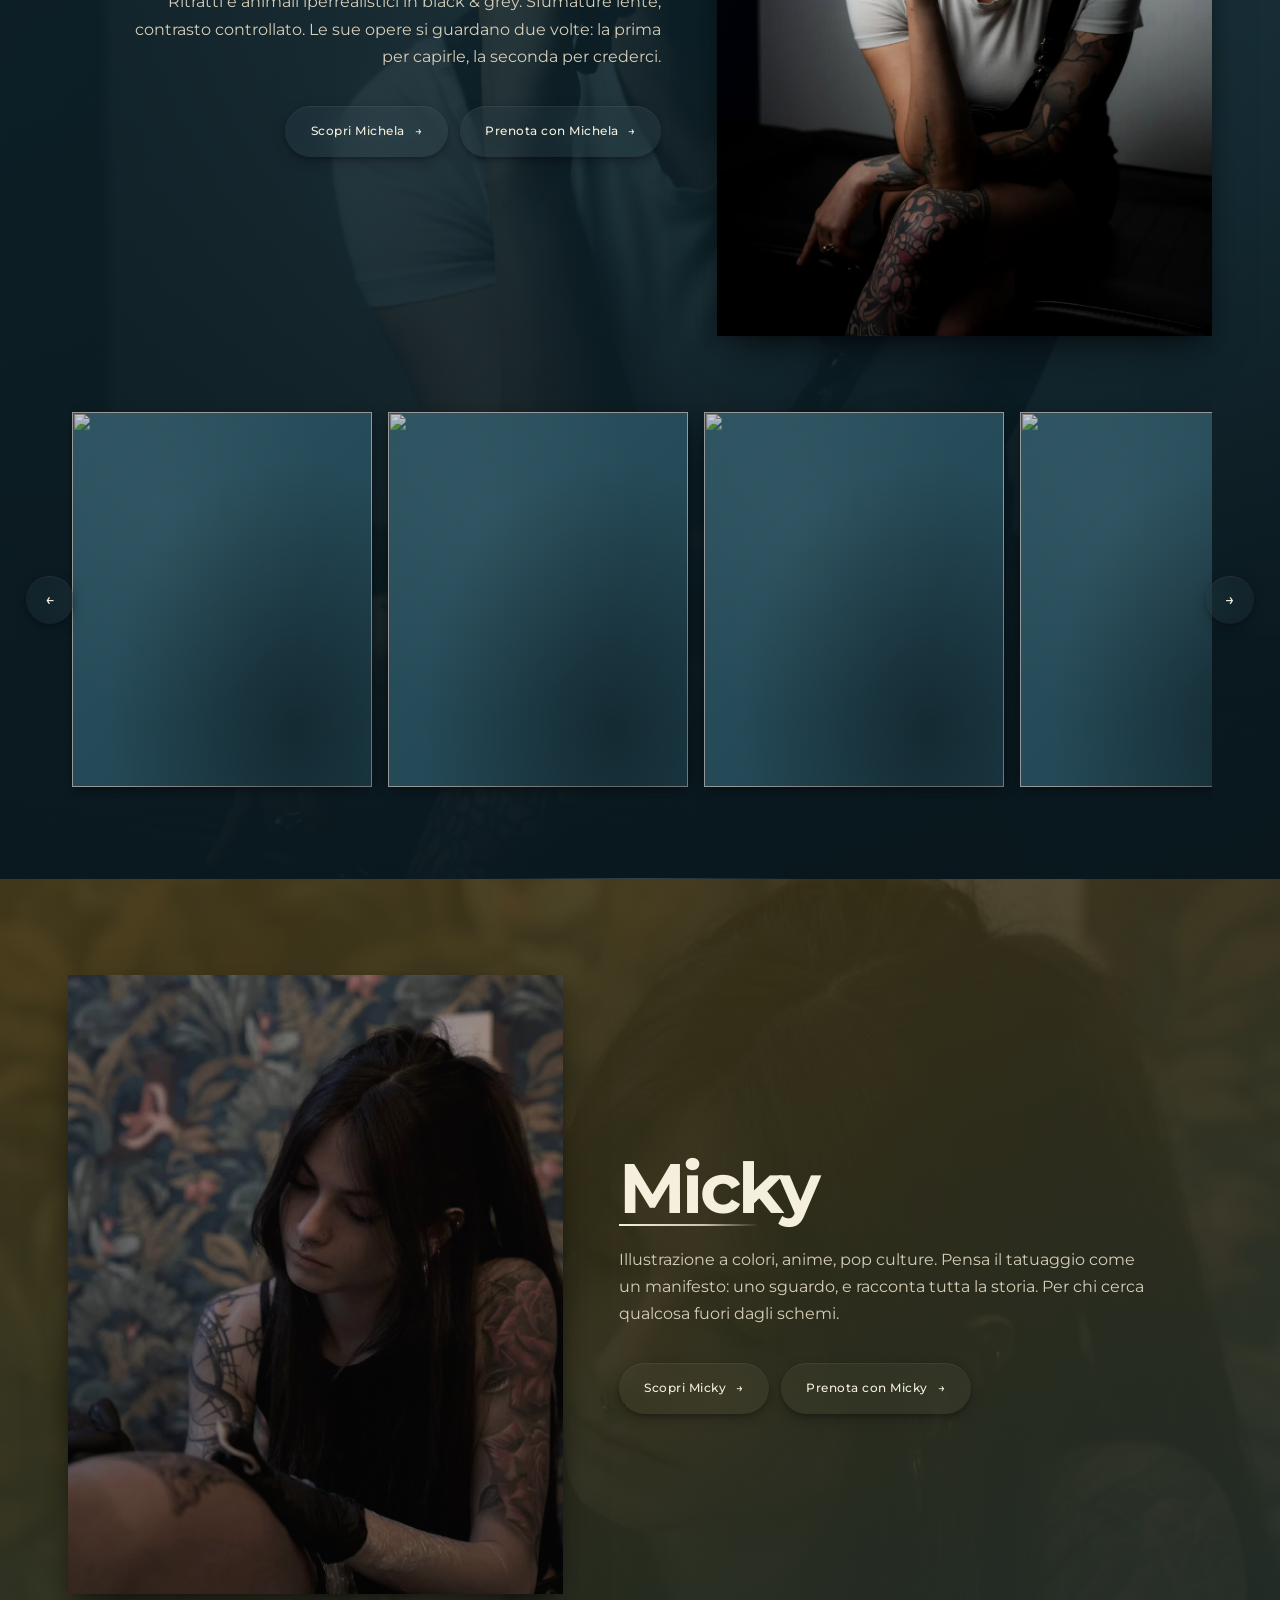
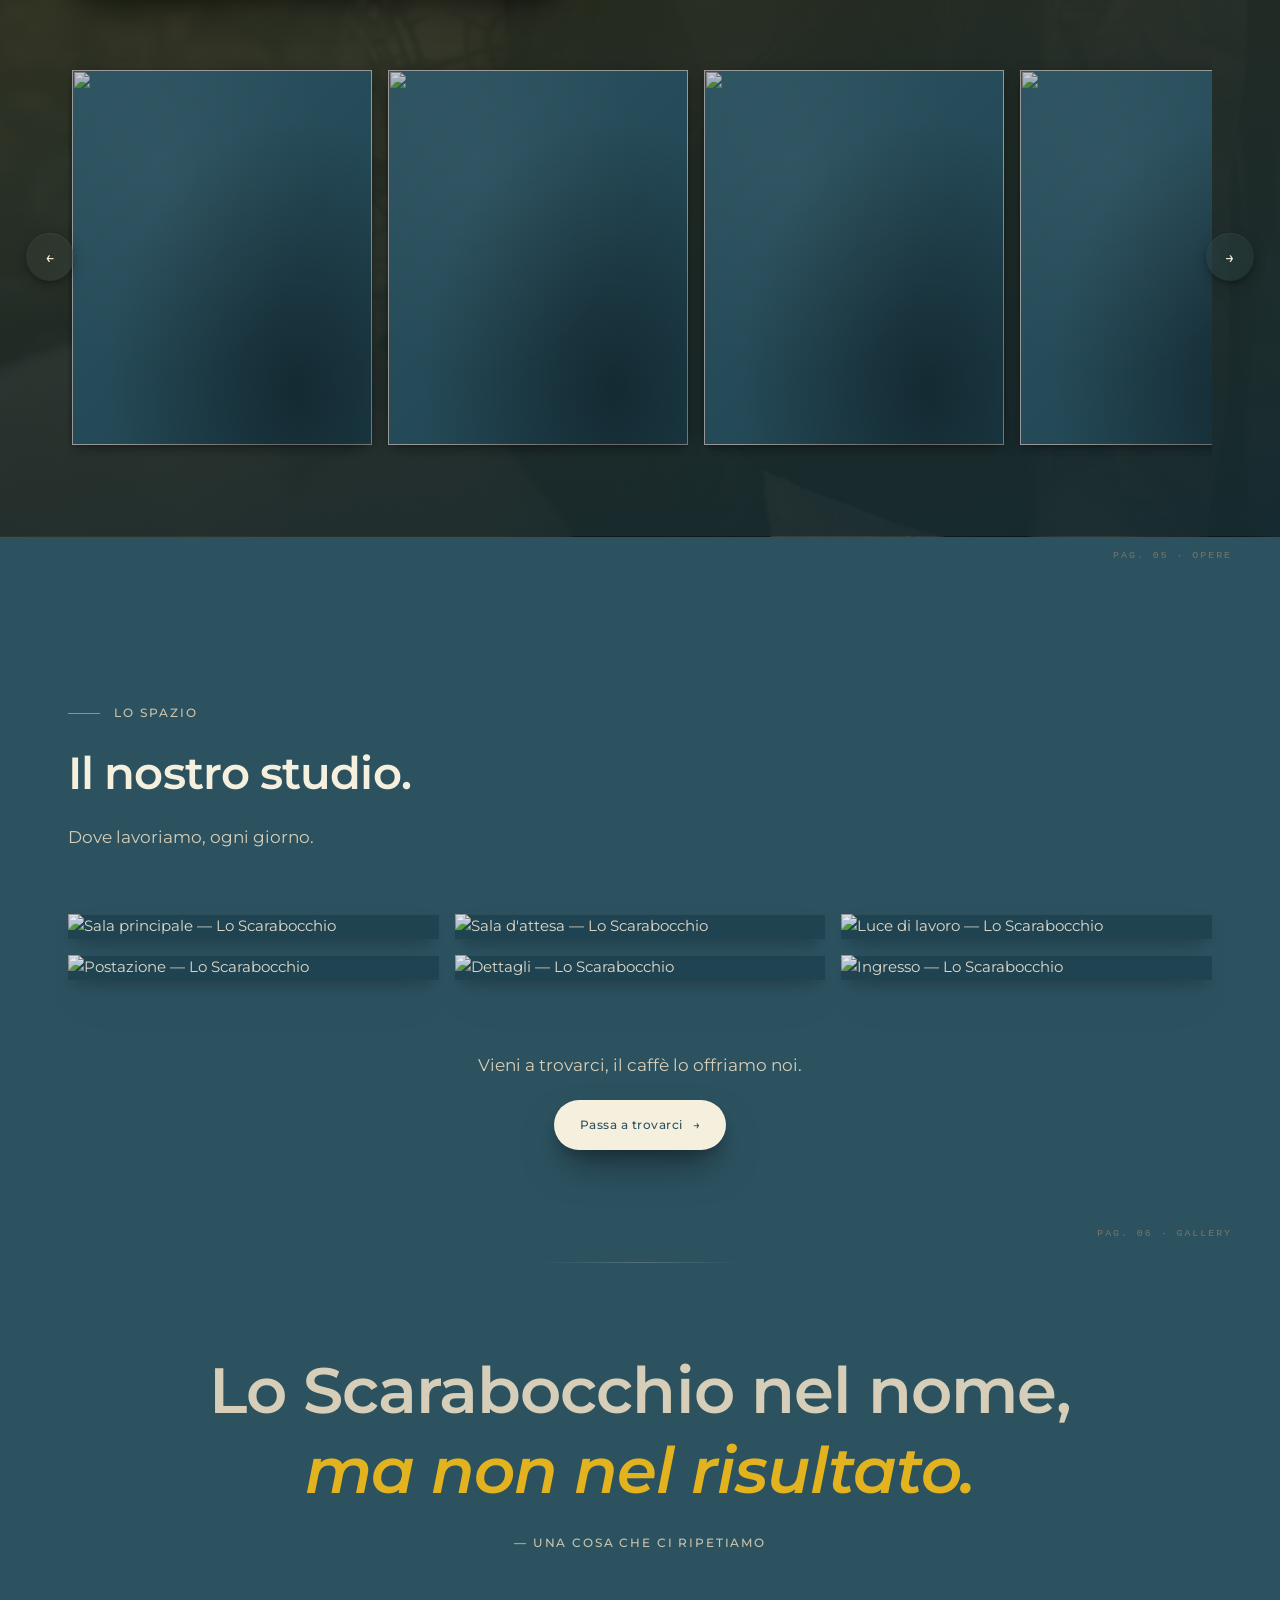
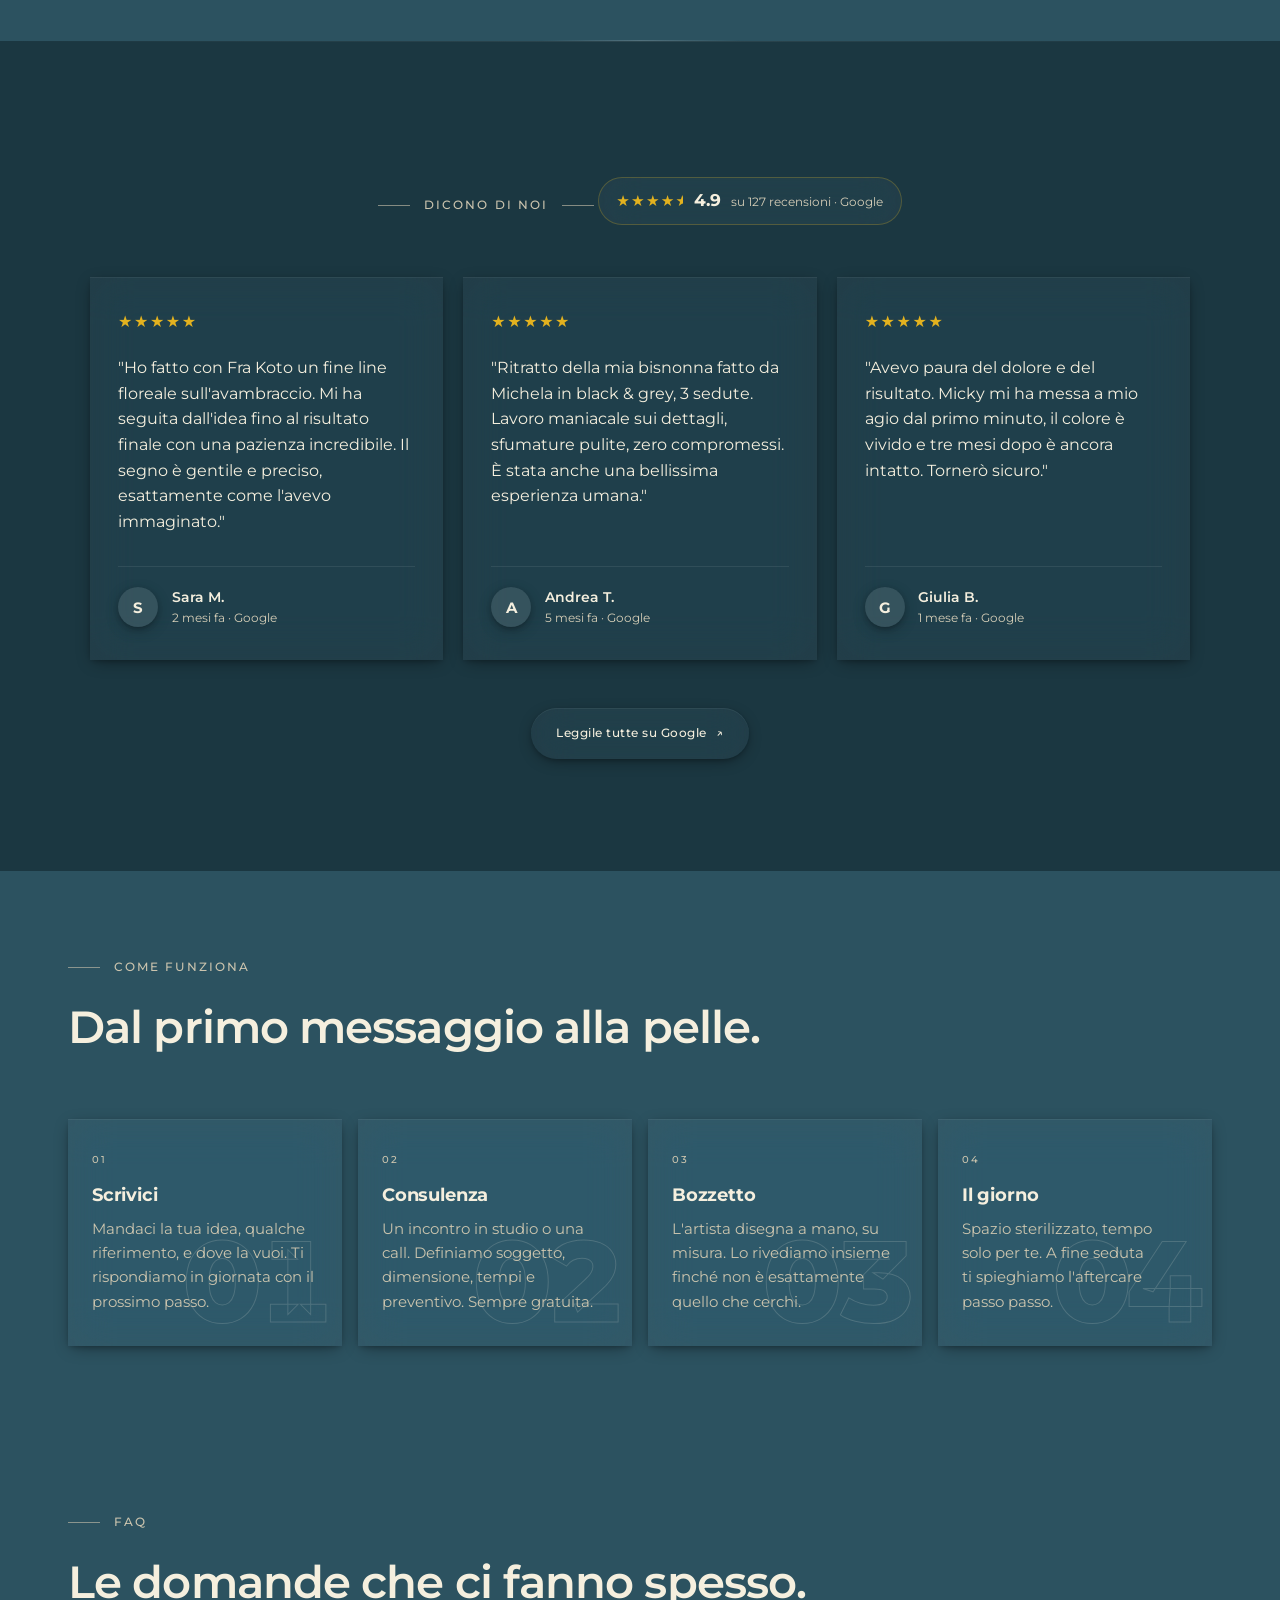
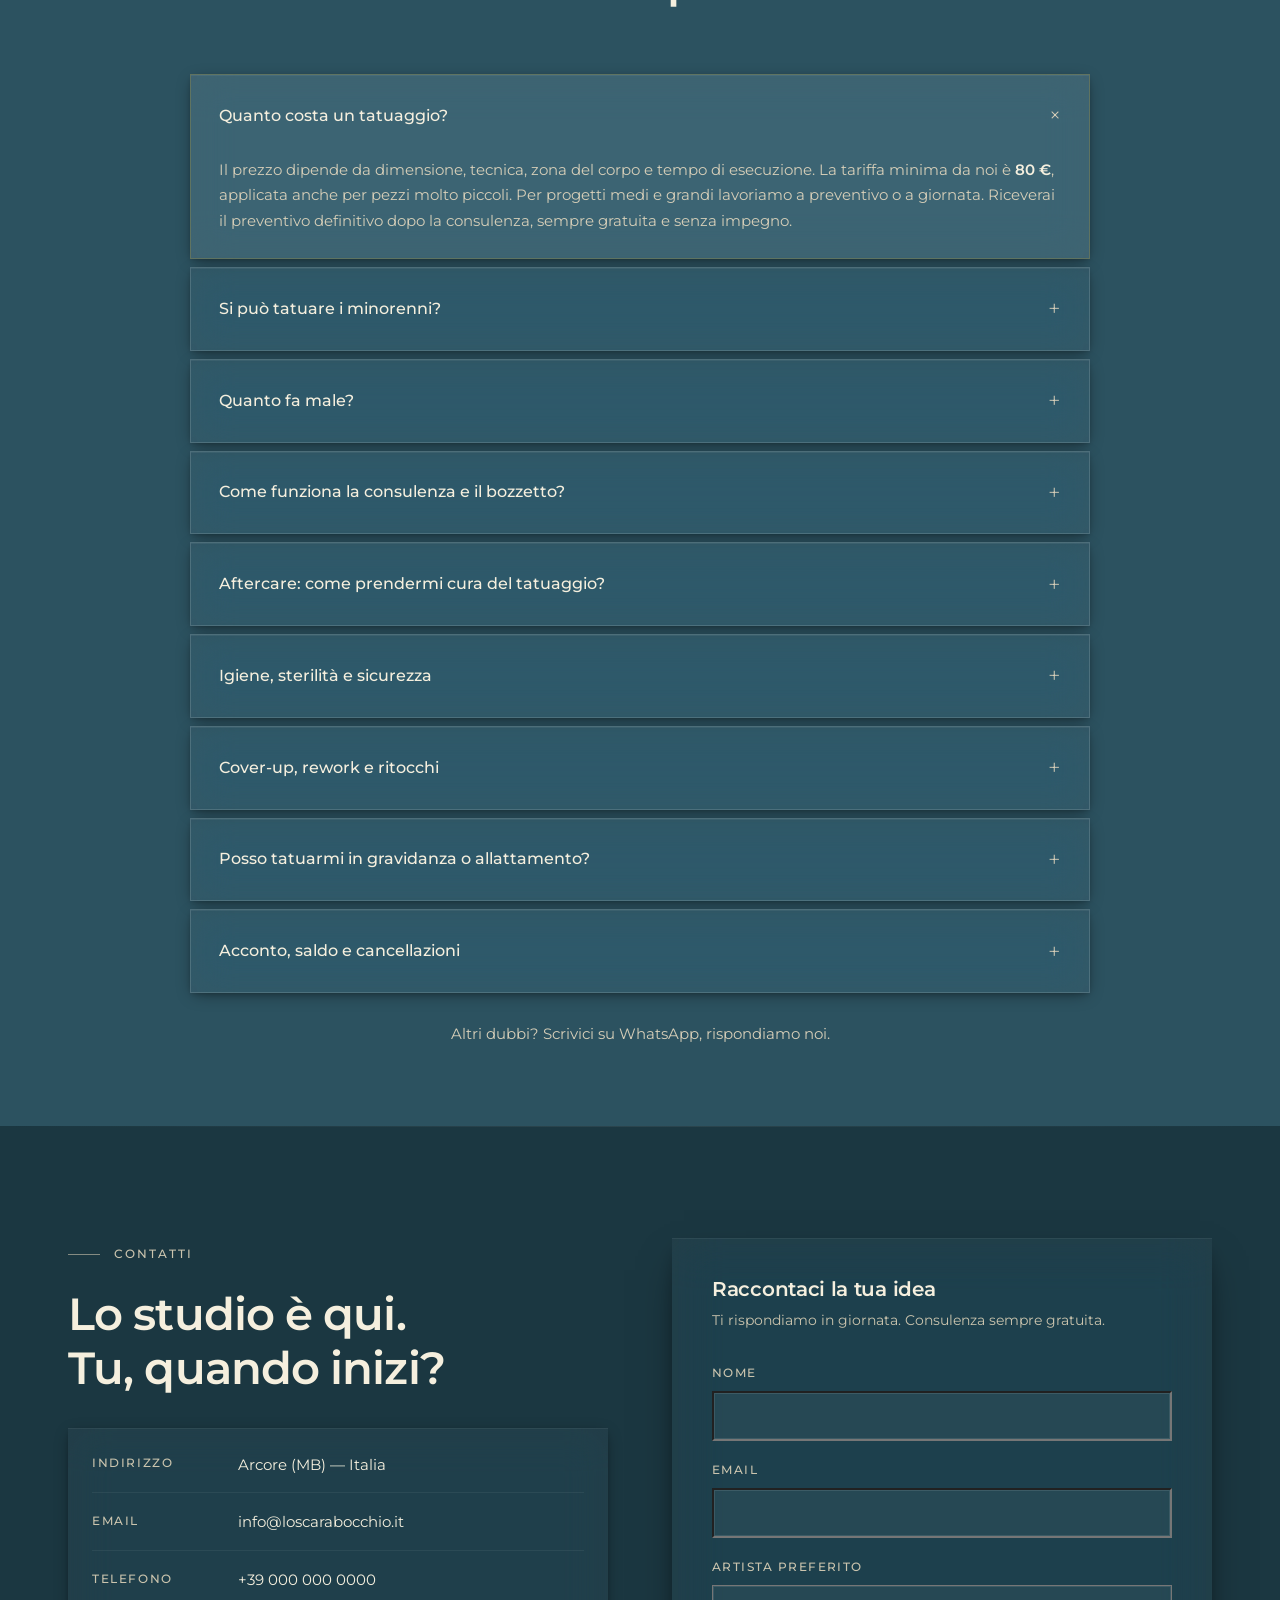
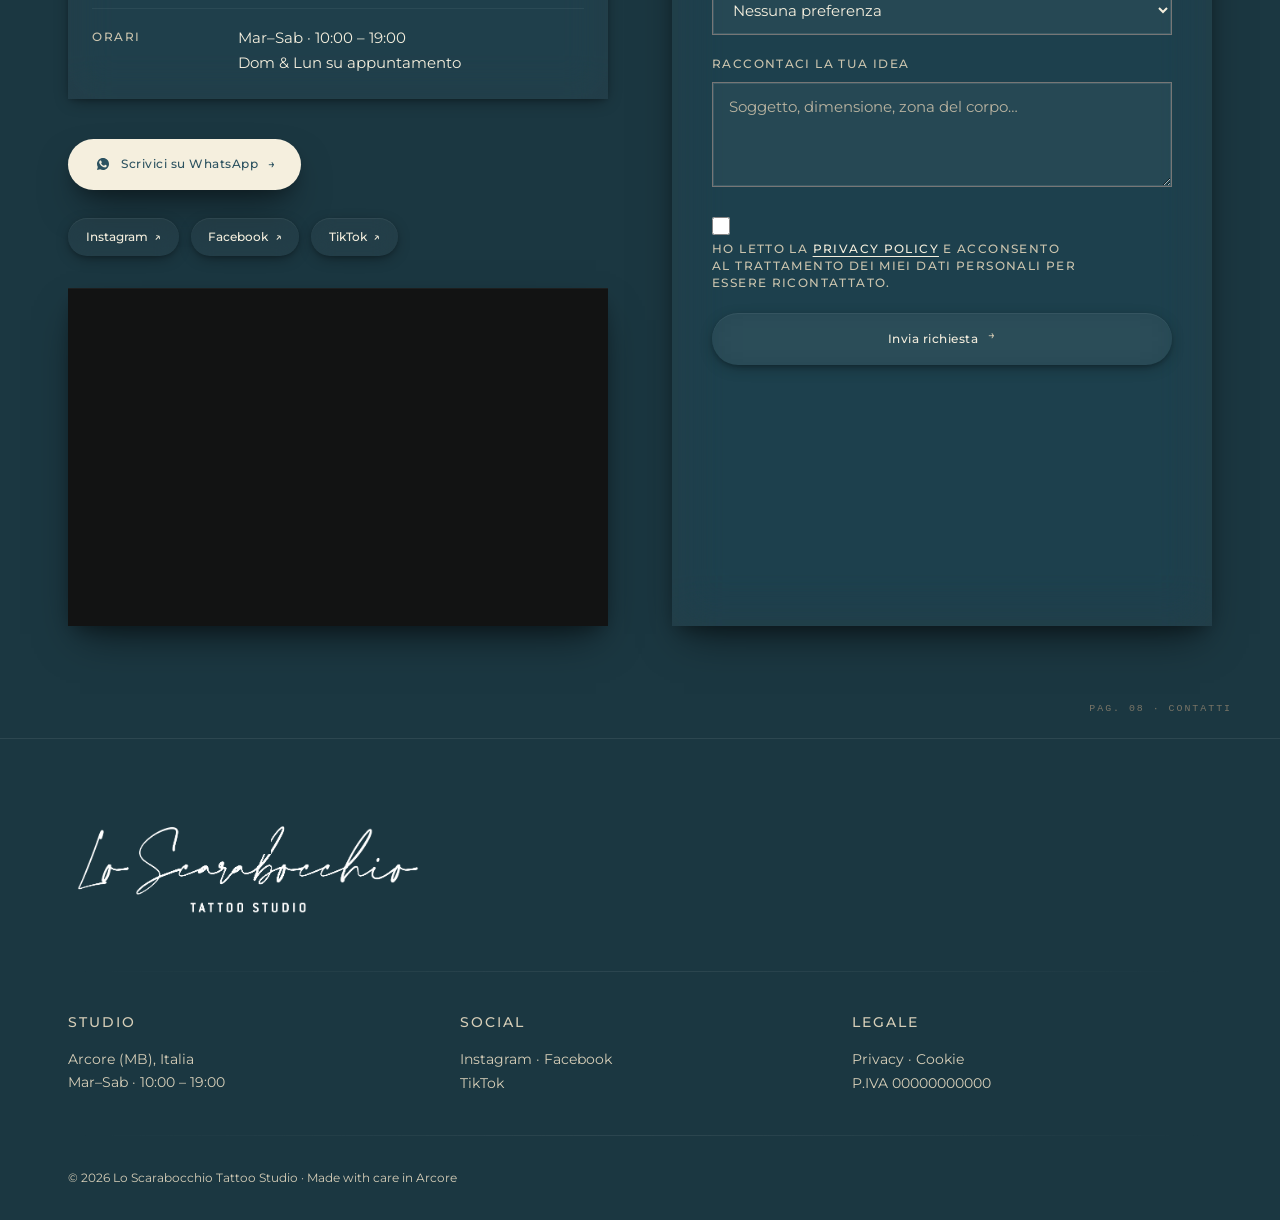
==== commit 176db244: "Recensioni: testata ridotta a "Dicono di noi" - Rimossi il titolo "Lette tutte. Una per una." e il s" ====
--- a/index.html
+++ b/index.html
@@ -330,9 +330,7 @@
   <section class="reviews">
     <div class="container">
       <div class="section-head">
-        <p class="eyebrow">Cosa dicono di noi</p>
-        <h2 class="display">Lette tutte. <br/>Una per una.</h2>
-        <p class="section-head__sub">Le recensioni che contano sono quelle pubbliche. Le nostre le trovi su Google.</p>
+        <p class="eyebrow">Dicono di noi</p>
         <div class="reviews__rating">
           <span class="reviews__rating-stars" aria-hidden="true">★★★★<span class="reviews__rating-half">★</span></span>
           <span class="reviews__rating-score" aria-label="Valutazione media 4,9 su 5">4.9</span>
--- a/styles.css
+++ b/styles.css
@@ -1849,66 +1849,11 @@
   z-index: 1;
 }
 
-.artist-page__quote {
-  font-size: 1.15rem;
-  line-height: 1.55;
-  color: var(--ink);
-  font-weight: 400;
-  padding: 1.25rem 1.5rem;
-  background: var(--glass);
-  backdrop-filter: blur(20px) saturate(1.2);
-  -webkit-backdrop-filter: blur(20px) saturate(1.2);
-  border-radius: var(--radius);
-  box-shadow: var(--shadow-1), var(--shadow-inset);
-  margin-bottom: 2rem;
-}
-
 .artist-page__bio {
   color: var(--ink-2);
   font-size: 0.98rem;
   line-height: 1.75;
   margin-bottom: 2rem;
-}
-
-.artist-page__facts {
-  background: var(--glass);
-  backdrop-filter: blur(20px) saturate(1.2);
-  -webkit-backdrop-filter: blur(20px) saturate(1.2);
-  border-radius: var(--radius);
-  padding: 0.5rem 1.5rem;
-  margin-bottom: 2.5rem;
-  box-shadow: var(--shadow-1), var(--shadow-inset);
-}
-
-.artist-page__facts > div {
-  display: grid;
-  grid-template-columns: 130px 1fr;
-  gap: 1rem;
-  padding: 1rem 0;
-  align-items: start;
-  position: relative;
-}
-
-.artist-page__facts > div:not(:last-child)::after {
-  content: '';
-  position: absolute;
-  left: 0; right: 0; bottom: 0;
-  height: 1px;
-  background: rgba(255,255,255,0.06);
-}
-
-.artist-page__facts dt {
-  font-size: 0.72rem;
-  font-weight: 500;
-  letter-spacing: 0.14em;
-  text-transform: uppercase;
-  color: var(--ink-soft);
-  padding-top: 0.18rem;
-}
-
-.artist-page__facts dd {
-  color: var(--ink);
-  font-size: 0.92rem;
 }
 
 @media (max-width: 900px) {
@@ -3204,10 +3149,12 @@
 }
 
 .reviews .section-head {
-  margin: 0 auto 3.5rem;
+  margin: 0 auto 3rem;
   max-width: 720px;
   text-align: center;
 }
+
+.reviews .section-head .eyebrow { margin-bottom: 0.85rem; }
 .reviews .section-head .eyebrow { justify-content: center; }
 .reviews .section-head .eyebrow::after {
   content: '';
@@ -3257,7 +3204,7 @@
 
 .reviews__grid {
   display: grid;
-  grid-template-columns: repeat(2, 1fr);
+  grid-template-columns: repeat(3, 1fr);
   gap: 1.25rem;
   margin-bottom: 3rem;
   max-width: 1100px;
@@ -3344,7 +3291,7 @@
   color: var(--ink-2);
 }
 
-@media (max-width: 900px) { .reviews__grid { grid-template-columns: 1fr; } }
+@media (max-width: 1000px) { .reviews__grid { grid-template-columns: 1fr; } }
 
 @media (max-width: 700px) {
   .reviews { padding: 5rem 0; }
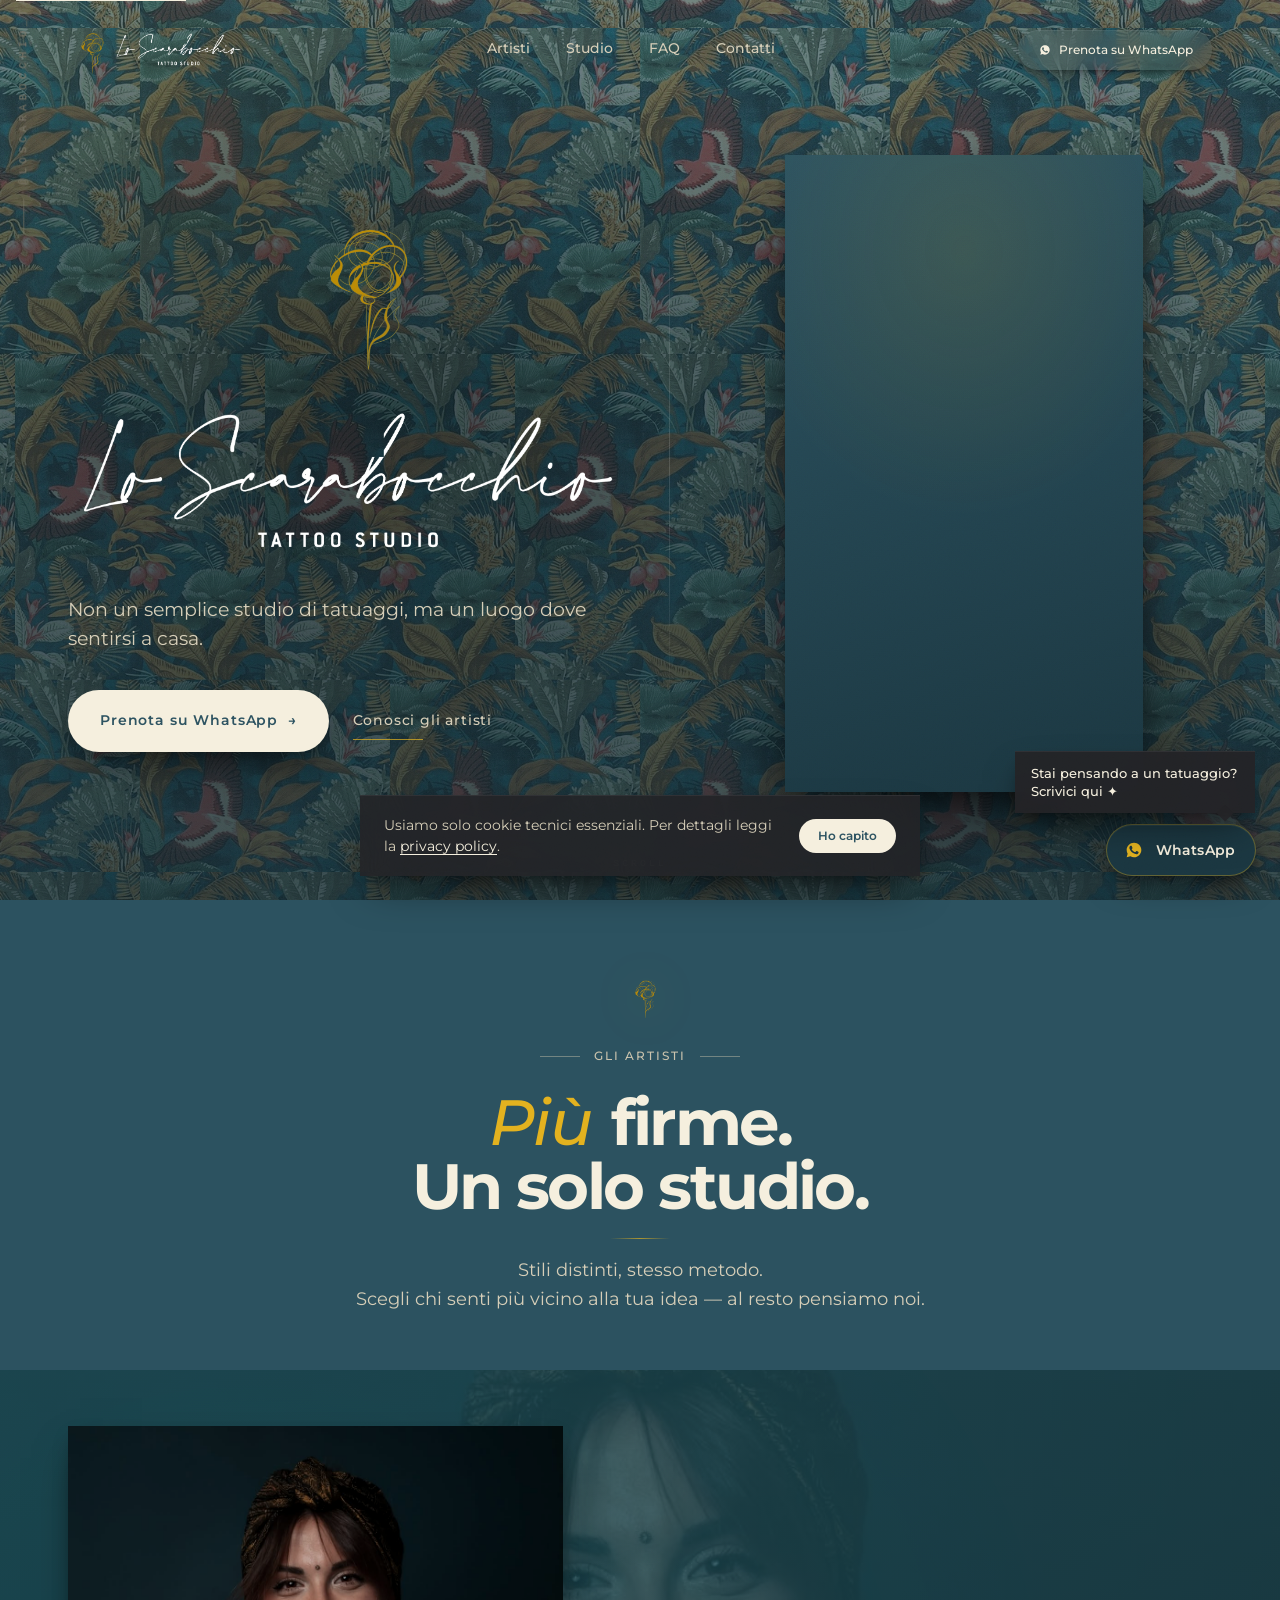
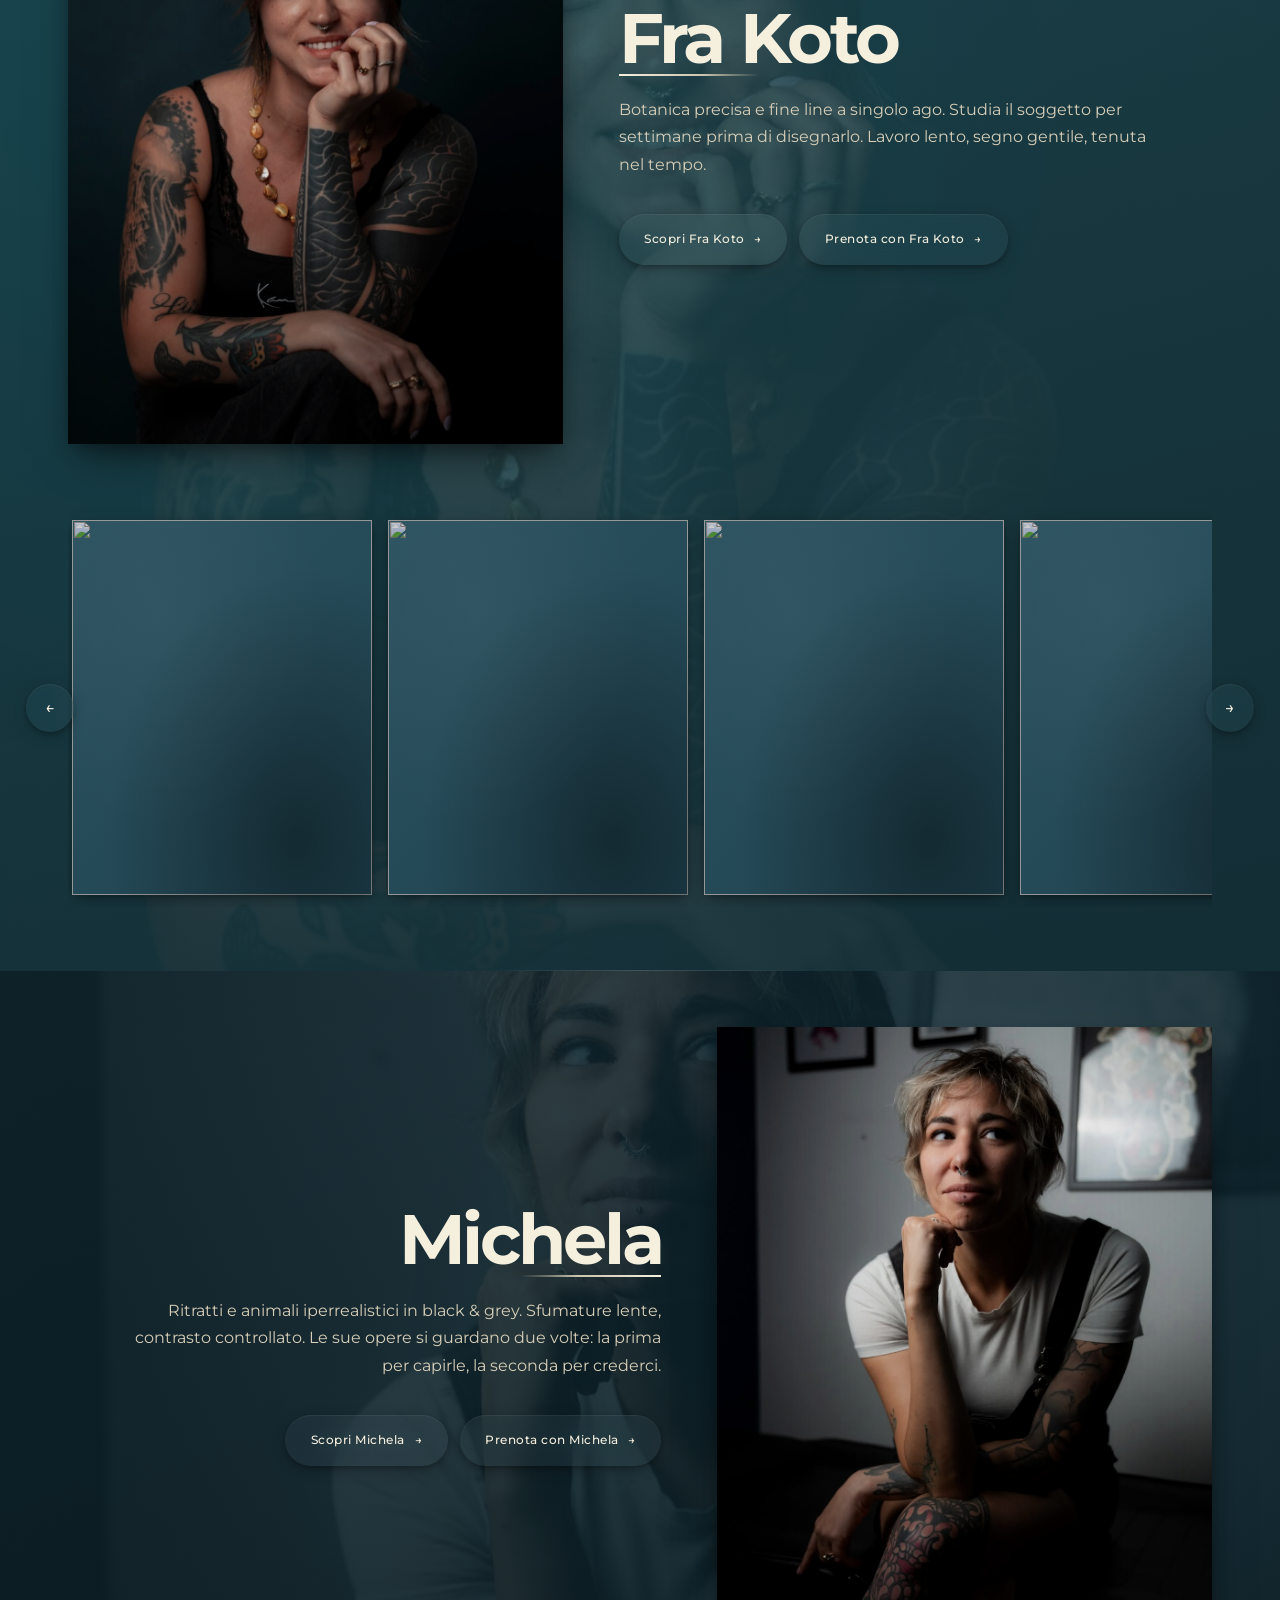
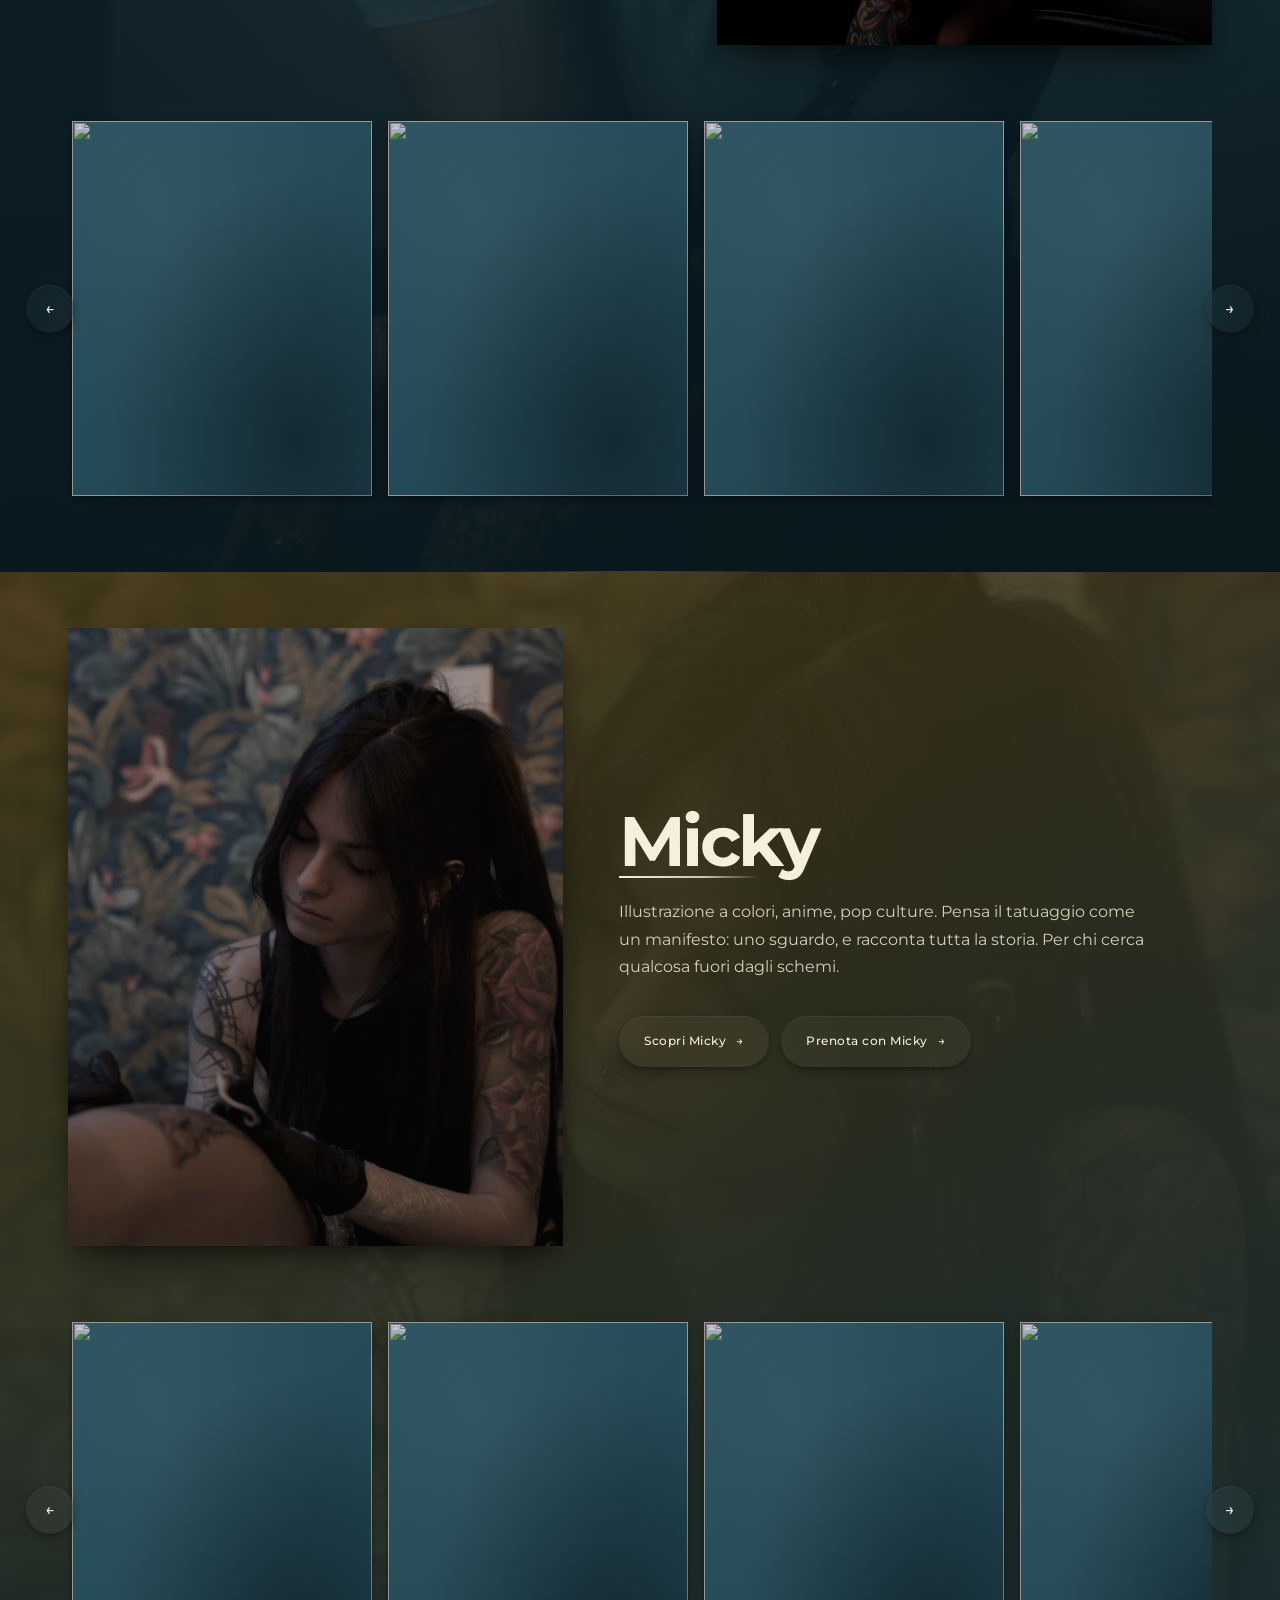
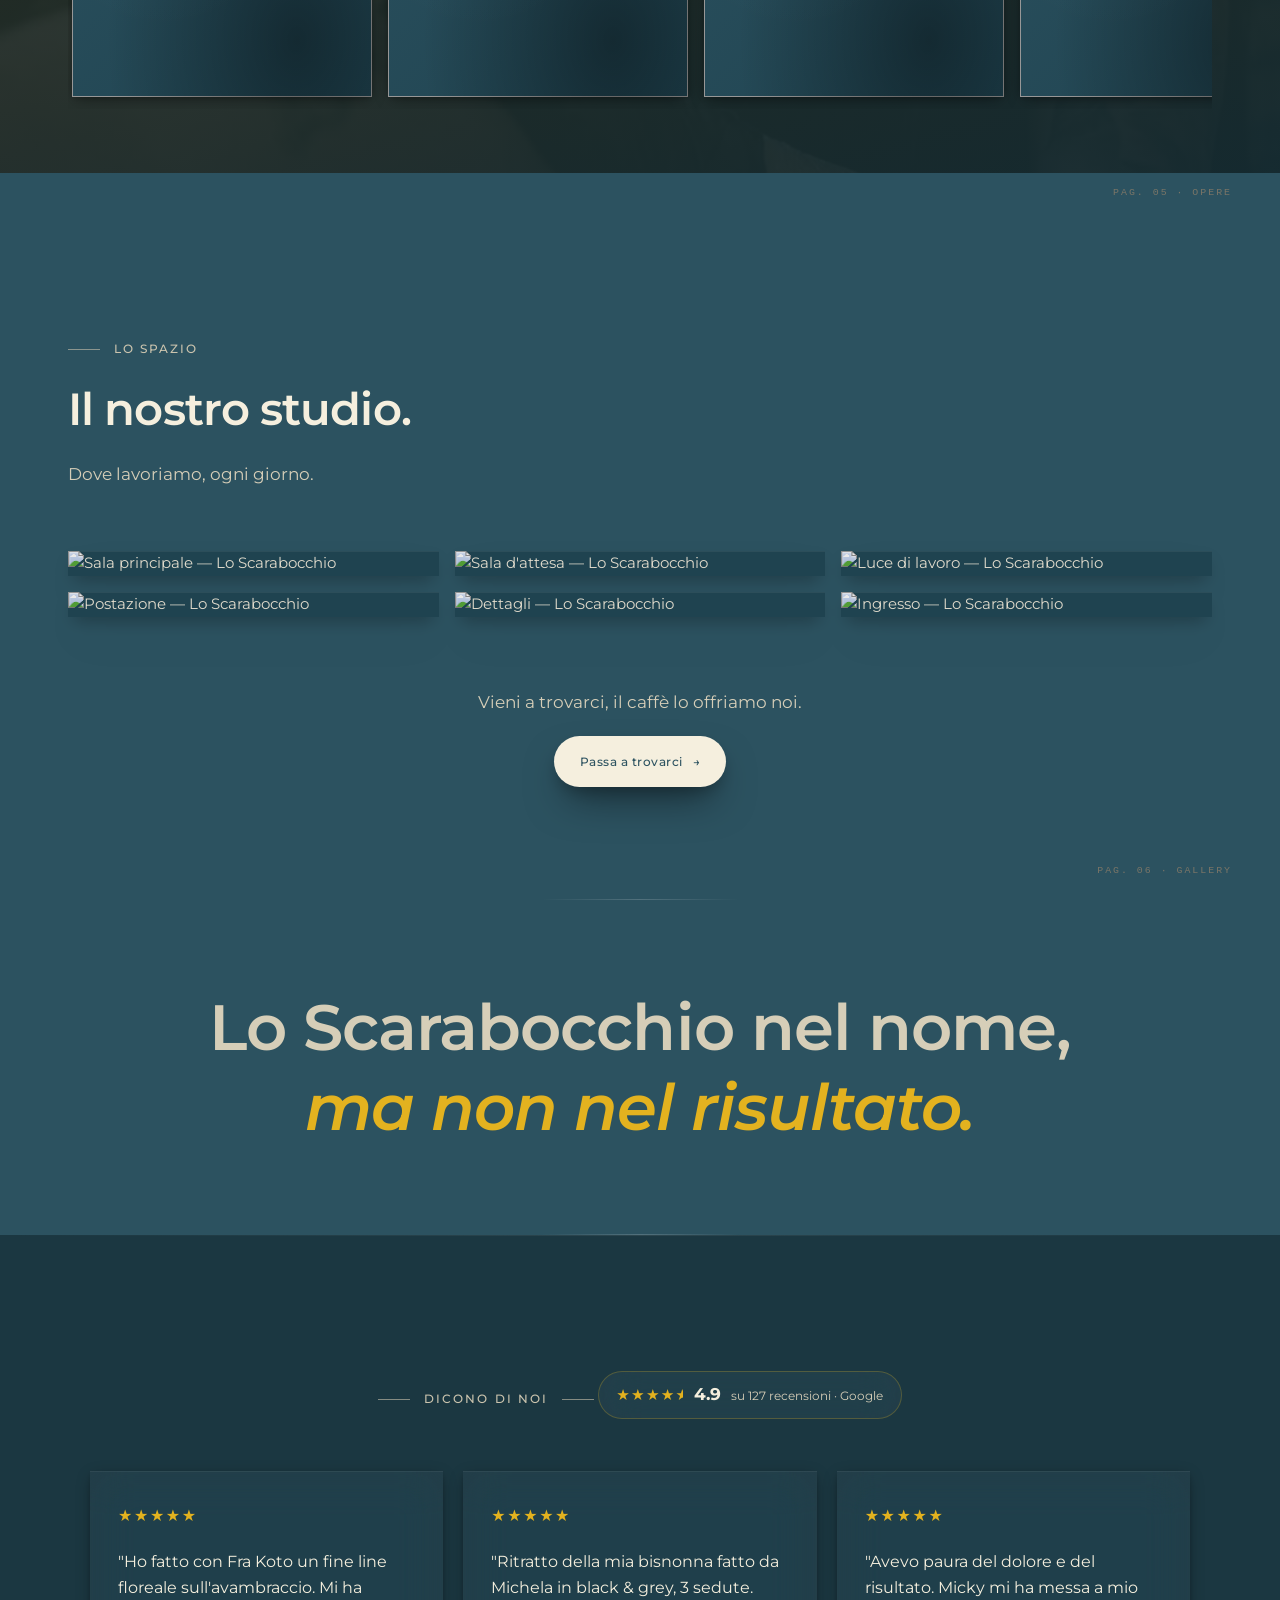
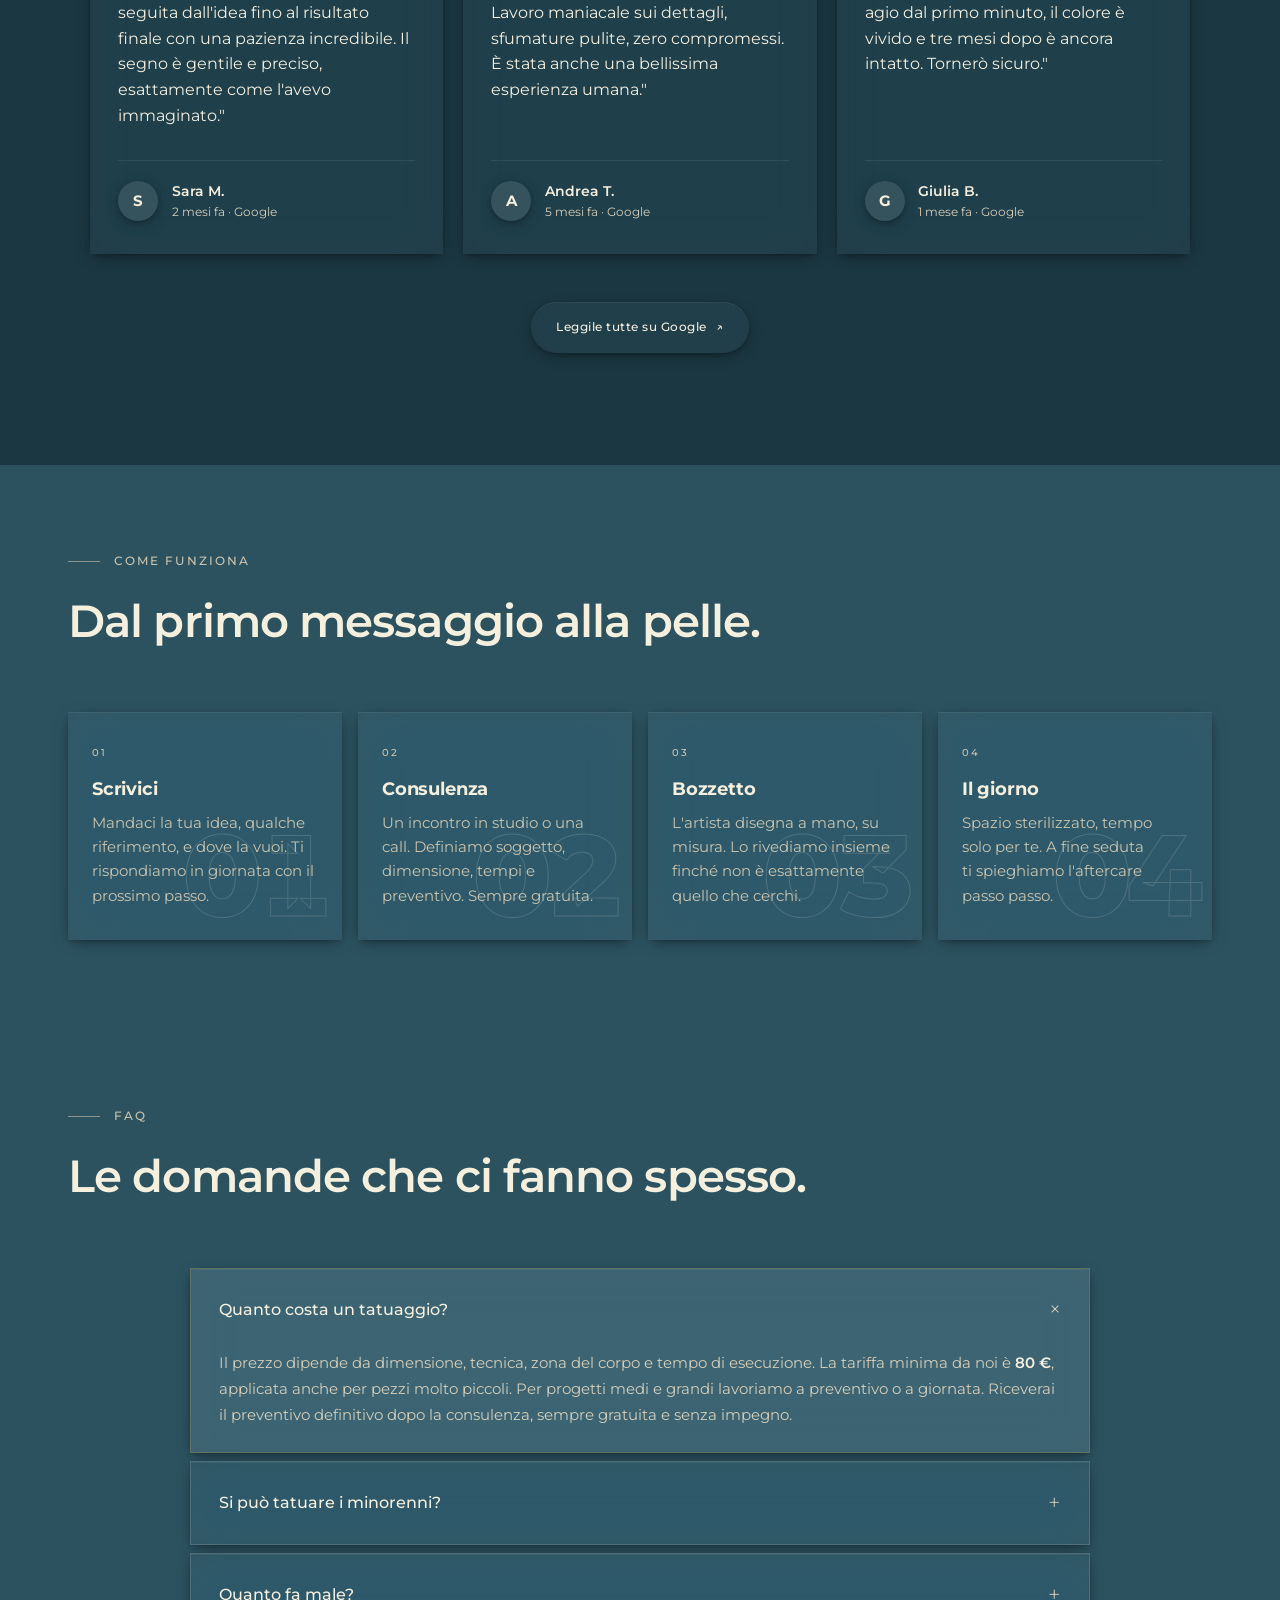
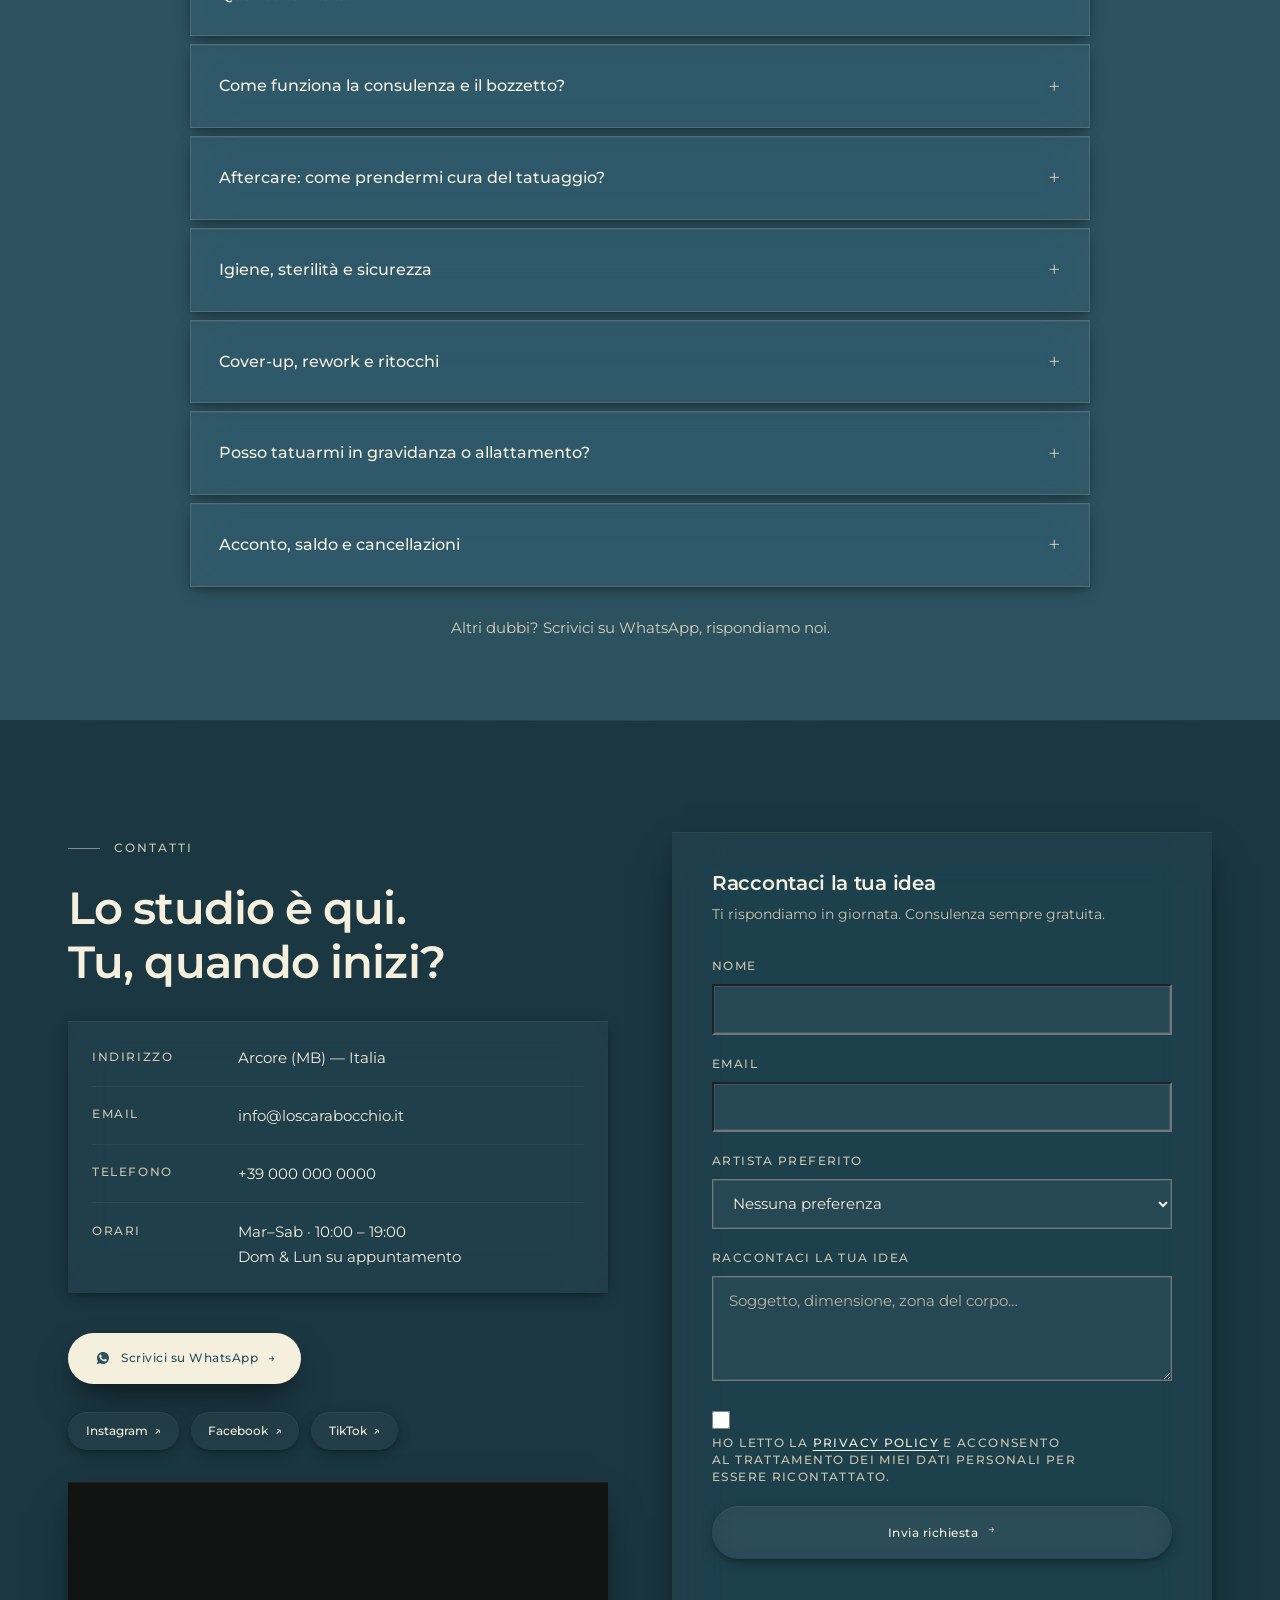
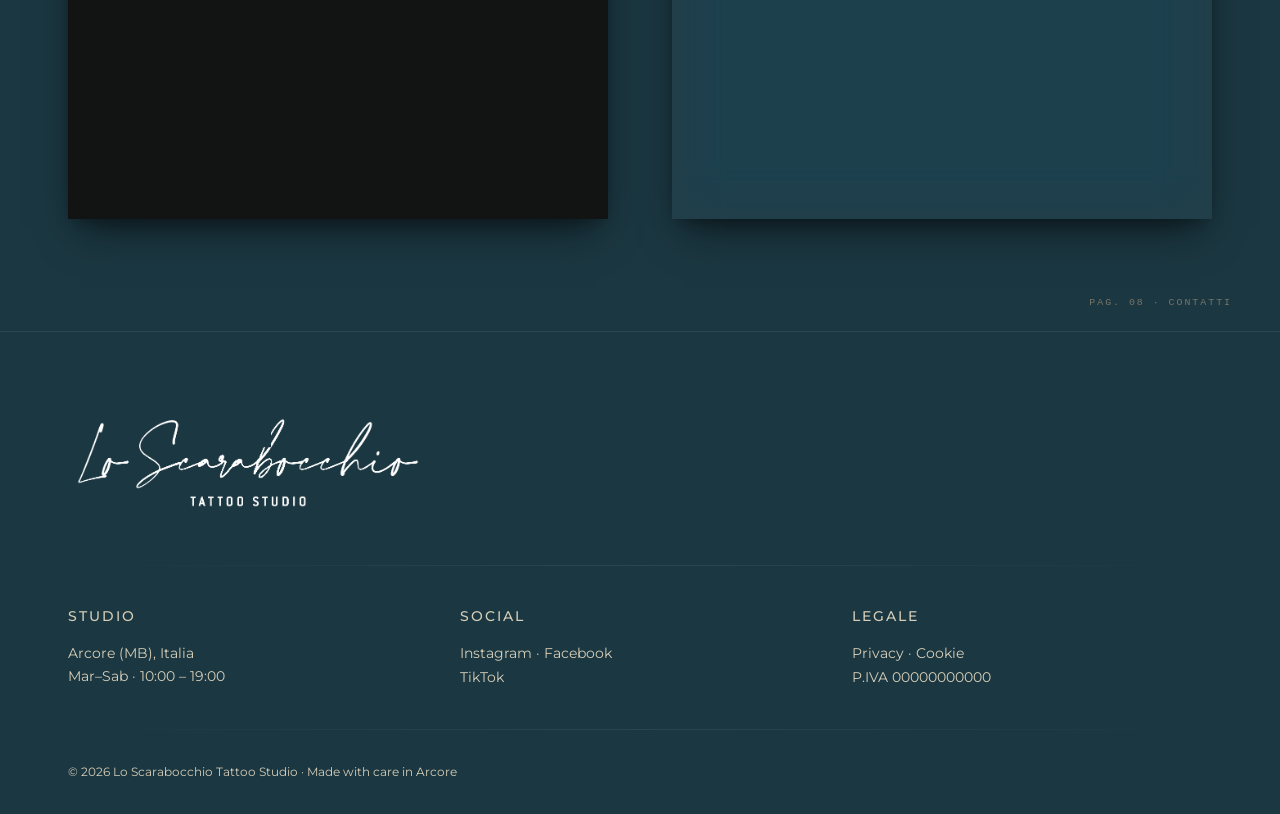
==== commit fd21d9c8: "Big Moment: rimossa la firma - Tolto "— Una cosa che ci ripetiamo": con la frase precedente   funzio" ====
--- a/index.html
+++ b/index.html
@@ -322,7 +322,6 @@
         <span class="big-moment__line">Lo Scarabocchio nel nome,</span>
         <span class="big-moment__line big-moment__line--accent">ma non nel risultato.</span>
       </blockquote>
-      <cite class="big-moment__sign">— Una cosa che ci ripetiamo</cite>
     </div>
   </section>
 
--- a/styles.css
+++ b/styles.css
@@ -2600,25 +2600,25 @@
 /* ============== OPERE — sezione per ogni artista ============== */
 
 .opere {
-  padding: 7rem 0 3rem;
+  padding: 4.5rem 0 3rem;
 }
 
 .opere .section-head {
-  margin: 0 auto 6rem;
+  margin: 0 auto 3.5rem;
   max-width: 920px;
   text-align: center;
   position: relative;
 }
 
 .section-head--featured {
-  padding-top: 1rem;
+  padding-top: 0;
 }
 
 .section-head__ornament {
   display: block;
-  margin: 0 auto 2rem;
-  width: 64px;
-  height: 64px;
+  margin: 0 auto 1.25rem;
+  width: 48px;
+  height: 48px;
   filter: drop-shadow(0 4px 24px rgba(227, 178, 31, 0.35));
   animation: ornamentFloat 6s ease-in-out infinite;
 }
@@ -2651,7 +2651,7 @@
 }
 
 .opere .section-head .display {
-  font-size: clamp(2.8rem, 7vw, 5.6rem);
+  font-size: clamp(2.4rem, 5.5vw, 4rem);
   max-width: none;
   margin: 0 auto;
   letter-spacing: -0.04em;
@@ -2671,7 +2671,7 @@
 }
 
 .opere .section-head__sub {
-  margin: 2rem auto 0;
+  margin: 1.25rem auto 0;
   font-size: 1.15rem;
   line-height: 1.6;
   max-width: 640px;
@@ -2683,7 +2683,7 @@
   display: block;
   width: 60px;
   height: 1px;
-  margin: 0 auto 1.5rem;
+  margin: 0 auto 1rem;
   background: linear-gradient(to right, transparent, var(--accent), transparent);
   opacity: 0.7;
 }
@@ -2694,7 +2694,7 @@
 }
 
 .artist-row {
-  padding: 6rem 0 5rem;
+  padding: 3.5rem 0 4rem;
   position: relative;
   isolation: isolate;
 }
@@ -3096,7 +3096,7 @@
   line-height: 1.25;
   letter-spacing: -0.015em;
   color: var(--ink);
-  margin-bottom: 1.5rem;
+  margin-bottom: 0;
   max-width: 1100px;
   margin-left: auto;
   margin-right: auto;
@@ -3117,16 +3117,6 @@
 
 /* Un solo accento oro, sull'ultima riga */
 .big-moment__line--accent:last-of-type { color: var(--accent); }
-
-.big-moment__sign {
-  display: block;
-  font-size: 0.72rem;
-  font-weight: 500;
-  font-style: normal;
-  letter-spacing: var(--track-wide);
-  text-transform: uppercase;
-  color: var(--ink-soft);   /* era --ink-mute: 1.84:1, illeggibile */
-}
 
 @media (max-width: 700px) {
   .big-moment { padding: 4rem 0; }
